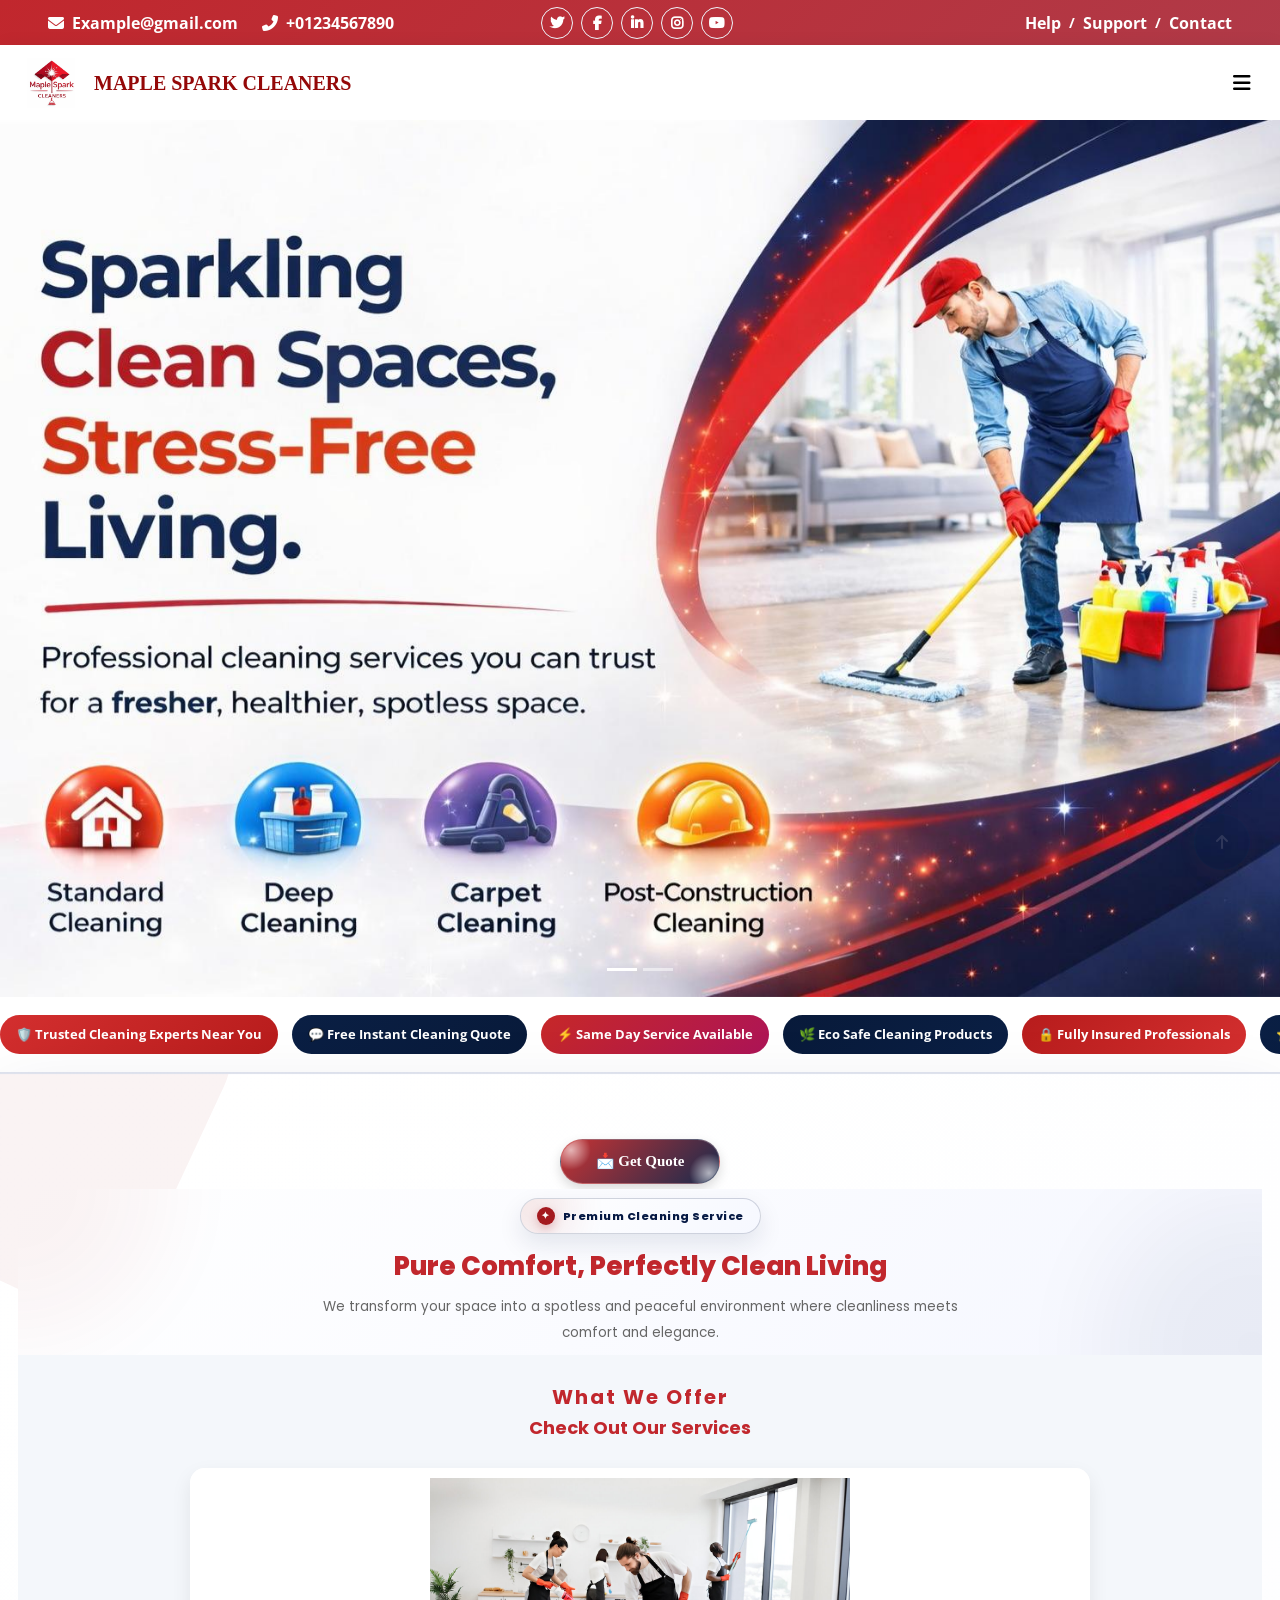
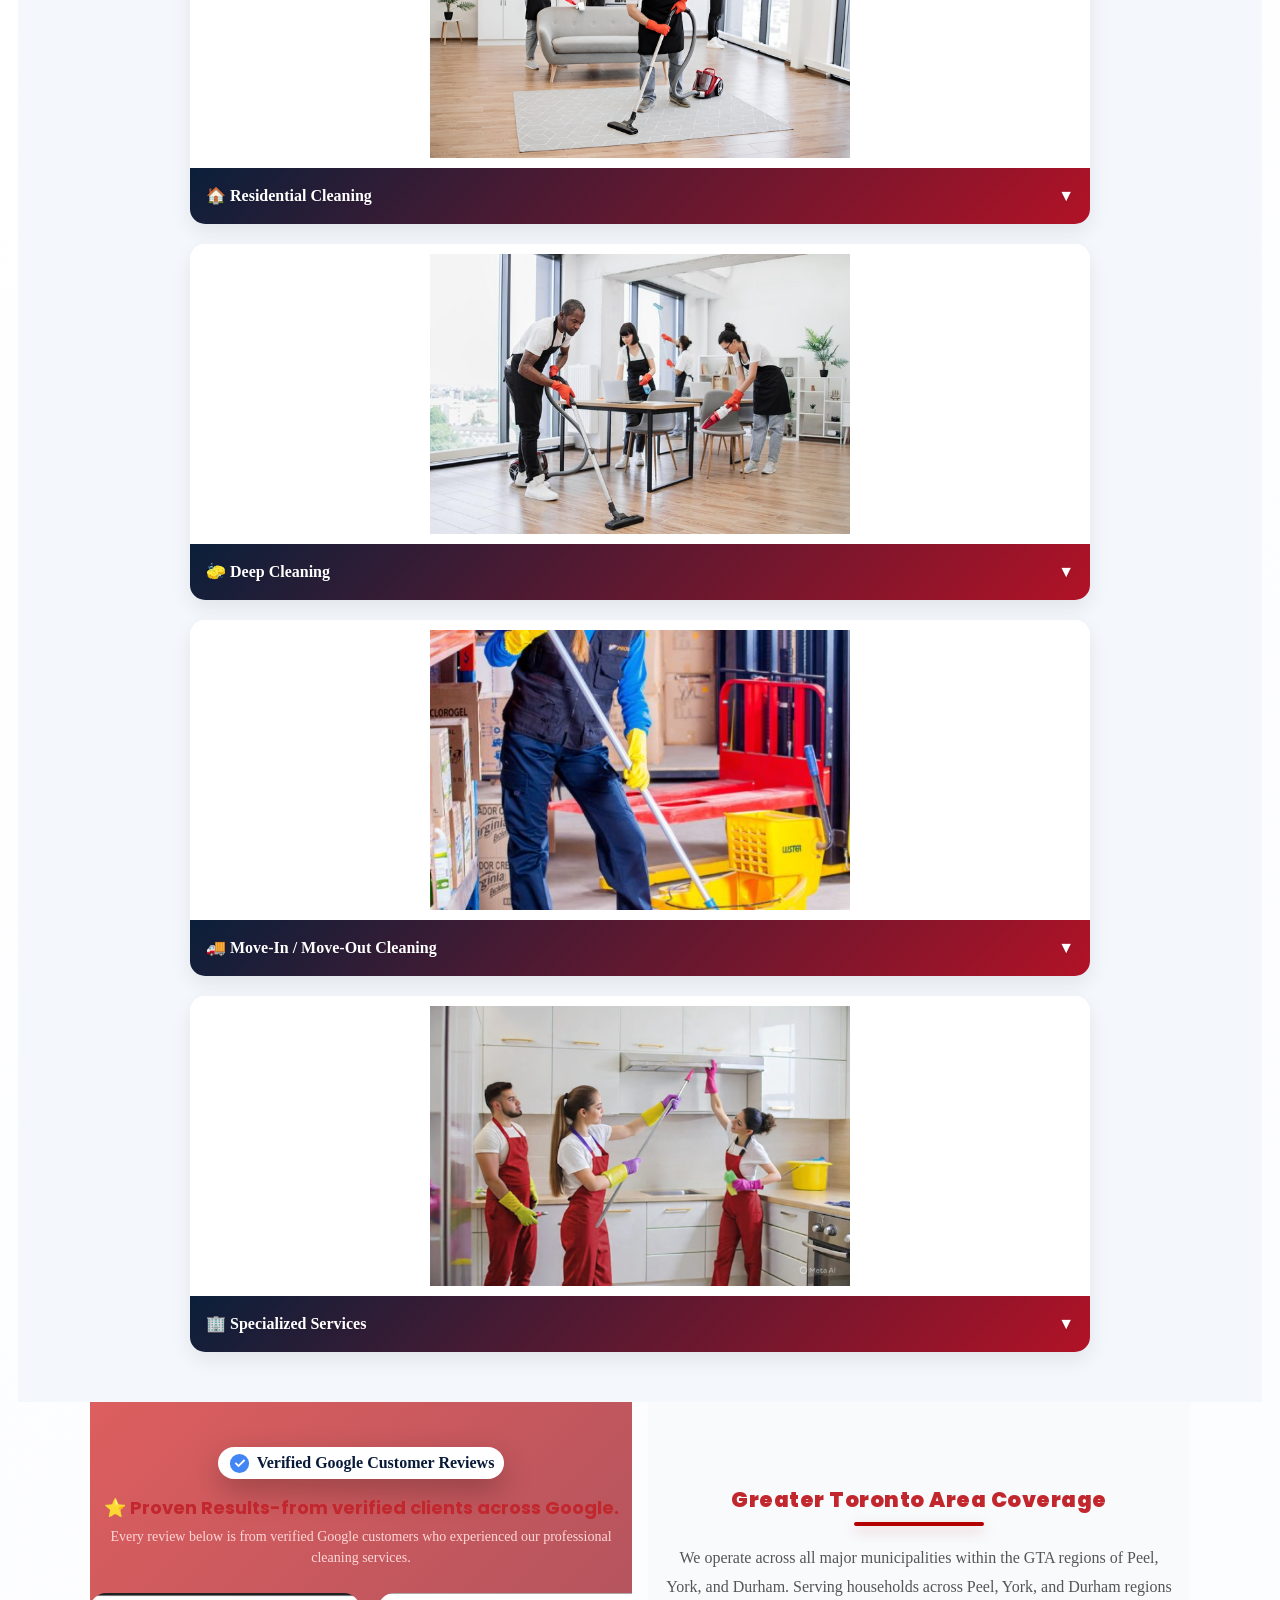
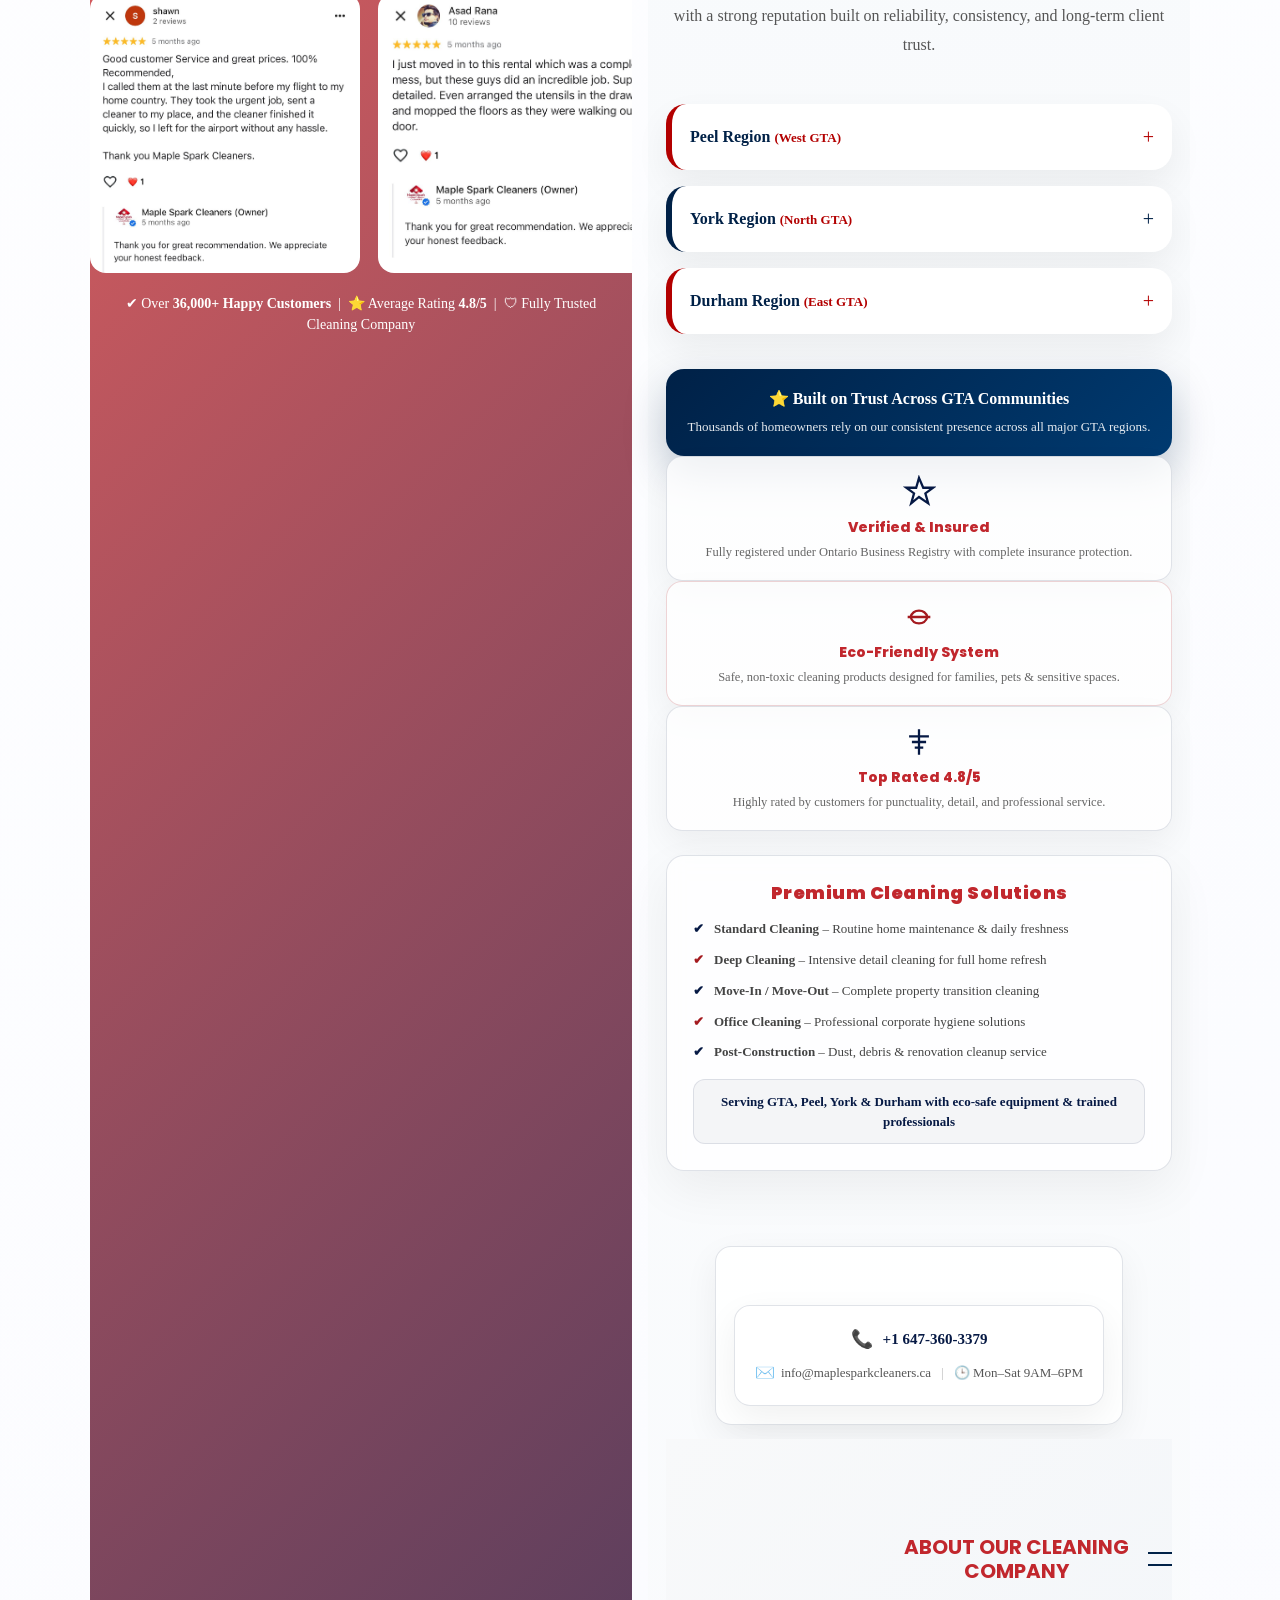
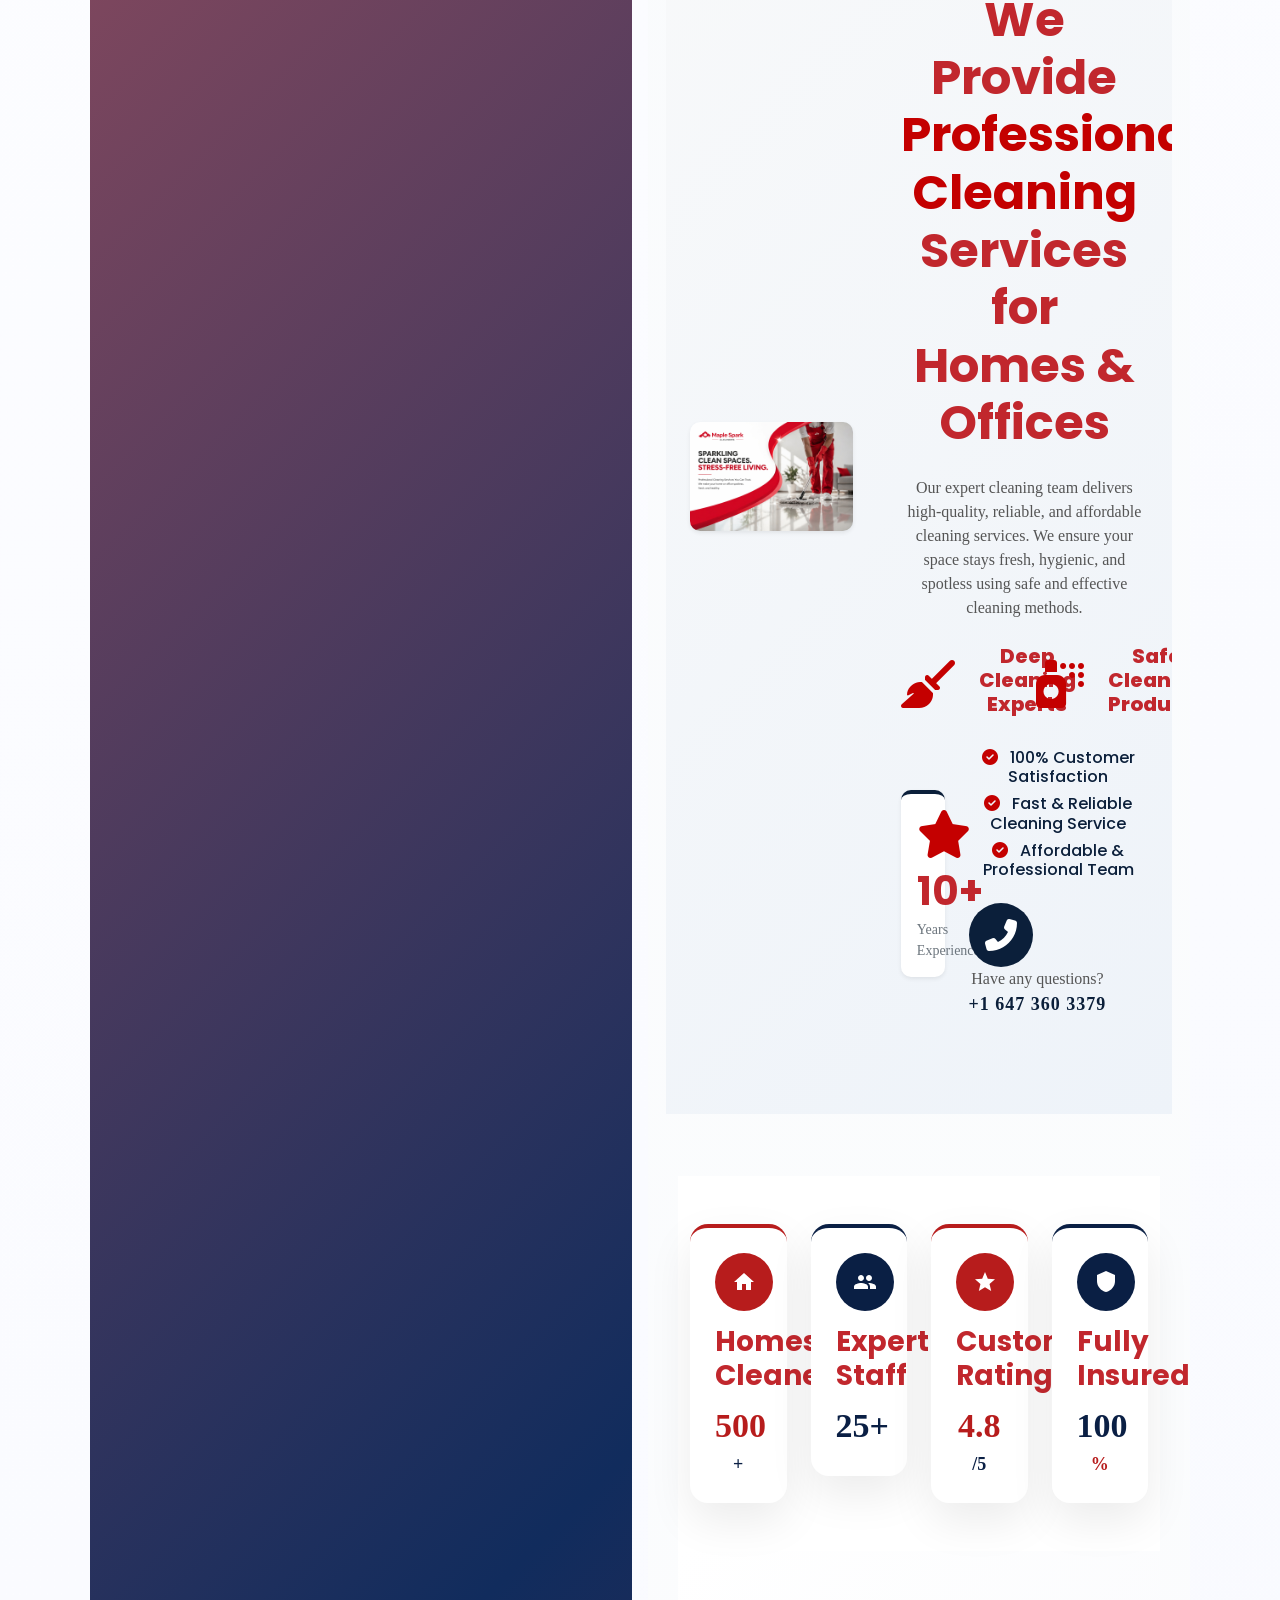
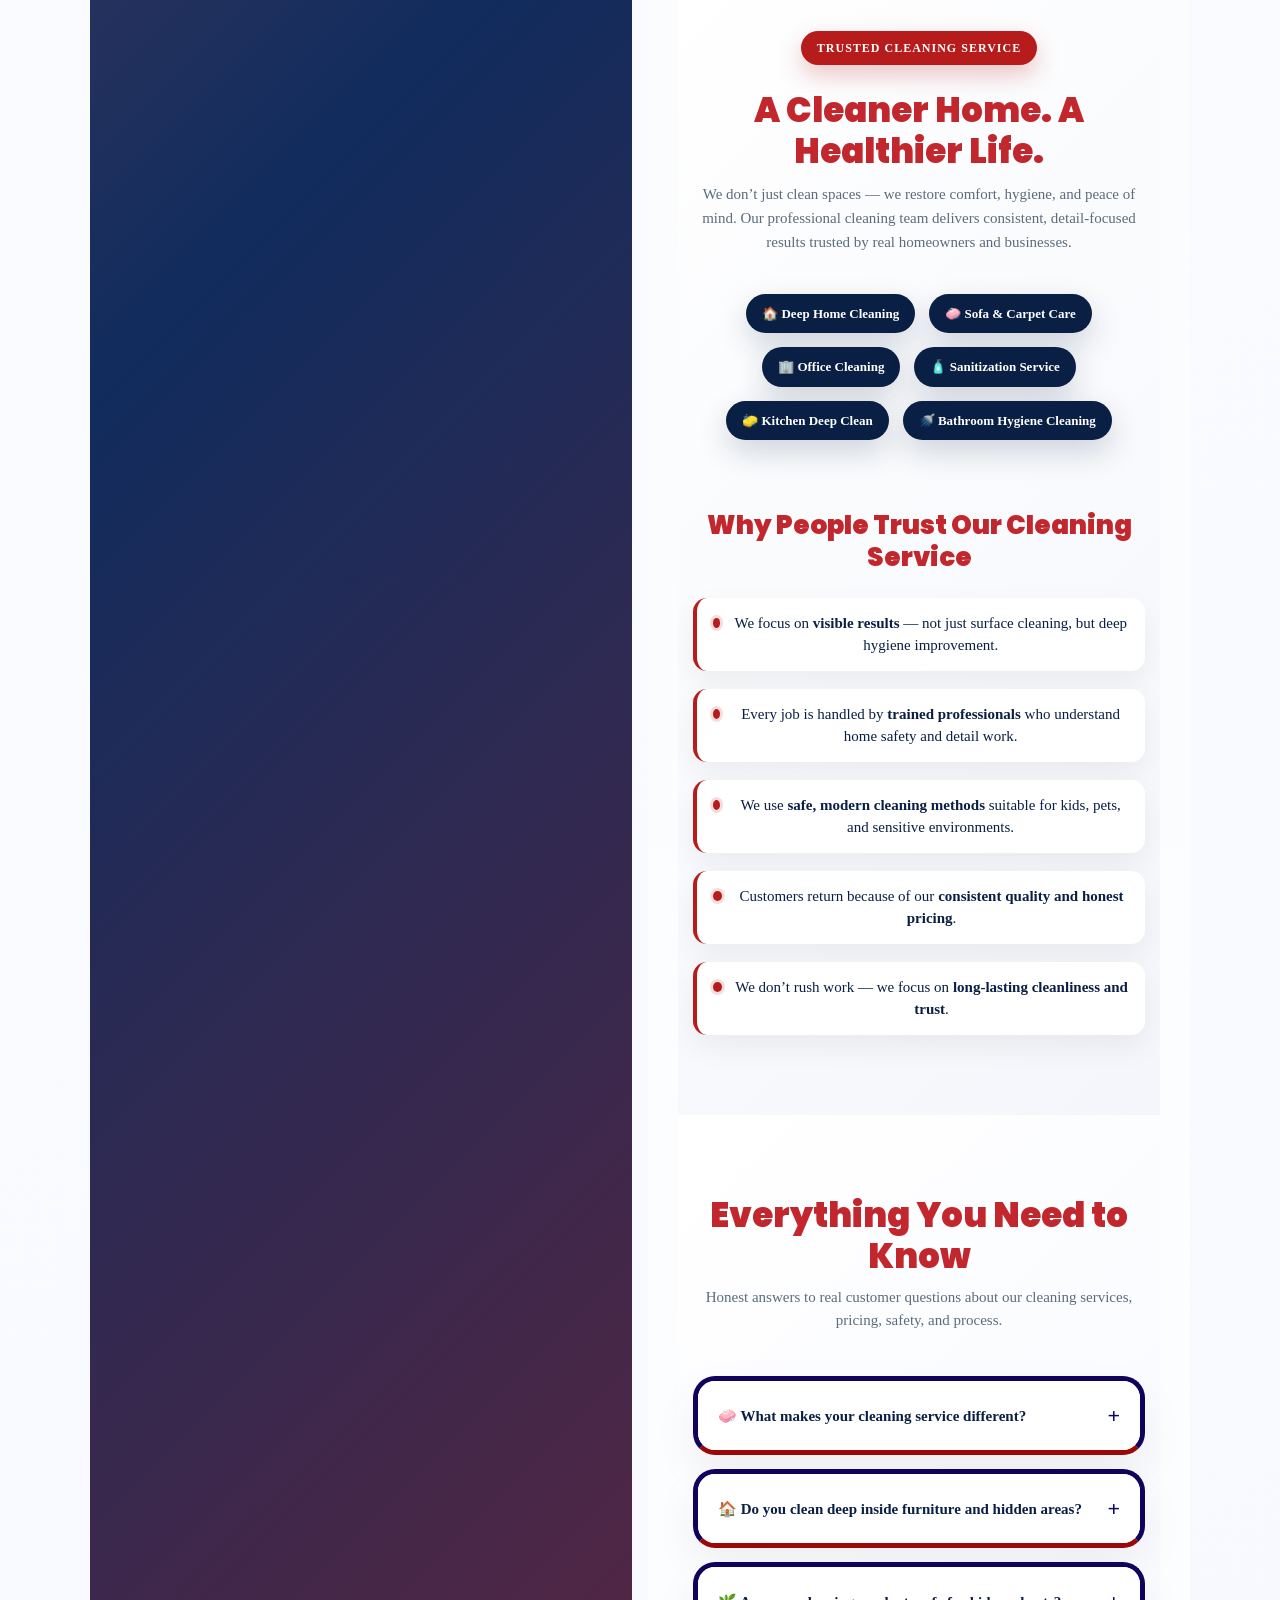
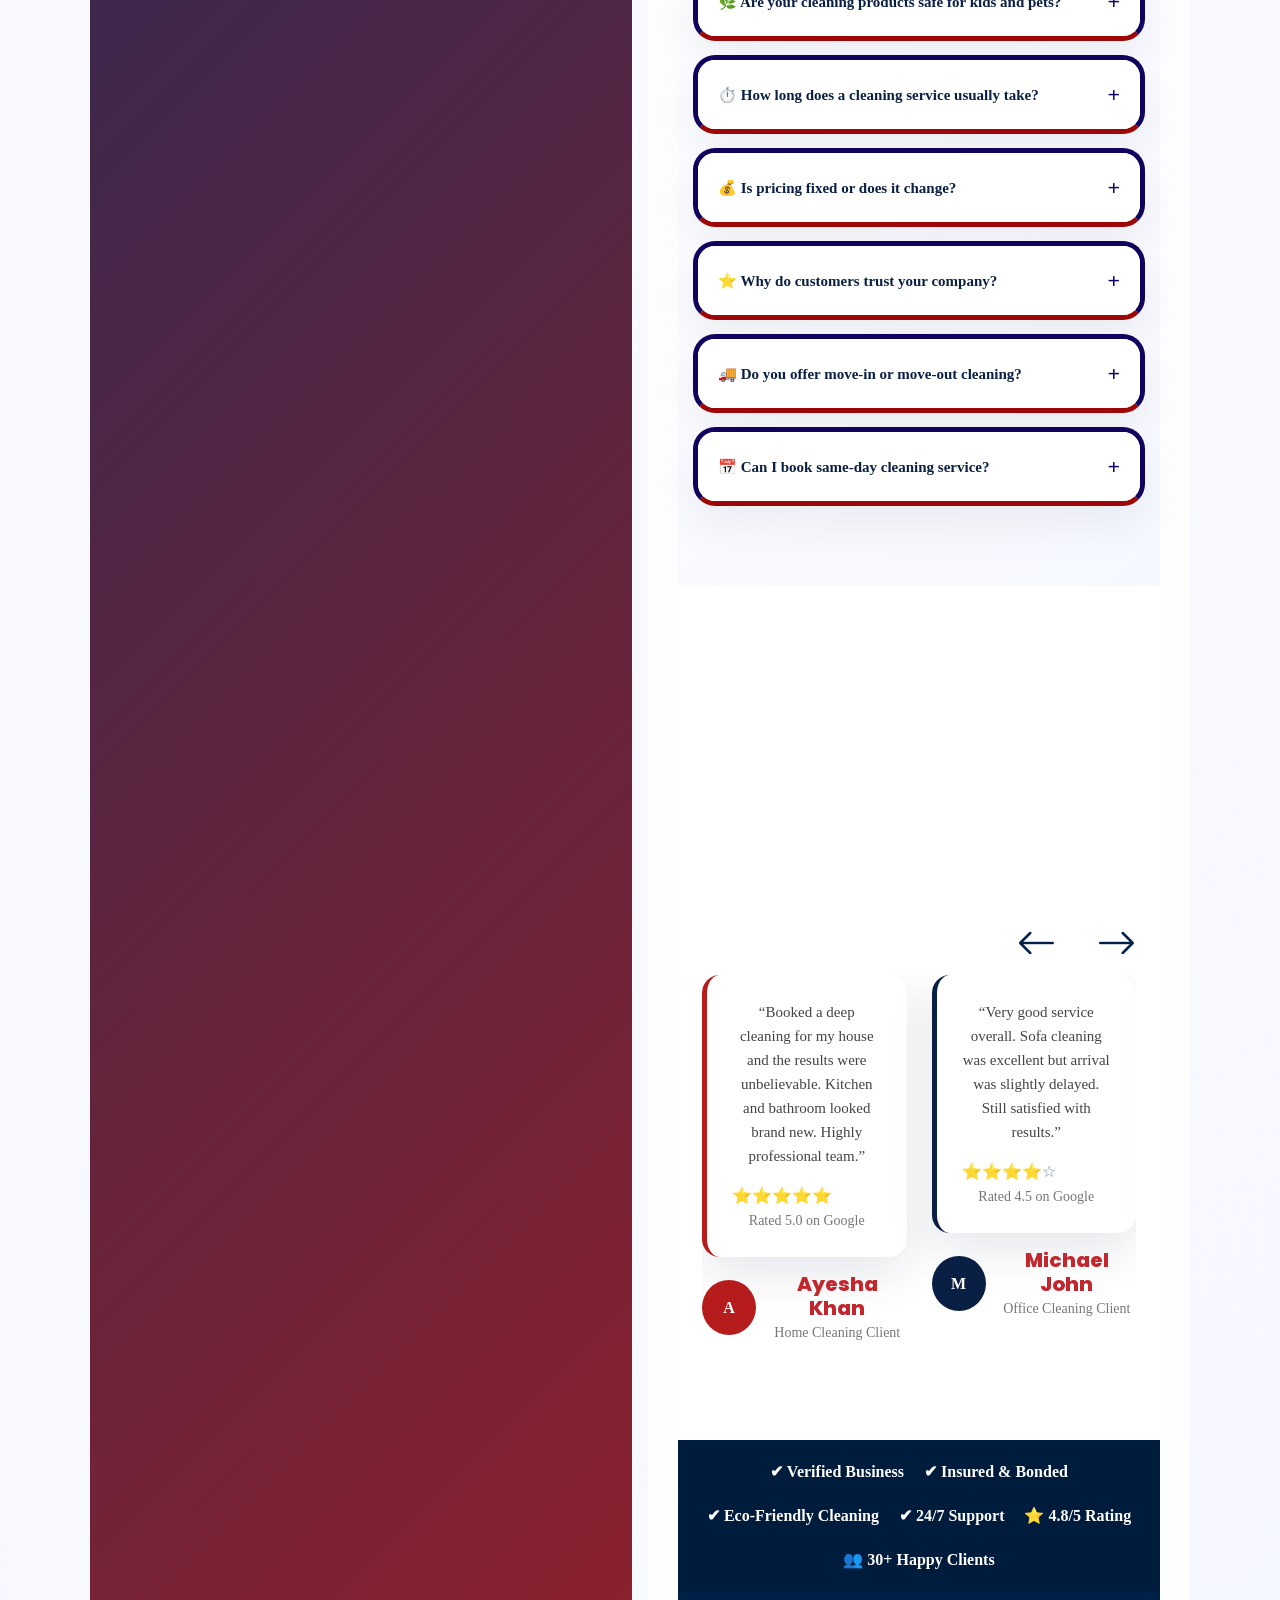
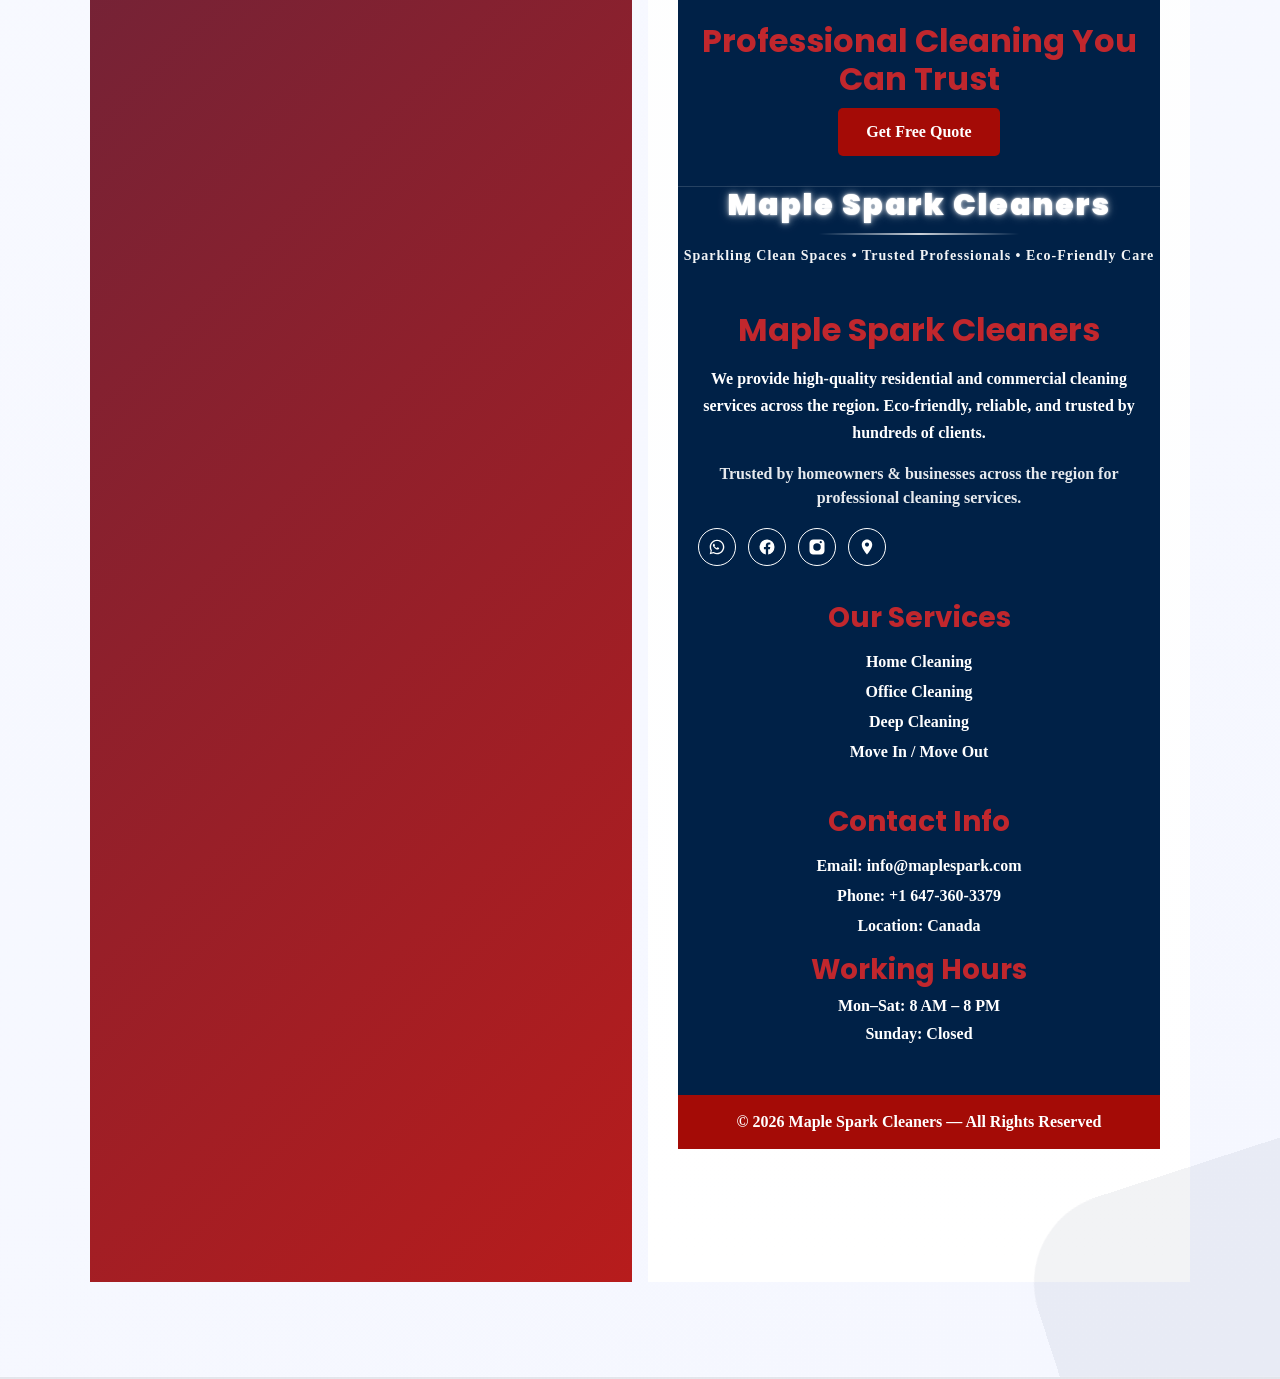
==== index.html @ 8ce5c59d "Update index.html" ====
<!DOCTYPE html>
<html lang="en">

    <head>
        <meta charset="utf-8">
       <!-- BASIC SEO -->
<title>Maple Spark Cleaners® | Professional Cleaning Services in Canada</title>

<meta name="description" content="Maple Spark Cleaners® – Professional home & office cleaning services in Canada. Reliable, affordable & top-rated cleaning company. Book now for spotless results.">
<meta name="keywords" content="cleaning services Canada, house cleaning, office cleaning, deep cleaning, move out cleaning, Maple Spark Cleaners, best cleaners near me">
<meta name="robots" content="index, follow">
<link rel="canonical" href="https://maplesparkcleaners.ca/">

<!-- MOBILE -->
<meta name="viewport" content="width=device-width, initial-scale=1.0">

<!-- BRANDING -->
<meta name="author" content="Maple Spark Cleaners">
<meta name="theme-color" content="#002147">

<!-- GEO TARGET (LOCAL SEO BOOST) -->
<meta name="geo.region" content="CA-ON">
<meta name="geo.placename" content="Toronto, Canada">
<meta name="language" content="English">

<!-- OPEN GRAPH (SOCIAL SHARING) -->
<meta property="og:type" content="website">
<meta property="og:site_name" content="Maple Spark Cleaners">
<meta property="og:title" content="Maple Spark Cleaners® | Trusted Cleaning Experts">
<meta property="og:description" content="Top-rated cleaning services for homes & businesses. Fast booking, reliable staff & guaranteed satisfaction.">
<meta property="og:image" content="https://maplesparkcleaners.ca/logo.jpg"> 
<meta property="og:url" content="https://maplesparkcleaners.ca/">

<!-- GOOGLE BOT -->
<meta name="googlebot" content="index, follow, max-image-preview:large">

<!-- FAVICON -->
<link rel="icon" href="/favicon.ico" type="image/x-icon">
<link rel="apple-touch-icon" href="/favicon.png" sizes="180x180">

<!-- SITEMAP -->
<link rel="sitemap" type="application/xml" title="Sitemap" href="https://maplesparkcleaners.ca/sitemap.xml">

<!-- FONTS -->
<link rel="preconnect" href="https://fonts.googleapis.com">
<link rel="preconnect" href="https://fonts.gstatic.com" crossorigin>
<link href="https://fonts.googleapis.com/css2?family=Open+Sans:wght@400;500&family=Poppins:wght@300;600;700&display=swap" rel="stylesheet">

<!-- ICONS -->
<link href="https://cdnjs.cloudflare.com/ajax/libs/font-awesome/5.10.0/css/all.min.css" rel="stylesheet">
<link href="https://cdn.jsdelivr.net/npm/bootstrap-icons@1.4.1/font/bootstrap-icons.css" rel="stylesheet">

<!-- LIBRARIES -->
<link href="lib/animate/animate.min.css" rel="stylesheet">
<link href="lib/owlcarousel/assets/owl.carousel.min.css" rel="stylesheet">

<!-- BOOTSTRAP -->
<link href="css/bootstrap.min.css" rel="stylesheet">

<!-- MAIN STYLE -->
<link href="css/style.css" rel="stylesheet">

<!-- STRUCTURED DATA (VERY IMPORTANT FOR GOOGLE RANKING) -->
<script type="application/ld+json">
{
  "@context": "https://schema.org",
  "@type": "LocalBusiness",
  "name": "Maple Spark Cleaners",
  "image": "https://maplesparkcleaners.ca/logo.jpg",
  "@id": "https://maplesparkcleaners.ca/",
  "url": "https://maplesparkcleaners.ca/",
  "telephone": "+1-647-360-3379",
  "address": {
    "@type": "PostalAddress",
    "addressLocality": "Toronto",
    "addressRegion": "ON",
    "addressCountry": "CA"
  },
  "areaServed": "Canada",
  "sameAs": [
    "https://www.instagram.com/maplesparkcleaners"
  ]
}
</script>

<!-- WEBSITE SCHEMA -->
<script type="application/ld+json">
{
 "@context": "https://schema.org",
 "@type": "WebSite",
 "name": "Maple Spark Cleaners",
 "url": "https://maplesparkcleaners.ca/",
 "potentialAction": {
   "@type": "SearchAction",
   "target": "https://maplesparkcleaners.ca/?search={search_term_string}",
   "query-input": "required name=search_term_string"
 }
}
</script>
        <meta content="width=device-width, initial-scale=1.0" name="viewport">
        <meta content="" name="keywords">
        <meta content="" name="description">

        <!-- Google Web Fonts -->
        <link rel="preconnect" href="https://fonts.googleapis.com">
        <link rel="preconnect" href="https://fonts.gstatic.com" crossorigin>
        <link href="https://fonts.googleapis.com/css2?family=Open+Sans:wght@400;500;600;700&family=Poppins:wght@200;300;400;500;600&display=swap" rel="stylesheet"> 

        <!-- Icon Font Stylesheet -->
        <link rel="stylesheet" href="https://use.fontawesome.com/releases/v5.15.4/css/all.css"/>
        <link href="https://cdn.jsdelivr.net/npm/bootstrap-icons@1.4.1/font/bootstrap-icons.css" rel="stylesheet">

        <!-- Libraries Stylesheet -->
        <link href="lib/animate/animate.min.css" rel="stylesheet">
        <link href="lib/owlcarousel/assets/owl.carousel.min.css" rel="stylesheet">


        <!-- Customized Bootstrap Stylesheet -->
        <link href="css/bootstrap.min.css" rel="stylesheet">

        <!-- Template Stylesheet -->
        <link href="css/style.css" rel="stylesheet">
    </head>

    <body>

        <!-- Spinner Start -->
        <div id="spinner" class="show bg-white position-fixed translate-middle w-100 vh-100 top-50 start-50 d-flex align-items-center justify-content-center">
           <div class="spinner-border" style="color: #c61010; width: 3rem; height: 3rem;" role="status"></div>
                <span class="sr-only">Loading...</span>
            </div>
        </div>
        <!-- Spinner End -->


        <!-- Topbar Start -->
        <div class="container-fluid bg-primary px-5 d-none d-lg-block">
            <div class="row gx-0 align-items-center">
                <div class="col-lg-5 text-center text-lg-start mb-lg-0">
                    <div class="d-flex">
  <a href="#" class="text-white fw-bold me-4">
    <i class="fas fa-envelope text-white me-2"></i>Example@gmail.com
  </a>
  <a href="#" class="text-white fw-bold me-0">
    <i class="fas fa-phone-alt text-white me-2"></i>+01234567890
  </a>
</div>
                </div>
              <div class="col-lg-3 row-cols-1 text-center mb-2 mb-lg-0">
  <div class="d-inline-flex align-items-center" style="height: 45px;">
    <a class="btn btn-sm btn-outline-light btn-square rounded-circle me-2" href="">
      <i class="fab fa-twitter fw-bold text-white"></i>
    </a>
    <a class="btn btn-sm btn-outline-light btn-square rounded-circle me-2" href="">
      <i class="fab fa-facebook-f fw-bold text-white"></i>
    </a>
    <a class="btn btn-sm btn-outline-light btn-square rounded-circle me-2" href="">
      <i class="fab fa-linkedin-in fw-bold text-white"></i>
    </a>
    <a class="btn btn-sm btn-outline-light btn-square rounded-circle me-2" href="">
      <i class="fab fa-instagram fw-bold text-white"></i>
    </a>
    <a class="btn btn-sm btn-outline-light btn-square rounded-circle" href="">
      <i class="fab fa-youtube fw-bold text-white"></i>
    </a>
  </div>
</div>
                <div class="col-lg-4 text-center text-lg-end">
  <div class="d-inline-flex align-items-center" style="height: 45px;">
    <a href="#" class="text-white fw-bold me-2">Help</a><small class="text-white fw-bold"> / </small>
    <a href="#" class="text-white fw-bold mx-2">Support</a><small class="text-white fw-bold"> / </small>
    <a href="#" class="text-white fw-bold ms-2">Contact</a>
  </div>
</div>
                </div>
            </div>
        </div>
        <!-- Topbar End -->

  <!-- Navbar & Hero Start -->
<div class="container-fluid nav-bar p-0">

    <div class="d-flex align-items-center justify-content-between p-3"
         style="height:75px; background:rgba(255,255,255,0.98);
                backdrop-filter:blur(20px);
                box-shadow:0 4px 20px rgba(0,0,0,0.08);">

        <!-- LEFT: Logo + Name -->
        <a href="" class="navbar-brand p-0"
           style="display:flex; align-items:center; gap:8px; text-decoration:none;">

            <img src="logo.jpg" alt="Logo"
                 style="width:70px; height:50px; object-fit:contain; flex-shrink:0;" />

            <span>
                MAPLE SPARK CLEANERS
            </span>

        </a>

        <!-- TOGGLER -->
        <button class="navbar-toggler" type="button" data-bs-toggle="collapse" data-bs-target="#navbarCollapse">
            <span class="fa fa-bars"></span>
        </button>

    </div>

  <style>
@keyframes menuIn {
  from {
    opacity: 0;
    transform: translateY(-12px);
  }
  to {
    opacity: 1;
    transform: translateY(0);
  }
}

.menu-item {
  animation: menuIn 0.4s ease forwards;
  opacity: 0;
}

/* stagger delays (one after another) */
.menu-item:nth-child(1) { animation-delay: 0.3s; }
.menu-item:nth-child(2) { animation-delay: 0.5s; }
.menu-item:nth-child(3) { animation-delay: 0.7s; }
.menu-item:nth-child(4) { animation-delay: 0.9s; }
.menu-item:nth-child(5) { animation-delay: 0.11s; }
</style>
 <!-- MENU -->
<div class="collapse navbar-collapse" id="navbarCollapse">
  <div class="navbar-nav ms-auto py-0">

    <a href="index.html" class="menu-item"
       style="font-family:'Times New Roman',serif;
              font-weight:900;
              color:#b3001b;
              background:#fff;
              display:inline-block;
              position:relative;
              padding:10px 18px;
              margin:1px;
              text-decoration:none;
              border-radius:8px;
              box-shadow:0 6px 18px rgba(0,0,0,0.08);
              overflow:hidden;">
      Home

      <span style="position:absolute;
                   left:0;
                   bottom:0;
                   width:100%;
                   height:4px;
                   background:linear-gradient(90deg,
                               transparent,
                               rgba(15,23,42,0.9),
                               #b3001b,
                               rgba(15,23,42,0.9),
                               transparent);
                   transform:scaleX(0.4);
                   transform-origin:center;
                   filter:blur(0.6px);"></span>
    </a>

    <a href="about.html" class="menu-item"
       style="font-family:'Times New Roman',serif;
              font-weight:900;
              color:#b3001b;
              background:#fff;
              display:inline-block;
              position:relative;
              padding:10px 18px;
              margin:1px;
              text-decoration:none;
              border-radius:8px;
              box-shadow:0 6px 18px rgba(0,0,0,0.08);
              overflow:hidden;">
      About

      <span style="position:absolute;
                   left:0;
                   bottom:0;
                   width:100%;
                   height:4px;
                   background:linear-gradient(90deg,
                               transparent,
                               rgba(15,23,42,0.9),
                               #b3001b,
                               rgba(15,23,42,0.9),
                               transparent);
                   transform:scaleX(0.4);
                   transform-origin:center;
                   filter:blur(0.6px);"></span>
    </a>

   
    <a href="contact.html" class="menu-item"
       style="font-family:'Times New Roman',serif;
              font-weight:900;
              color:#b3001b;
              background:#fff;
              display:inline-block;
              position:relative;
              padding:10px 18px;
              margin:1px;
              text-decoration:none;
              border-radius:8px;
              box-shadow:0 6px 18px rgba(0,0,0,0.08);
              overflow:hidden;">
      Contact

      <span style="position:absolute;
                   left:0;
                   bottom:0;
                   width:100%;
                   height:4px;
                   background:linear-gradient(90deg,
                               transparent,
                               rgba(15,23,42,0.9),
                               #b3001b,
                               rgba(15,23,42,0.9),
                               transparent);
                   transform:scaleX(0.4);
                   transform-origin:center;
                   filter:blur(0.6px);"></span>
    </a>

    <a href="q.html" class="menu-item btn btn-primary border-secondary rounded-pill py-2 px-4">
      Get A Quote
    </a>
        </div>

        

      
    </div>

</div>
<!-- Navbar & Hero End -->


<!-- ================= PREMIUM STYLE ================= -->
<style>
    


/* GLOBAL TEXT STYLE */
.navbar-brand span{
    font-family: "Times New Roman", serif !important;
    font-weight: 900 !important;
    color: #940808 !important; /* Maple red */
    text-align: center;
}
.navbar-nav .nav-link,
.dropdown-item {
    font-family: "Times New Roman", serif !important;
    font-weight: 900 !important;
    color: white !important;
    text-align: center;

    background-color: #a41a1f; /* Maple red */
    
    border: 3px solid #061944; /* navy outline (correct way) */
    border-radius: 1px;

    transition: all 0.4s ease;
}

/* hover effect */
.dropdown-item:hover {
    background-color: #244ca7;
    color: white !important;
    transform: translateY(-2px);
    box-shadow: 0 6px 15px rgba(36,76,167,0.3);
}

/* NAVBAR ITEM BASE */
.navbar-nav .nav-link {
    position: relative;
    padding: 6px 6px;
    margin: 0.2px;
    display: inline-block;
    white-space: nowrap;
    transition: all 0.3s ease;
    z-index: 1;
    overflow: hidden;
}
.navbar-nav .nav-link::before {
    content: "";
    position: absolute;
    inset: 0;
    background: radial-gradient(circle at left, rgba(85, 2, 2, 0.3), transparent 100%),
                radial-gradient(circle at right, rgba(101, 8, 3, 0.3), transparent 100%);
    z-index: -1;
    border-radius: 6px;
    filter: brightness(9.9);
}
/* ✨ ANIMATED UNDERLINE */
.navbar-nav .nav-link::after {
    content: "";
    position: absolute;
    left: 50%;
    bottom: 2px;
    width: 0%;
    height: 2px;
    background: linear-gradient(90deg, #dc2626, #244ca7);
    transition: all 0.4s ease;
    transform: translateX(-50%);
       margin: 0px;   /* ❌ removed space */
         display: block; /* keeps them tight in column */
}

.navbar-nav .nav-link:hover::after {
    width: 80%;
}

/* HOVER EFFECT */
.navbar-nav .nav-link:hover {
    color: #0f172a !important;
    transform: translateY(-2px);
}

/* CENTER NAV */
.navbar-nav {
    justify-content: center;
    text-align: center;
    width: 100%;
        gap: 0px !important;

}

/* 🔥 ONE BY ONE APPEAR DELAY */
.navbar-nav .nav-item {
    opacity: 0;
    transform: translateY(-12px);
    animation: fadeUp 0.6s forwards;
}

.navbar-nav .nav-item:nth-child(1) { animation-delay: 0.1s; }
.navbar-nav .nav-item:nth-child(2) { animation-delay: 0.3s; }
.navbar-nav .nav-item:nth-child(3) { animation-delay: 0.4s; }
.navbar-nav .nav-item:nth-child(4) { animation-delay: 0.5s; }
.navbar-nav .nav-item:nth-child(5) { animation-delay: 0.6s; }

@keyframes fadeUp {
    to {
        opacity: 1;
        transform: translateY(0);
    }
}

/* BRAND */
.navbar-brand span {
    font-size: clamp(14px, 3.2vw, 20px);
    white-space: nowrap;
}
</style>

<link rel="stylesheet"
      href="https://cdnjs.cloudflare.com/ajax/libs/font-awesome/6.4.0/css/all.min.css">

<!-- Carousel Start --> 

    <div id="carouselId" class="carousel slide carousel-fade" data-bs-ride="carousel" data-bs-interval="4000">
        
        <ol class="carousel-indicators">
            <li data-bs-target="#carouselId" data-bs-slide-to="0" class="active"></li>
            <li data-bs-target="#carouselId" data-bs-slide-to="1"></li>
        </ol>

        <div class="carousel-inner" role="listbox">

            <div class="carousel-item active" style="height:auto;">
                <img src="main1.jpg" alt="Image" class="carousel-img">
            </div>

            <div class="carousel-item" style="height:auto;">
                <img src="main2.jpg" alt="Image" class="carousel-img">
            </div>

        </div>

    </div>
</div>

<style>
.carousel-img {
    width: 100%;
    height: 100%;
    object-fit: contain; /* mobile default */
    display: block;
}

/* Desktop view */
@media (min-width: 768px) {
    .carousel-img {
        object-fit: cover;   /* fills full width */
    }
}
</style>

            </div>
        </div>
        <!-- Carousel End -->
            <div style="
    width:100%;
    overflow:hidden;
    padding:18px 0;
">

  <!-- TRACK -->
  <div style="
      display:flex;
      width:max-content;
      gap:14px;
      animation:marqueeLoop 29s linear infinite;
  ">

    <!-- ===== ORIGINAL SET (15 ITEMS) ===== -->

  <div style="display:flex;align-items:center;gap:8px;color:#fff;background:linear-gradient(135deg,#D32F2F,#B71C1C);padding:10px 16px;border-radius:40px;font-size:13px;font-weight:bold;">
      🛡️ Trusted Cleaning Experts Near You
    </div>

    <div style="display:flex;align-items:center;gap:8px;color:#fff;background:linear-gradient(135deg,#0A1F44,#081A3A);padding:10px 16px;border-radius:40px;font-size:13px;font-weight:bold;">
      💬 Free Instant Cleaning Quote
    </div>

    <div style="display:flex;align-items:center;gap:8px;color:#fff;background:linear-gradient(135deg,#C62828,#AD1457);padding:10px 16px;border-radius:40px;font-size:13px;font-weight:bold;">
      ⚡ Same Day Service Available
    </div>

    <div style="display:flex;align-items:center;gap:8px;color:#fff;background:linear-gradient(135deg,#081A3A,#0A1F44);padding:10px 16px;border-radius:40px;font-size:13px;font-weight:bold;">
      🌿 Eco Safe Cleaning Products
    </div>

    <div style="display:flex;align-items:center;gap:8px;color:#fff;background:linear-gradient(135deg,#B71C1C,#D32F2F);padding:10px 16px;border-radius:40px;font-size:13px;font-weight:bold;">
      🔒 Fully Insured Professionals
    </div>

    <div style="display:flex;align-items:center;gap:8px;color:#fff;background:linear-gradient(135deg,#0A1F44,#081A3A);padding:10px 16px;border-radius:40px;font-size:13px;font-weight:bold;">
      ⭐ 5-Star Customer Rated Company
    </div>

    <div style="display:flex;align-items:center;gap:8px;color:#fff;background:linear-gradient(135deg,#D32F2F,#B71C1C);padding:10px 16px;border-radius:40px;font-size:13px;font-weight:bold;">
      🚀 Fast Arrival & Response Time
    </div>

    <div style="display:flex;align-items:center;gap:8px;color:#fff;background:linear-gradient(135deg,#081A3A,#0A1F44);padding:10px 16px;border-radius:40px;font-size:13px;font-weight:bold;">
      🏠 Home Deep Cleaning Experts
    </div>

    <div style="display:flex;align-items:center;gap:8px;color:#fff;background:linear-gradient(135deg,#C62828,#AD1457);padding:10px 16px;border-radius:40px;font-size:13px;font-weight:bold;">
      🏢 Office Cleaning Specialists
    </div>

    <div style="display:flex;align-items:center;gap:8px;color:#fff;background:linear-gradient(135deg,#0A1F44,#081A3A);padding:10px 16px;border-radius:40px;font-size:13px;font-weight:bold;">
      🧼 Deep Sanitization Experts
    </div>

    <div style="display:flex;align-items:center;gap:8px;color:#fff;background:linear-gradient(135deg,#D32F2F,#B71C1C);padding:10px 16px;border-radius:40px;font-size:13px;font-weight:bold;">
      🧽 Stain Removal Guarantee
    </div>

    <div style="display:flex;align-items:center;gap:8px;color:#fff;background:linear-gradient(135deg,#081A3A,#0A1F44);padding:10px 16px;border-radius:40px;font-size:13px;font-weight:bold;">
      🛋 Sofa & Carpet Deep Cleaning
    </div>

    <div style="display:flex;align-items:center;gap:8px;color:#fff;background:linear-gradient(135deg,#C62828,#AD1457);padding:10px 16px;border-radius:40px;font-size:13px;font-weight:bold;">
      🧴 Germ Free Sanitization
    </div>

    <div style="display:flex;align-items:center;gap:8px;color:#fff;background:linear-gradient(135deg,#0A1F44,#081A3A);padding:10px 16px;border-radius:40px;font-size:13px;font-weight:bold;">
      🚚 Move In / Move Out Cleaning
    </div>

    <!-- ===== EXTRA 20 HIGH-CONVERTING LINES ===== -->

    <div style="display:flex;align-items:center;gap:8px;color:#fff;background:linear-gradient(135deg,#D32F2F,#B71C1C);padding:10px 16px;border-radius:40px;font-size:13px;font-weight:bold;">
      ✨ Sparkling Clean Guaranteed Results
    </div>

    <div style="display:flex;align-items:center;gap:8px;color:#fff;background:linear-gradient(135deg,#0A1F44,#081A3A);padding:10px 16px;border-radius:40px;font-size:13px;font-weight:bold;">
      🧑‍🔧 Skilled & Trained Cleaning Team
    </div>

    <div style="display:flex;align-items:center;gap:8px;color:#fff;background:linear-gradient(135deg,#C62828,#AD1457);padding:10px 16px;border-radius:40px;font-size:13px;font-weight:bold;">
      🕒 Available 24/7 Emergency Cleaning
    </div>

    <div style="display:flex;align-items:center;gap:8px;color:#fff;background:linear-gradient(135deg,#081A3A,#0A1F44);padding:10px 16px;border-radius:40px;font-size:13px;font-weight:bold;">
      🏆 Premium Quality Service Standard
    </div>

    <div style="display:flex;align-items:center;gap:8px;color:#fff;background:linear-gradient(135deg,#D32F2F,#B71C1C);padding:10px 16px;border-radius:40px;font-size:13px;font-weight:bold;">
      💎 Luxury Level Deep Cleaning
    </div>

    <div style="display:flex;align-items:center;gap:8px;color:#fff;background:linear-gradient(135deg,#0A1F44,#081A3A);padding:10px 16px;border-radius:40px;font-size:13px;font-weight:bold;">
      📍 Local Trusted Cleaning Company
    </div>

    <div style="display:flex;align-items:center;gap:8px;color:#fff;background:linear-gradient(135deg,#C62828,#AD1457);padding:10px 16px;border-radius:40px;font-size:13px;font-weight:bold;">
      🧹 Dust-Free Home Guarantee
    </div>

    <div style="display:flex;align-items:center;gap:8px;color:#fff;background:linear-gradient(135deg,#081A3A,#0A1F44);padding:10px 16px;border-radius:40px;font-size:13px;font-weight:bold;">
      🧼 Professional Grade Equipment Used
    </div>

    <div style="display:flex;align-items:center;gap:8px;color:#fff;background:linear-gradient(135deg,#D32F2F,#B71C1C);padding:10px 16px;border-radius:40px;font-size:13px;font-weight:bold;">
      🌟 Bright & Fresh Living Spaces
    </div>

    <div style="display:flex;align-items:center;gap:8px;color:#fff;background:linear-gradient(135deg,#0A1F44,#081A3A);padding:10px 16px;border-radius:40px;font-size:13px;font-weight:bold;">
      🧽 Kitchen Deep Degreasing Experts
    </div>

    <div style="display:flex;align-items:center;gap:8px;color:#fff;background:linear-gradient(135deg,#C62828,#AD1457);padding:10px 16px;border-radius:40px;font-size:13px;font-weight:bold;">
      🛁 Bathroom Germ Removal Service
    </div>

    <div style="display:flex;align-items:center;gap:8px;color:#fff;background:linear-gradient(135deg,#081A3A,#0A1F44);padding:10px 16px;border-radius:40px;font-size:13px;font-weight:bold;">
      🪟 Crystal Clear Window Cleaning
    </div>

  </div>
</div>

<!-- PERFECT LOOP FIX -->
<style>
@keyframes marqueeLoop {
  0% { transform: translateX(0%); }
  100% { transform: translateX(-50%); }
}
</style>

<div style="
    width:100%;
    padding:60px 18px;
    background:linear-gradient(145deg,#ffffff,#f5f7ff);
    font-family:Arial,sans-serif;
    position:relative;
    overflow:hidden;

    /* FULL WIDTH FIX (NO LEFT/RIGHT GAP) */
    margin:0;
    border-radius:0;

    /* premium depth */
    border-top:2px solid rgba(6,25,68,0.10);
    border-bottom:2px solid rgba(6,25,68,0.10);
    box-shadow:0 25px 70px rgba(6,25,68,0.10);
">
<div style="width:100%; display:flex; justify-content:center; padding:5px;">

  <a href="q.html" style="
    position:relative;
    overflow:hidden;
    display:flex;
    align-items:center;
    justify-content:center;

    padding:10px 18px;
    min-width:160px;

    border-radius:50px;
    font-family:'Times New Roman', serif;
    font-size:15px;
    font-weight:bold;

    color:#fff;
    text-decoration:none;

    background:linear-gradient(135deg,
      rgba(198,40,40,0.95),
      rgba(10,31,68,0.95)
    );

    box-shadow:0 5px 12px rgba(0,0,0,0.15);
    border:1px solid rgba(255,255,255,0.25);
  ">

    📩 Get Quote

    <!-- TOP LEFT SPARK -->
    <span style="
      position:absolute;
      top:-10px;
      left:-10px;
      width:40px;
      height:40px;
      background:radial-gradient(circle, rgba(255,255,255,0.8), transparent 70%);
      opacity:0.8;
      animation: sparkPulse 2.5s ease-in-out infinite;
      pointer-events:none;
    "></span>

    <!-- BOTTOM RIGHT SPARK -->
    <span style="
      position:absolute;
      bottom:-10px;
      right:-10px;
      width:40px;
      height:40px;
      background:radial-gradient(circle, rgba(255,255,255,0.8), transparent 70%);
      opacity:0.8;
      animation: sparkPulse 3s ease-in-out infinite;
      pointer-events:none;
    "></span>

  </a>

</div>

<style>
@keyframes sparkPulse {
  0% { transform:scale(0.8); opacity:0.4; }
  50% { transform:scale(1.2); opacity:0.9; }
  100% { transform:scale(0.8); opacity:0.4; }
}

/* MOBILE SAFE (reduce animation load) */
@media (max-width:768px){
  a span {
    animation-duration:4s !important;
  }
}
</style>

<!-- Premium soft glow layers -->
<div style="
    position:absolute;
    top:-150px;
    left:-150px;
    width:350px;
    height:350px;
    background:#a41a1f;
    opacity:0.05;
    border-radius:80px;
    transform:rotate(25deg);
"></div>

<div style="
    position:absolute;
    bottom:-160px;
    right:-160px;
    width:380px;
    height:380px;
    background:#061944;
    opacity:0.05;
    border-radius:90px;
    transform:rotate(-18deg);
"></div>

<!-- HEADER -->
<div style="text-align:center;margin-bottom:3px;">
    

  
<div style="
    text-align:center;
    padding:9px 9px;
    background:linear-gradient(135deg,#ffffff,#f5f7ff);
    position:relative;
    overflow:hidden;
    width:auto;
    font-family:'Poppins',Arial,sans-serif;
">


<!-- soft glow -->
<div style="
    position:absolute;
    top:-140px;
    left:-140px;
    width:280px;
    height:280px;
    background:#a41a1f;
    opacity:0.05;
    border-radius:50%;
    filter:blur(50px);
"></div>


<div style="
    position:absolute;
    bottom:-140px;
    right:-140px;
    width:300px;
    height:300px;
    background:#061944;
    opacity:0.05;
    border-radius:50%;
    filter:blur(50px);
"></div>
<style>
@keyframes shineMove {
  0% { left: -120%; }
  100% { left: 120%; }
}
</style>


<!-- badge -->
<div style="
    display:inline-flex;
    align-items:center;
    gap:8px;
    padding:8px 16px;
    border-radius:999px;
    font-size:11px;
    font-weight:800;
    letter-spacing:0.5px;
    color:#061944;
    background:linear-gradient(135deg, #ffffff, #f6f8ff);
    border:1px solid rgba(6,25,68,0.18);
    box-shadow:0 10px 25px rgba(6,25,68,0.10);
    position:relative;
    overflow:hidden;
">

    <!-- soft red glow accent -->
    <span style="
        position:absolute;
        left:-30px;
        top:-30px;
        width:80px;
        height:80px;
        background:#a41a1f;
        opacity:0.10;
        filter:blur(20px);
        border-radius:50%;
    "></span>

    <!-- icon -->
    <span style="
        display:inline-flex;
        align-items:center;
        justify-content:center;
        width:18px;
        height:18px;
        border-radius:50%;
        background:#a41a1f;
        color:#fff;
        font-size:10px;
        box-shadow:0 4px 10px rgba(164,26,31,0.25);
        z-index:1;
    ">✦</span>

    <!-- text -->
    <span style="z-index:1; color:#061944;">
        Premium Cleaning Service
    </span>

</div>

<!-- MAIN TEXT -->
<h1 id="heroTitle" style="
    font-size:clamp(18px,4.5vw,26px);
    font-weight:800;
    color:#061944;
    margin:14px 0 10px 0;
    line-height:1.4;
    transition:opacity 0.6s ease;
">
    Luxury Cleaning Experience
</h1>

<!-- SUB TEXT -->
<p id="heroSub" style="
    max-width:680px;
    margin:auto;
    font-size:13.5px;
    color:#666;
    line-height:1.9;
    transition:opacity 0.6s ease;
">
    Premium eco-friendly cleaning for homes that deserve care, comfort, and long-lasting freshness.
</p>

</div>

<script>
const titles = [
    "A Top-notch Luxury Cleaning Experience",
    "Pure Comfort, Perfectly Clean Living",
    "Trusted Eco-Friendly Cleaning Experts",
    "Deep Cleaning With Professional Care",
    "A Fresher, Healthier Home Every Day"
];

const subtitles = [
    "Premium eco-friendly cleaning for homes that deserve care, comfort, and long-lasting freshness every single day.",

    "We transform your space into a spotless and peaceful environment where cleanliness meets comfort and elegance.",

    "Serving families across GTA with safe, reliable, and highly professional cleaning services you can always trust.",

    "Every corner is cleaned with precision, ensuring deep hygiene, freshness, and a beautifully maintained home.",

    "Enjoy consistent, high-quality cleaning that keeps your home shining, fresh, and welcoming every single day."
];

let i = 0;

setInterval(() => {
    const t = document.getElementById("heroTitle");
    const s = document.getElementById("heroSub");

    t.style.opacity = "0";
    s.style.opacity = "0";

    setTimeout(() => {
        i = (i + 1) % titles.length;

        t.textContent = titles[i];
        s.textContent = subtitles[i];

        t.style.opacity = "1";
        s.style.opacity = "1";
    }, 350);

}, 3000);
</script>


    <!-- MapleSpark Cleaners - Premium Services -->
<div style="width:100%; padding:30px 10px; background:#f4f7fb; font-family:'Times New Roman', serif;">

  <!-- Heading -->
  <div style="text-align:center; max-width:700px; margin:auto;">
    <h5 style="color:#b11226; letter-spacing:2px; font-weight:bold;">What We Offer</h5>
    <h1 style="font-size:18px; color:#0b1f3a; font-weight:bold;">Check Out Our Services</h1>
  </div>


  <div style="max-width:900px; margin:30px auto 0;">

    <!-- CARD 1 -->
    <div class="serviceCard">
      <div class="imageWrapper">
        <img src="home.jpg" alt="Residential Cleaning">
      </div>

      <button class="serviceHeader" style="text-shadow:0 1px 2px rgba(0,0,0,0.1);">
        <span>🏠 Residential Cleaning</span>
        <span class="arrow">▼</span>
      </button>

      <div class="serviceDetails">

        <!-- PREMIUM TEXT BOX -->
        <div style="background:#ffffff; padding:18px; border-radius:8px; box-shadow:0 4px 12px rgba(0,0,0,0.05);">

          <h4 style="text-align:center;">✨ Overview</h4>
          <p style="text-align:center; line-height:1.7; color:#444;">
            A structured cleaning service designed to maintain a consistently fresh, hygienic, and comfortable living environment on a recurring schedule.
          </p>

          <h4 style="text-align:center;">🔹 Service Highlights</h4>
          <ul style="line-height:1.8; color:#333;">
            <li>🛋️ Living spaces carefully dusted, vacuumed & refreshed</li>
            <li>🍽️ Kitchen surfaces cleaned with attention to hygiene zones</li>
            <li>🚿 Bathrooms sanitized for daily-use cleanliness</li>
          </ul>

          <p style="text-align:center; margin-top:10px; font-weight:bold; color:#b11226;">
            🛡️ Maintains long-term cleanliness without buildup
          </p>

        </div>
      </div>
    </div>

    <!-- CARD 2 -->
    <div class="serviceCard">
      <div class="imageWrapper">
        <img src="office.jpg" alt="Deep Cleaning">
      </div>

      <button class="serviceHeader" style="text-shadow:0 1px 2px rgba(0,0,0,0.1);">
        <span>🧽 Deep Cleaning</span>
        <span class="arrow">▼</span>
      </button>

      <div class="serviceDetails">

        <div style="background:#ffffff; padding:18px; border-radius:8px; box-shadow:0 4px 12px rgba(0,0,0,0.05);">

          <h4 style="text-align:center;">✨ Overview</h4>
          <p style="text-align:center; line-height:1.7; color:#444;">
            A comprehensive deep-cleaning process targeting hidden dirt, buildup, and neglected areas often missed during routine cleaning.
          </p>

          <h4 style="text-align:center;">🔹 Service Highlights</h4>
          <ul style="line-height:1.8; color:#333;">
            <li>🧹 Precision cleaning of baseboards, frames & edges</li>
            <li>🌀 Elevated surfaces like fans, vents & corners addressed</li>
            <li>🔥 Interior appliance cleaning for complete hygiene</li>
            <li>🦠 Removal of embedded dust & bacteria</li>
          </ul>

          <p style="text-align:center; margin-top:10px; font-weight:bold; color:#0b1f3a;">
            🔬 Ideal for seasonal resets & deep sanitation
          </p>

        </div>
      </div>
    </div>

    <!-- CARD 3 -->
    <div class="serviceCard">
      <div class="imageWrapper">
        <img src="move.jpg" alt="Move Cleaning">
      </div>

      <button class="serviceHeader" style="text-shadow:0 1px 2px rgba(0,0,0,0.1);">
        <span>🚚 Move-In / Move-Out Cleaning</span>
        <span class="arrow">▼</span>
      </button>

      <div class="serviceDetails">

        <div style="background:#ffffff; padding:18px; border-radius:8px; box-shadow:0 4px 12px rgba(0,0,0,0.05);">

          <h4 style="text-align:center;">✨ Overview</h4>
          <p style="text-align:center; line-height:1.7; color:#444;">
            A detailed property cleaning service designed to prepare homes for new occupants or ensure inspection-ready presentation.
          </p>

          <h4 style="text-align:center;">🔹 Service Highlights</h4>
          <ul style="line-height:1.8; color:#333;">
            <li>📦 Full property cleaning across all rooms</li>
            <li>🗄️ Interior cabinets, closets & storage spaces cleaned</li>
            <li>🧼 Floors restored through vacuuming & mopping</li>
          </ul>

          <p style="text-align:center; margin-top:10px; font-weight:bold; color:#b11226;">
            💰 Designed to help secure full deposit returns
          </p>

        </div>
      </div>
    </div>

    <!-- CARD 4 -->
    <div class="serviceCard">
      <div class="imageWrapper">
        <img src="sani.jpg" alt="Specialized Services">
      </div>

      <button class="serviceHeader" style="text-shadow:0 1px 2px rgba(0,0,0,0.1);">
        <span>🏢 Specialized Services</span>
        <span class="arrow">▼</span>
      </button>

      <div class="serviceDetails">

        <div style="background:#ffffff; padding:18px; border-radius:8px; box-shadow:0 4px 12px rgba(0,0,0,0.05);">

          <h4 style="text-align:center;">✨ Overview</h4>
          <p style="text-align:center; line-height:1.7; color:#444;">
            Flexible cleaning solutions designed for commercial environments and specialized property requirements.
          </p>

          <h4 style="text-align:center;">🔹 Service Highlights</h4>
          <ul style="line-height:1.8; color:#333;">
            <li>💼 Office & workspace sanitation</li>
            <li>🛏️ Airbnb turnover cleaning for guest readiness</li>
            <li>🏗️ Post-construction debris & dust removal</li>
          </ul>

          <p style="text-align:center; margin-top:10px; font-weight:bold; color:#0b1f3a;">
            🏆 Suitable for both residential & commercial clients
          </p>

        </div>
      </div>
    </div>

  </div>
</div>
<!-- STYLE -->
<style>

/* CARD */
.serviceCard {
  background:#fff;
  border-radius:15px;
  overflow:hidden;
  margin-bottom:20px;
  box-shadow:0 8px 20px rgba(0,0,0,0.08);
}

/* IMAGE WRAPPER (KEY FIX) */
.imageWrapper {
  width:100%;
  background:#fff;
  padding:10px;
  display:flex;
  justify-content:center;
  align-items:center;
}

/* IMAGE FULLY VISIBLE */
.imageWrapper img {
  width:auto;
  max-width:100%;
  height:auto;
  max-height:280px;   /* controls size but NO crop */
  object-fit:contain;
  display:block;
}

/* HEADER */
.serviceHeader {
  width:100%;
  padding:16px;
  border:none;
  color:#fff;
  font-size:16px;
  font-weight:bold;
  display:flex;
  justify-content:space-between;
  align-items:center;
  cursor:pointer;
  background:linear-gradient(135deg, #0b1f3a, #b11226);
}

/* ARROW */
.arrow {
  transition:0.3s;
}

/* DETAILS */
.serviceDetails {
  display:none;
  padding:20px;
}

.serviceDetails h4 {
  color:#b11226;
  font-weight:bold;
}

.serviceDetails ul {
  padding-left:18px;
  color:#555;
}

.serviceDetails p {
  color:#444;
}

/* MOBILE PERFECT */
@media(max-width:768px){
  .imageWrapper img {
    max-height:220px;
  }
}

</style>

<!-- SCRIPT -->
<script>
document.querySelectorAll(".serviceHeader").forEach(header => {
  header.addEventListener("click", () => {
    const details = header.nextElementSibling;
    const arrow = header.querySelector(".arrow");

    document.querySelectorAll(".serviceDetails").forEach(d => {
      if (d !== details) d.style.display = "none";
    });

    document.querySelectorAll(".arrow").forEach(a => {
      if (a !== arrow) a.style.transform = "rotate(0deg)";
    });

    if (details.style.display === "block") {
      details.style.display = "none";
      arrow.style.transform = "rotate(0deg)";
    } else {
      details.style.display = "block";
      arrow.style.transform = "rotate(180deg)";
    }
  });
});
</script>
<!-- TRUST CARDS -->
<div style="
    display:grid;
    grid-template-columns:repeat(auto-fit,minmax(240px,1fr));
    gap:16px;
    max-width:1100px;
    margin:0 auto 35px auto;
">
    <section style="
  width:100%;
  padding:45px 0;
  background:linear-gradient(135deg,#dd5e5e 0%, #112c5d 45%, #b71c1c 100%);
  overflow:hidden;
  font-family:'Times New Roman', serif;
">

<!-- TRUST BADGE -->
<div style="text-align:center; margin-bottom:15px;">
  <div style="
    display:inline-flex;
    align-items:center;
    gap:6px;
    background:#fff;
    padding:4px 10px;
    border-radius:40px;
    font-weight:600;
    color:#081A3A;
    box-shadow:0 12px 30px rgba(0,0,0,0.25);
  ">
    <svg width="23" height="23" viewBox="0 0 24 24">
      <path fill="#4285F4" d="M12 2a10 10 0 100 20 10 10 0 000-20zm-1 14l-4-4 1.4-1.4L11 13.2l5.6-5.6L18 9l-7 7z"/>
    </svg>

    Verified Google Customer Reviews
  </div>
</div>

<h2 style="
  text-align:center;
  color:white;
  font-size:18px;
  margin:8px 0;
  font-weight:bold;
">
  ⭐ Proven Results-from verified clients across Google.
</h2>

<p style="
  text-align:center;
  color:#ffd6d6;
  font-size:14px;
  margin-bottom:25px;
  padding:0 15px;
">
  Every review below is from verified Google customers who experienced our professional cleaning services.
</p>

<!-- SCROLL AREA -->
<div style="width:100%; overflow:hidden;">

  <div id="track" style="
    display:flex;
    gap:18px;
    width:max-content;
    animation:scroll 40s linear infinite;
  ">

    <!-- g1 to g20 -->
    <img src="g1.jpg"  style="height:280px; width:auto; border-radius:16px; object-fit:cover;">
    <img src="g2.jpg"  style="height:280px; width:auto; border-radius:16px; object-fit:cover;">
    <img src="g3.jpg"  style="height:280px; width:auto; border-radius:16px; object-fit:cover;">
    <img src="g4.jpg"  style="height:280px; width:auto; border-radius:16px; object-fit:cover;">
    <img src="g5.jpg"  style="height:280px; width:auto; border-radius:16px; object-fit:cover;">
    <img src="g6.jpg"  style="height:280px; width:auto; border-radius:16px; object-fit:cover;">
    <img src="g7.jpg"  style="height:280px; width:auto; border-radius:16px; object-fit:cover;">
    <img src="g8.jpg"  style="height:280px; width:auto; border-radius:16px; object-fit:cover;">
    <img src="g9.jpg"  style="height:280px; width:auto; border-radius:16px; object-fit:cover;">


    <!-- DUPLICATE FOR LOOP -->
    <img src="g1.jpg"  style="height:280px; width:auto; border-radius:16px;">
    <img src="g2.jpg"  style="height:280px; width:auto; border-radius:16px;">
    <img src="g3.jpg"  style="height:280px; width:auto; border-radius:16px;">
    <img src="g4.jpg"  style="height:280px; width:auto; border-radius:16px;">
    <img src="g5.jpg"  style="height:280px; width:auto; border-radius:16px;">
    <img src="g6.jpg"  style="height:280px; width:auto; border-radius:16px;">
    <img src="g7.jpg"  style="height:280px; width:auto; border-radius:16px;">
    <img src="g8.jpg"  style="height:280px; width:auto; border-radius:16px;">
    <img src="g9.jpg"  style="height:280px; width:auto; border-radius:16px;">

  </div>
</div>

<div style="
  text-align:center;
  margin-top:20px;
  color:#fff;
  font-size:14px;
  padding:0 15px;
">
  ✔ Over <b>36,000+ Happy Customers</b>  
  &nbsp;|&nbsp; ⭐ Average Rating <b>4.8/5</b>  
  &nbsp;|&nbsp; 🛡 Fully Trusted Cleaning Company
</div>

</section>

<style>
@keyframes scroll {
  0% { transform: translateX(0); }
  100% { transform: translateX(-50%); }
}

@media(max-width:768px){
  #track img{
    height:200px !important;
  }
}
</style>

<div style="width:100%; padding:85px 18px; background:linear-gradient(180deg,#f8fafc,#ffffff); font-family:'Times New Roman', serif;">

    <!-- TRUST HEADER -->
    <div style="text-align:center; max-width:900px; margin:auto;">

        <h2 style="font-size:21px; color:#002147; font-weight:900; margin-bottom:10px; letter-spacing:0.5px;">
       Greater Toronto Area Coverage
        </h2>

        <div style="width:130px; height:4px; background:#b30000; margin:0 auto 18px auto; border-radius:30px; box-shadow:0 5px 14px rgba(179,0,0,0.25);"></div>

        <p style="font-size:16px; color:#555; line-height:1.8; margin-bottom:45px;">
                We operate across all major municipalities within the GTA regions of Peel, York, and Durham. Serving households across Peel, York, and Durham regions with a strong reputation built on reliability, consistency, and long-term client trust.
        </p>

    </div>

    <!-- CONTAINER -->
    <div style="max-width:560px; margin:auto;">

        <script>
            function toggleArea(id){
                var el = document.getElementById(id);
                el.style.display = (el.style.display === "block") ? "none" : "block";
            }
        </script>

<!-- PEEL -->
<div onclick="toggleArea('peel')" style="cursor:pointer; background:#ffffff; border-radius:20px; padding:18px; margin-bottom:16px; box-shadow:0 15px 35px rgba(0,0,0,0.06); border-left:6px solid #b30000;">

    <!-- Header -->
    <div style="display:flex; justify-content:space-between; align-items:center;">
        <div style="font-size:16px; font-weight:800; color:#002147;">
            Peel Region <span style="color:#b30000; font-size:13px;">(West GTA)</span>
        </div>
        <div style="color:#b30000; font-size:20px;">+</div>
    </div>

    <!-- Content -->
    <div id="peel" style="display:none; margin-top:12px; color:#444; font-size:13px; line-height:1.7;">

        <div style="margin-bottom:10px; display:flex; align-items:center;">
            <span style="width:8px; height:8px; background:#b30000; border-radius:50%; display:inline-block; margin-right:8px;"></span>
            <span style="font-weight:600; color:#002147;">City of Brampton</span>
            <span style="margin-left:8px; font-size:11px; color:#666;">— Active coverage</span>
        </div>

        <div style="margin-bottom:10px; display:flex; align-items:center;">
            <span style="width:8px; height:8px; background:#002147; border-radius:50%; display:inline-block; margin-right:8px;"></span>
            <span style="font-weight:600; color:#002147;">City of Mississauga</span>
            <span style="margin-left:8px; font-size:11px; color:#666;">— Regular presence</span>
        </div>

        <div style="display:flex; align-items:center;">
            <span style="width:8px; height:8px; background:#b30000; border-radius:50%; display:inline-block; margin-right:8px;"></span>
            <span style="font-weight:600; color:#002147;">Town of Caledon</span>
            <span style="margin-left:8px; font-size:11px; color:#666;">— Service access available</span>
        </div>

    </div>

</div>

       <!-- YORK -->
<div onclick="toggleArea('york')" style="cursor:pointer; background:#ffffff; border-radius:20px; padding:18px; margin-bottom:16px; box-shadow:0 15px 35px rgba(0,0,0,0.06); border-left:6px solid #002147;">

    <!-- Header -->
    <div style="display:flex; justify-content:space-between; align-items:center;">
        <div style="font-size:16px; font-weight:800; color:#002147;">
            York Region <span style="color:#b30000; font-size:13px;">(North GTA)</span>
        </div>
        <div style="color:#002147; font-size:20px;">+</div>
    </div>

    <!-- Content -->
    <div id="york" style="display:none; margin-top:12px; color:#444; font-size:13px; line-height:1.7;">

        <div style="margin-bottom:10px; display:flex; align-items:center;">
            <span style="width:8px; height:8px; background:#002147; border-radius:50%; display:inline-block; margin-right:8px;"></span>
            City of Markham
            <span style="margin-left:8px; font-size:11px; color:#666;">— High residential activity zone</span>
        </div>

        <div style="margin-bottom:10px; display:flex; align-items:center;">
            <span style="width:8px; height:8px; background:#b30000; border-radius:50%; display:inline-block; margin-right:8px;"></span>
            City of Richmond Hill
            <span style="margin-left:8px; font-size:11px; color:#666;">— Frequent suburban assignments</span>
        </div>

        <div style="margin-bottom:10px; display:flex; align-items:center;">
            <span style="width:8px; height:8px; background:#002147; border-radius:50%; display:inline-block; margin-right:8px;"></span>
            City of Vaughan
            <span style="margin-left:8px; font-size:11px; color:#666;">— Commercial & residential mix</span>
        </div>

        <div style="margin-bottom:10px; display:flex; align-items:center;">
            <span style="width:8px; height:8px; background:#b30000; border-radius:50%; display:inline-block; margin-right:8px;"></span>
            Town of Aurora
            <span style="margin-left:8px; font-size:11px; color:#666;">— Scheduled local service routes</span>
        </div>

        <div style="margin-bottom:10px; display:flex; align-items:center;">
            <span style="width:8px; height:8px; background:#002147; border-radius:50%; display:inline-block; margin-right:8px;"></span>
            Town of East Gwillimbury
            <span style="margin-left:8px; font-size:11px; color:#666;">— Expanding suburban coverage</span>
        </div>

        <div style="margin-bottom:10px; display:flex; align-items:center;">
            <span style="width:8px; height:8px; background:#b30000; border-radius:50%; display:inline-block; margin-right:8px;"></span>
            Town of Georgina
            <span style="margin-left:8px; font-size:11px; color:#666;">— Seasonal & residential visits</span>
        </div>

        <div style="margin-bottom:10px; display:flex; align-items:center;">
            <span style="width:8px; height:8px; background:#002147; border-radius:50%; display:inline-block; margin-right:8px;"></span>
            Town of Newmarket
            <span style="margin-left:8px; font-size:11px; color:#666;">— Central York service hub</span>
        </div>

        <div style="margin-bottom:10px; display:flex; align-items:center;">
            <span style="width:8px; height:8px; background:#b30000; border-radius:50%; display:inline-block; margin-right:8px;"></span>
            Whitchurch-Stouffville
            <span style="margin-left:8px; font-size:11px; color:#666;">— Rural and townhome coverage</span>
        </div>

        <div style="display:flex; align-items:center;">
            <span style="width:8px; height:8px; background:#002147; border-radius:50%; display:inline-block; margin-right:8px;"></span>
            Township of King
            <span style="margin-left:8px; font-size:11px; color:#666;">— Estate and low-density service area</span>
        </div>

    </div>
    
</div>
<!-- DURHAM -->
<div onclick="toggleArea('durham')" style="cursor:pointer; background:#ffffff; border-radius:20px; padding:18px; margin-bottom:16px; box-shadow:0 15px 35px rgba(0,0,0,0.06); border-left:6px solid #b30000;">

    <!-- Header -->
    <div style="display:flex; justify-content:space-between; align-items:center;">
        <div style="font-size:16px; font-weight:800; color:#002147;">
            Durham Region <span style="color:#b30000; font-size:13px;">(East GTA)</span>
        </div>
        <div style="color:#b30000; font-size:20px;">+</div>
    </div>

<!-- Content -->
<div id="durham" style="display:none; margin-top:12px; color:#444; font-size:13px; line-height:1.7;">

    <div style="margin-bottom:10px; display:flex; align-items:center;">
        <span style="width:8px; height:8px; background:#b30000; border-radius:50%; display:inline-block; margin-right:8px;"></span>
        Oshawa
        <span style="margin-left:8px; font-size:11px; color:#666;">— High-frequency residential scheduling across neighborhoods</span>
    </div>

    <div style="margin-bottom:10px; display:flex; align-items:center;">
        <span style="width:8px; height:8px; background:#002147; border-radius:50%; display:inline-block; margin-right:8px;"></span>
        Pickering
        <span style="margin-left:8px; font-size:11px; color:#666;">— Regular return visits in lakeside communities</span>
    </div>

    <div style="margin-bottom:10px; display:flex; align-items:center;">
        <span style="width:8px; height:8px; background:#b30000; border-radius:50%; display:inline-block; margin-right:8px;"></span>
        Ajax
        <span style="margin-left:8px; font-size:11px; color:#666;">— Continuous home-based service flow in family areas</span>
    </div>

    <div style="margin-bottom:10px; display:flex; align-items:center;">
        <span style="width:8px; height:8px; background:#002147; border-radius:50%; display:inline-block; margin-right:8px;"></span>
        Whitby
        <span style="margin-left:8px; font-size:11px; color:#666;">— Stable and consistent residential activity zones</span>
    </div>

    <div style="margin-bottom:10px; display:flex; align-items:center;">
        <span style="width:8px; height:8px; background:#b30000; border-radius:50%; display:inline-block; margin-right:8px;"></span>
        Clarington
        <span style="margin-left:8px; font-size:11px; color:#666;">— Ongoing assignments across mixed suburban communities</span>
    </div>

    <div style="margin-bottom:10px; display:flex; align-items:center;">
        <span style="width:8px; height:8px; background:#002147; border-radius:50%; display:inline-block; margin-right:8px;"></span>
        Brock
        <span style="margin-left:8px; font-size:11px; color:#666;">— Periodic rural property visits across extended routes</span>
    </div>

    <div style="margin-bottom:10px; display:flex; align-items:center;">
        <span style="width:8px; height:8px; background:#b30000; border-radius:50%; display:inline-block; margin-right:8px;"></span>
        Scugog
        <span style="margin-left:8px; font-size:11px; color:#666;">— Seasonal lake-region scheduling and repeat visits</span>
    </div>

    <div style="display:flex; align-items:center;">
        <span style="width:8px; height:8px; background:#002147; border-radius:50%; display:inline-block; margin-right:8px;"></span>
        Uxbridge
        <span style="margin-left:8px; font-size:11px; color:#666;">— Occasional structured service routes in low-density areas</span>
    </div>

</div>
  
</div>
          <!-- TRUST BADGE -->
    <div style="max-width:560px; margin:35px auto 0 auto; background:linear-gradient(135deg,#002147,#003a70); color:#fff; padding:18px; border-radius:18px; text-align:center; box-shadow:0 18px 40px rgba(0,33,71,0.25);">

        <div style="font-size:16px; font-weight:800;">
            ⭐ Built on Trust Across GTA Communities
        </div>

        <div style="font-size:13px; margin-top:6px; opacity:0.9; line-height:1.6;">
            Thousands of homeowners rely on our consistent presence across all major GTA regions.
        </div>

    </div>

    <!-- CARD 1 -->
    <div style="
        padding:18px;
        border-radius:16px;
        background:rgba(255,255,255,0.75);
        border:1px solid rgba(6,25,68,0.12);
        box-shadow:0 12px 30px rgba(0,0,0,0.05);
    ">
        <svg width="34" height="34" viewBox="0 0 24 24" fill="none">
            <path d="M12 2l3 7h7l-5.5 4 2 7-6.5-4.5L6.5 20 8.5 13 3 9h7l2-7z"
            stroke="#061944" stroke-width="1.6"/>
        </svg>
        <h3 style="color:#061944;margin:10px 0 6px;font-size:14px;">Verified & Insured</h3>
        <p style="font-size:12.5px;color:#666;line-height:1.6;margin:0;">
            Fully registered under Ontario Business Registry with complete insurance protection.
        </p>
    </div>

    <!-- CARD 2 -->
    <div style="
        padding:18px;
        border-radius:16px;
        background:rgba(255,255,255,0.75);
        border:1px solid rgba(164,26,31,0.18);
        box-shadow:0 12px 30px rgba(0,0,0,0.05);
    ">
        <svg width="34" height="34" viewBox="0 0 24 24" fill="none">
            <path d="M4 12h16M6 12c2-6 10-6 12 0M6 12c2 6 10 6 12 0"
            stroke="#a41a1f" stroke-width="1.6"/>
        </svg>
        <h3 style="color:#a41a1f;margin:10px 0 6px;font-size:14px;">Eco-Friendly System</h3>
        <p style="font-size:12.5px;color:#666;line-height:1.6;margin:0;">
            Safe, non-toxic cleaning products designed for families, pets & sensitive spaces.
        </p>
    </div>

    <!-- CARD 3 -->
    <div style="
        padding:18px;
        border-radius:16px;
        background:rgba(255,255,255,0.75);
        border:1px solid rgba(6,25,68,0.12);
        box-shadow:0 12px 30px rgba(0,0,0,0.05);
    ">
        <svg width="34" height="34" viewBox="0 0 24 24" fill="none">
            <path d="M12 3v18M5 8h14M7 12h10M9 16h6"
            stroke="#061944" stroke-width="1.6"/>
        </svg>
        <h3 style="color:#061944;margin:10px 0 6px;font-size:14px;">Top Rated 4.8/5</h3>
        <p style="font-size:12.5px;color:#666;line-height:1.6;margin:0;">
            Highly rated by customers for punctuality, detail, and professional service.
        </p>
    </div>

</div>


<br>

  <div style="
    max-width:1100px;
    margin:0 auto;
    padding:26px;
    border-radius:18px;
    background:rgba(255,255,255,0.75);
    border:1px solid rgba(6,25,68,0.12);
    box-shadow:0 18px 50px rgba(0,0,0,0.06);
    backdrop-filter:blur(8px);
">

    <!-- TITLE -->
    <h2 style="
        margin:0 0 16px 0;
        font-size:18px;
        font-weight:900;
        color:#061944;
        letter-spacing:0.5px;
    ">
        Premium Cleaning Solutions
    </h2>

    <!-- SERVICE LIST (PREMIUM ROW STYLE) -->
    <div style="display:flex;flex-direction:column;gap:10px;">

        <div style="
            display:flex;
            align-items:flex-start;
            gap:10px;
            font-size:13px;
            color:#444;
            line-height:1.6;
        ">
            <span style="color:#061944;font-weight:900;">✔</span>
            <div><b>Standard Cleaning</b> – Routine home maintenance & daily freshness</div>
        </div>

        <div style="
            display:flex;
            align-items:flex-start;
            gap:10px;
            font-size:13px;
            color:#444;
            line-height:1.6;
        ">
            <span style="color:#a41a1f;font-weight:900;">✔</span>
            <div><b>Deep Cleaning</b> – Intensive detail cleaning for full home refresh</div>
        </div>

        <div style="
            display:flex;
            align-items:flex-start;
            gap:10px;
            font-size:13px;
            color:#444;
            line-height:1.6;
        ">
            <span style="color:#061944;font-weight:900;">✔</span>
            <div><b>Move-In / Move-Out</b> – Complete property transition cleaning</div>
        </div>

        <div style="
            display:flex;
            align-items:flex-start;
            gap:10px;
            font-size:13px;
            color:#444;
            line-height:1.6;
        ">
            <span style="color:#a41a1f;font-weight:900;">✔</span>
            <div><b>Office Cleaning</b> – Professional corporate hygiene solutions</div>
        </div>

        <div style="
            display:flex;
            align-items:flex-start;
            gap:10px;
            font-size:13px;
            color:#444;
            line-height:1.6;
        ">
            <span style="color:#061944;font-weight:900;">✔</span>
            <div><b>Post-Construction</b> – Dust, debris & renovation cleanup service</div>
        </div>

    </div>

    <!-- LOCATION BADGE -->
    <div style="
        margin-top:16px;
        padding:12px 14px;
        border-radius:12px;
        background:rgba(6,25,68,0.04);
        border:1px solid rgba(6,25,68,0.10);
        font-size:13px;
        color:#061944;
        font-weight:600;
        text-align:center;
    ">
        Serving <b>GTA, Peel, York & Durham</b> with eco-safe equipment & trained professionals
    </div>


</div>

<!-- SERVICE ICON STRIP -->
<div style="
    display:flex;
    flex-wrap:wrap;
    justify-content:center;
    gap:14px;
    margin-top:35px;
">



<!-- CONTACT -->
<div style="
    text-align:center;
    margin-top:40px;
    padding:18px;
    border-radius:16px;
    background:rgba(255,255,255,0.85);
    border:1px solid rgba(6,25,68,0.12);
    box-shadow:0 12px 35px rgba(0,0,0,0.06);
">

   <div style="
    text-align:center;
    margin-top:40px;
    padding:20px;
    border-radius:16px;
    background:rgba(255,255,255,0.85);
    border:1px solid rgba(6,25,68,0.12);
    box-shadow:0 12px 35px rgba(0,0,0,0.06);
">

    <!-- PHONE -->
    <a href="tel:+16473603379" style="
        display:flex;
        align-items:center;
        justify-content:center;
        gap:10px;
        text-decoration:none;
        font-size:15px;
        font-weight:800;
        color:#061944;
        margin-bottom:8px;
    ">
        <span style="font-size:18px;">📞</span>
        +1 647-360-3379
    </a>

    <!-- EMAIL + HOURS -->
    <div style="
        display:flex;
        align-items:center;
        justify-content:center;
        gap:10px;
        font-size:13px;
        color:#555;
        flex-wrap:wrap;
    ">
        <a href="mailto:info@maplesparkcleaners.ca" style="
            text-decoration:none;
            color:#555;
            display:flex;
            align-items:center;
            gap:6px;
        ">
            <span style="font-size:16px;">✉️</span>
            info@maplesparkcleaners.ca
        </a>

        <span style="color:#bbb;">|</span>

        <span style="display:flex;align-items:center;gap:6px;">
            🕒 Mon–Sat 9AM–6PM
        </span>
    </div>

</div>

</div>

</section>
      <!-- Modal Search Start -->
<div class="modal fade" id="searchModal" tabindex="-1" aria-labelledby="exampleModalLabel" aria-hidden="true">
    <div class="modal-dialog modal-fullscreen">
        <div class="modal-content rounded-0">
            <div class="modal-header">
                <h4 class="modal-title text-secondary mb-0" id="exampleModalLabel">Search Cleaning Services</h4>
                <button type="button" class="btn-close" data-bs-dismiss="modal" aria-label="Close"></button>
            </div>
            <div class="modal-body d-flex align-items-center">
                <div class="input-group w-75 mx-auto d-flex">
                    <input type="search" class="form-control p-3" placeholder="Search cleaning, carpet, home, deep cleaning..." aria-describedby="search-icon-1">
                    <span id="search-icon-1" class="input-group-text p-3">
                        <i class="fa fa-search"></i>
                    </span>
                </div>
            </div>
        </div>
    </div>
</div>
<!-- Modal Search End -->


<!-- About Start -->
<div class="container-fluid py-5" style="font-family: 'Times New Roman', serif; background: linear-gradient(135deg, #f8f9fa, #eef3f9); overflow: hidden;">
    <div class="container py-5">
        <div class="row g-5 align-items-center">

<!-- LEFT IMAGE (FULL FIXED) -->
<div class="col-xl-5 wow fadeInLeft" data-wow-delay="0.1s">
    <div class="bg-light rounded shadow-sm overflow-hidden">

        <img src="a3.jpg" 
             class="img-fluid w-100"
             style="height: 100%; max-height: 500px; object-fit: contain;" 
             alt="Cleaning Team">

    </div>
</div>
            <!-- RIGHT CONTENT -->
            <div class="col-xl-7 wow fadeInRight" data-wow-delay="0.3s">

                <h5 class="sub-title pe-3" style="color:#0b1f3a; font-weight:bold;">
                    About Our Cleaning Company
                </h5>

                <h1 class="display-5 mb-4" style="font-weight:bold; color:#0b1f3a;">
                    We Provide <span style="color:#c40000;">Professional Cleaning</span> 
                    Services for Homes & Offices
                </h1>

                <p class="mb-4" style="color:#555;">
                    Our expert cleaning team delivers high-quality, reliable, and affordable cleaning services. 
                    We ensure your space stays fresh, hygienic, and spotless using safe and effective cleaning methods.
                </p>

                <div class="row gy-4 align-items-center">

                    <!-- FEATURES -->
                    <div class="col-12 col-sm-6 d-flex align-items-center">
                        <i class="fas fa-broom fa-3x" style="color:#c40000;"></i>
                        <h5 class="ms-4" style="color:#0b1f3a;">Deep Cleaning Experts</h5>
                    </div>

                    <div class="col-12 col-sm-6 d-flex align-items-center">
                        <i class="fas fa-spray-can fa-3x" style="color:#c40000;"></i>
                        <h5 class="ms-4" style="color:#0b1f3a;">Safe Cleaning Products</h5>
                    </div>

                    <!-- EXPERIENCE -->
                    <div class="col-4 col-md-3">
                        <div class="bg-white text-center rounded p-3 shadow-sm" style="border-top:4px solid #0b1f3a;">
                            <div class="mb-2">
                                <i class="fas fa-star fa-3x" style="color:#c40000;"></i>
                            </div>
                            <h1 class="display-6 fw-bold mb-1" style="color:#0b1f3a;">10+</h1>
                            <p class="text-muted mb-0 small">Years Experience</p>
                        </div>
                    </div>

                    <!-- DETAILS -->
                    <div class="col-8 col-md-9">
                        <div class="mb-4">

                            <p class="h6 mb-2" style="color:#0b1f3a;">
                                <i class="fa fa-check-circle me-2" style="color:#c40000;"></i>
                                100% Customer Satisfaction
                            </p>

                            <p class="h6 mb-2" style="color:#0b1f3a;">
                                <i class="fa fa-check-circle me-2" style="color:#c40000;"></i>
                                Fast & Reliable Cleaning Service
                            </p>

                            <p class="h6 mb-2" style="color:#0b1f3a;">
                                <i class="fa fa-check-circle me-2" style="color:#c40000;"></i>
                                Affordable & Professional Team
                            </p>

                        </div>

                        <!-- PHONE -->
                        <div class="d-flex flex-wrap align-items-center">

                            <div id="phone-tada" class="d-flex align-items-center justify-content-center me-3">
                                <a href="tel:+923001234567" class="position-relative wow tada" data-wow-delay=".9s">
                                    <i class="fa fa-phone-alt fa-2x p-3 rounded-circle" 
                                       style="background:#0b1f3a; color:#fff;"></i>
                                </a>
                            </div>

                            <div class="d-flex flex-column justify-content-center">
                                <span style="color:#555;">Have any questions?</span>
                                <a href="tel:+923001234567" 
                                   style="color:#0b1f3a; font-weight:bold; font-size:18px; text-decoration:none; letter-spacing:1px;">
                          +1 647 360 3379
                                </a>
                            </div>

                        </div>

                    </div>

                </div>

            </div>
        </div>
    </div>
</div>
<!-- About End -->


     <!-- Counter Facts Start -->
<div class="container-fluid counter-facts py-5">
  <style>
    @keyframes shine {
      0%   { transform: translateX(-70%) skewX(-15deg); opacity: 0; }
      20%  { opacity: 1; }
      100% { transform: translateX(70%)  skewX(-15deg); opacity: 0; }
    }
    .lux-counter {
      border: 1px solid rgba(255,255,255,0.28);
      background: rgba(255, 0, 0, 0.86);
      border-radius: 14px;
      padding: 26px 20px;
      position: relative;
      overflow: hidden;
      box-shadow: 0 14px 36px rgba(0,0,0,0.38);
    }
    .lux-counter::before{
      content:"";
      position:absolute;
      inset:-60px;
      background:
        radial-gradient(circle at 10% 10%, rgba(255,255,255,0.16), transparent 42%),
        radial-gradient(circle at 85% 0%, rgba(107,15,42,0.45), transparent 45%);
      pointer-events:none;
    }
    .lux-counter .shine {
      position:absolute;
      top:-40px;
      left:-60%;
      width:60%;
      height:160%;
      background: linear-gradient(120deg, rgba(255,255,255,0) 35%, rgba(255,255,255,0.22) 50%, rgba(255,255,255,0) 65%);
      transform: skewX(-15deg);
      animation: shine 2.6s linear infinite;
      pointer-events:none;
      z-index:0;
    }
    .lux-counter .icon {
      width:56px;
      height:56px;
      border-radius:50%;
      display:flex;
      align-items:center;
      justify-content:center;
      background: rgba(255,255,255,0.08);
      border: 1px solid rgba(255,255,255,0.22);
      margin-bottom:18px;
      position:relative;
      z-index:1;
    }
    .lux-counter .title {
      color:#ffffff;
      font-weight:800;
      letter-spacing:0.2px;
      font-size:18px;
      margin-bottom:8px;
      position:relative;
      z-index:1;
    }
    .lux-counter .value {
      color:#ffffff;
      font-weight:900;
      font-size:36px;
      line-height:1.1;
      position:relative;
      z-index:1;
    }
    .lux-counter .plus {
      color:#ffffff;
      font-weight:900;
      font-size:26px;
      margin-left:6px;
      position:relative;
      z-index:1;
    }
    .lux-counter .k-unit{
      color:#ffffff;
      font-weight:900;
      font-size:26px;
      margin-left:6px;
      position:relative;
      z-index:1;
    }
  </style>

<div class="container py-5" style="background:#ffffff;">

  <div class="row g-4">

    <!-- 1 -->
    <div class="col-12 col-sm-6 col-md-6 col-xl-3">
      <div style="
        background:#fff;
        border-radius:18px;
        padding:25px;
        text-align:center;
        box-shadow:0 18px 45px rgba(0,0,0,0.08);
        border-top:4px solid #B71C1C;
      ">

        <div style="
          width:58px;
          height:58px;
          margin:auto;
          background:#B71C1C;
          border-radius:50%;
          display:flex;
          align-items:center;
          justify-content:center;
        ">
          <!-- white icon -->
          <svg width="24" height="24" viewBox="0 0 24 24" fill="#fff">
            <path d="M10 20v-6h4v6h5v-8h3L12 3 2 12h3v8z"/>
          </svg>
        </div>

        <h3 style="color:#0A1F44;font-weight:700;margin-top:14px;">
          Homes Cleaned
        </h3>

        <div>
          <span style="color:#B71C1C;font-size:34px;font-weight:900;">500</span>
          <span style="color:#0A1F44;font-size:18px;font-weight:700;">+</span>
        </div>

      </div>
    </div>

    <!-- 2 -->
    <div class="col-12 col-sm-6 col-md-6 col-xl-3">
      <div style="
        background:#fff;
        border-radius:18px;
        padding:25px;
        text-align:center;
        box-shadow:0 18px 45px rgba(0,0,0,0.08);
        border-top:4px solid #0A1F44;
      ">

        <div style="
          width:58px;
          height:58px;
          margin:auto;
          background:#0A1F44;
          border-radius:50%;
          display:flex;
          align-items:center;
          justify-content:center;
        ">
          <svg width="24" height="24" viewBox="0 0 24 24" fill="#fff">
            <path d="M16 11c1.66 0 2.99-1.34 2.99-3S17.66 5 16 5s-3 1.34-3 3 1.34 3 3 3zm-8 0c1.66 0 2.99-1.34 2.99-3S9.66 5 8 5 5 6.34 5 8s1.34 3 3 3zm0 2c-2.33 0-7 1.17-7 3.5V19h14v-2.5C15 14.17 10.33 13 8 13zm8 0c-.29 0-.62.02-.97.05 1.16.84 1.97 1.97 1.97 3.45V19h6v-2.5c0-2.33-4.67-3.5-7-3.5z"/>
          </svg>
        </div>

        <h3 style="color:#B71C1C;font-weight:700;margin-top:14px;">
          Expert Staff
        </h3>

        <div>
          <span style="color:#0A1F44;font-size:34px;font-weight:900;">25+</span>
        </div>

      </div>
    </div>

    <!-- 3 -->
    <div class="col-12 col-sm-6 col-md-6 col-xl-3">
      <div style="
        background:#fff;
        border-radius:18px;
        padding:25px;
        text-align:center;
        box-shadow:0 18px 45px rgba(0,0,0,0.08);
        border-top:4px solid #B71C1C;
      ">

        <div style="
          width:58px;
          height:58px;
          margin:auto;
          background:#B71C1C;
          border-radius:50%;
          display:flex;
          align-items:center;
          justify-content:center;
        ">
          <svg width="24" height="24" viewBox="0 0 24 24" fill="#fff">
            <path d="M12 17.27L18.18 21l-1.64-7.03L22 9.24l-7.19-.61L12 2 9.19 8.63 2 9.24l5.46 4.73L5.82 21z"/>
          </svg>
        </div>

        <h3 style="color:#0A1F44;font-weight:700;margin-top:14px;">
          Customer Rating
        </h3>

        <div>
          <span style="color:#B71C1C;font-size:34px;font-weight:900;">4.8</span>
          <span style="color:#0A1F44;font-size:18px;font-weight:700;">/5</span>
        </div>

      </div>
    </div>

    <!-- 4 -->
    <div class="col-12 col-sm-6 col-md-6 col-xl-3">
      <div style="
        background:#fff;
        border-radius:18px;
        padding:25px;
        text-align:center;
        box-shadow:0 18px 45px rgba(0,0,0,0.08);
        border-top:4px solid #0A1F44;
      ">

        <div style="
          width:58px;
          height:58px;
          margin:auto;
          background:#0A1F44;
          border-radius:50%;
          display:flex;
          align-items:center;
          justify-content:center;
        ">
          <svg width="24" height="24" viewBox="0 0 24 24" fill="#fff">
            <path d="M12 1L3 5v6c0 5.55 3.84 9.74 9 11 5.16-1.26 9-5.45 9-11V5l-9-4z"/>
          </svg>
        </div>

        <h3 style="color:#B71C1C;font-weight:700;margin-top:14px;">
          Fully Insured
        </h3>

        <div>
          <span style="color:#0A1F44;font-size:34px;font-weight:900;">100</span>
          <span style="color:#B71C1C;font-size:18px;font-weight:700;">%</span>
        </div>

      </div>
    </div>

  </div>
</div>



        <!-- PREMIUM CLEANING BRAND SECTION -->
<div style="
  width:100%;
  padding:80px 15px;
  background:linear-gradient(135deg,#ffffff,#f4f6fb);
  font-family:'Times New Roman', serif;
  overflow:hidden;
">

  <!-- TOP LABEL -->
  <div style="text-align:center; margin-bottom:25px;">
    <span style="
      display:inline-block;
      padding:8px 16px;
      background:#B71C1C;
      color:#fff;
      font-size:12px;
      font-weight:700;
      border-radius:30px;
      letter-spacing:1px;
      box-shadow:0 10px 25px rgba(183,28,28,0.25);
    ">
      TRUSTED CLEANING SERVICE
    </span>
  </div>

  <!-- HEADLINE -->
  <h1 style="
    text-align:center;
    font-size:34px;
    color:#0A1F44;
    font-weight:900;
    line-height:1.2;
    margin-bottom:10px;
  ">
    A Cleaner Home. A Healthier Life.
  </h1>

  <p style="
    text-align:center;
    color:#5a6c7d;
    font-size:15px;
    max-width:750px;
    margin:0 auto 40px auto;
    line-height:1.6;
  ">
    We don’t just clean spaces — we restore comfort, hygiene, and peace of mind.  
    Our professional cleaning team delivers consistent, detail-focused results trusted by real homeowners and businesses.
  </p>

  <!-- CORE SERVICES (FLOW STYLE) -->
  <div style="
    display:flex;
    flex-wrap:wrap;
    justify-content:center;
    gap:14px;
    max-width:1000px;
    margin:auto;
  ">

    <div class="pill">🏠 Deep Home Cleaning</div>
    <div class="pill">🧼 Sofa & Carpet Care</div>
    <div class="pill">🏢 Office Cleaning</div>
    <div class="pill">🧴 Sanitization Service</div>
    <div class="pill">🧽 Kitchen Deep Clean</div>
    <div class="pill">🚿 Bathroom Hygiene Cleaning</div>

  </div>

  <!-- WHY PEOPLE CHOOSE US -->
  <div style="margin-top:70px; max-width:900px; margin-left:auto; margin-right:auto;">

    <h2 style="
      text-align:center;
      color:#B71C1C;
      font-size:26px;
      font-weight:900;
      margin-bottom:25px;
    ">
      Why People Trust Our Cleaning Service
    </h2>

    <!-- STORY STYLE POINTS -->
    <div style="display:flex; flex-direction:column; gap:18px;">

      <div class="line">
        <span class="dot"></span>
        <p>We focus on <b>visible results</b> — not just surface cleaning, but deep hygiene improvement.</p>
      </div>

      <div class="line">
        <span class="dot"></span>
        <p>Every job is handled by <b>trained professionals</b> who understand home safety and detail work.</p>
      </div>

      <div class="line">
        <span class="dot"></span>
        <p>We use <b>safe, modern cleaning methods</b> suitable for kids, pets, and sensitive environments.</p>
      </div>

      <div class="line">
        <span class="dot"></span>
        <p>Customers return because of our <b>consistent quality and honest pricing</b>.</p>
      </div>

      <div class="line">
        <span class="dot"></span>
        <p>We don’t rush work — we focus on <b>long-lasting cleanliness and trust</b>.</p>
      </div>

    </div>
  </div>
</div>

<!-- STYLE -->
<style>

.pill{
  background:#0A1F44;
  color:#fff;
  padding:10px 16px;
  border-radius:30px;
  font-size:13px;
  font-weight:700;
  box-shadow:0 12px 30px rgba(10,31,68,0.18);
  transition:0.3s ease;
}

.pill:hover{
  background:#B71C1C;
  transform:translateY(-2px);
}

.line{
  display:flex;
  align-items:flex-start;
  gap:12px;
  background:#fff;
  padding:14px 16px;
  border-radius:14px;
  box-shadow:0 12px 30px rgba(0,0,0,0.06);
  border-left:4px solid #B71C1C;
  opacity:0;
  transform:translateY(15px);
  animation:fadeIn 0.8s forwards;
}

.line:nth-child(1){animation-delay:0.2s;}
.line:nth-child(2){animation-delay:0.4s;}
.line:nth-child(3){animation-delay:0.6s;}
.line:nth-child(4){animation-delay:0.8s;}
.line:nth-child(5){animation-delay:1s;}

.dot{
  width:10px;
  height:10px;
  background:#B71C1C;
  border-radius:50%;
  margin-top:6px;
  box-shadow:0 0 0 3px rgba(183,28,28,0.15);
}

.line p{
  margin:0;
  color:#0A1F44;
  font-size:15px;
  line-height:1.5;
}

@keyframes fadeIn{
  to{
    opacity:1;
    transform:translateY(0);
  }
}

/* mobile */
@media(max-width:768px){
  .pill{
    width:100%;
    text-align:center;
  }
}

</style>



     <!-- PREMIUM FAQ SECTION -->
<div style="
  width:100%;
  padding:80px 15px;
  background:linear-gradient(135deg,#ffffff,#f6f8ff);
  font-family:'Times New Roman', serif;
">

  <!-- HEADER -->
  <div style="text-align:center; margin-bottom:45px;">
    <h2 style="font-size:34px; font-weight:900; color:#0A1F44; margin-bottom:10px;">
      Everything You Need to Know
    </h2>
    <p style="color:#5a6c7d; font-size:15px; max-width:750px; margin:auto;">
      Honest answers to real customer questions about our cleaning services, pricing, safety, and process.
    </p>
  </div>

  <!-- FAQ WRAPPER -->
  <div style="max-width:900px; margin:auto; display:flex; flex-direction:column; gap:14px;">

    <!-- ITEM 1 -->
    <div class="faq">
      <button class="q">🧼 What makes your cleaning service different?</button>
      <div class="a">
        We don’t rush jobs or do surface cleaning only. Every home is cleaned with attention to detail, focusing on hygiene, freshness, and long-lasting results.
      </div>
    </div>

    <!-- ITEM 2 -->
    <div class="faq">
      <button class="q">🏠 Do you clean deep inside furniture and hidden areas?</button>
      <div class="a">
        Yes, our deep cleaning includes corners, under furniture, kitchen grease spots, bathroom detailing, and hard-to-reach areas most companies ignore.
      </div>
    </div>

    <!-- ITEM 3 -->
    <div class="faq">
      <button class="q">🌿 Are your cleaning products safe for kids and pets?</button>
      <div class="a">
        Absolutely. We use safe, non-toxic cleaning solutions designed for homes with children, pets, and sensitive individuals.
      </div>
    </div>

    <!-- ITEM 4 -->
    <div class="faq">
      <button class="q">⏱️ How long does a cleaning service usually take?</button>
      <div class="a">
        It depends on the size of the property, but most standard home cleanings take between 2 to 5 hours with a full professional team.
      </div>
    </div>

    <!-- ITEM 5 -->
    <div class="faq">
      <button class="q">💰 Is pricing fixed or does it change?</button>
      <div class="a">
        We provide transparent pricing based on your space and requirements. No hidden charges — you always know the cost before we start.
      </div>
    </div>

    <!-- ITEM 6 -->
    <div class="faq">
      <button class="q">⭐ Why do customers trust your company?</button>
      <div class="a">
        Because we focus on consistency, honesty, and quality. Most of our customers come from referrals and repeat bookings due to satisfaction.
      </div>
    </div>

    <!-- ITEM 7 -->
    <div class="faq">
      <button class="q">🚚 Do you offer move-in or move-out cleaning?</button>
      <div class="a">
        Yes, we specialize in move-in/move-out cleaning to ensure properties are spotless and ready for new occupants or inspections.
      </div>
    </div>

    <!-- ITEM 8 -->
    <div class="faq">
      <button class="q">📅 Can I book same-day cleaning service?</button>
      <div class="a">
        Yes, same-day service is available depending on availability. We always try to accommodate urgent cleaning requests.
      </div>
    </div>

  </div>
</div>

<!-- STYLE + SCRIPT -->
<style>

.faq{
  background:#fff;
  border-radius:22px;
  box-shadow:0 18px 45px rgba(0,0,0,0.06);
  overflow:hidden;
  border-left:5px solid #10025d;
   border-right:5px solid #10025d;
   border-top:5px solid #10025d;
    border-bottom:5px solid #9d0707;
  transition:0.3s ease;
}

.q{
  width:100%;
  padding:18px 20px;
  background:#fff;
  border:none;
  font-size:15px;
  font-weight:800;
  color:#0A1F44;
  cursor:pointer;
  display:flex;
  justify-content:space-between;
  align-items:center;
}

.q::after{
  content:"+";
  font-size:22px;
  color:#0b046f;
  font-weight:900;
}

.faq.active .q::after{
  content:"−";
}

.a{
  max-height:0;
  overflow:hidden;
  transition:0.4s ease;
  padding:0 20px;
  color:#5a6c7d;
  font-size:14px;
  line-height:1.6;
}

.faq.active .a{
  max-height:200px;
  padding:0 20px 18px 20px;
}

/* hover */
.faq:hover{
  transform:translateY(-2px);
}

/* mobile */
@media(max-width:768px){
  .q{
    font-size:14px;
  }
}

</style>

<script>
document.querySelectorAll('.q').forEach(btn=>{
  btn.addEventListener('click',()=>{
    btn.parentElement.classList.toggle('active');
  });
});
</script>



      

       <!-- Testimonial Start -->
<div class="container-fluid testimonial overflow-hidden pb-5" style="background:#ffffff;">

  <div class="container py-5">

    <!-- SECTION TITLE -->
    <div class="section-title text-center mb-5 wow fadeInUp" data-wow-delay="0.1s">

      <div style="display:inline-flex;align-items:center;gap:8px;background:#0A1F44;color:#fff;padding:6px 14px;border-radius:30px;font-size:13px;font-weight:700;">
        🔵 Google Verified Customer Reviews
      </div>

      <h1 class="display-5 mb-3" style="color:#0A1F44;font-weight:800;">
        What Our Cleaning Clients Say
      </h1>

      <p style="color:#555; max-width:700px; margin:auto;">
        Real feedback from homeowners and businesses who trusted our professional cleaning services for deep cleaning, move-in/out, and office cleaning.
      </p>
    </div>

    <!-- TESTIMONIAL CAROUSEL -->
    <div class="owl-carousel testimonial-carousel wow zoomInDown" data-wow-delay="0.2s">

      <!-- REVIEW 1 -->
      <div class="testimonial-item">

        <div style="background:#fff;border-radius:18px;padding:25px;box-shadow:0 18px 45px rgba(10,31,68,0.10);border-left:5px solid #B71C1C;">

          <p style="color:#444;font-size:15px;line-height:1.6;">
            “Booked a deep cleaning for my house and the results were unbelievable. Kitchen and bathroom looked brand new. Highly professional team.”
          </p>

          <!-- RATING (REALISTIC MIXED STARS) -->
          <div style="display:flex;gap:2px;margin-top:10px;">
            ⭐⭐⭐⭐⭐
          </div>
          <small style="color:#777;">Rated 5.0 on Google</small>

        </div>

        <div style="display:flex;align-items:center;margin-top:15px;gap:12px;">

          <div style="width:55px;height:55px;border-radius:50%;background:#B71C1C;color:#fff;display:flex;align-items:center;justify-content:center;font-weight:700;">
            A
          </div>

          <div>
            <h5 style="margin:0;color:#0A1F44;">Ayesha Khan</h5>
            <small style="color:#777;">Home Cleaning Client</small>
          </div>

        </div>
      </div>

      <!-- REVIEW 2 -->
      <div class="testimonial-item">

        <div style="background:#fff;border-radius:18px;padding:25px;box-shadow:0 18px 45px rgba(10,31,68,0.10);border-left:5px solid #0A1F44;">

          <p style="color:#444;font-size:15px;line-height:1.6;">
            “Very good service overall. Sofa cleaning was excellent but arrival was slightly delayed. Still satisfied with results.”
          </p>

          <!-- MIXED RATING (REALISTIC 4.5 STYLE) -->
          <div style="display:flex;gap:2px;margin-top:10px;">
            ⭐⭐⭐⭐☆
          </div>
          <small style="color:#777;">Rated 4.5 on Google</small>

        </div>

        <div style="display:flex;align-items:center;margin-top:15px;gap:12px;">

          <div style="width:55px;height:55px;border-radius:50%;background:#0A1F44;color:#fff;display:flex;align-items:center;justify-content:center;font-weight:700;">
            M
          </div>

          <div>
            <h5 style="margin:0;color:#0A1F44;">Michael John</h5>
            <small style="color:#777;">Office Cleaning Client</small>
          </div>

        </div>
      </div>

      <!-- REVIEW 3 -->
      <div class="testimonial-item">

        <div style="background:#fff;border-radius:18px;padding:25px;box-shadow:0 18px 45px rgba(10,31,68,0.10);border-left:5px solid #B71C1C;">

          <p style="color:#444;font-size:15px;line-height:1.6;">
            “They cleaned our office perfectly. Everything smells fresh and looks professional. Definitely booking again.”
          </p>

          <div style="display:flex;gap:2px;margin-top:10px;">
            ⭐⭐⭐⭐⭐
          </div>
          <small style="color:#777;">Rated 5.0 on Google</small>

        </div>

        <div style="display:flex;align-items:center;margin-top:15px;gap:12px;">

          <div style="width:55px;height:55px;border-radius:50%;background:#B71C1C;color:#fff;display:flex;align-items:center;justify-content:center;font-weight:700;">
            S
          </div>

          <div>
            <h5 style="margin:0;color:#0A1F44;">Sara Ahmed</h5>
            <small style="color:#777;">Business Client</small>
          </div>

        </div>
      </div>

    </div>
  </div>
</div>
<!-- Testimonial End -->





        

<!-- Footer Start -->
<div style="width:100%; background:#002147; color:white; font-family:'Times New Roman', serif;">
<!-- Trust Bar -->
<div style="width:100%; background:rgba(0,0,0,0.15); padding:20px; display:flex; flex-wrap:wrap; justify-content:center; gap:20px; text-align:center;">

    <div style="font-weight:bold;">✔ Verified Business</div>
    <div style="font-weight:bold;">✔ Insured & Bonded</div>
    <div style="font-weight:bold;">✔ Eco-Friendly Cleaning</div>
    <div style="font-weight:bold;">✔ 24/7 Support</div>
    <div style="font-weight:bold;">⭐ 4.8/5 Rating</div>
    <div style="font-weight:bold;">👥 30+ Happy Clients</div>

</div>

    <!-- Top CTA -->
    <div style="text-align:center; padding:30px 15px; border-bottom:1px solid rgba(255,255,255,0.15);">
        <h2 style="margin:0 0 10px 0; font-weight:bold;">Professional Cleaning You Can Trust</h2>
        <a href="#" 
           style="display:inline-block; background:#a40b06; color:white; padding:12px 28px; text-decoration:none; font-weight:bold; border-radius:5px;"
           onmouseover="this.style.background='white'; this.style.color='#a40b06'"
           onmouseout="this.style.background='#a40b06'; this.style.color='white'">
           Get Free Quote
        </a>
    </div>

    <!-- Main Footer -->
     <div style="text-align:center; font-family:'Times New Roman', serif;">

    <!-- Company Name -->
    <h1 style="
        margin:0;
        font-size:30px;
        font-weight:900;
        color:#ffffff !important;
        letter-spacing:2px;
        text-transform:capitalize;
        text-shadow: 
            0 0 2px rgba(255,255,255,0.9),
            0 0 6px rgba(255,255,255,0.6),
            0 0 12px rgba(255,255,255,0.3);
    ">
        Maple Spark Cleaners
    </h1>

    <!-- Spark Line -->
    <div style="
        width:200px;
        height:2px;
        margin:10px auto;
        background:linear-gradient(90deg, transparent, #ffffff, transparent);
        opacity:0.8;
    "></div>

    <!-- Tagline -->
    <p style="
        margin:0;
        font-size:14px;
        font-weight:bold;
        color:#ffffff !important;
        letter-spacing:1px;
        opacity:0.95;
    ">
        Sparkling Clean Spaces • Trusted Professionals • Eco-Friendly Care
    </p>

</div>
    <div style="max-width:1200px; margin:auto; padding:45px 20px; display:flex; flex-wrap:wrap; gap:35px; justify-content:space-between;">

        <!-- Company Info -->
        <div style="flex:1; min-width:260px;">
            <h2 style="margin-bottom:15px; font-weight:bold;">Maple Spark Cleaners</h2>
            <p style="font-weight:bold; line-height:1.7;">
                We provide high-quality residential and commercial cleaning services across the region.
                Eco-friendly, reliable, and trusted by hundreds of clients.
                <p style="font-weight:bold; color:white; opacity:0.9;">
Trusted by homeowners & businesses across the region for professional cleaning services.
</p>
            </p>

            <!-- Social Icons -->
            <div style="margin-top:18px; display:flex; gap:12px;">
<!-- SOCIAL ICONS -->
<!-- SOCIAL ICONS -->

<!-- WhatsApp -->
<a href="https://wa.me/16473603379" target="_blank"
   style="width:38px; height:38px; display:flex; align-items:center; justify-content:center; border:1px solid white; border-radius:50%; text-decoration:none;"
   onmouseover="this.style.background='#25D366'; this.style.borderColor='#25D366'"
   onmouseout="this.style.background='transparent'; this.style.borderColor='white'">

    <svg width="18" height="18" viewBox="0 0 32 32" fill="white">
        <path d="M19.11 17.53c-.27-.14-1.6-.79-1.85-.88-.25-.09-.43-.14-.61.14-.18.27-.7.88-.86 1.06-.16.18-.32.2-.59.07-.27-.14-1.14-.42-2.17-1.34-.8-.71-1.34-1.59-1.5-1.86-.16-.27-.02-.42.12-.56.12-.12.27-.32.41-.48.14-.16.18-.27.27-.45.09-.18.05-.34-.02-.48-.07-.14-.61-1.47-.84-2.02-.22-.53-.45-.46-.61-.47h-.52c-.18 0-.48.07-.73.34-.25.27-.95.93-.95 2.27s.98 2.63 1.12 2.81c.14.18 1.94 2.96 4.7 4.15.66.29 1.18.46 1.58.59.66.21 1.26.18 1.74.11.53-.08 1.6-.65 1.83-1.28.23-.63.23-1.17.16-1.28-.07-.11-.25-.18-.52-.32z"/>
        <path d="M16 3C8.83 3 3 8.83 3 16c0 2.3.6 4.55 1.74 6.54L3 29l6.7-1.7C11.63 28.4 13.8 29 16 29c7.17 0 13-5.83 13-13S23.17 3 16 3zm0 23.5c-2.03 0-4-.55-5.7-1.58l-.41-.25-3.97 1.01 1.06-3.87-.27-.43A10.43 10.43 0 0 1 5.5 16C5.5 10.21 10.21 5.5 16 5.5S26.5 10.21 26.5 16 21.79 26.5 16 26.5z"/>
    </svg>
</a>

<!-- Facebook -->
<a href="https://www.facebook.com/share/1GzpoY64Qr/?mibextid=wwXIfr" target="_blank"
   style="width:38px; height:38px; display:flex; align-items:center; justify-content:center; border:1px solid white; border-radius:50%; text-decoration:none;"
   onmouseover="this.style.background='#1877F2'; this.style.borderColor='#1877F2'"
   onmouseout="this.style.background='transparent'; this.style.borderColor='white'">

    <svg width="18" height="18" fill="white" viewBox="0 0 24 24">
        <path d="M22 12a10 10 0 1 0-11.56 9.88v-6.99H7.9V12h2.54V9.8c0-2.5 1.49-3.89 3.77-3.89 1.09 0 2.23.2 2.23.2v2.46h-1.26c-1.24 0-1.63.77-1.63 1.56V12h2.78l-.44 2.89h-2.34v6.99A10 10 0 0 0 22 12z"/>
    </svg>
</a>

<!-- Instagram -->
<a href="https://www.instagram.com/maplesparkcleaners" target="_blank"
   style="width:38px; height:38px; display:flex; align-items:center; justify-content:center; border:1px solid white; border-radius:50%; text-decoration:none;"
   onmouseover="this.style.background='#E1306C'; this.style.borderColor='#E1306C'"
   onmouseout="this.style.background='transparent'; this.style.borderColor='white'">

    <svg width="18" height="18" fill="white" viewBox="0 0 24 24">
        <path d="M7 2C4.24 2 2 4.24 2 7v10c0 2.76 2.24 5 5 5h10c2.76 0 5-2.24 5-5V7c0-2.76-2.24-5-5-5H7zm5 5a5 5 0 1 1 0 10 5 5 0 0 1 0-10zm6.5-1.5a1.5 1.5 0 1 1-3.001.001A1.5 1.5 0 0 1 18.5 5.5z"/>
    </svg>
</a>

<!-- Google Business (Maps) -->
<a href="https://maps.app.goo.gl/BXpVXxtddkEKJfedA" target="_blank"
   style="width:38px; height:38px; display:flex; align-items:center; justify-content:center; border:1px solid white; border-radius:50%; text-decoration:none;"
   onmouseover="this.style.background='#4285F4'; this.style.borderColor='#4285F4'"
   onmouseout="this.style.background='transparent'; this.style.borderColor='white'">

    <svg width="18" height="18" fill="white" viewBox="0 0 24 24">
        <path d="M12 2C8.13 2 5 5.13 5 9c0 5.25 7 13 7 13s7-7.75 7-13c0-3.87-3.13-7-7-7zm0 9.5A2.5 2.5 0 1 1 12 6a2.5 2.5 0 0 1 0 5.5z"/>
    </svg>
</a>

            </div>
        </div>

        <!-- Services -->
        <div style="flex:1; min-width:200px;">
            <h3 style="font-weight:bold; margin-bottom:15px;">Our Services</h3>
            <p style="margin:6px 0; font-weight:bold;">Home Cleaning</p>
            <p style="margin:6px 0; font-weight:bold;">Office Cleaning</p>
            <p style="margin:6px 0; font-weight:bold;">Deep Cleaning</p>
            <p style="margin:6px 0; font-weight:bold;">Move In / Move Out</p>
        </div>

        <!-- Contact -->
        <div style="flex:1; min-width:240px;">
            <h3 style="font-weight:bold; margin-bottom:15px;">Contact Info</h3>
            <p style="margin:6px 0; font-weight:bold;">Email: info@maplespark.com</p>
            <p style="margin:6px 0; font-weight:bold;">Phone: +1 647-360-3379</p>
            <p style="margin:6px 0; font-weight:bold;">Location: Canada</p>

            <h3 style="font-weight:bold; margin-top:15px;">Working Hours</h3>
            <p style="margin:4px 0; font-weight:bold;">Mon–Sat: 8 AM – 8 PM</p>
            <p style="margin:4px 0; font-weight:bold;">Sunday: Closed</p>
        </div>

    </div>

    <!-- Bottom Bar -->
    <div style="width:100%; background:#a40b06; text-align:center; padding:15px;">
        <p style="margin:0; font-weight:bold;">
            © 2026 Maple Spark Cleaners — All Rights Reserved
        </p>
    </div>

</div>
<!-- Footer End -->
        <!-- Back to Top -->
        <a href="#" class="btn btn-primary btn-lg-square back-to-top"><i class="fa fa-arrow-up"></i></a>   

        
    <!-- JavaScript Libraries -->
    <script src="https://ajax.googleapis.com/ajax/libs/jquery/3.6.4/jquery.min.js"></script>
    <script src="https://cdn.jsdelivr.net/npm/bootstrap@5.0.0/dist/js/bootstrap.bundle.min.js"></script>
    <script src="lib/wow/wow.min.js"></script>
    <script src="lib/easing/easing.min.js"></script>
    <script src="lib/waypoints/waypoints.min.js"></script>
    <script src="lib/counterup/counterup.min.js"></script>
    <script src="lib/owlcarousel/owl.carousel.min.js"></script>
    

    <!-- Template Javascript -->
    <script src="js/main.js"></script>
    
    </body>

</html>
---- css/style.css ----
/*** Spinner Start ***/
/*** Spinner ***/
/* ALL cards */

.custom-navbar .nav-link {
  color: rgba(1, 56, 98, 0.9) !important;
}
.nav-link:hover {
    color: #a40b06 !important;
    text-shadow: 0 0 8px rgba(2, 2, 2, 0.7);
}

/* Button glow */
.btn-primary {
    box-shadow: 0 5px 20px rgba(216, 71, 71, 0.5);
}

.btn-primary:hover {
    box-shadow: 0 8px 30px #c1272d;
}
.card, 
.service-item, 
.feature-item, 
.training-item, 
.office-item {
    background: #fff !important;
    border-radius: 15px;
    box-shadow: 0 8px 25px rgba(139, 30, 45, 0.15);
    transition: 0.3s;
}

/* Kill blue everywhere */
.bg-primary {
    background: linear-gradient(135deg, #c1272d, #B03A48) !important;
}

.text-primary {
    color: #c1272d !important;
}

.text-secondary {
    color: #c1272d !important; /* gold */
}
/* Hover effect */
.card:hover,
.service-item:hover {
    transform: translateY(-5px);
    box-shadow: 0 12px 35px rgba(139, 30, 45, 0.25);
}
h1, h2, h3, h4, h5 {
    color: #c1272d !important;
    font-weight: 800;
}
/* Navbar brand (company name) */
.navbar-brand h1 {
    color: #c1272d !important;
    font-weight: 900;
    letter-spacing: 1px;
}

/* Add luxury glow */
.navbar-brand h1 {
    text-shadow: 0 2px 10px rgba(74, 13, 26, 0.3);
}
:root {
    --bs-primary: #002147;   /* main color → black */
    --bs-secondary: #002147; /* buttons, hover → black */
    --bs-light: white;     /* light sections → dark */
    --bs-dark: #000000;
    --bs-white: #ffffff;     /* keep text readable */
}
#spinner {
    opacity: 0;
    visibility: hidden;
    transition: opacity .5s ease-out, visibility 0s linear .5s;
    z-index: 99999;
}

#spinner.show {
    transition: opacity .5s ease-out, visibility 0s linear 0s;
    visibility: visible;
    opacity: 1;
}
/*** Spinner End ***/

.back-to-top {
    position: fixed;
    right: 30px;
    bottom: 30px;
    display: flex;
    width: 45px;
    height: 45px;
    align-items: center;
    justify-content: center;
    transition: 0.5s;
    z-index: 99;
}

/*** Button Start ***/
.btn {
    font-weight: 600;
    transition: .5s;
}

.btn-square {
    width: 32px;
    height: 32px;
}

.btn-sm-square {
    width: 34px;
    height: 34px;
}

.btn-md-square {
    width: 44px;
    height: 44px;
}

.btn-lg-square {
    width: 56px;
    height: 56px;
}

.btn-square,
.btn-sm-square,
.btn-md-square,
.btn-lg-square {
    padding: 0;
    display: flex;
    align-items: center;
    justify-content: center;
    font-weight: normal;
    border-radius: 50%;
}

.btn.btn-primary {
    background: var(--bs-secondary) !important;
    color: var(--bs-white) !important;
    font-family: 'Poppins', sans-serif;
    font-weight: 400;
    transition: 0.5s;
}

.btn.btn.btn-primary:hover {
    background: var(--bs-primary) !important;
    color: var(--bs-secondary);
    border: 1px solid var(--bs-secondary);
}

.btn.btn-secondary {
    background: transparent;
    color: var(--bs-secondary);
    font-family: 'Poppins', sans-serif;
    font-weight: 400;
    border: none;
    transition: 0.5s;
}

.btn.btn-secondary:hover {
    color: var(--bs-primary) !important;
}


/*** Section Title Start ***/
.section-title {
    max-width: 900px;
    text-align: center;
    margin: 0 auto;
}

.section-title .sub-style {
    position: relative;
    display: inline-block;
    text-transform: uppercase;
    color: var(--bs-primary);
}

.section-title .sub-style::before {
    content: "";
    width: 100px;
    position: absolute;
    bottom: 50%;
    left: 0;
    transform: translateY(-50%);
    margin-bottom: -6px;
    margin-left: -100px;
    border: 1px solid var(--bs-secondary) !important;
}

.section-title .sub-style::after {
    content: "";
    width: 50px;
    position: absolute;
    top: 50%;
    left: 0;
    transform: translateY(-50%);
    margin-top: -8px;
    margin-left: -50px;
    border: 1px solid var(--bs-primary) !important;
}

.sub-title {
    position: relative;
    display: inline-block;
    text-transform: uppercase;
    color: var(--bs-primary);
}

.sub-title::before {
    content: "";
    width: 100px;
    position: absolute;
    bottom: 50%;
    right: 0;
    transform: translateY(-50%);
    margin-bottom: -8px;
    margin-right: -100px;
    border: 1px solid var(--bs-secondary) !important;
}

.sub-title::after {
    content: "";
    width: 50px;
    position: absolute;
    top: 50%;
    right: 0;
    transform: translateY(-50%);
    margin-top: -6px;
    margin-right: -50px;
    border: 1px solid var(--bs-primary) !important;
}


/*** Topbar Start ***/
.fixed-top .container {
    transition: 0.5s;
}

.topbar {
    padding: 2px 10px 2px 20px;
    background: var(--bs-primary) !important;
}

.topbar a,
.topbar a i {
    transition: 0.5s;
}

.topbar a:hover,
.topbar a i:hover {
    color: var(--bs-secondary) !important;
}


@media (max-width: 768px) {
    .topbar {
        display: none;    
    }
}
/*** Topbar End ***/


/*** Navbar ***/
.navbar-light .navbar-nav .nav-link {
    font-family: 'Poppins', sans-serif;
    position: relative;
    margin-right: 25px;
    padding: 35px 0;
    color: var(--bs-primary) !important;
    font-size: 17px;
    font-weight: 400;
    outline: none;
    transition: .5s;
}

.sticky-top .navbar-light .navbar-nav .nav-link {
    padding: 20px 0;
    color: var(--bs-primary) !important;
}

.navbar-light .navbar-nav .nav-link:hover,
.navbar-light .navbar-nav .nav-link.active {
    color: var(--bs-secondary) !important;
}

.navbar-light .navbar-brand img {
    max-height: 60px;
    transition: .5s;
}

.sticky-top .navbar-light .navbar-brand img {
    max-height: 45px;
}

.navbar .dropdown-toggle::after {
    border: none;
    content: "\f107";
    font-family: "Font Awesome 5 Free";
    font-weight: 600;
    vertical-align: middle;
}

@media (min-width: 1200px) {
    .navbar .nav-item .dropdown-menu {
        display: block;
        visibility: hidden;
        top: 100%;
        transform: rotateX(-75deg);
        transform-origin: 0% 0%;
        border: 0;
        border-radius: 10px;
        transition: .5s;
        opacity: 0;
    }
}

.dropdown .dropdown-menu a:hover {
    background: var(--bs-primary);
    color: var(--bs-secondary);
}

.navbar .nav-item:hover .dropdown-menu {
    transform: rotateX(0deg);
    visibility: visible;
    background: var(--bs-light) !important;
    transition: .5s;
    opacity: 1;
}

@media (max-width: 991.98px) {
    .sticky-top {
        position: relative;
        background: var(--bs-white);
    }

    .navbar.navbar-expand-lg .navbar-toggler {
        padding: 10px 20px;
        border: 1px solid var(--bs-primary) !important;
        color: var(--bs-primary);
    }

    .navbar-light .navbar-collapse {
        margin-top: 15px;
        border-top: 1px solid #DDDDDD;
    }

    .navbar-light .navbar-nav .nav-link,
    .sticky-top .navbar-light .navbar-nav .nav-link {
        padding: 10px 0;
        margin-left: 0;
        color: var(--bs-dark) !important;
    }

    .navbar-light .navbar-brand img {
        max-height: 45px;
    }
}

@media (min-width: 991.98px) {
    .sticky-top .navbar-light {
        background: var(--bs-light) !important;
    }

    /*** Top and Bottom borders go out ***/
    .navbar-light .navbar-nav .nav-link:after,
    .navbar-light .navbar-nav .nav-link::before {
        position: absolute;
        content: "";
        top: 30px;
        bottom: 30px;
        left: 0px;
        width: 100%;
        height: 2px;
        background: var(--bs-primary);
        opacity: 0;
        transition: all 0.5s;
    }

    .navbar-light .navbar-nav .nav-link:before {
        bottom: auto;
    }

    .navbar-light .navbar-nav .nav-link:after {
        top: auto;
    }

    .navbar-light .navbar-nav .nav-link:hover:before,
    .navbar-light .navbar-nav .nav-link.active:before {
        top: 20px;
        opacity: 1;
    }

    .navbar-light .navbar-nav .nav-link:hover::after,
    .navbar-light .navbar-nav .nav-link.active::after {
        bottom: 20px;
        opacity: 1;
    }
}

#searchModal .modal-content {
    background: rgba(240, 245, 251, 0.5);
}
/*** Navbar End ***/


/*** Single Page Hero Header Start ***/
.bg-breadcrumb {
    background: linear-gradient(rgba(0, 58, 102, 0.9), rgba(0, 58, 102, 0.8)), url(../img/breadcrumb.png);
    background-position: center center;
    background-repeat: no-repeat;
    background-attachment: initial;
    background-size: cover;
    padding: 100px 0 60px 0;
}
/*** Single Page Hero Header End ***/


/*** Carousel Hero Header Start ***/
.carousel-header .carousel-control-prev .carousel-control-prev-icon,
.carousel-header .carousel-control-next .carousel-control-next-icon {
    width: 4rem;
    height: 4rem;
    margin-left: -60px;
    border-radius: 50%;
    background-size: 60% 60%;
    transition: 0.5s;
}

.carousel-header .carousel-control-next .carousel-control-next-icon {
    margin-left: 0;
    margin-right: -60px;
}

.carousel-header .carousel .carousel-indicators {
    padding-bottom: 0;
    transition: 0.5s;
}


.carousel-header .carousel .carousel-indicators li,
.carousel-header .carousel .carousel-indicators li,
.carousel-header .carousel .carousel-indicators li {
    width: 8px;
    height: 8px;
    border: 8px solid var(--bs-primary);
    border-radius: 50%;
    margin-right: 30px;
    transition: 0.5s;
}

.carousel-header .carousel .carousel-indicators li.active {
    width: 8px;
    height: 8px;
    border: 8px solid var(--bs-secondary);
}

.carousel-header .carousel-inner .carousel-item {
    position: relative;
    min-height: 100vh 
}

.carousel-header .carousel-inner .carousel-item img {
    position: absolute;
    width: 100%;
    height: 100%;
    object-fit: cover;
}

.carousel-header .carousel-inner .carousel-item .carousel-caption  {
    position: absolute;
    width: 100%;
    height: 100%;
    top: 0;
    left: 0;
    display: flex;
    align-items: center;
    justify-content: center;
    text-align: center;
    background: linear-gradient(rgba(0, 0, 0, .6), rgba(0, 0, 0, 0.6));
    background-size: cover;
}


@media (max-width: 768px) {
    .carousel-header {
        height: 700px !important;
    }

    .carousel-header .carousel-control-prev .carousel-control-prev-icon,
    .carousel-header .carousel-control-next .carousel-control-next-icon {
        margin-top: 500px;
    }

    .carousel-header .carousel-control-prev .carousel-control-prev-icon {
        margin-left: 0px;
    }

    .carousel-header .carousel-control-next .carousel-control-next-icon {
        margin-right: 0px;
    }

    .carousel-header .carousel .carousel-indicators {
        padding: 0;
    }
}
/*** Carousel Hero Header End ***/


/*** Counter Facts Start ***/
.counter-facts {
    background: linear-gradient(rgba(255, 255, 255, .9), rgba(255, 255, 255, 0.8)), url(../img/breadcrumb.png);
    background-size: cover;
    background-attachment: fixed;
    background-position: center center;
    background-repeat: no-repeat;
}

.counter-facts .counter {
    position: relative;
    text-align: center;
    width: 200px;
    min-height: 215px;
    padding: 10px 15px;
    margin: 0 auto;
    border-radius: 100px;
    box-shadow: 0 8px 5px rgba(0, 0, 0, 0.2);
    background: var(--bs-white);
}

.counter-facts .counter:before {
    content: "";
    position: absolute;
    height: 105px;
    width: 100%;
    left: 0;
    top: 0;
    border-radius: 10px 10px 0 0;
    background-color: var(--bs-primary);
    
}
.counter-facts .counter .counter-icon {
    position: relative;
    width: 120px;
    height: 100px;
    margin: 0 auto 10px;
    border-radius: 10px 10px 0 0;
    transform: translateY(-20px);
    font-size: 50px;
    line-height: 90px;
    color: var(--bs-secondary);
    background: rgba(1, 143, 252, 0.5);
    clip-path: polygon(0% 0%, 100% 0, 100% 70%, 50% 100%, 0 70%);
}
.counter-facts .counter .counter-icon:before {
    content: "";
    position: absolute;
    width: 120px;
    height: 90px;
    top: 0;
    left: 50%;
    transform: translateX(-50%);
    border-radius: 10px 10px 0 0;
    background: rgba(0, 58, 102, 0.5);
    z-index: -1;
    clip-path: polygon(0% 0%, 100% 0, 100% 70%, 50% 100%, 0 70%);
}
.counter-facts .counter:hover .counter-icon i {
    transform: rotate(360deg);
    transition: all 0.3s ease;
}
.counter-facts .counter h3 {
    color: var(--bs-primary);
    font-size: 17px;
    font-weight: 600;
    letter-spacing: 1px;
    text-transform: uppercase;
    margin: 0 0 5px 0;
}
.counter-facts .counter .counter-value {
    font-size: 30px;
    font-weight: 700;
    display: block;
    color: var(--bs-secondary);
}

@media screen and (max-width: 1200px) {
    .counter-facts .counter { margin-bottom: 40px; 
    }
}
/*** Counter Facts End ***/


/*** service Start ***/
.service .service-item {
    position: relative;
    overflow: hidden;
}

.service .service-item .service-inner .service-title {
    position: relative;
    margin-top: -30px;
    text-align: center;
    transition: 0.5s;
}

.service .service-item .service-inner .service-title .service-content {
    position: absolute;
    bottom: -100%; 
    left: 0;
    margin-left: 30px;
    margin-right: 30px;
    text-align: center;
    border-radius: 10px;
    background: var(--bs-primary);
    opacity: 0;
    transition: 0.5s;
}

.service .service-item:hover .service-inner .service-title .service-content {
    bottom: 0;
    opacity: 1;
}

.service .service-item .service-inner .service-title .service-content a h4 {
    border-bottom: 1px solid rgba(256, 256, 256, .1);
}

.service .service-item .service-inner .service-title .service-title-name {
    transition: 0.5s;
}

.service .service-item:hover .service-inner .service-title .service-title-name {
    opacity: 0;
}

.service .service-item .service-inner .service-img {
    position: relative;
    border-radius: 10px;
    overflow: hidden;
}

.service .service-item .service-inner .service-img::after {
    content: "";
    position: absolute;
    bottom: 0;
    left: 0;
    width: 100%;
    height: 0;
    border-radius: 10px;
    background: rgba(255, 255, 255, .5);
    transition: 0.5s;
    opacity: 0;
}

.service .service-item:hover .service-inner .service-img::after {
    height: 100%;
    opacity: 1;
}

.service .service-item .service-inner .service-img img {
    transition: 0.5s;
}

.service .service-item:hover .service-inner .service-img img {
    transform: scale(1.3);
}
/*** Service End ***/


/*** Features Start ***/
.features .feature-item {
    position: relative;
    box-shadow: 0 0 45px rgba(0, 0, 0, 0.1);
    border-radius: 10px;
}

.features .feature-item::after {
    content: "";
    position: absolute;
    width: 100%;
    height: 0;
    bottom: 0;
    left: 0;
    border-radius: 10px;
    background: rgba(0, 58, 102, 0.1);
    z-index: -1;
    transition: 0.5s;
}

.features .feature-item:hover::after {
    height: 100%;
}

.features .feature-item .feature-icon {
    width: 120px; 
    height: 120px;
    border-radius: 10px;
    display: inline-flex;
    align-items: center;
    justify-content: center;
    text-align: center;
    background: var(--bs-light);
    transition: 0.5s;
}

.features .feature-item:hover .feature-icon {
    border-radius: 50%;
    background: var(--bs-white) !important;
}

.features .feature-item .feature-icon i {
    transition: 0.5s;
}

.features .feature-item:hover .feature-icon i {
    color: var(--bs-secondary) !important;
    transform: rotate(360deg);
    transition: all 0.5s ease;
}
/*** Features End ***/


/*** Country Start ***/
.country .country-item {
    position: relative;
}

.country .country-item::after {
    position: absolute;
    content: "";
    width: 100%;
    height: 0;
    bottom: 0;
    left: 0;
    background: rgba(0, 58, 102, 0.7);
    border-radius: 10px;
    transition: 0.5s;
    z-index: 1;
}

.country .country-item:hover::after {
    height: 100%;
}

.country .country-item .country-flag {
    position: absolute;
    width: 90px; 
    height: 90px; 
    border-radius: 50%;
    top: -45px; 
    left: 50%; 
    transform: translateX(-50%);
    transition: 0.5s;
    z-index: 2;
}

.country .country-item .country-flag img {
    border: 5px solid var(--bs-white);
    transition: 0.5s;
}

.country .country-item:hover .country-flag img {
    border: 5px solid var(--bs-white);
    transform: rotate(360deg);
    transition: all 0.5s ease;
}

.country .country-item .country-name {
    position: absolute;
    top: 50%;
    left: 50%;
    transform: translate(-50%, -50%);
    transition: 0.5s;
    opacity: 0;
    z-index: 3;
}

.country .country-item:hover .country-name {
    opacity: 1;
}

.country .country-item img {
    transition: 0.5s;
}

.country .country-item:hover img {
    transform: scale(1.2);
}

.country .country-item .country-name a.fs-4 {
    transition: 0.5s;
}

.country .country-item .country-name a.fs-4:hover {
    color: var(--bs-secondary) !important;
}
/*** Country End ***/


/*** testimonial Start ***/
.testimonial .owl-carousel.testimonial-carousel {
    position: relative;
}

.testimonial .owl-carousel.testimonial-carousel .testimonial-item .testimonial-content {
    position: relative;
    border-radius: 10px;
    background: var(--bs-light);
}

.testimonial .owl-carousel.testimonial-carousel .testimonial-item .testimonial-content::after {
    position: absolute;
    content: "";
    width: 45px;
    height: 45px;
    bottom: -20px;
    left: 30px;
    transform: rotate(45deg);
    background: var(--bs-light);
    z-index: -1;
}

.testimonial .owl-carousel.testimonial-carousel .owl-nav {
    position: absolute;
    top: -60px;
    right: 0;
    display: flex;
    font-size: 40px;
    color: var(--bs-primary);
}

.testimonial .owl-carousel.testimonial-carousel .owl-nav .owl-prev {
    margin-right: 40px;
}

.testimonial .owl-carousel.testimonial-carousel .owl-nav .owl-prev,
.testimonial .owl-carousel.testimonial-carousel .owl-nav .owl-next {
    transition: 0.5s;
}

.testimonial .owl-carousel.testimonial-carousel .owl-nav .owl-prev:hover,
.testimonial .owl-carousel.testimonial-carousel .owl-nav .owl-next:hover {
    color: var(--bs-secondary);
}
/*** testimonial end ***/


/*** training Start ***/
.training .training-item .training-inner {
    position: relative;
}

.training .training-item .training-inner .training-title-name {
    position: absolute;
    width: 100%;
    height: 100%;
    bottom: 0;
    left: 0;
    padding: 20px;
    border-radius: 10px;
    background: rgba(0, 0, 0, 0.5);
    display: flex; 
    flex-direction: column;
    justify-content: end;
    text-align: center;
    transition: 0.5s;
}

.training .training-item {
    border-radius: 10px;
    position: relative;
    overflow: hidden;
}

.training .training-item:hover .training-inner .training-title-name {
    background: rgba(0, 58, 102, 0.5);
}

.training .training-item:hover .training-inner .training-title-name a {
    opacity: 0;
}

.training .training-item .training-inner img {
    transition: 0.5s;
}

.training .training-item:hover .training-inner img {
    transform: scale(1.3);
}

.training .training-item .training-content {
    position: absolute;
    width: 100%;
    bottom: -100%;
    left: 0;
    transition: 0.5s;
}

.training .training-item:hover .training-content {
    bottom: 0;
}  
/*** training End ***/


/*** Contact Start ***/
.contact .office .office-item {
    text-align: center;
    border-radius: 10px;
    box-shadow: 0 0 45px rgba(0, 0, 0, 0.2);
    background: var(--bs-light);
    transition: 0.5s;
}

.contact .office .office-item:hover {
    box-shadow: 20px 20px 20px rgba(243, 243, 243, 0.935);
}

.contact .office .office-item .office-img {
    position: relative;
    overflow: hidden;
    border-radius: 10px;
}

.contact .office .office-item .office-img img {
    transition: 0.5s;
}

.contact .office .office-item:hover .office-img img {
    transform: scale(1.3);
}

.contact .office .office-item .office-content a.text-secondary,
.contact .office .office-item .office-content a.text-muted {
    transition: 0.5s;
}

.contact .office .office-item .office-content a.text-muted:hover {
    color: var(--bs-secondary) !important;
}

.contact .office .office-item .office-content a.text-secondary:hover {
    color: var(--bs-primary) !important;
}
/*** Contact End ***/


/*** Footer Start ***/
.footer {
    background: var(--bs-primary);
}
.footer .footer-item a {
    line-height: 30px;
    color: var(--bs-white);
    transition: 0.5s;
}

.footer .footer-item p {
    line-height: 30px;
}

.footer .footer-item a:hover {
    letter-spacing: 2px;
    color: var(--bs-secondary);
}

/*** Footer End ***/


/*** copyright Start ***/
.copyright {
    border-top: 1px solid rgba(255, 255, 255, 0.08);
    background: var(--bs-secondary) !important;
}
/*** copyright end ***/
---- css/style.css ----
/*** Spinner Start ***/
/*** Spinner ***/
/* ALL cards */

.custom-navbar .nav-link {
  color: rgba(1, 56, 98, 0.9) !important;
}
.nav-link:hover {
    color: #a40b06 !important;
    text-shadow: 0 0 8px rgba(2, 2, 2, 0.7);
}

/* Button glow */
.btn-primary {
    box-shadow: 0 5px 20px rgba(216, 71, 71, 0.5);
}

.btn-primary:hover {
    box-shadow: 0 8px 30px #c1272d;
}
.card, 
.service-item, 
.feature-item, 
.training-item, 
.office-item {
    background: #fff !important;
    border-radius: 15px;
    box-shadow: 0 8px 25px rgba(139, 30, 45, 0.15);
    transition: 0.3s;
}

/* Kill blue everywhere */
.bg-primary {
    background: linear-gradient(135deg, #c1272d, #B03A48) !important;
}

.text-primary {
    color: #c1272d !important;
}

.text-secondary {
    color: #c1272d !important; /* gold */
}
/* Hover effect */
.card:hover,
.service-item:hover {
    transform: translateY(-5px);
    box-shadow: 0 12px 35px rgba(139, 30, 45, 0.25);
}
h1, h2, h3, h4, h5 {
    color: #c1272d !important;
    font-weight: 800;
}
/* Navbar brand (company name) */
.navbar-brand h1 {
    color: #c1272d !important;
    font-weight: 900;
    letter-spacing: 1px;
}

/* Add luxury glow */
.navbar-brand h1 {
    text-shadow: 0 2px 10px rgba(74, 13, 26, 0.3);
}
:root {
    --bs-primary: #002147;   /* main color → black */
    --bs-secondary: #002147; /* buttons, hover → black */
    --bs-light: white;     /* light sections → dark */
    --bs-dark: #000000;
    --bs-white: #ffffff;     /* keep text readable */
}
#spinner {
    opacity: 0;
    visibility: hidden;
    transition: opacity .5s ease-out, visibility 0s linear .5s;
    z-index: 99999;
}

#spinner.show {
    transition: opacity .5s ease-out, visibility 0s linear 0s;
    visibility: visible;
    opacity: 1;
}
/*** Spinner End ***/

.back-to-top {
    position: fixed;
    right: 30px;
    bottom: 30px;
    display: flex;
    width: 45px;
    height: 45px;
    align-items: center;
    justify-content: center;
    transition: 0.5s;
    z-index: 99;
}

/*** Button Start ***/
.btn {
    font-weight: 600;
    transition: .5s;
}

.btn-square {
    width: 32px;
    height: 32px;
}

.btn-sm-square {
    width: 34px;
    height: 34px;
}

.btn-md-square {
    width: 44px;
    height: 44px;
}

.btn-lg-square {
    width: 56px;
    height: 56px;
}

.btn-square,
.btn-sm-square,
.btn-md-square,
.btn-lg-square {
    padding: 0;
    display: flex;
    align-items: center;
    justify-content: center;
    font-weight: normal;
    border-radius: 50%;
}

.btn.btn-primary {
    background: var(--bs-secondary) !important;
    color: var(--bs-white) !important;
    font-family: 'Poppins', sans-serif;
    font-weight: 400;
    transition: 0.5s;
}

.btn.btn.btn-primary:hover {
    background: var(--bs-primary) !important;
    color: var(--bs-secondary);
    border: 1px solid var(--bs-secondary);
}

.btn.btn-secondary {
    background: transparent;
    color: var(--bs-secondary);
    font-family: 'Poppins', sans-serif;
    font-weight: 400;
    border: none;
    transition: 0.5s;
}

.btn.btn-secondary:hover {
    color: var(--bs-primary) !important;
}


/*** Section Title Start ***/
.section-title {
    max-width: 900px;
    text-align: center;
    margin: 0 auto;
}

.section-title .sub-style {
    position: relative;
    display: inline-block;
    text-transform: uppercase;
    color: var(--bs-primary);
}

.section-title .sub-style::before {
    content: "";
    width: 100px;
    position: absolute;
    bottom: 50%;
    left: 0;
    transform: translateY(-50%);
    margin-bottom: -6px;
    margin-left: -100px;
    border: 1px solid var(--bs-secondary) !important;
}

.section-title .sub-style::after {
    content: "";
    width: 50px;
    position: absolute;
    top: 50%;
    left: 0;
    transform: translateY(-50%);
    margin-top: -8px;
    margin-left: -50px;
    border: 1px solid var(--bs-primary) !important;
}

.sub-title {
    position: relative;
    display: inline-block;
    text-transform: uppercase;
    color: var(--bs-primary);
}

.sub-title::before {
    content: "";
    width: 100px;
    position: absolute;
    bottom: 50%;
    right: 0;
    transform: translateY(-50%);
    margin-bottom: -8px;
    margin-right: -100px;
    border: 1px solid var(--bs-secondary) !important;
}

.sub-title::after {
    content: "";
    width: 50px;
    position: absolute;
    top: 50%;
    right: 0;
    transform: translateY(-50%);
    margin-top: -6px;
    margin-right: -50px;
    border: 1px solid var(--bs-primary) !important;
}


/*** Topbar Start ***/
.fixed-top .container {
    transition: 0.5s;
}

.topbar {
    padding: 2px 10px 2px 20px;
    background: var(--bs-primary) !important;
}

.topbar a,
.topbar a i {
    transition: 0.5s;
}

.topbar a:hover,
.topbar a i:hover {
    color: var(--bs-secondary) !important;
}


@media (max-width: 768px) {
    .topbar {
        display: none;    
    }
}
/*** Topbar End ***/


/*** Navbar ***/
.navbar-light .navbar-nav .nav-link {
    font-family: 'Poppins', sans-serif;
    position: relative;
    margin-right: 25px;
    padding: 35px 0;
    color: var(--bs-primary) !important;
    font-size: 17px;
    font-weight: 400;
    outline: none;
    transition: .5s;
}

.sticky-top .navbar-light .navbar-nav .nav-link {
    padding: 20px 0;
    color: var(--bs-primary) !important;
}

.navbar-light .navbar-nav .nav-link:hover,
.navbar-light .navbar-nav .nav-link.active {
    color: var(--bs-secondary) !important;
}

.navbar-light .navbar-brand img {
    max-height: 60px;
    transition: .5s;
}

.sticky-top .navbar-light .navbar-brand img {
    max-height: 45px;
}

.navbar .dropdown-toggle::after {
    border: none;
    content: "\f107";
    font-family: "Font Awesome 5 Free";
    font-weight: 600;
    vertical-align: middle;
}

@media (min-width: 1200px) {
    .navbar .nav-item .dropdown-menu {
        display: block;
        visibility: hidden;
        top: 100%;
        transform: rotateX(-75deg);
        transform-origin: 0% 0%;
        border: 0;
        border-radius: 10px;
        transition: .5s;
        opacity: 0;
    }
}

.dropdown .dropdown-menu a:hover {
    background: var(--bs-primary);
    color: var(--bs-secondary);
}

.navbar .nav-item:hover .dropdown-menu {
    transform: rotateX(0deg);
    visibility: visible;
    background: var(--bs-light) !important;
    transition: .5s;
    opacity: 1;
}

@media (max-width: 991.98px) {
    .sticky-top {
        position: relative;
        background: var(--bs-white);
    }

    .navbar.navbar-expand-lg .navbar-toggler {
        padding: 10px 20px;
        border: 1px solid var(--bs-primary) !important;
        color: var(--bs-primary);
    }

    .navbar-light .navbar-collapse {
        margin-top: 15px;
        border-top: 1px solid #DDDDDD;
    }

    .navbar-light .navbar-nav .nav-link,
    .sticky-top .navbar-light .navbar-nav .nav-link {
        padding: 10px 0;
        margin-left: 0;
        color: var(--bs-dark) !important;
    }

    .navbar-light .navbar-brand img {
        max-height: 45px;
    }
}

@media (min-width: 991.98px) {
    .sticky-top .navbar-light {
        background: var(--bs-light) !important;
    }

    /*** Top and Bottom borders go out ***/
    .navbar-light .navbar-nav .nav-link:after,
    .navbar-light .navbar-nav .nav-link::before {
        position: absolute;
        content: "";
        top: 30px;
        bottom: 30px;
        left: 0px;
        width: 100%;
        height: 2px;
        background: var(--bs-primary);
        opacity: 0;
        transition: all 0.5s;
    }

    .navbar-light .navbar-nav .nav-link:before {
        bottom: auto;
    }

    .navbar-light .navbar-nav .nav-link:after {
        top: auto;
    }

    .navbar-light .navbar-nav .nav-link:hover:before,
    .navbar-light .navbar-nav .nav-link.active:before {
        top: 20px;
        opacity: 1;
    }

    .navbar-light .navbar-nav .nav-link:hover::after,
    .navbar-light .navbar-nav .nav-link.active::after {
        bottom: 20px;
        opacity: 1;
    }
}

#searchModal .modal-content {
    background: rgba(240, 245, 251, 0.5);
}
/*** Navbar End ***/


/*** Single Page Hero Header Start ***/
.bg-breadcrumb {
    background: linear-gradient(rgba(0, 58, 102, 0.9), rgba(0, 58, 102, 0.8)), url(../img/breadcrumb.png);
    background-position: center center;
    background-repeat: no-repeat;
    background-attachment: initial;
    background-size: cover;
    padding: 100px 0 60px 0;
}
/*** Single Page Hero Header End ***/


/*** Carousel Hero Header Start ***/
.carousel-header .carousel-control-prev .carousel-control-prev-icon,
.carousel-header .carousel-control-next .carousel-control-next-icon {
    width: 4rem;
    height: 4rem;
    margin-left: -60px;
    border-radius: 50%;
    background-size: 60% 60%;
    transition: 0.5s;
}

.carousel-header .carousel-control-next .carousel-control-next-icon {
    margin-left: 0;
    margin-right: -60px;
}

.carousel-header .carousel .carousel-indicators {
    padding-bottom: 0;
    transition: 0.5s;
}


.carousel-header .carousel .carousel-indicators li,
.carousel-header .carousel .carousel-indicators li,
.carousel-header .carousel .carousel-indicators li {
    width: 8px;
    height: 8px;
    border: 8px solid var(--bs-primary);
    border-radius: 50%;
    margin-right: 30px;
    transition: 0.5s;
}

.carousel-header .carousel .carousel-indicators li.active {
    width: 8px;
    height: 8px;
    border: 8px solid var(--bs-secondary);
}

.carousel-header .carousel-inner .carousel-item {
    position: relative;
    min-height: 100vh 
}

.carousel-header .carousel-inner .carousel-item img {
    position: absolute;
    width: 100%;
    height: 100%;
    object-fit: cover;
}

.carousel-header .carousel-inner .carousel-item .carousel-caption  {
    position: absolute;
    width: 100%;
    height: 100%;
    top: 0;
    left: 0;
    display: flex;
    align-items: center;
    justify-content: center;
    text-align: center;
    background: linear-gradient(rgba(0, 0, 0, .6), rgba(0, 0, 0, 0.6));
    background-size: cover;
}


@media (max-width: 768px) {
    .carousel-header {
        height: 700px !important;
    }

    .carousel-header .carousel-control-prev .carousel-control-prev-icon,
    .carousel-header .carousel-control-next .carousel-control-next-icon {
        margin-top: 500px;
    }

    .carousel-header .carousel-control-prev .carousel-control-prev-icon {
        margin-left: 0px;
    }

    .carousel-header .carousel-control-next .carousel-control-next-icon {
        margin-right: 0px;
    }

    .carousel-header .carousel .carousel-indicators {
        padding: 0;
    }
}
/*** Carousel Hero Header End ***/


/*** Counter Facts Start ***/
.counter-facts {
    background: linear-gradient(rgba(255, 255, 255, .9), rgba(255, 255, 255, 0.8)), url(../img/breadcrumb.png);
    background-size: cover;
    background-attachment: fixed;
    background-position: center center;
    background-repeat: no-repeat;
}

.counter-facts .counter {
    position: relative;
    text-align: center;
    width: 200px;
    min-height: 215px;
    padding: 10px 15px;
    margin: 0 auto;
    border-radius: 100px;
    box-shadow: 0 8px 5px rgba(0, 0, 0, 0.2);
    background: var(--bs-white);
}

.counter-facts .counter:before {
    content: "";
    position: absolute;
    height: 105px;
    width: 100%;
    left: 0;
    top: 0;
    border-radius: 10px 10px 0 0;
    background-color: var(--bs-primary);
    
}
.counter-facts .counter .counter-icon {
    position: relative;
    width: 120px;
    height: 100px;
    margin: 0 auto 10px;
    border-radius: 10px 10px 0 0;
    transform: translateY(-20px);
    font-size: 50px;
    line-height: 90px;
    color: var(--bs-secondary);
    background: rgba(1, 143, 252, 0.5);
    clip-path: polygon(0% 0%, 100% 0, 100% 70%, 50% 100%, 0 70%);
}
.counter-facts .counter .counter-icon:before {
    content: "";
    position: absolute;
    width: 120px;
    height: 90px;
    top: 0;
    left: 50%;
    transform: translateX(-50%);
    border-radius: 10px 10px 0 0;
    background: rgba(0, 58, 102, 0.5);
    z-index: -1;
    clip-path: polygon(0% 0%, 100% 0, 100% 70%, 50% 100%, 0 70%);
}
.counter-facts .counter:hover .counter-icon i {
    transform: rotate(360deg);
    transition: all 0.3s ease;
}
.counter-facts .counter h3 {
    color: var(--bs-primary);
    font-size: 17px;
    font-weight: 600;
    letter-spacing: 1px;
    text-transform: uppercase;
    margin: 0 0 5px 0;
}
.counter-facts .counter .counter-value {
    font-size: 30px;
    font-weight: 700;
    display: block;
    color: var(--bs-secondary);
}

@media screen and (max-width: 1200px) {
    .counter-facts .counter { margin-bottom: 40px; 
    }
}
/*** Counter Facts End ***/


/*** service Start ***/
.service .service-item {
    position: relative;
    overflow: hidden;
}

.service .service-item .service-inner .service-title {
    position: relative;
    margin-top: -30px;
    text-align: center;
    transition: 0.5s;
}

.service .service-item .service-inner .service-title .service-content {
    position: absolute;
    bottom: -100%; 
    left: 0;
    margin-left: 30px;
    margin-right: 30px;
    text-align: center;
    border-radius: 10px;
    background: var(--bs-primary);
    opacity: 0;
    transition: 0.5s;
}

.service .service-item:hover .service-inner .service-title .service-content {
    bottom: 0;
    opacity: 1;
}

.service .service-item .service-inner .service-title .service-content a h4 {
    border-bottom: 1px solid rgba(256, 256, 256, .1);
}

.service .service-item .service-inner .service-title .service-title-name {
    transition: 0.5s;
}

.service .service-item:hover .service-inner .service-title .service-title-name {
    opacity: 0;
}

.service .service-item .service-inner .service-img {
    position: relative;
    border-radius: 10px;
    overflow: hidden;
}

.service .service-item .service-inner .service-img::after {
    content: "";
    position: absolute;
    bottom: 0;
    left: 0;
    width: 100%;
    height: 0;
    border-radius: 10px;
    background: rgba(255, 255, 255, .5);
    transition: 0.5s;
    opacity: 0;
}

.service .service-item:hover .service-inner .service-img::after {
    height: 100%;
    opacity: 1;
}

.service .service-item .service-inner .service-img img {
    transition: 0.5s;
}

.service .service-item:hover .service-inner .service-img img {
    transform: scale(1.3);
}
/*** Service End ***/


/*** Features Start ***/
.features .feature-item {
    position: relative;
    box-shadow: 0 0 45px rgba(0, 0, 0, 0.1);
    border-radius: 10px;
}

.features .feature-item::after {
    content: "";
    position: absolute;
    width: 100%;
    height: 0;
    bottom: 0;
    left: 0;
    border-radius: 10px;
    background: rgba(0, 58, 102, 0.1);
    z-index: -1;
    transition: 0.5s;
}

.features .feature-item:hover::after {
    height: 100%;
}

.features .feature-item .feature-icon {
    width: 120px; 
    height: 120px;
    border-radius: 10px;
    display: inline-flex;
    align-items: center;
    justify-content: center;
    text-align: center;
    background: var(--bs-light);
    transition: 0.5s;
}

.features .feature-item:hover .feature-icon {
    border-radius: 50%;
    background: var(--bs-white) !important;
}

.features .feature-item .feature-icon i {
    transition: 0.5s;
}

.features .feature-item:hover .feature-icon i {
    color: var(--bs-secondary) !important;
    transform: rotate(360deg);
    transition: all 0.5s ease;
}
/*** Features End ***/


/*** Country Start ***/
.country .country-item {
    position: relative;
}

.country .country-item::after {
    position: absolute;
    content: "";
    width: 100%;
    height: 0;
    bottom: 0;
    left: 0;
    background: rgba(0, 58, 102, 0.7);
    border-radius: 10px;
    transition: 0.5s;
    z-index: 1;
}

.country .country-item:hover::after {
    height: 100%;
}

.country .country-item .country-flag {
    position: absolute;
    width: 90px; 
    height: 90px; 
    border-radius: 50%;
    top: -45px; 
    left: 50%; 
    transform: translateX(-50%);
    transition: 0.5s;
    z-index: 2;
}

.country .country-item .country-flag img {
    border: 5px solid var(--bs-white);
    transition: 0.5s;
}

.country .country-item:hover .country-flag img {
    border: 5px solid var(--bs-white);
    transform: rotate(360deg);
    transition: all 0.5s ease;
}

.country .country-item .country-name {
    position: absolute;
    top: 50%;
    left: 50%;
    transform: translate(-50%, -50%);
    transition: 0.5s;
    opacity: 0;
    z-index: 3;
}

.country .country-item:hover .country-name {
    opacity: 1;
}

.country .country-item img {
    transition: 0.5s;
}

.country .country-item:hover img {
    transform: scale(1.2);
}

.country .country-item .country-name a.fs-4 {
    transition: 0.5s;
}

.country .country-item .country-name a.fs-4:hover {
    color: var(--bs-secondary) !important;
}
/*** Country End ***/


/*** testimonial Start ***/
.testimonial .owl-carousel.testimonial-carousel {
    position: relative;
}

.testimonial .owl-carousel.testimonial-carousel .testimonial-item .testimonial-content {
    position: relative;
    border-radius: 10px;
    background: var(--bs-light);
}

.testimonial .owl-carousel.testimonial-carousel .testimonial-item .testimonial-content::after {
    position: absolute;
    content: "";
    width: 45px;
    height: 45px;
    bottom: -20px;
    left: 30px;
    transform: rotate(45deg);
    background: var(--bs-light);
    z-index: -1;
}

.testimonial .owl-carousel.testimonial-carousel .owl-nav {
    position: absolute;
    top: -60px;
    right: 0;
    display: flex;
    font-size: 40px;
    color: var(--bs-primary);
}

.testimonial .owl-carousel.testimonial-carousel .owl-nav .owl-prev {
    margin-right: 40px;
}

.testimonial .owl-carousel.testimonial-carousel .owl-nav .owl-prev,
.testimonial .owl-carousel.testimonial-carousel .owl-nav .owl-next {
    transition: 0.5s;
}

.testimonial .owl-carousel.testimonial-carousel .owl-nav .owl-prev:hover,
.testimonial .owl-carousel.testimonial-carousel .owl-nav .owl-next:hover {
    color: var(--bs-secondary);
}
/*** testimonial end ***/


/*** training Start ***/
.training .training-item .training-inner {
    position: relative;
}

.training .training-item .training-inner .training-title-name {
    position: absolute;
    width: 100%;
    height: 100%;
    bottom: 0;
    left: 0;
    padding: 20px;
    border-radius: 10px;
    background: rgba(0, 0, 0, 0.5);
    display: flex; 
    flex-direction: column;
    justify-content: end;
    text-align: center;
    transition: 0.5s;
}

.training .training-item {
    border-radius: 10px;
    position: relative;
    overflow: hidden;
}

.training .training-item:hover .training-inner .training-title-name {
    background: rgba(0, 58, 102, 0.5);
}

.training .training-item:hover .training-inner .training-title-name a {
    opacity: 0;
}

.training .training-item .training-inner img {
    transition: 0.5s;
}

.training .training-item:hover .training-inner img {
    transform: scale(1.3);
}

.training .training-item .training-content {
    position: absolute;
    width: 100%;
    bottom: -100%;
    left: 0;
    transition: 0.5s;
}

.training .training-item:hover .training-content {
    bottom: 0;
}  
/*** training End ***/


/*** Contact Start ***/
.contact .office .office-item {
    text-align: center;
    border-radius: 10px;
    box-shadow: 0 0 45px rgba(0, 0, 0, 0.2);
    background: var(--bs-light);
    transition: 0.5s;
}

.contact .office .office-item:hover {
    box-shadow: 20px 20px 20px rgba(243, 243, 243, 0.935);
}

.contact .office .office-item .office-img {
    position: relative;
    overflow: hidden;
    border-radius: 10px;
}

.contact .office .office-item .office-img img {
    transition: 0.5s;
}

.contact .office .office-item:hover .office-img img {
    transform: scale(1.3);
}

.contact .office .office-item .office-content a.text-secondary,
.contact .office .office-item .office-content a.text-muted {
    transition: 0.5s;
}

.contact .office .office-item .office-content a.text-muted:hover {
    color: var(--bs-secondary) !important;
}

.contact .office .office-item .office-content a.text-secondary:hover {
    color: var(--bs-primary) !important;
}
/*** Contact End ***/


/*** Footer Start ***/
.footer {
    background: var(--bs-primary);
}
.footer .footer-item a {
    line-height: 30px;
    color: var(--bs-white);
    transition: 0.5s;
}

.footer .footer-item p {
    line-height: 30px;
}

.footer .footer-item a:hover {
    letter-spacing: 2px;
    color: var(--bs-secondary);
}

/*** Footer End ***/


/*** copyright Start ***/
.copyright {
    border-top: 1px solid rgba(255, 255, 255, 0.08);
    background: var(--bs-secondary) !important;
}
/*** copyright end ***/
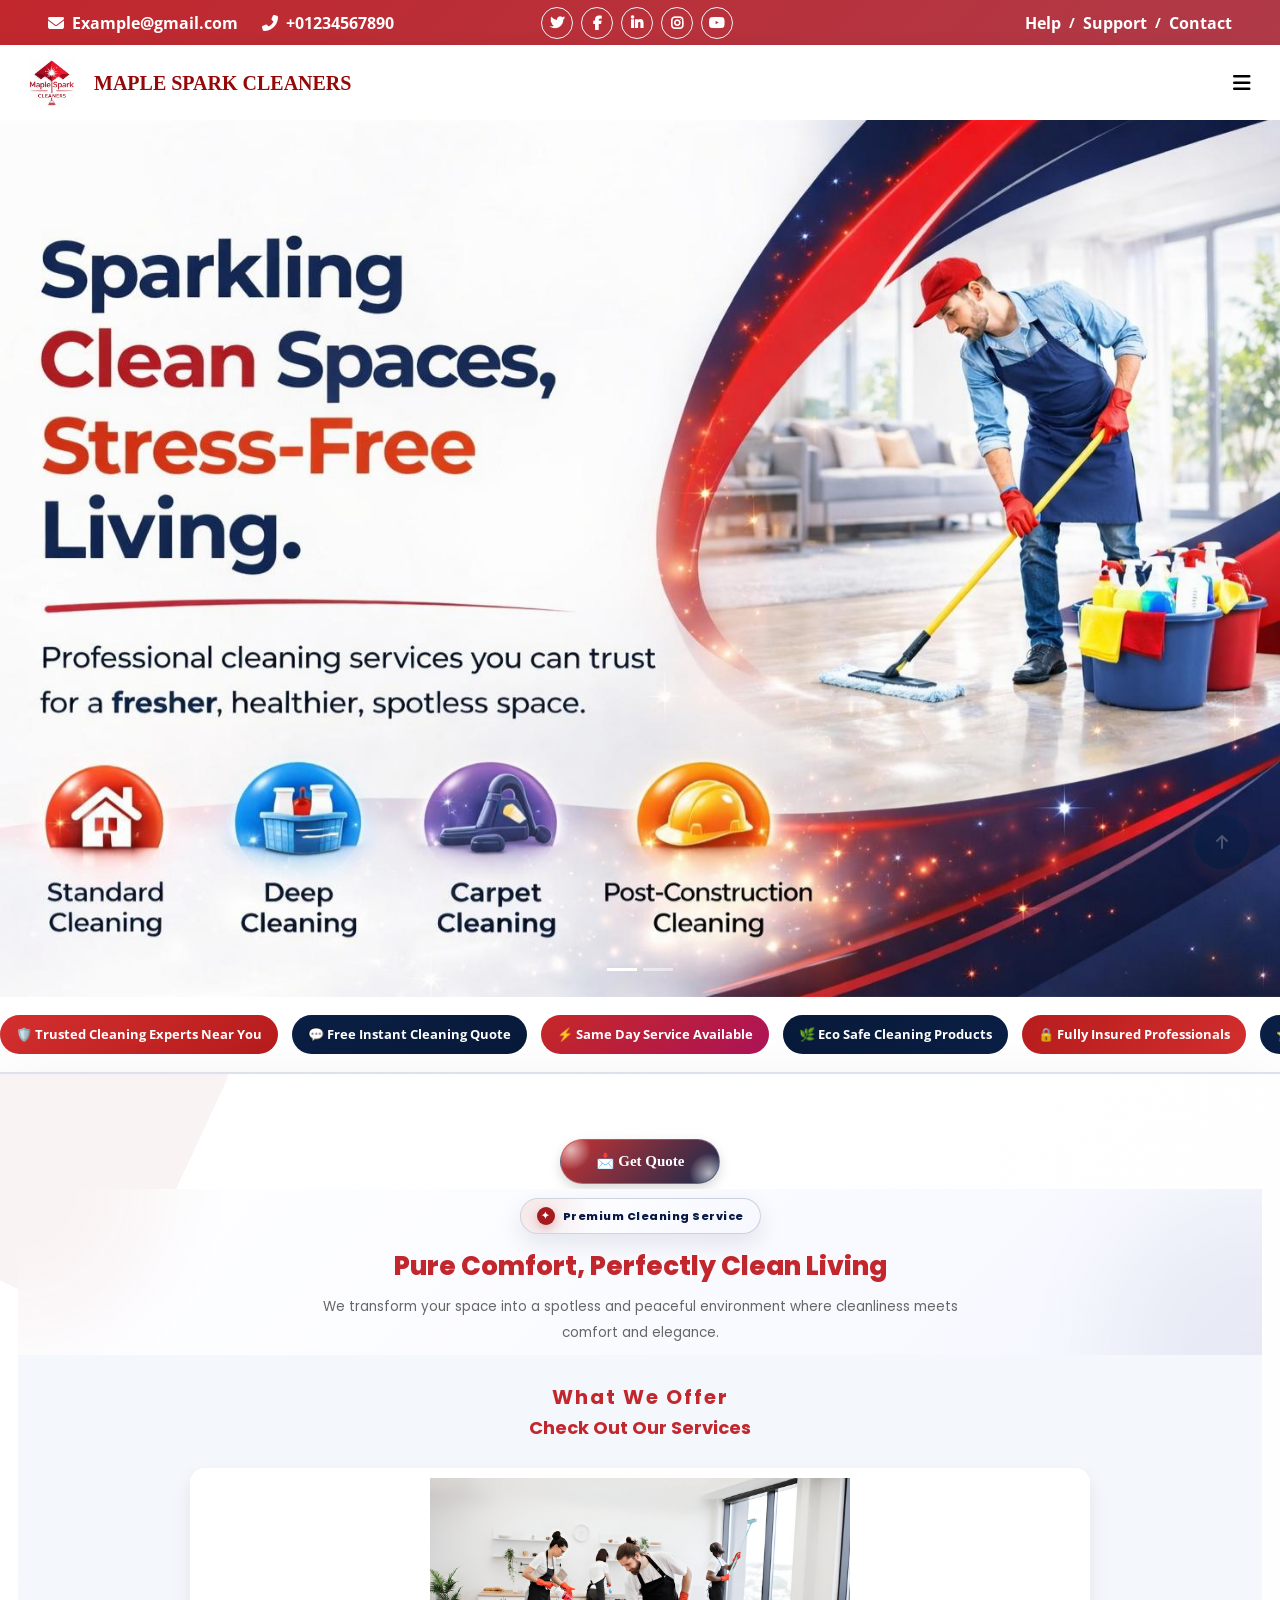
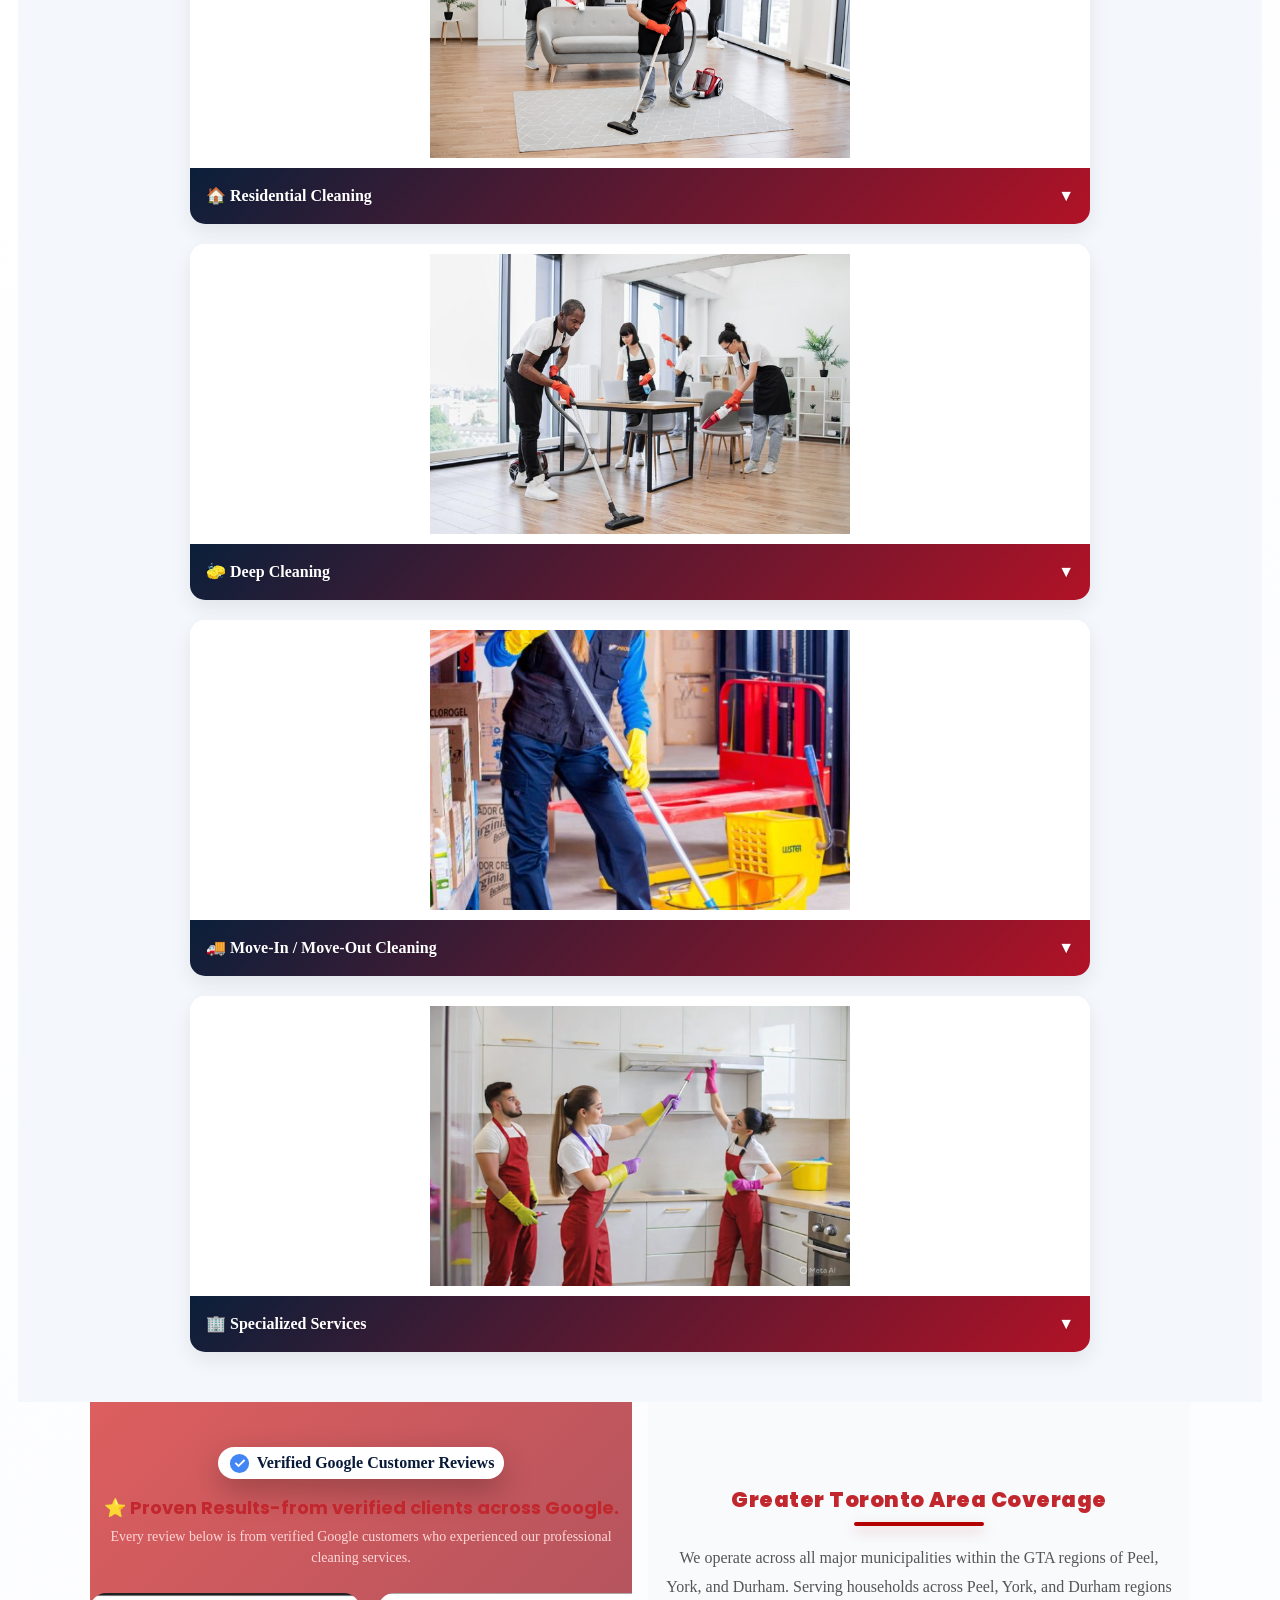
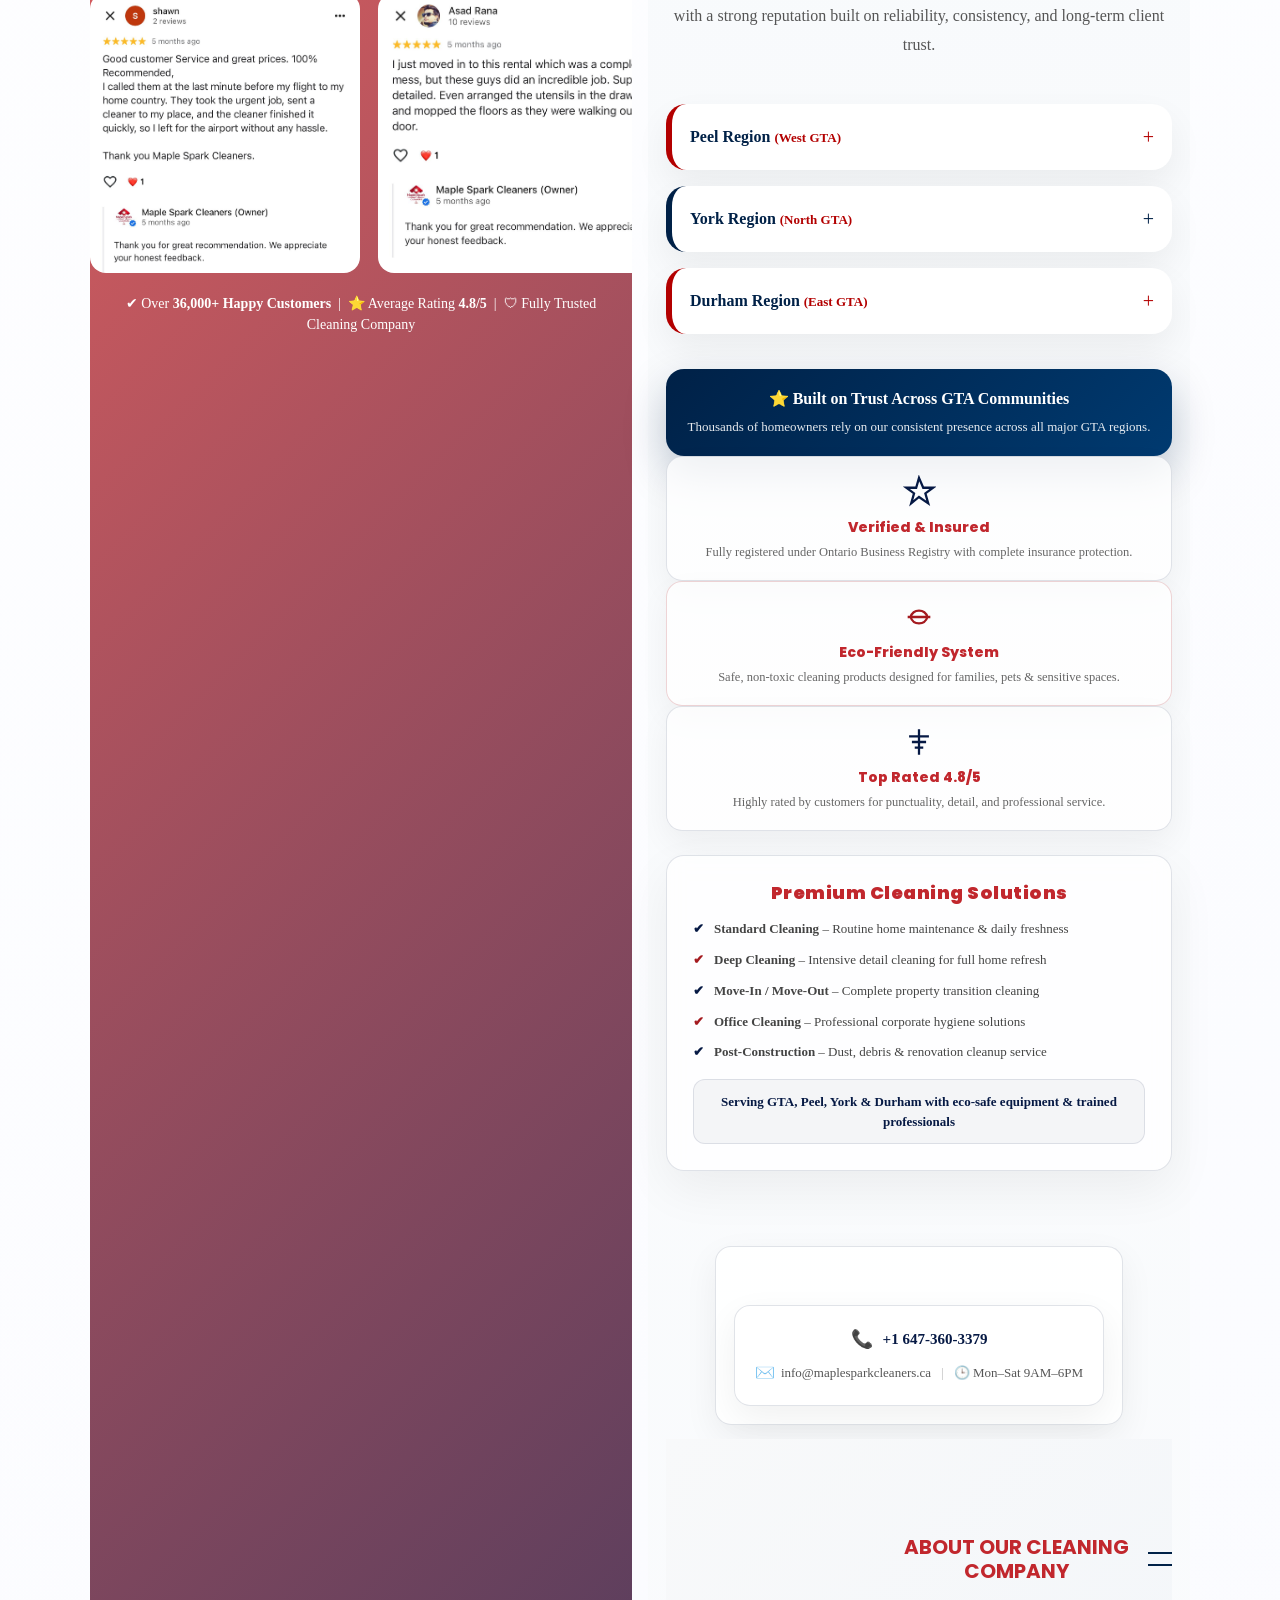
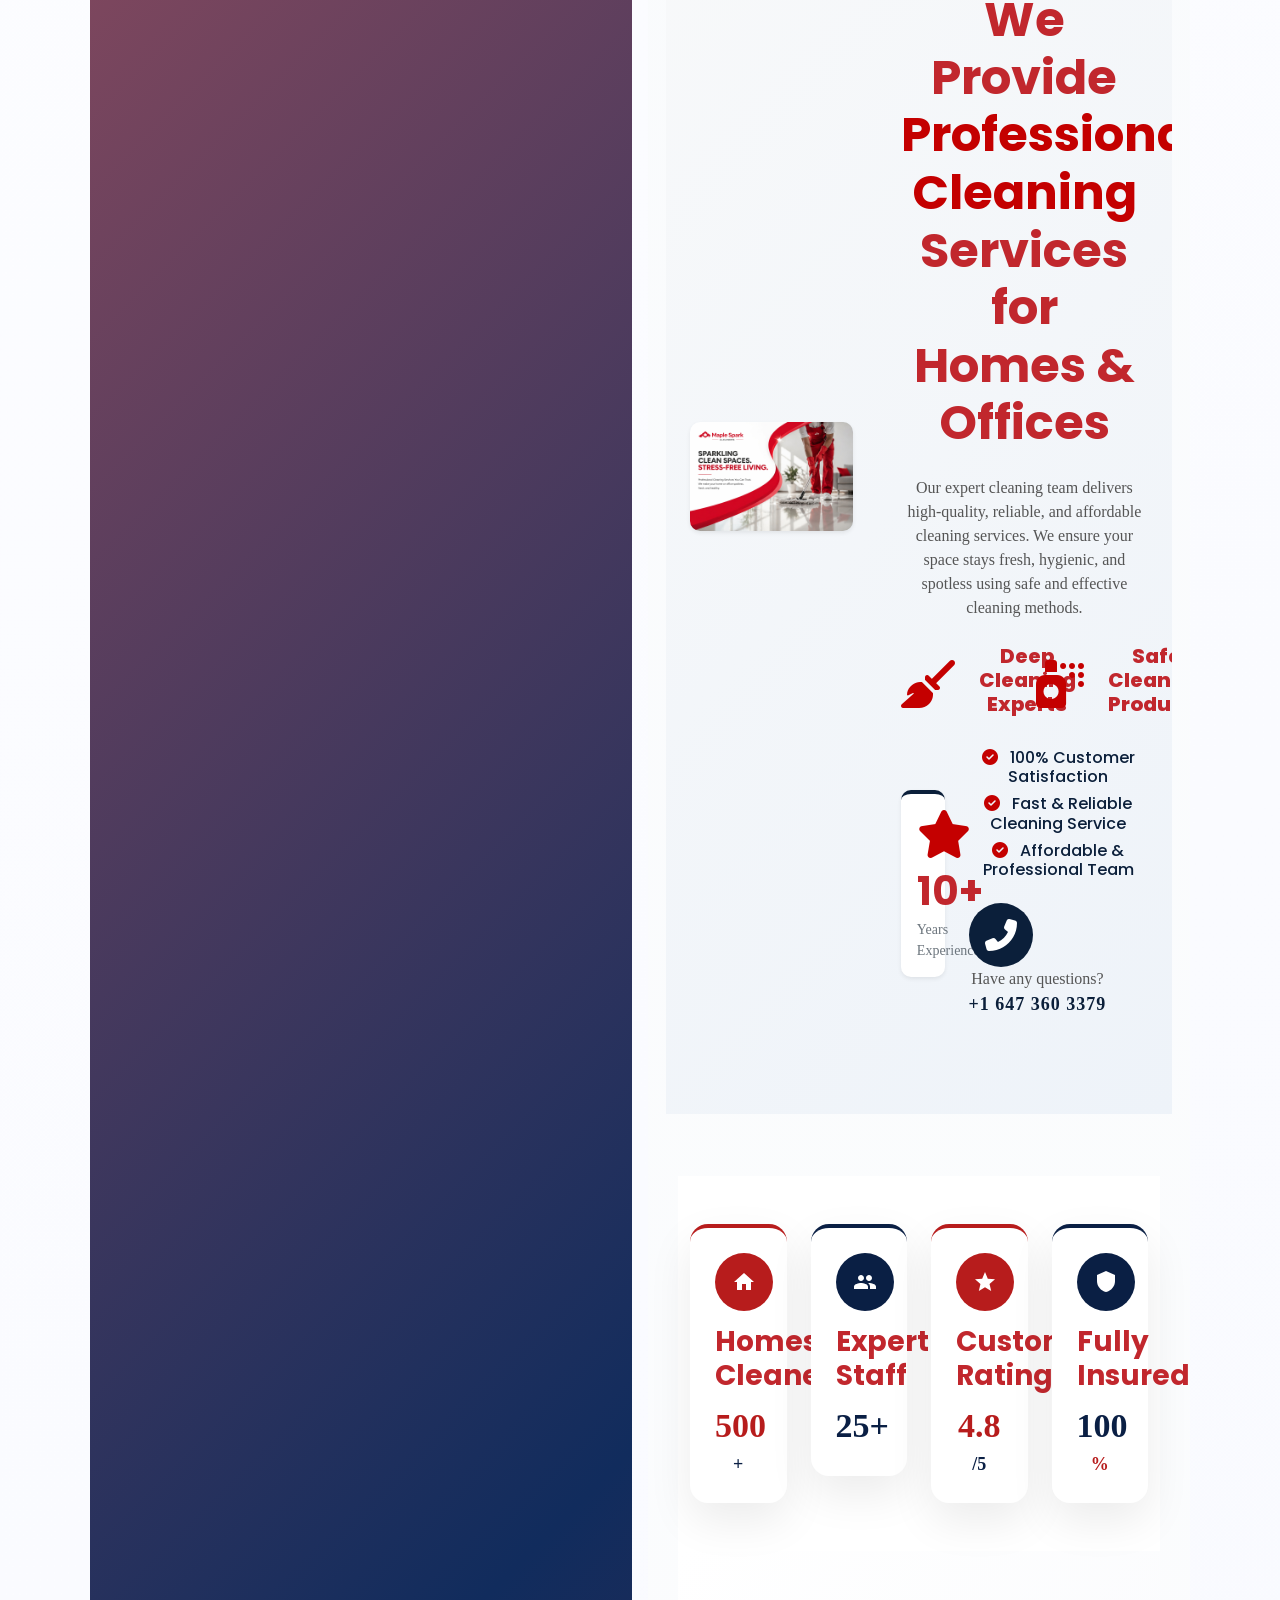
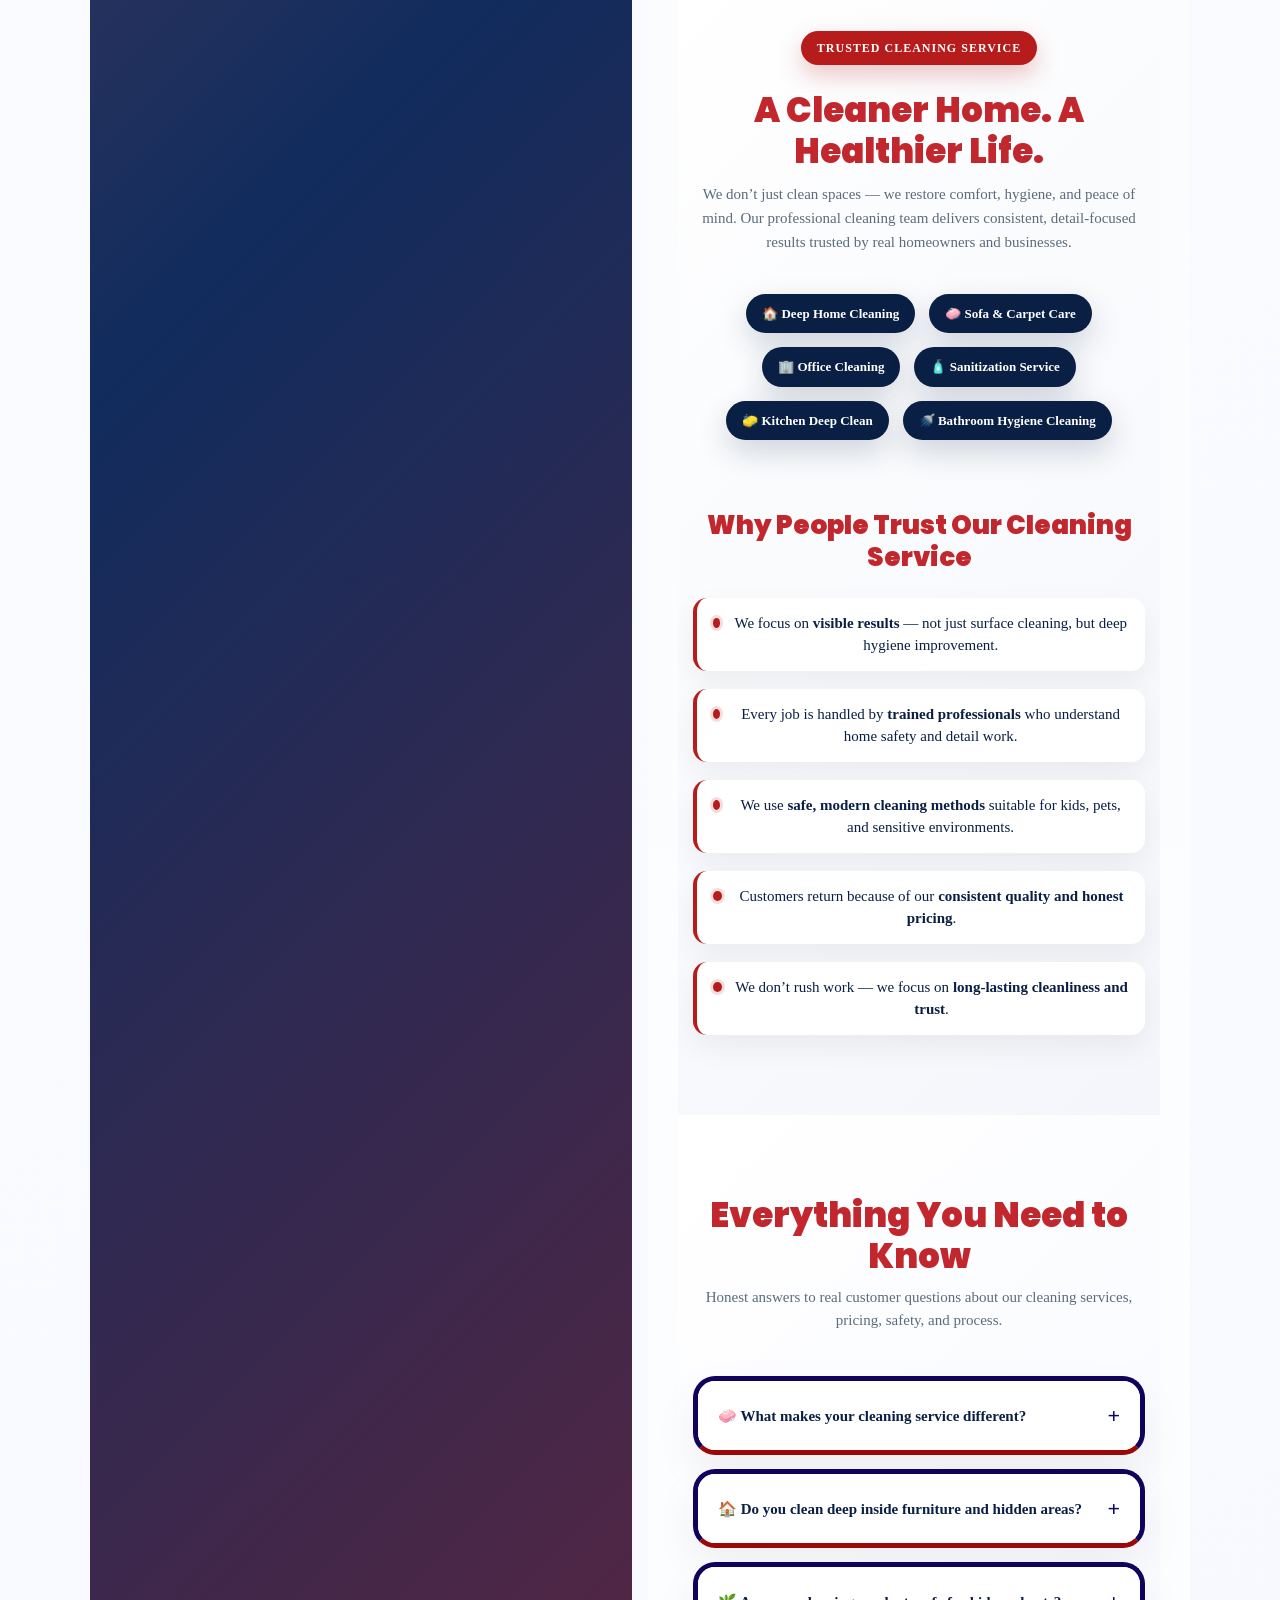
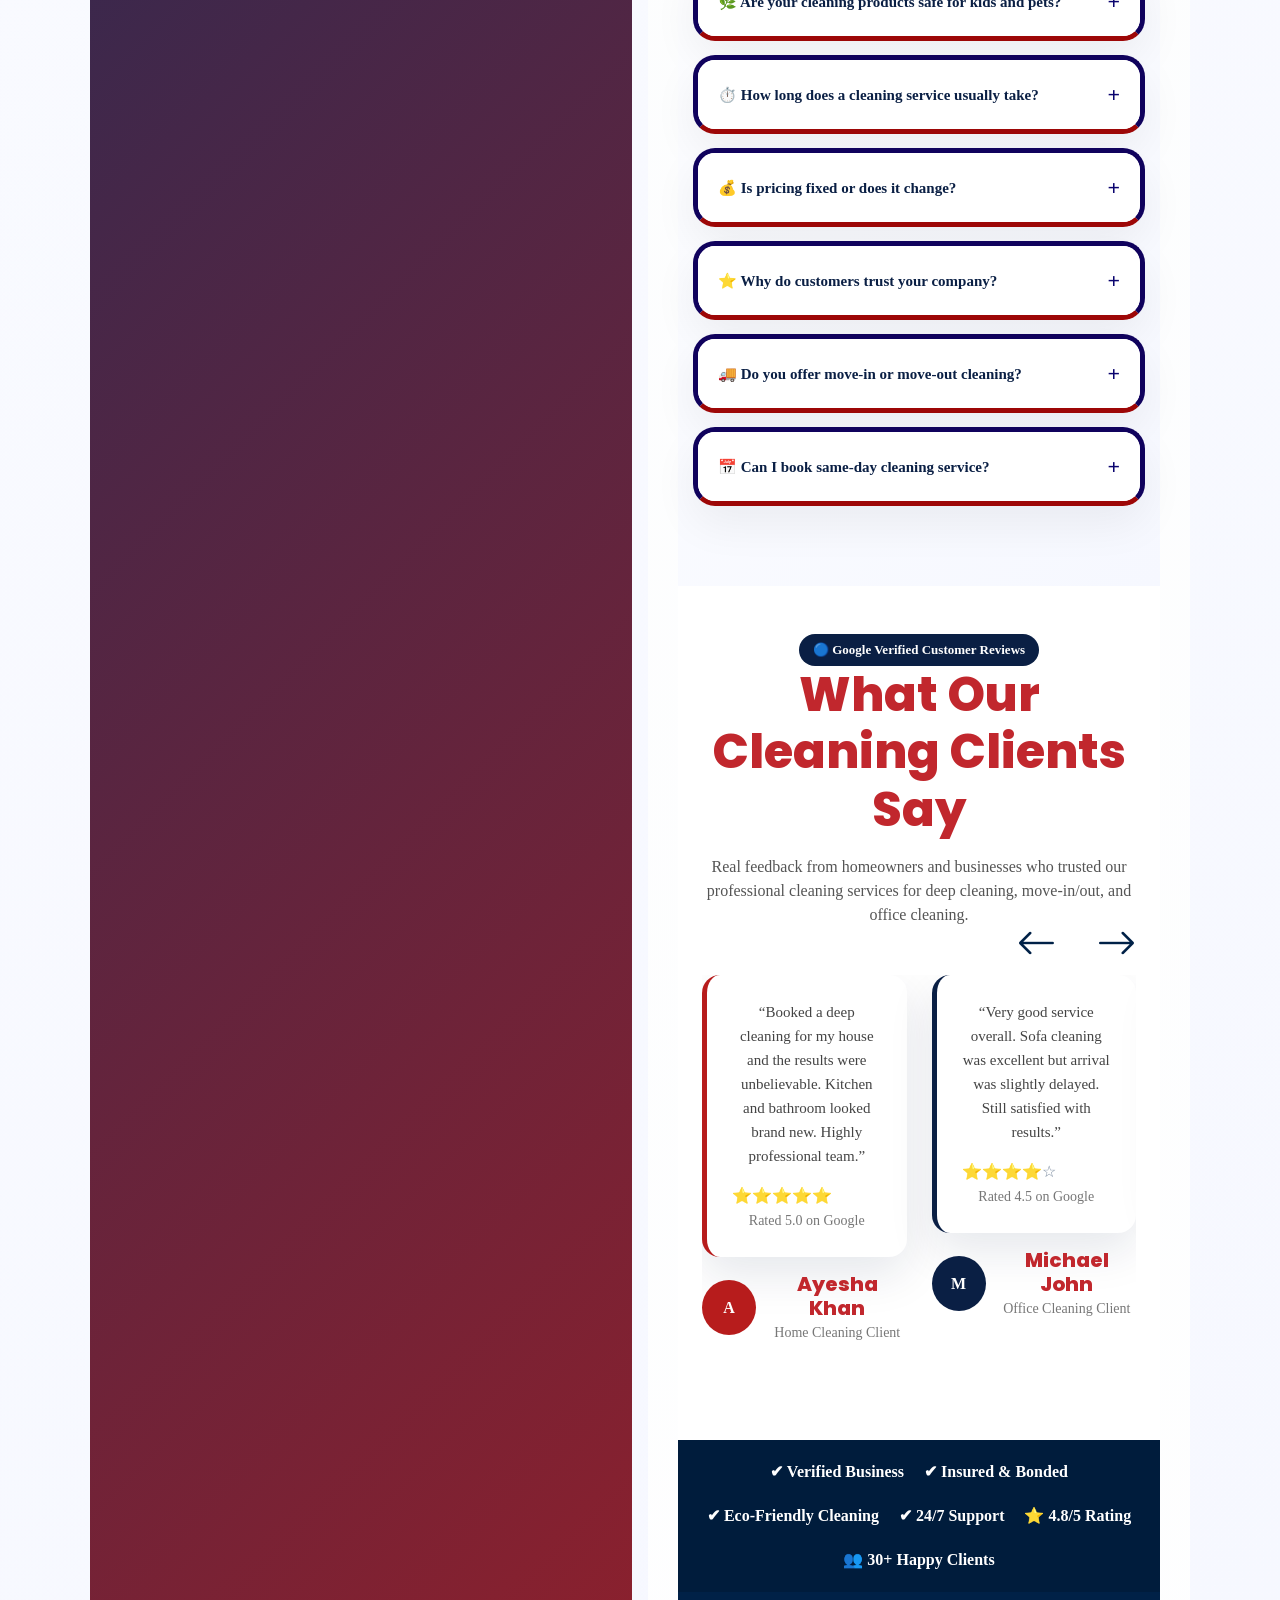
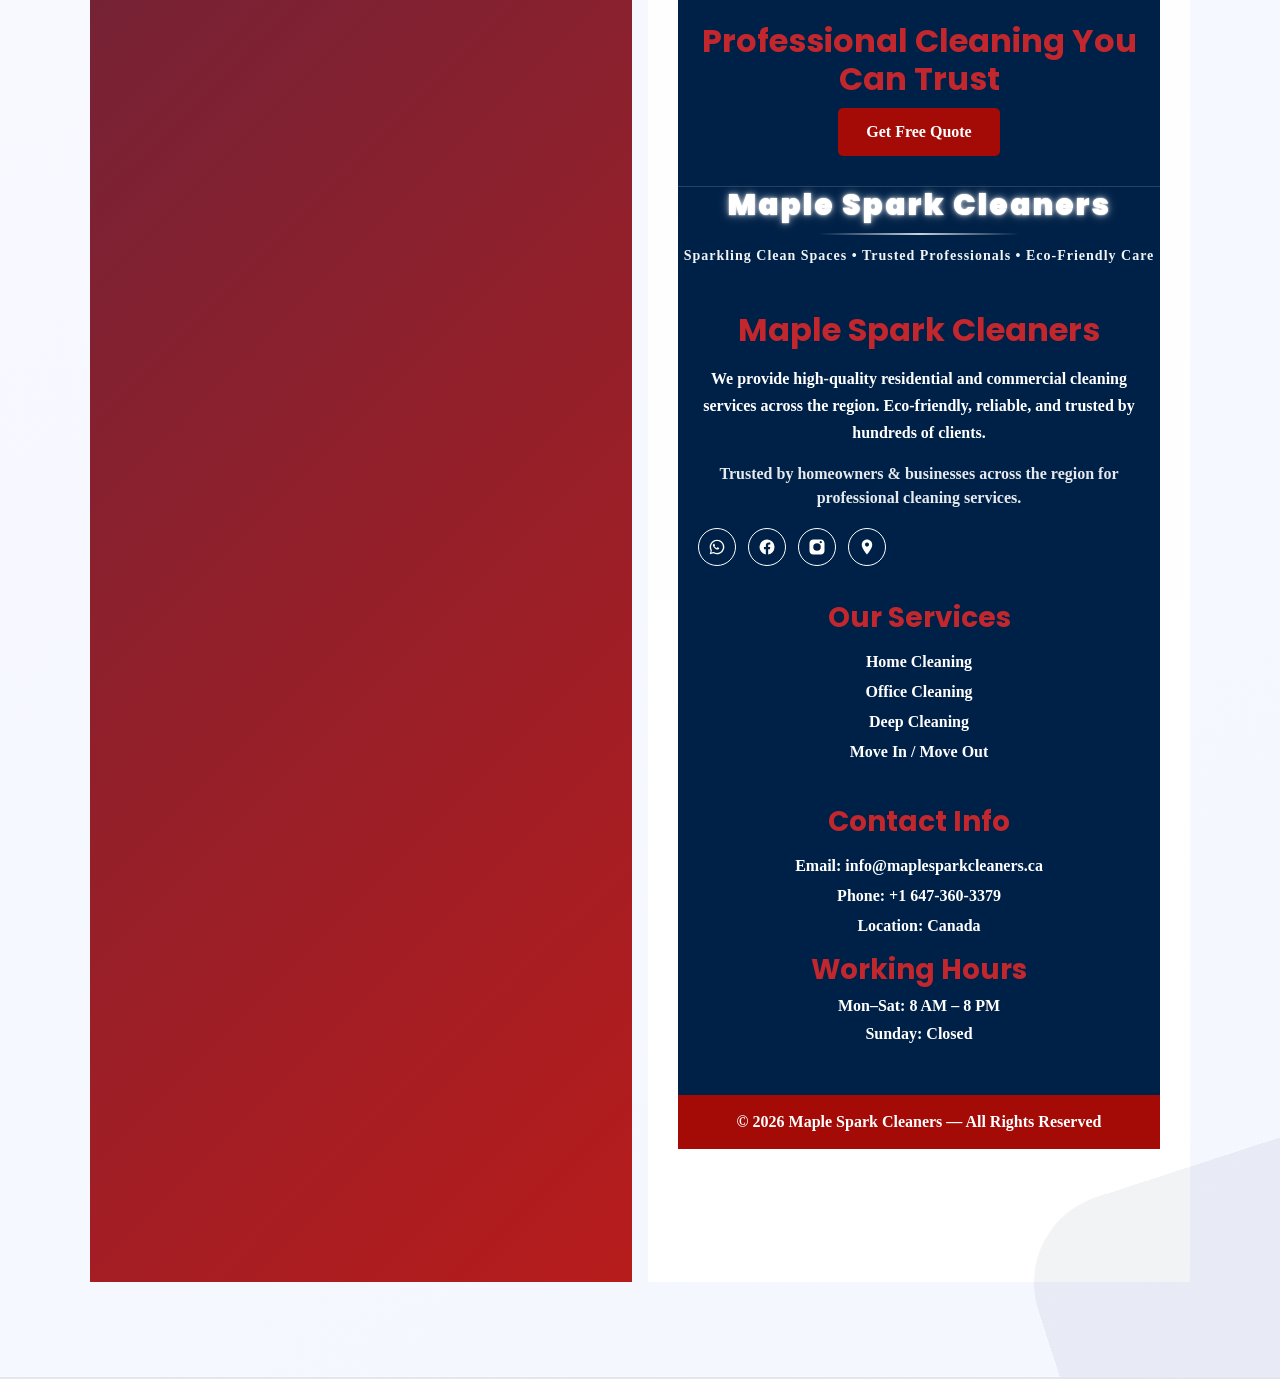
==== commit a9af530b: "Update index.html" ====
--- a/index.html
+++ b/index.html
@@ -2772,7 +2772,7 @@
         <!-- Contact -->
         <div style="flex:1; min-width:240px;">
             <h3 style="font-weight:bold; margin-bottom:15px;">Contact Info</h3>
-            <p style="margin:6px 0; font-weight:bold;">Email: info@maplespark.com</p>
+            <p style="margin:6px 0; font-weight:bold;">Email: info@maplesparkcleaners.ca</p>
             <p style="margin:6px 0; font-weight:bold;">Phone: +1 647-360-3379</p>
             <p style="margin:6px 0; font-weight:bold;">Location: Canada</p>
 
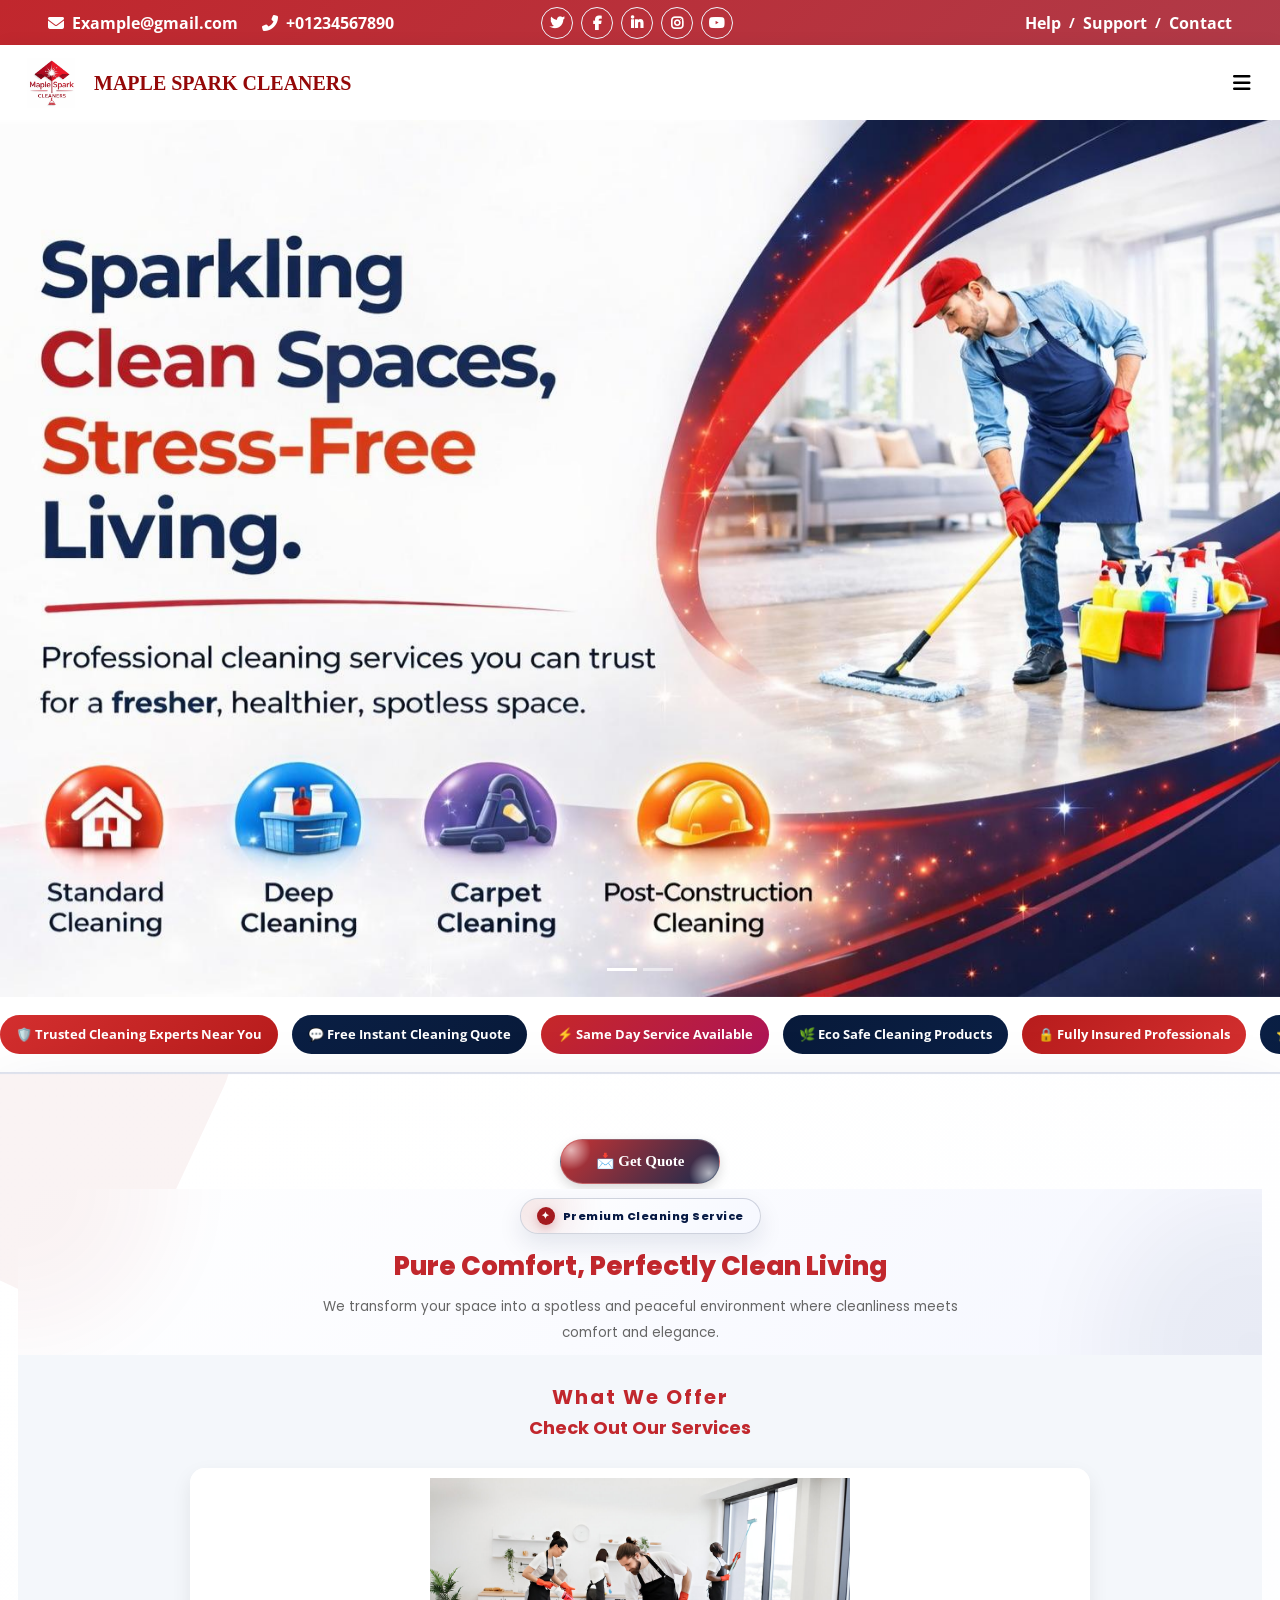
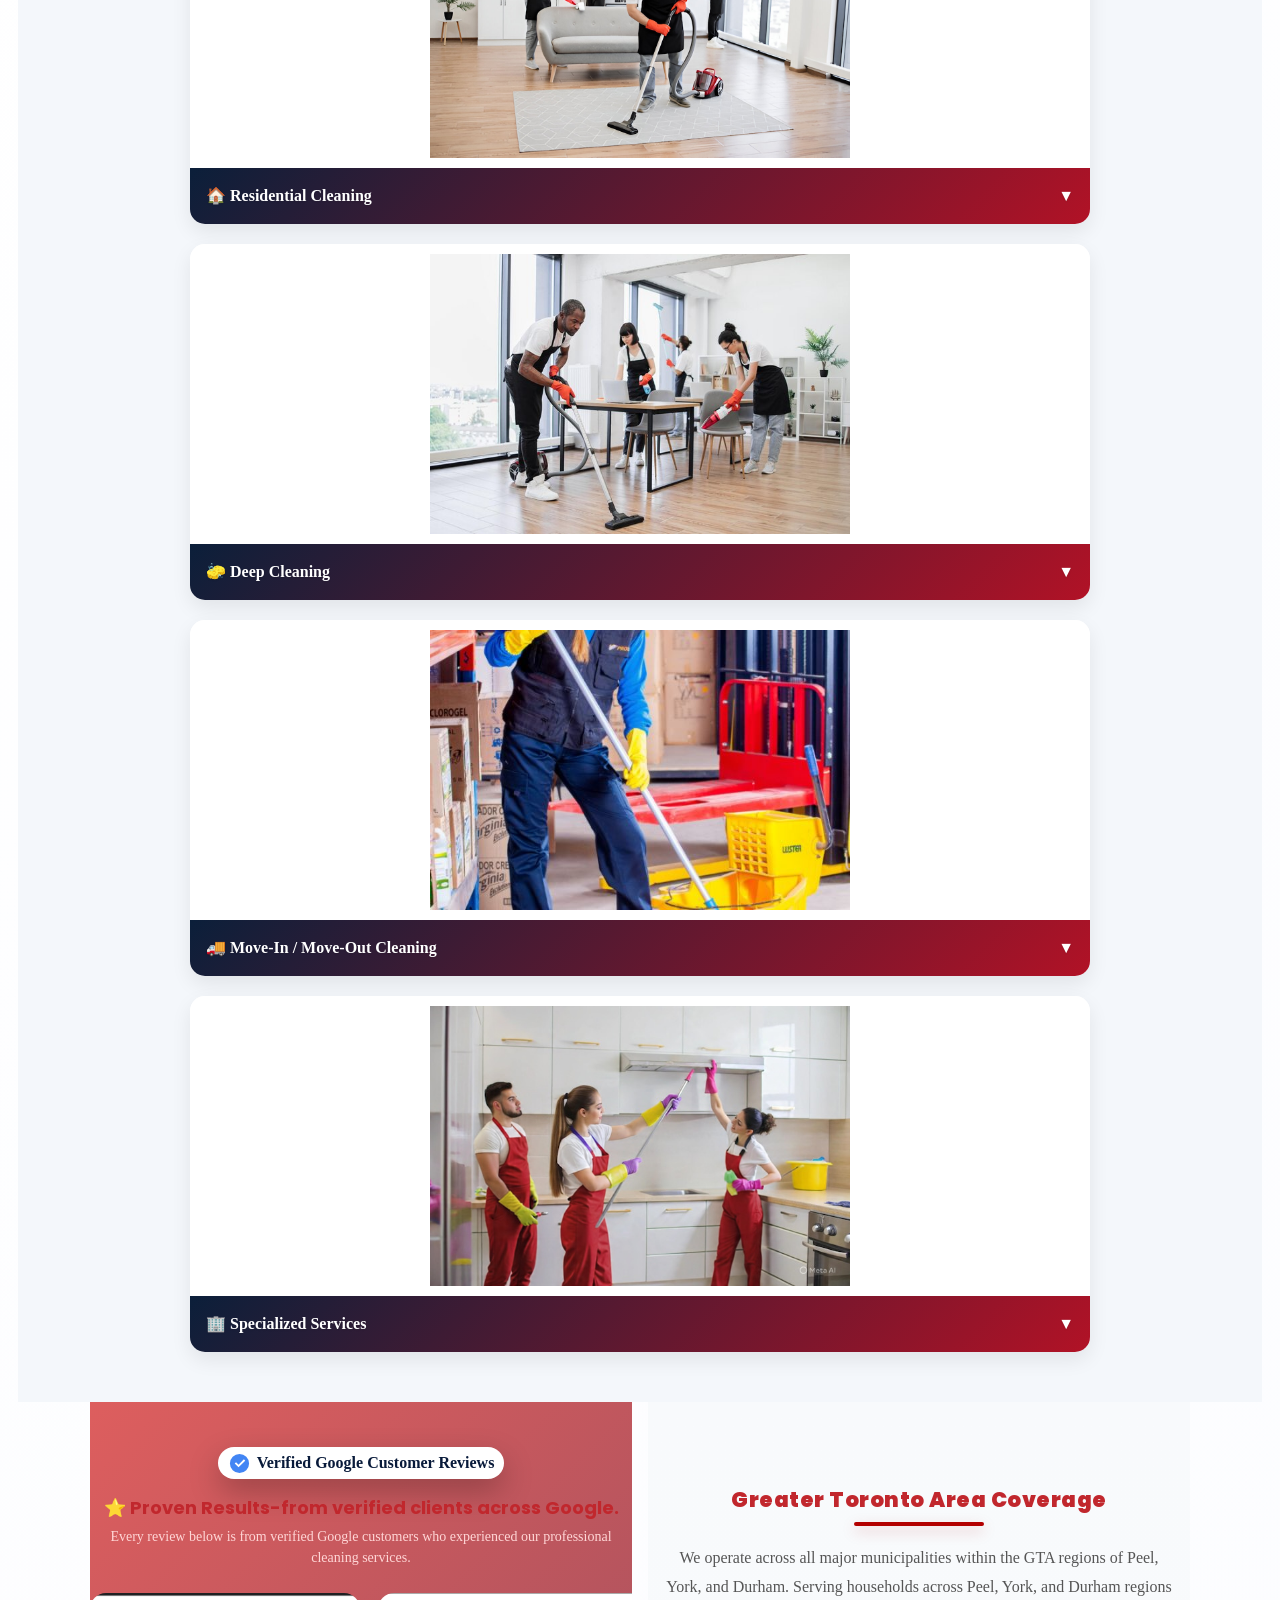
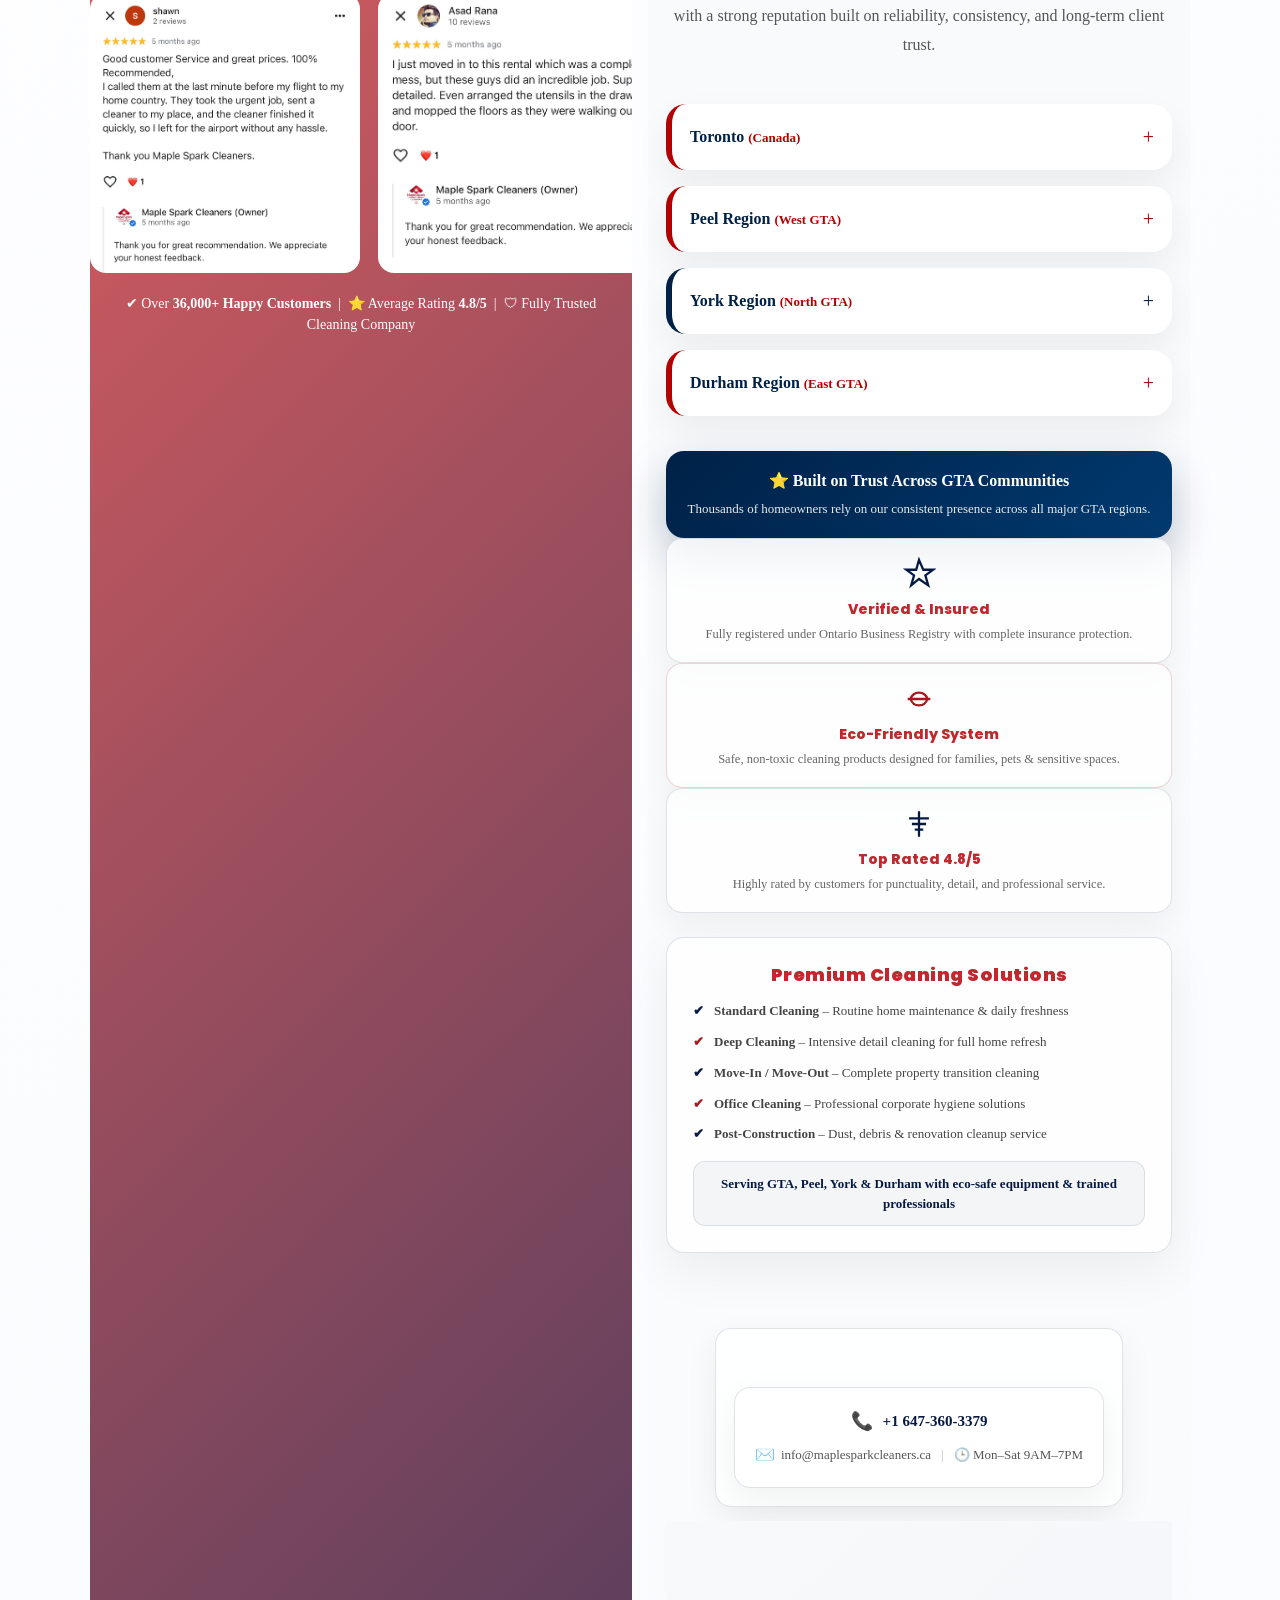
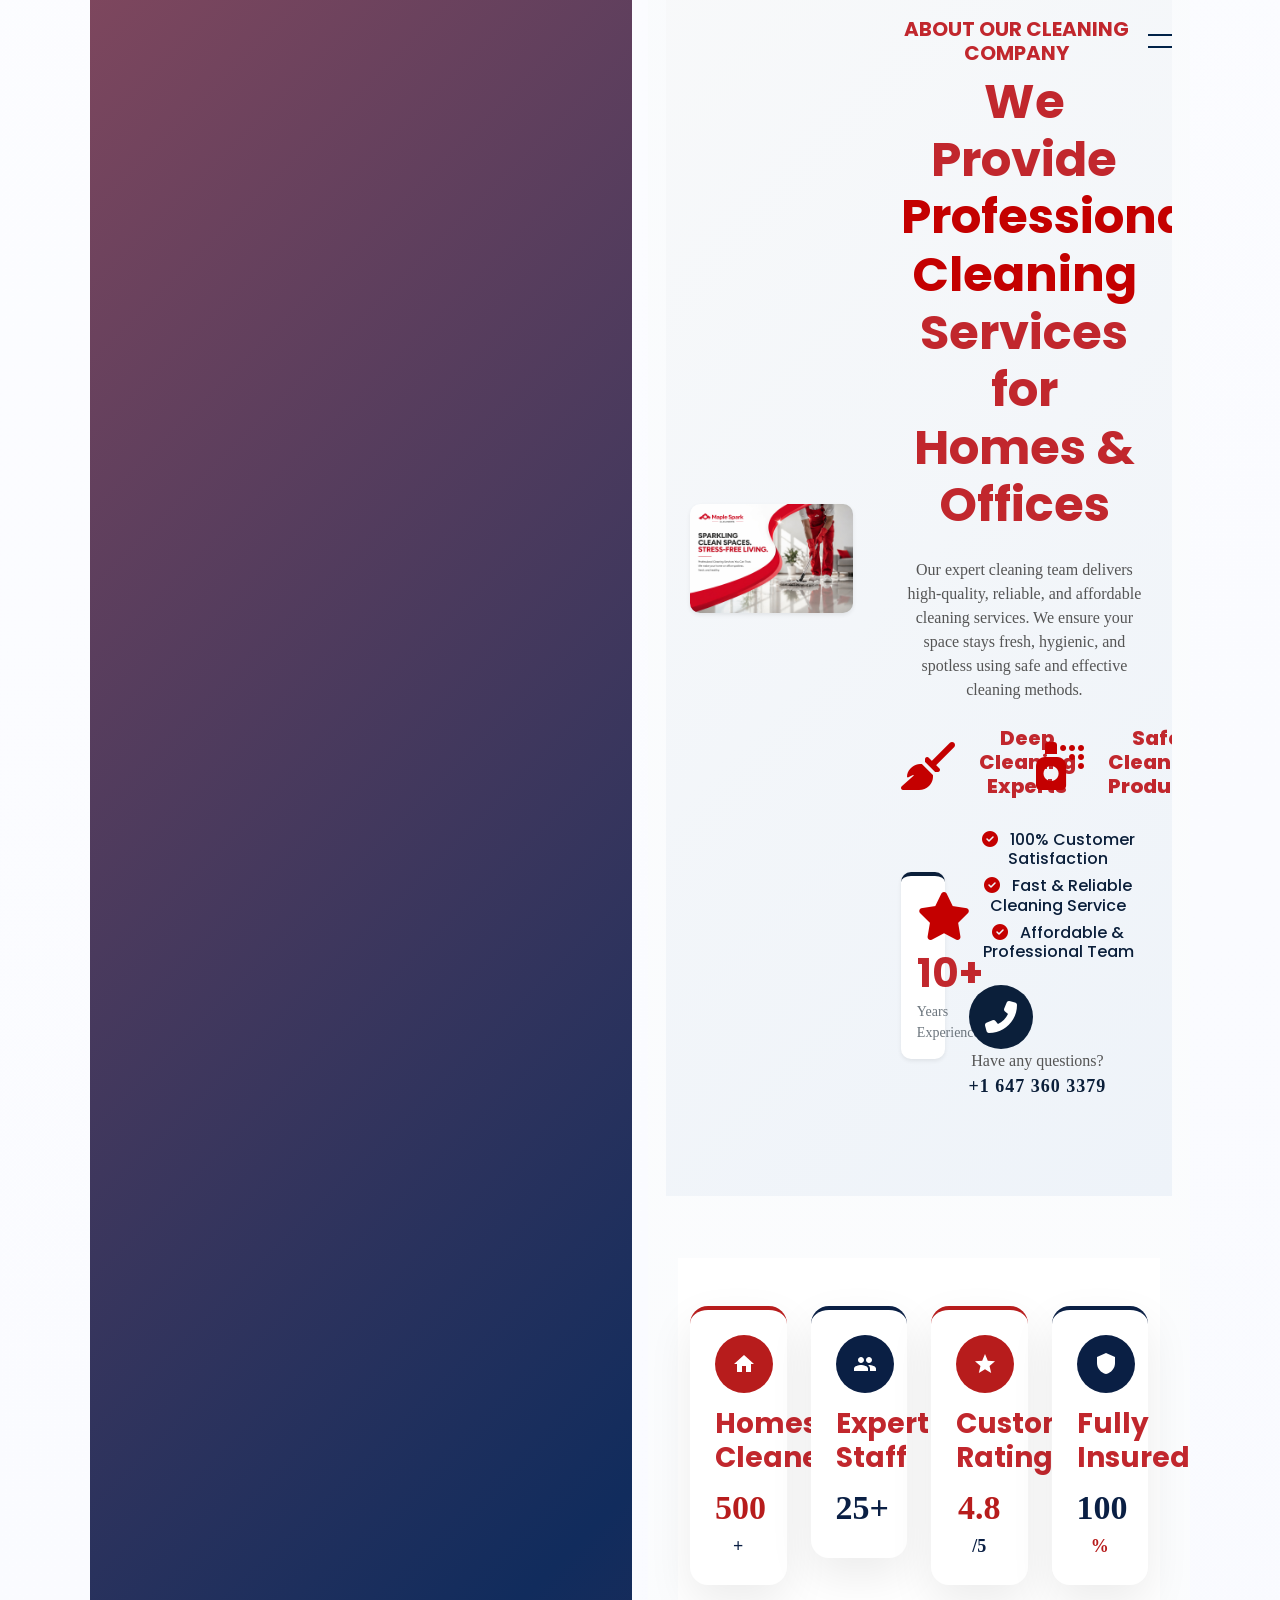
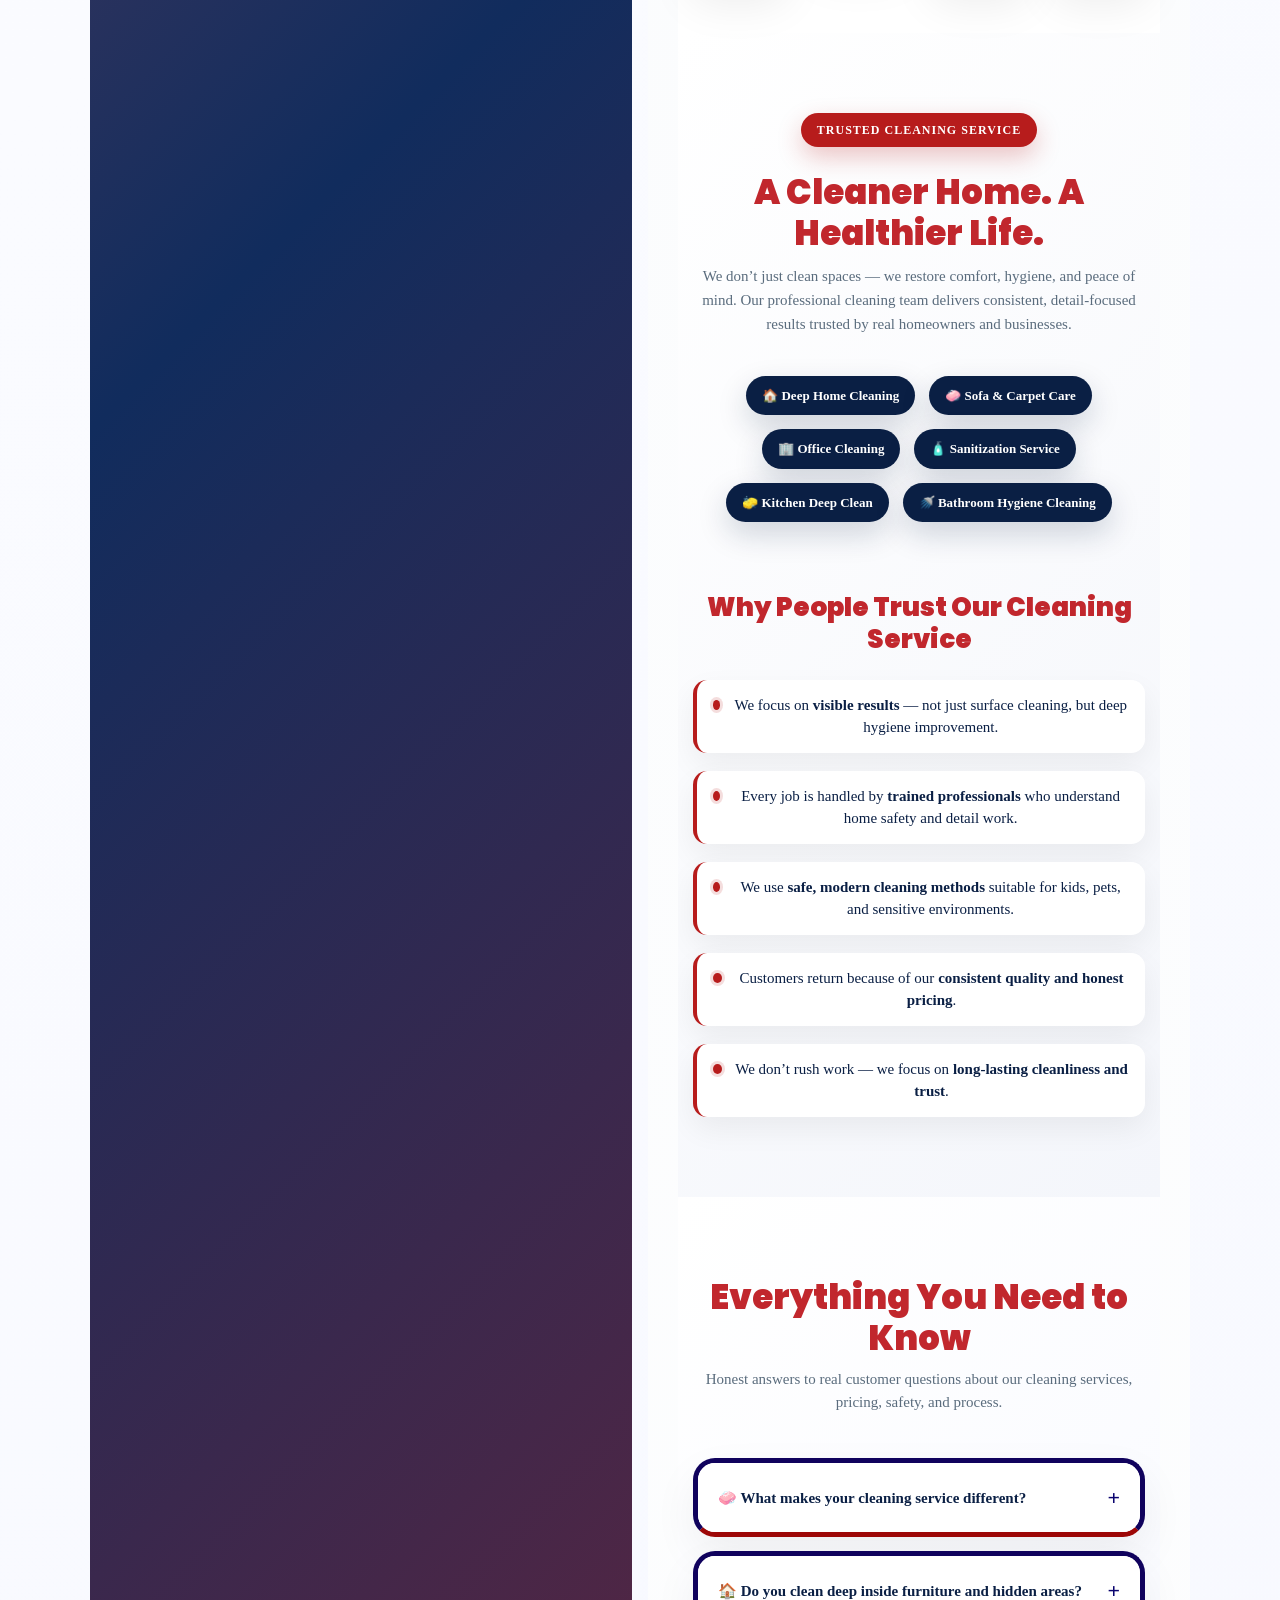
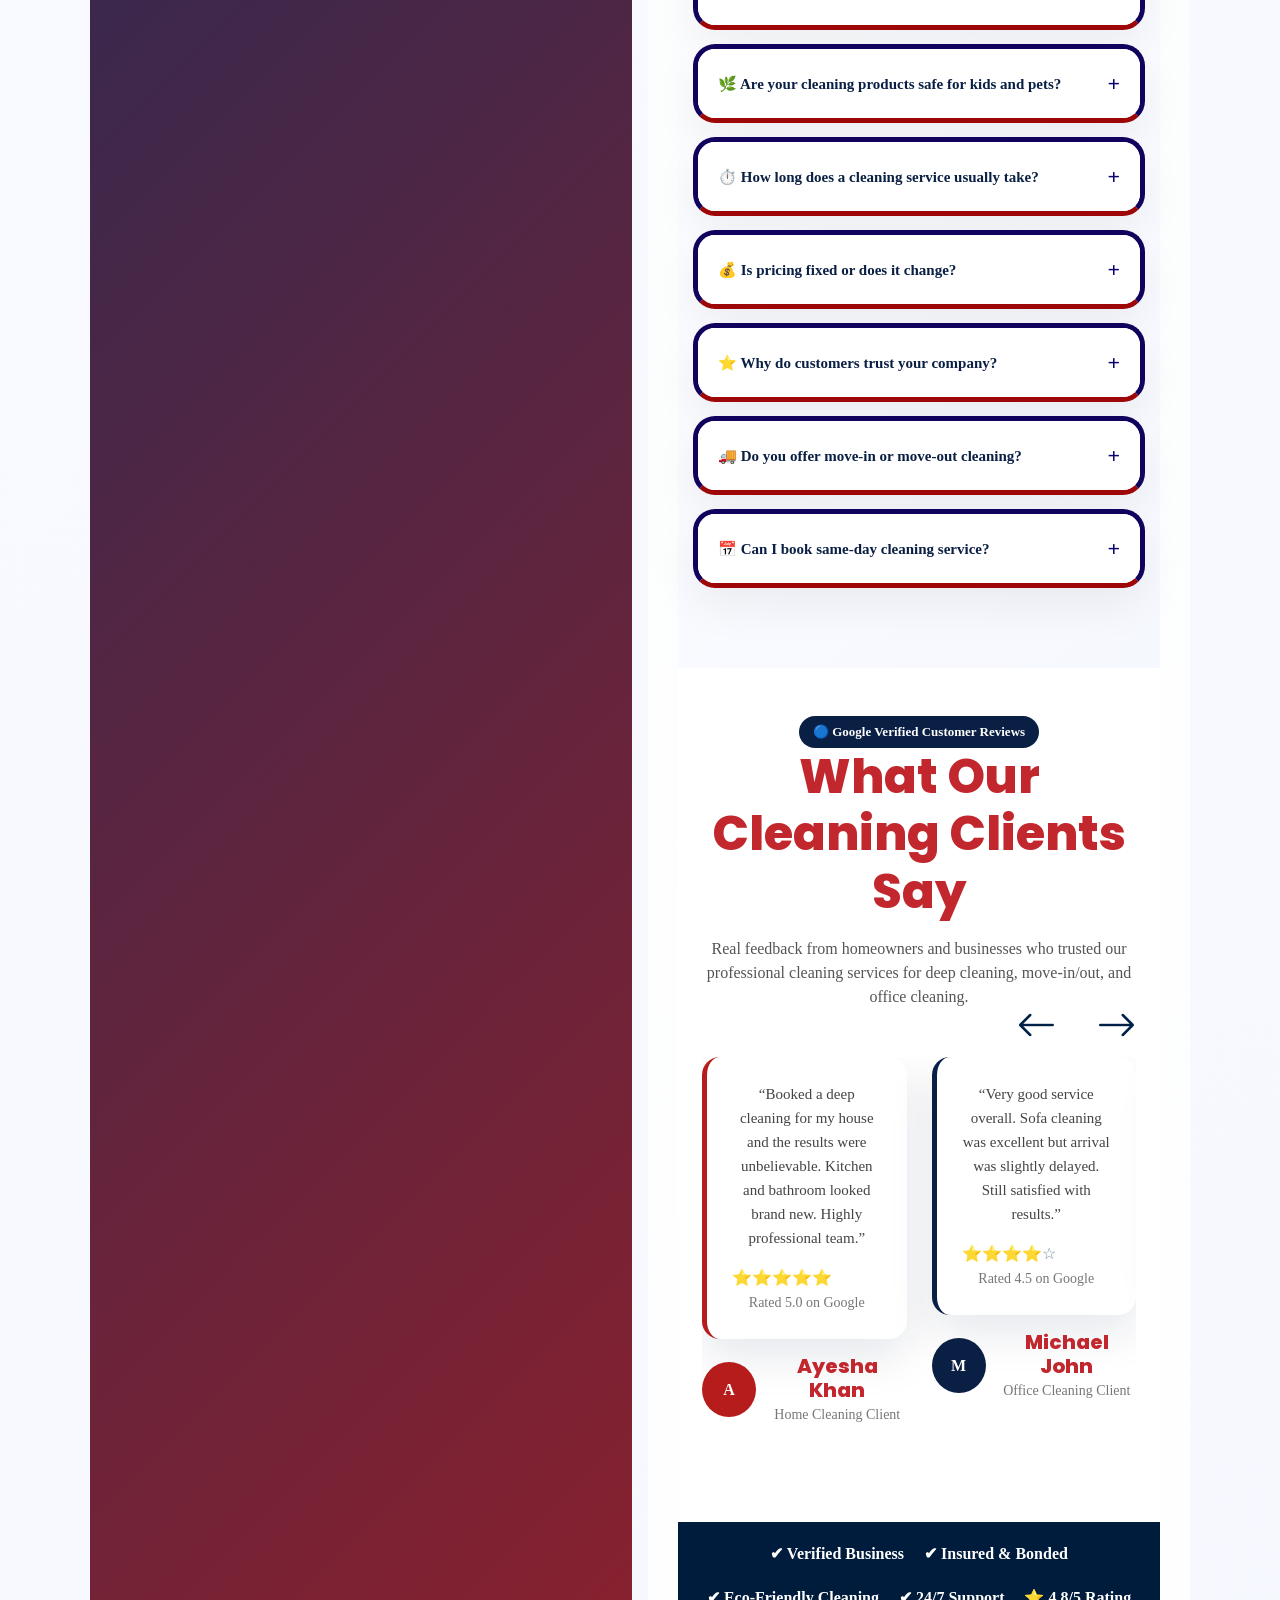
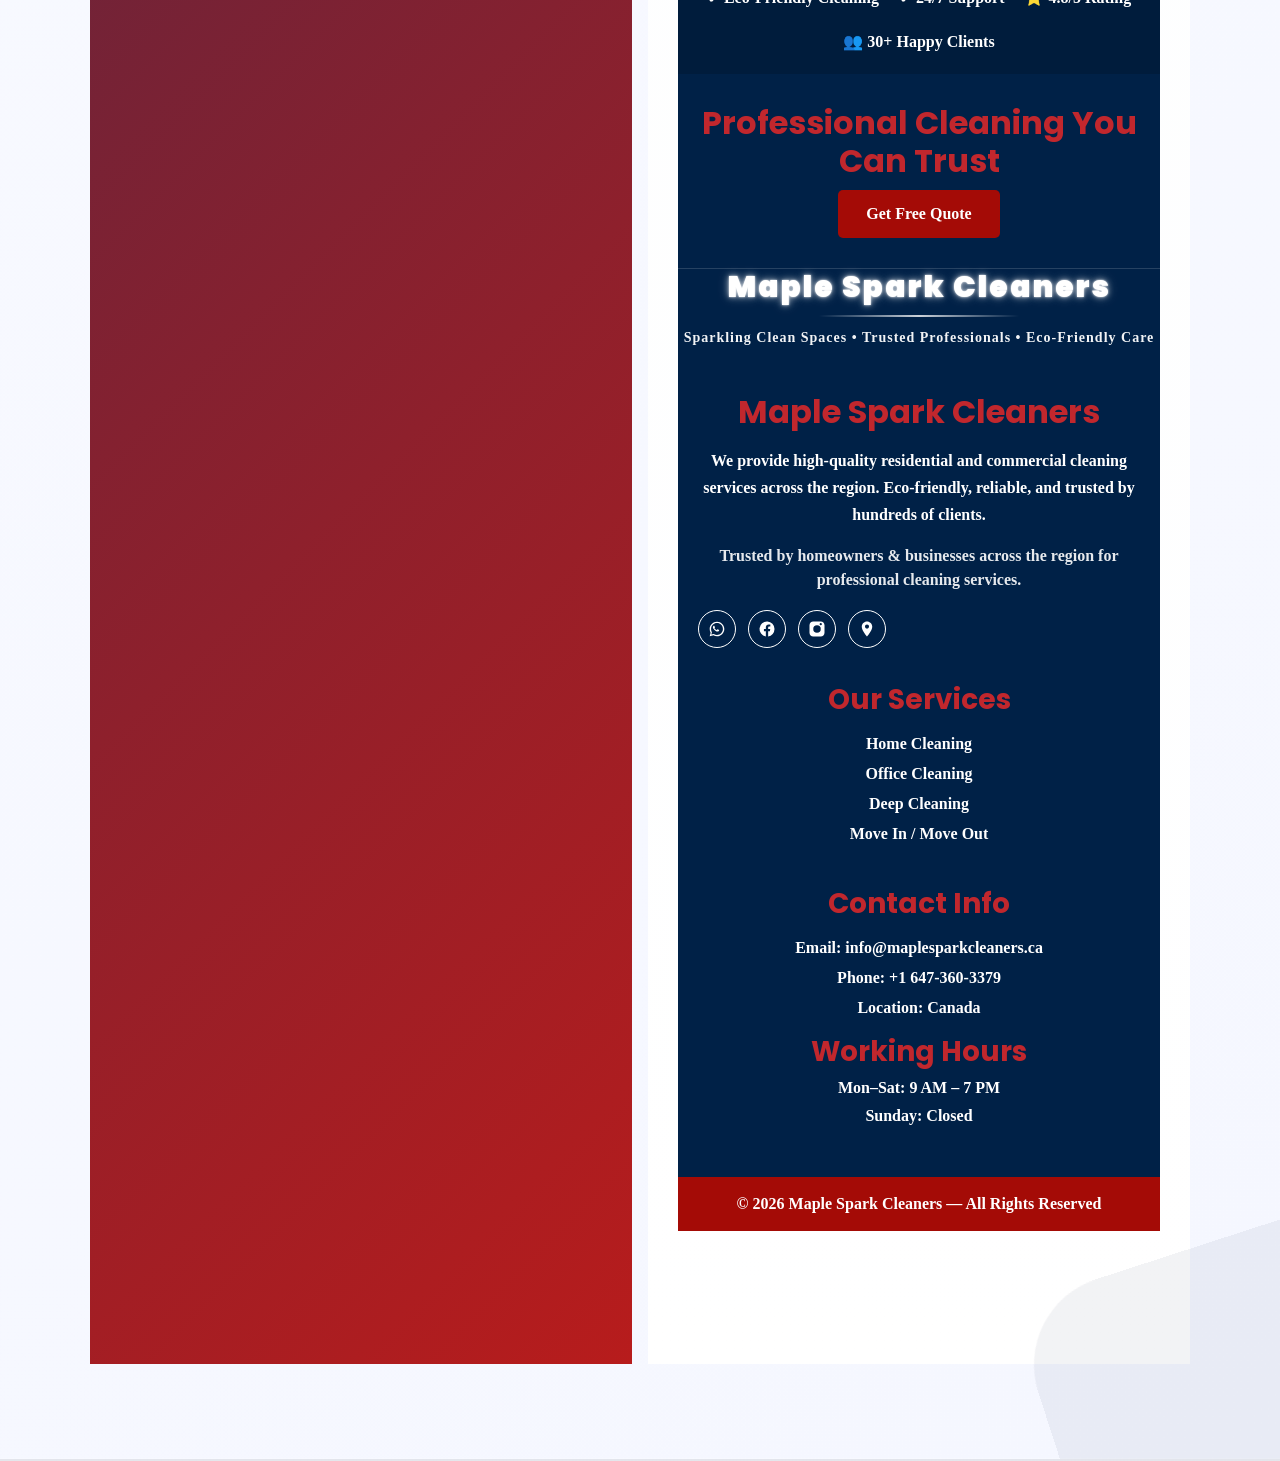
==== commit 7fca3bcf: "Update index.html" ====
--- a/index.html
+++ b/index.html
@@ -1337,6 +1337,64 @@
         </script>
 
 <!-- PEEL -->
+ <div onclick="toggleArea('Toronto')" style="cursor:pointer; background:#ffffff; border-radius:20px; padding:18px; margin-bottom:16px; box-shadow:0 15px 35px rgba(0,0,0,0.06); border-left:6px solid #b30000;">
+
+    <!-- Header -->
+    <div style="display:flex; justify-content:space-between; align-items:center;">
+        <div style="font-size:16px; font-weight:800; color:#002147;">
+            Toronto <span style="color:#b30000; font-size:13px;">(Canada)</span>
+        </div>
+        <div style="color:#b30000; font-size:20px;">+</div>
+    </div>
+
+    <!-- Content -->
+    <div id="Toronto" style="display:none; margin-top:12px; color:#444; font-size:13px; line-height:1.7;">
+
+        <div style="margin-bottom:10px; display:flex; align-items:center;">
+            <span style="width:8px; height:8px; background:#b30000; border-radius:50%; display:inline-block; margin-right:8px;"></span>
+            <span style="font-weight:600; color:#002147;">Toronto</span>
+
+        </div>
+
+        <div style="margin-bottom:10px; display:flex; align-items:center;">
+            <span style="width:8px; height:8px; background:#002147; border-radius:50%; display:inline-block; margin-right:8px;"></span>
+            <span style="font-weight:600; color:#002147;">Old Toronto</span>
+
+        </div>
+
+        <div style="margin-bottom:10px; display:flex; align-items:center;">
+            <span style="width:8px; height:8px; background:#b30000; border-radius:50%; display:inline-block; margin-right:8px;"></span>
+            <span style="font-weight:600; color:#002147;">East York</span>
+
+        </div>
+     
+        <div style="margin-bottom:10px; display:flex; align-items:center;">
+            <span style="width:8px; height:8px; background:#002147; border-radius:50%; display:inline-block; margin-right:8px;"></span>
+            <span style="font-weight:600; color:#002147;">York</span>
+
+        </div>
+        
+        <div style="margin-bottom:10px; display:flex; align-items:center;">
+            <span style="width:8px; height:8px; background:#b30000; border-radius:50%; display:inline-block; margin-right:8px;"></span>
+            <span style="font-weight:600; color:#002147;">North York</span>
+
+        </div>
+        
+        <div style="margin-bottom:10px; display:flex; align-items:center;">
+            <span style="width:8px; height:8px; background:#002147; border-radius:50%; display:inline-block; margin-right:8px;"></span>
+            <span style="font-weight:600; color:#002147;">Scarborough</span>
+
+        </div>
+        
+        <div style="margin-bottom:10px; display:flex; align-items:center;">
+            <span style="width:8px; height:8px; background:#b30000; border-radius:50%; display:inline-block; margin-right:8px;"></span>
+            <span style="font-weight:600; color:#002147;"> Etobicoke</span>
+
+        </div>
+
+    </div>
+
+</div>
 <div onclick="toggleArea('peel')" style="cursor:pointer; background:#ffffff; border-radius:20px; padding:18px; margin-bottom:16px; box-shadow:0 15px 35px rgba(0,0,0,0.06); border-left:6px solid #b30000;">
 
     <!-- Header -->
@@ -1757,7 +1815,7 @@
         <span style="color:#bbb;">|</span>
 
         <span style="display:flex;align-items:center;gap:6px;">
-            🕒 Mon–Sat 9AM–6PM
+            🕒 Mon–Sat 9AM–7PM
         </span>
     </div>
 
@@ -2777,7 +2835,7 @@
             <p style="margin:6px 0; font-weight:bold;">Location: Canada</p>
 
             <h3 style="font-weight:bold; margin-top:15px;">Working Hours</h3>
-            <p style="margin:4px 0; font-weight:bold;">Mon–Sat: 8 AM – 8 PM</p>
+            <p style="margin:4px 0; font-weight:bold;">Mon–Sat: 9 AM – 7 PM</p>
             <p style="margin:4px 0; font-weight:bold;">Sunday: Closed</p>
         </div>
 
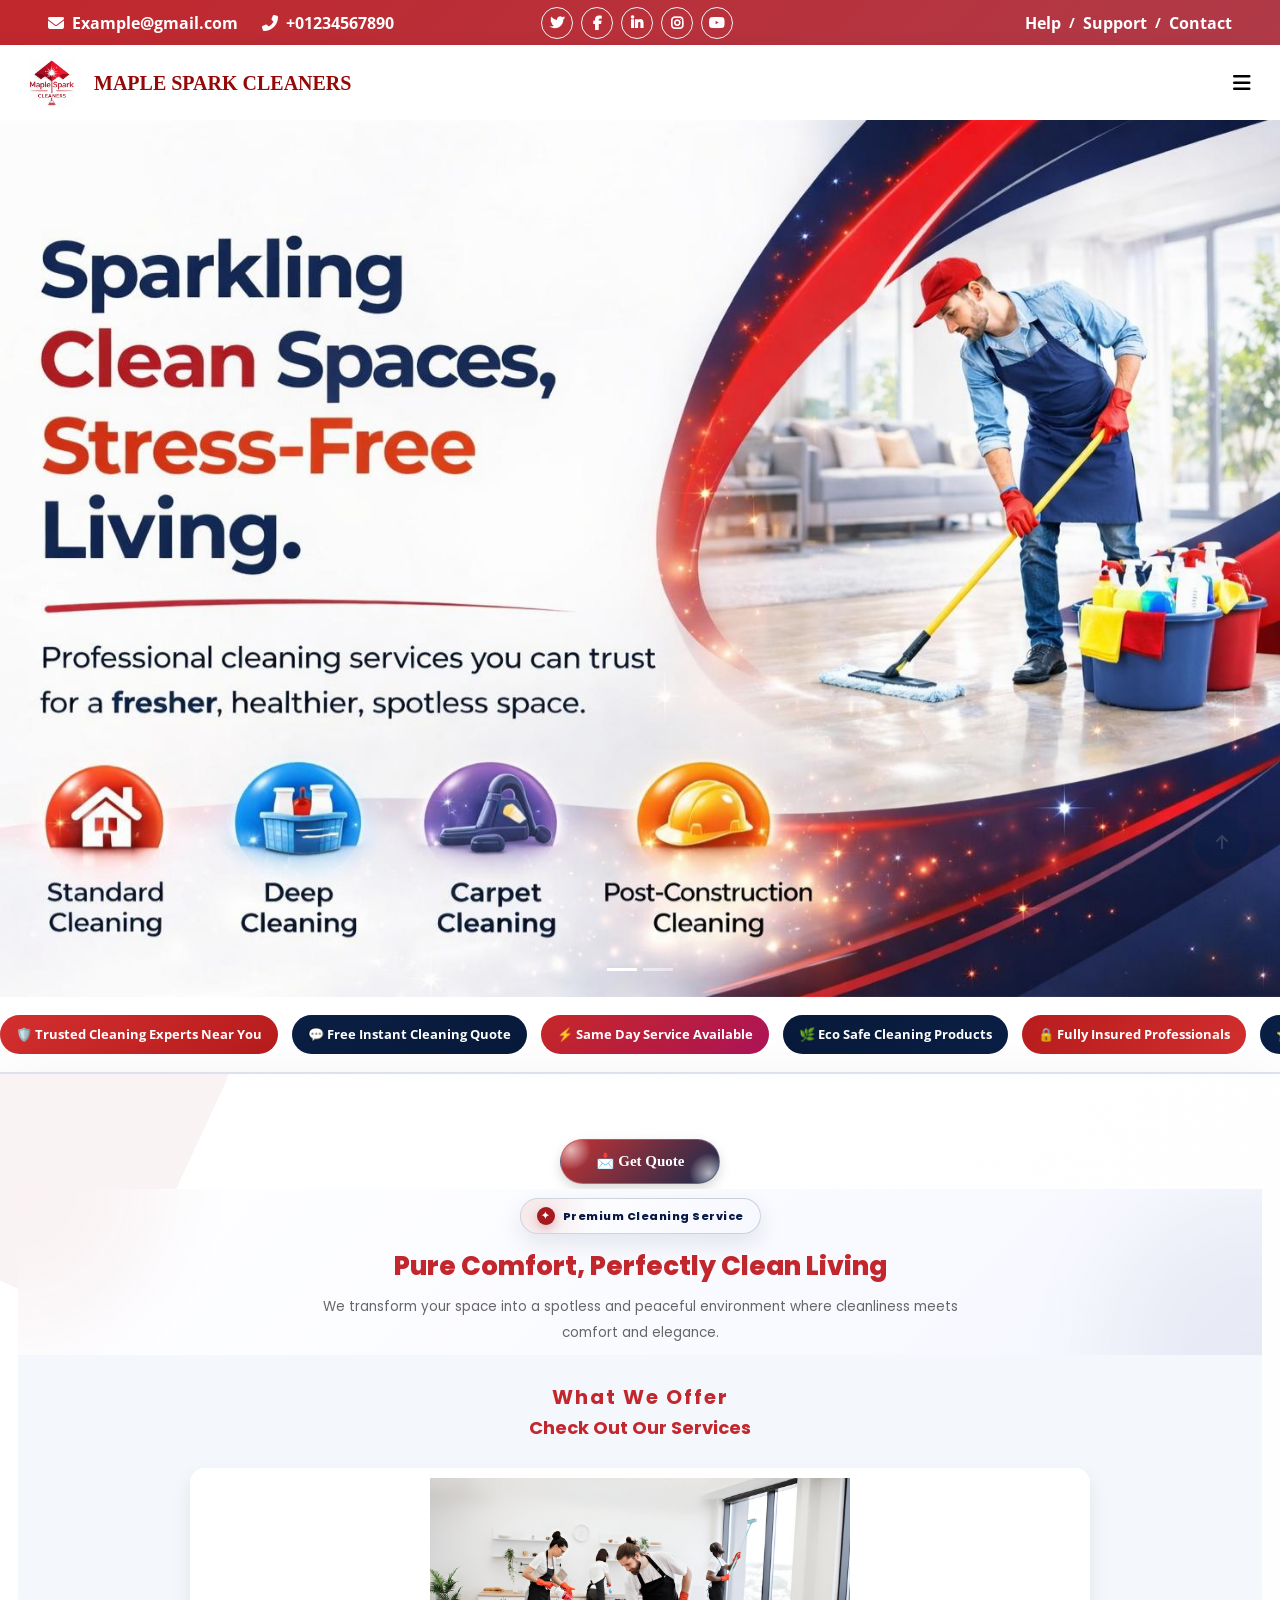
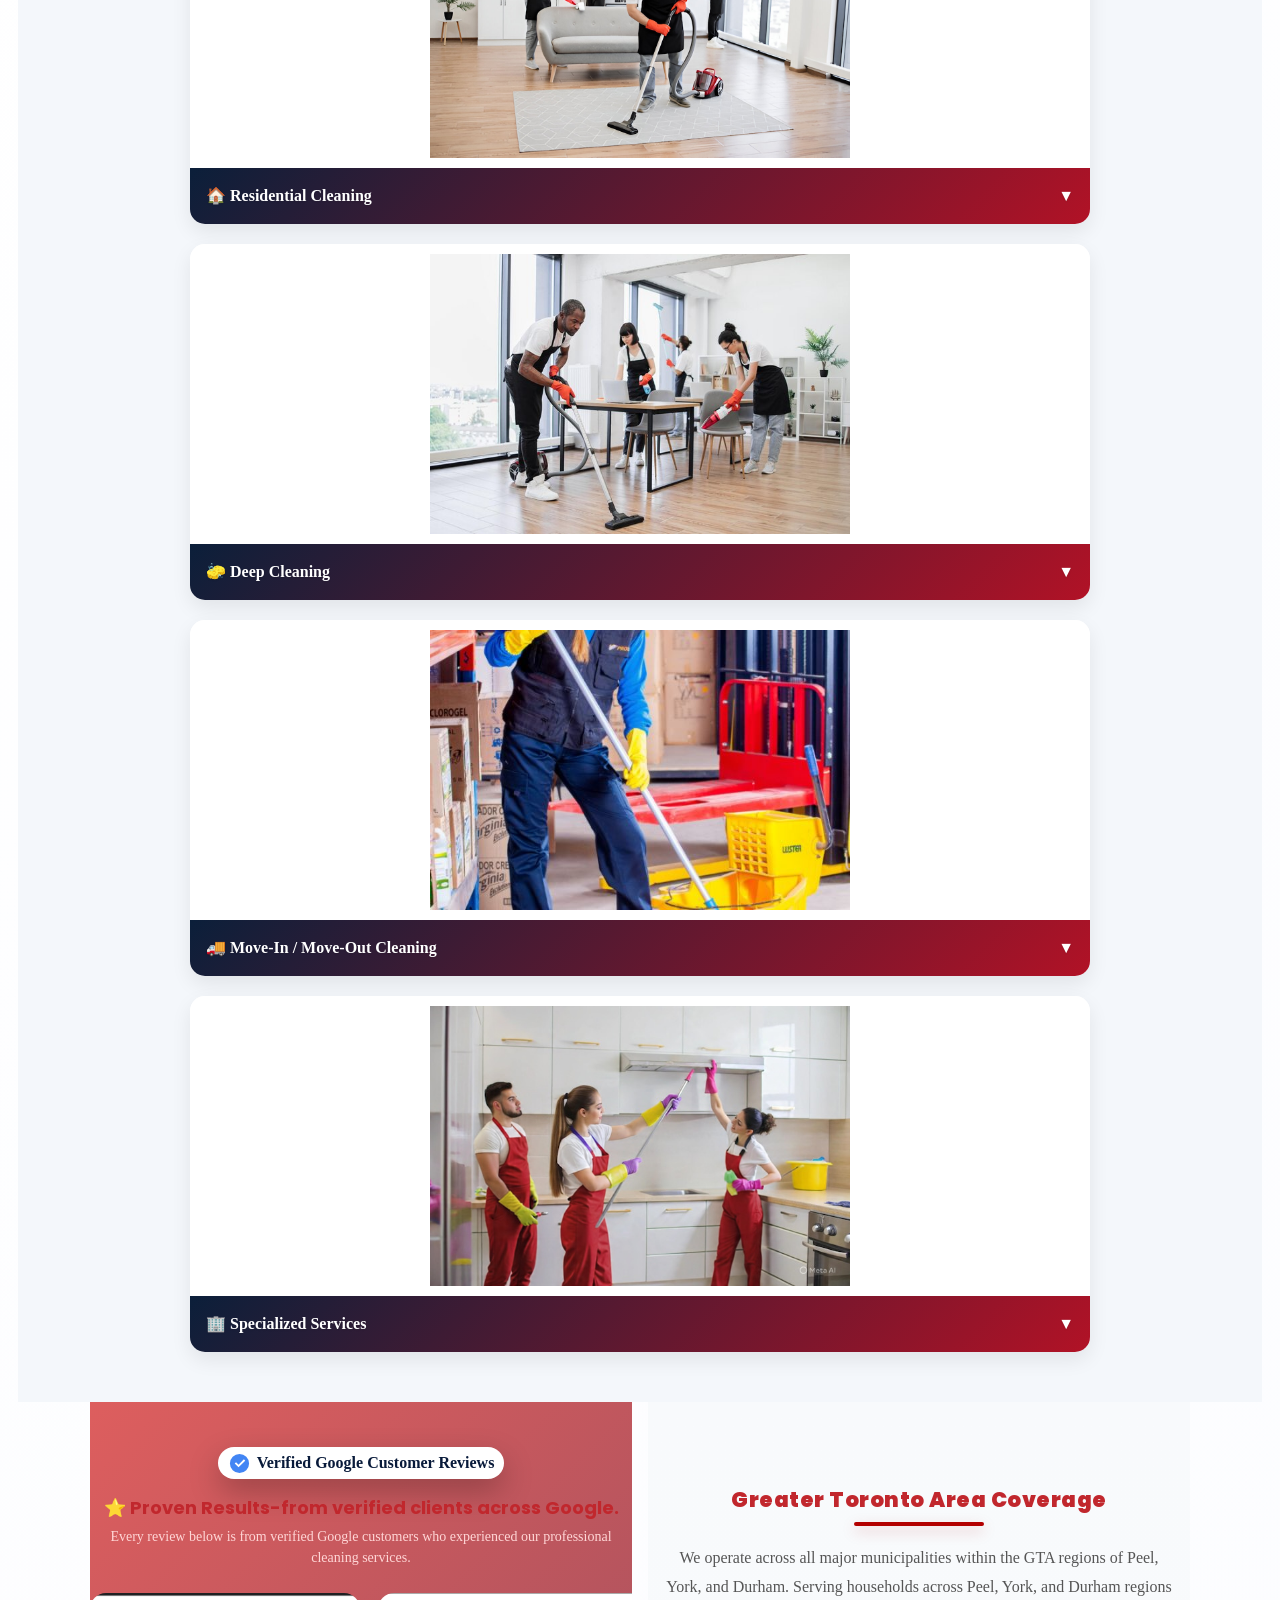
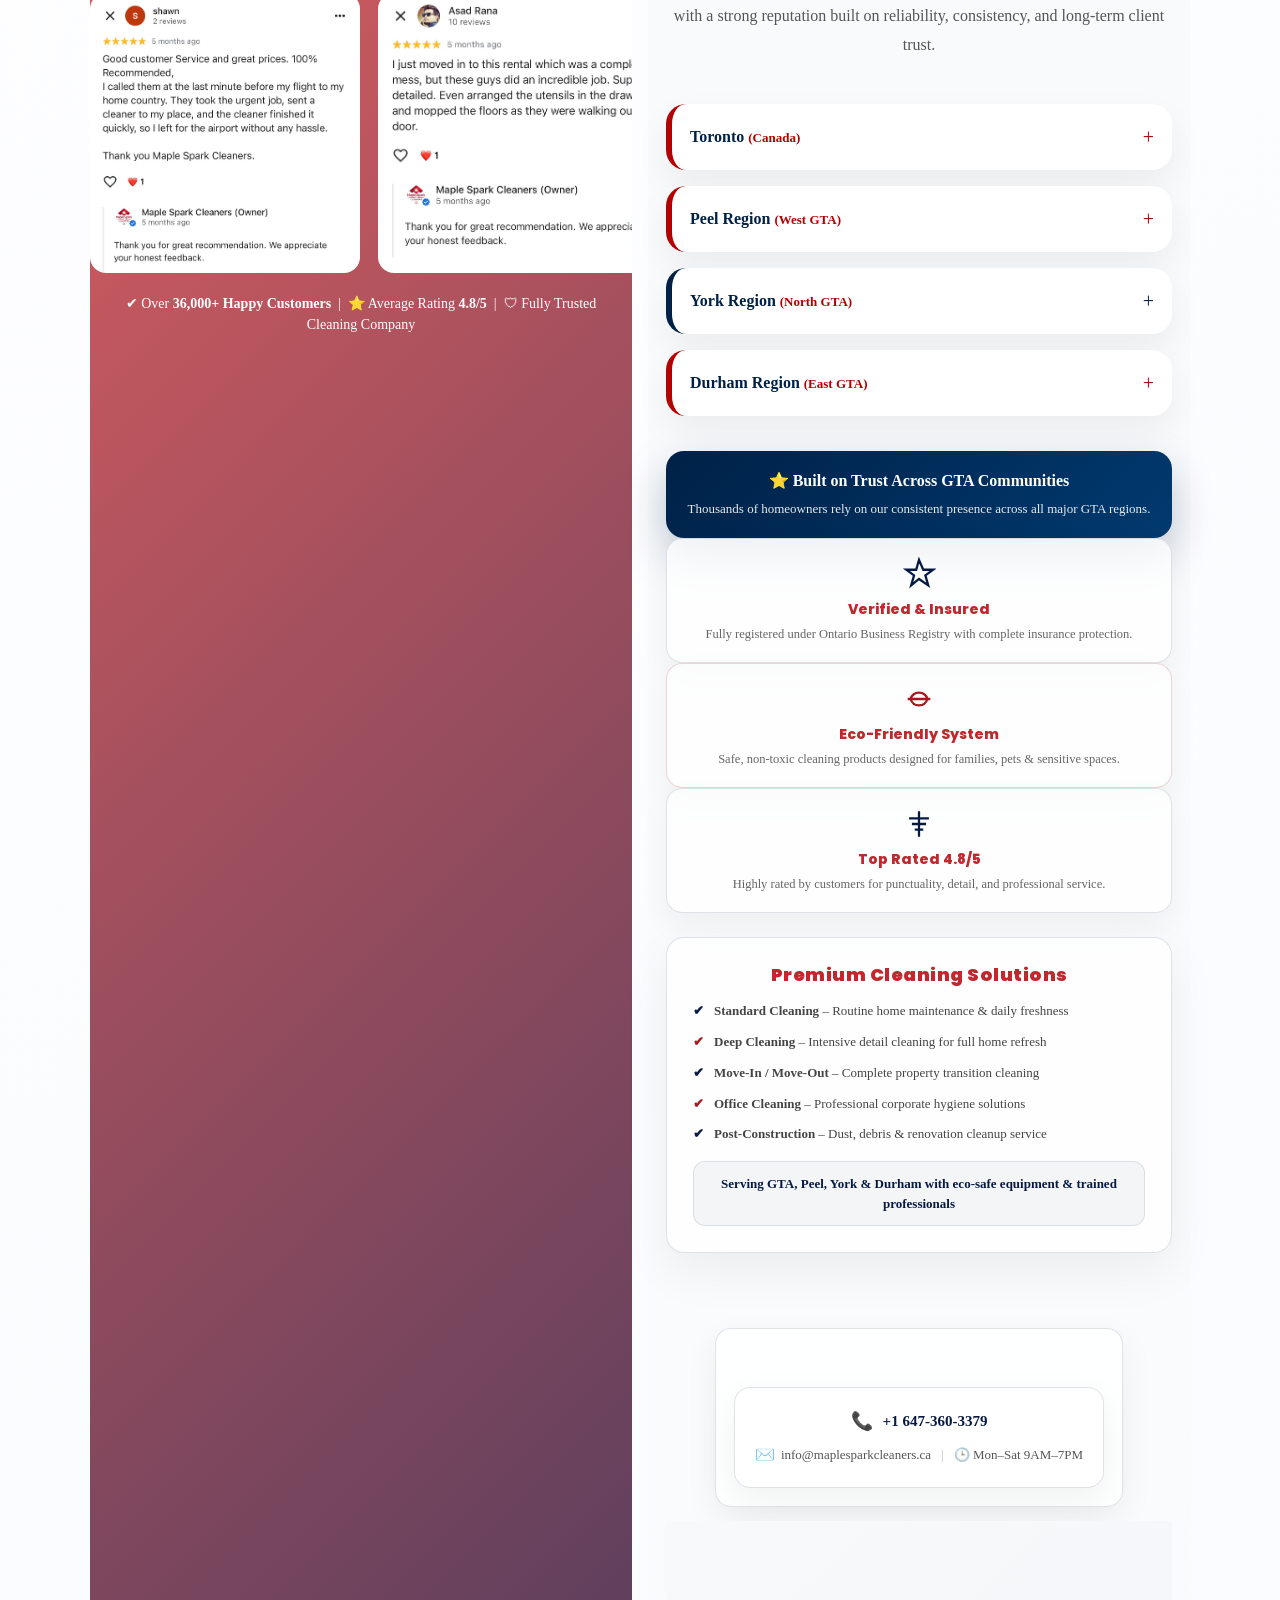
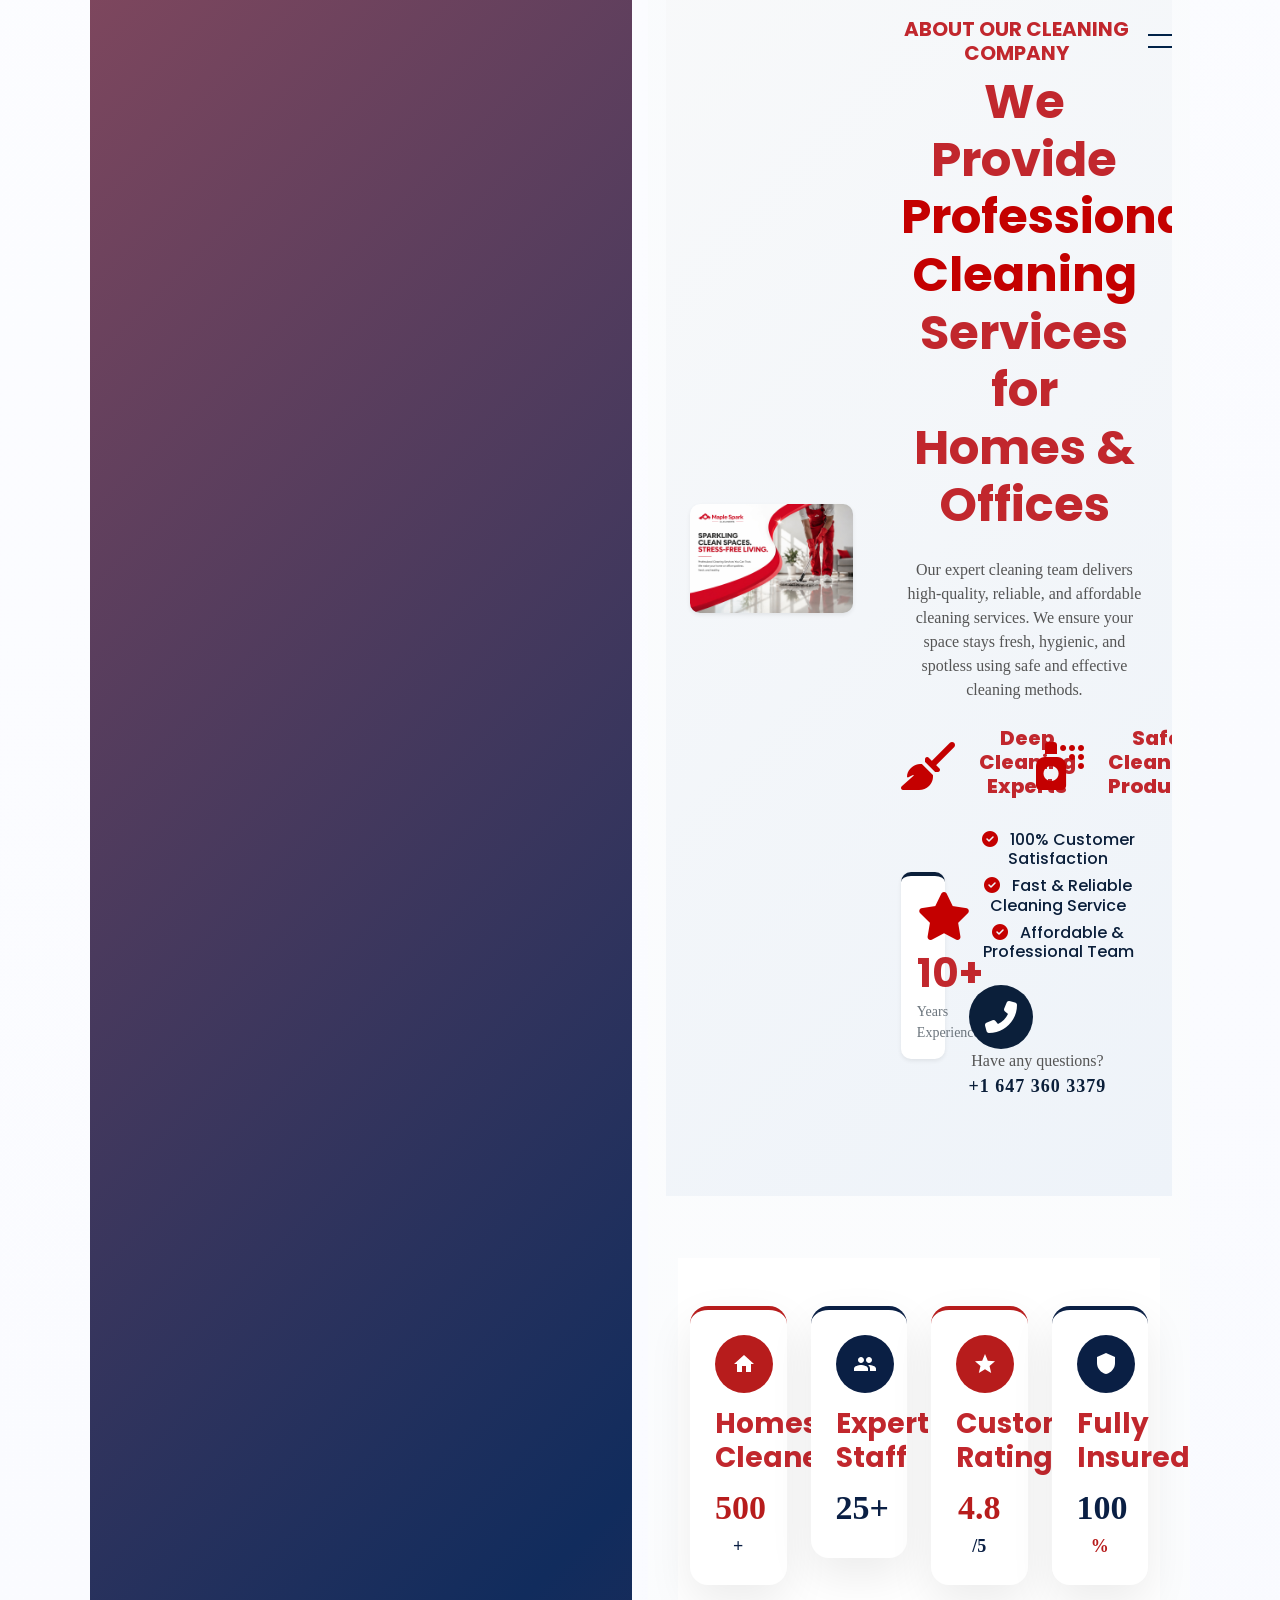
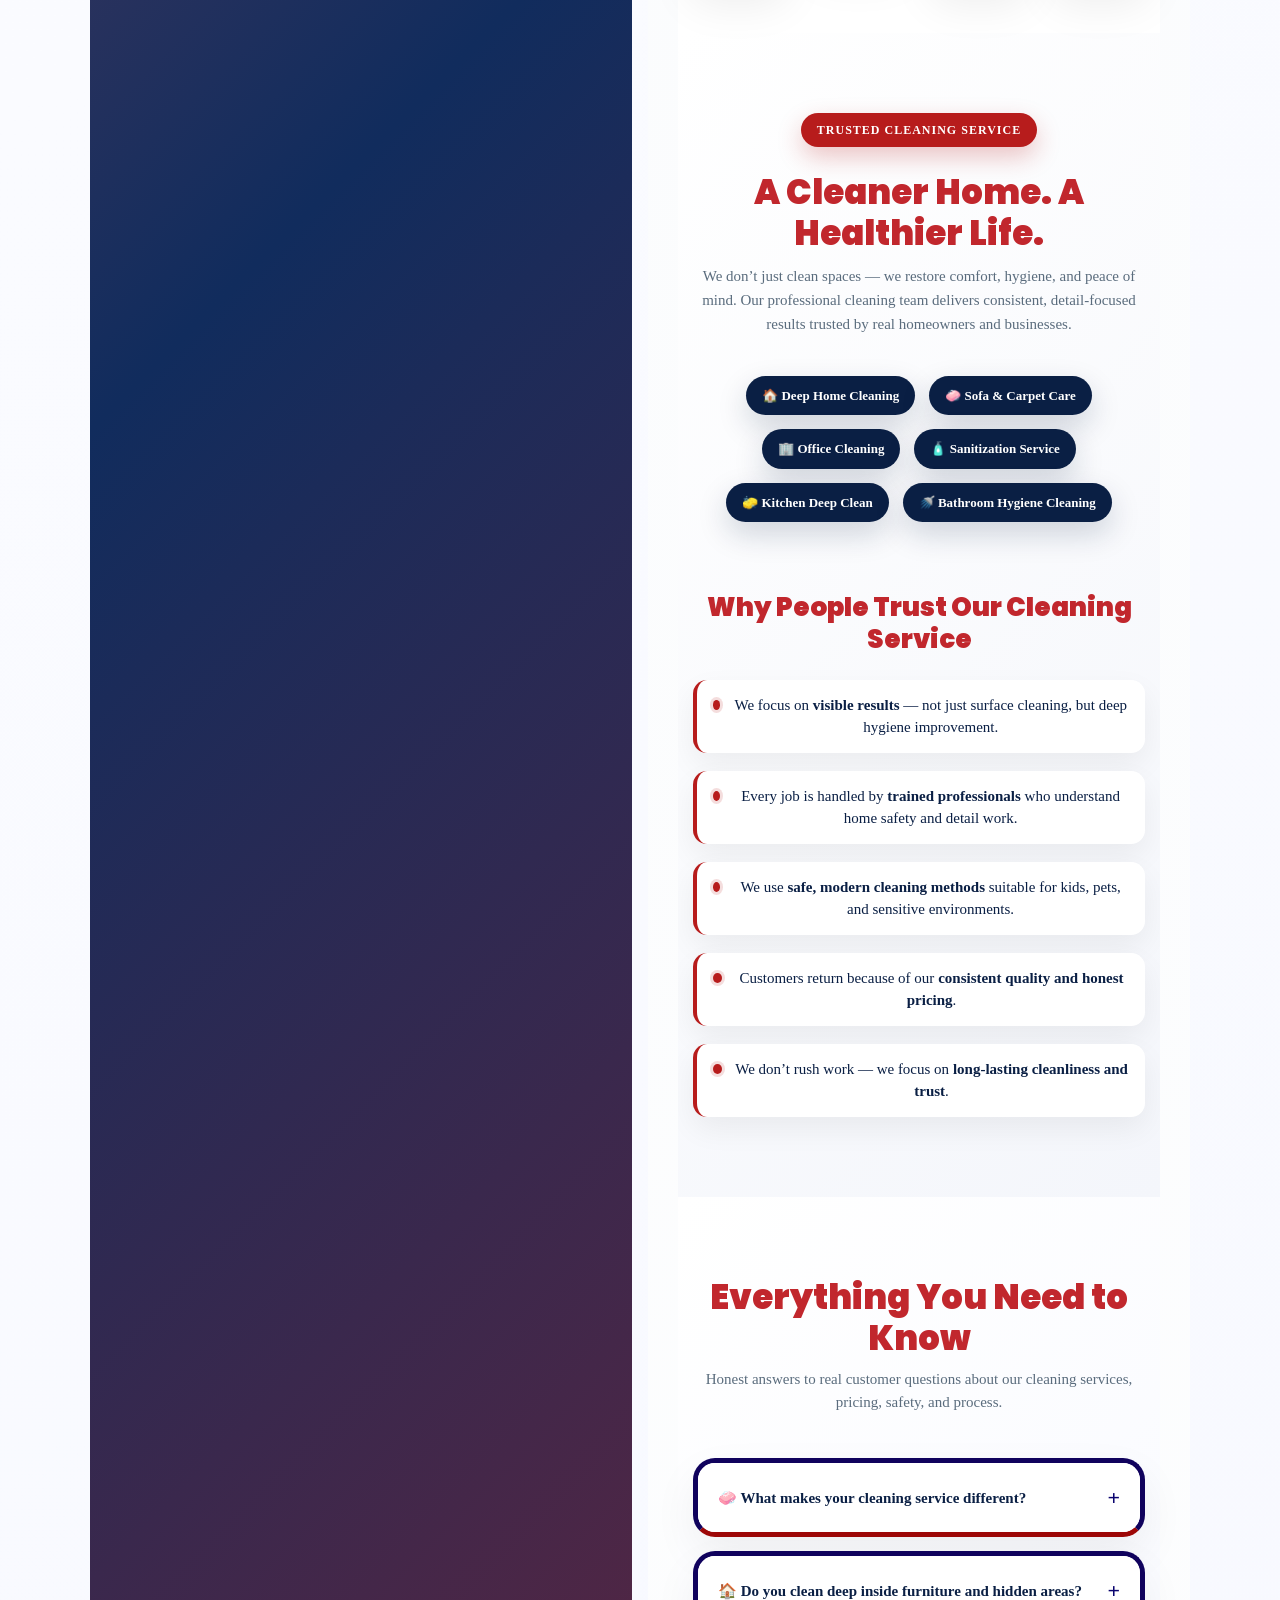
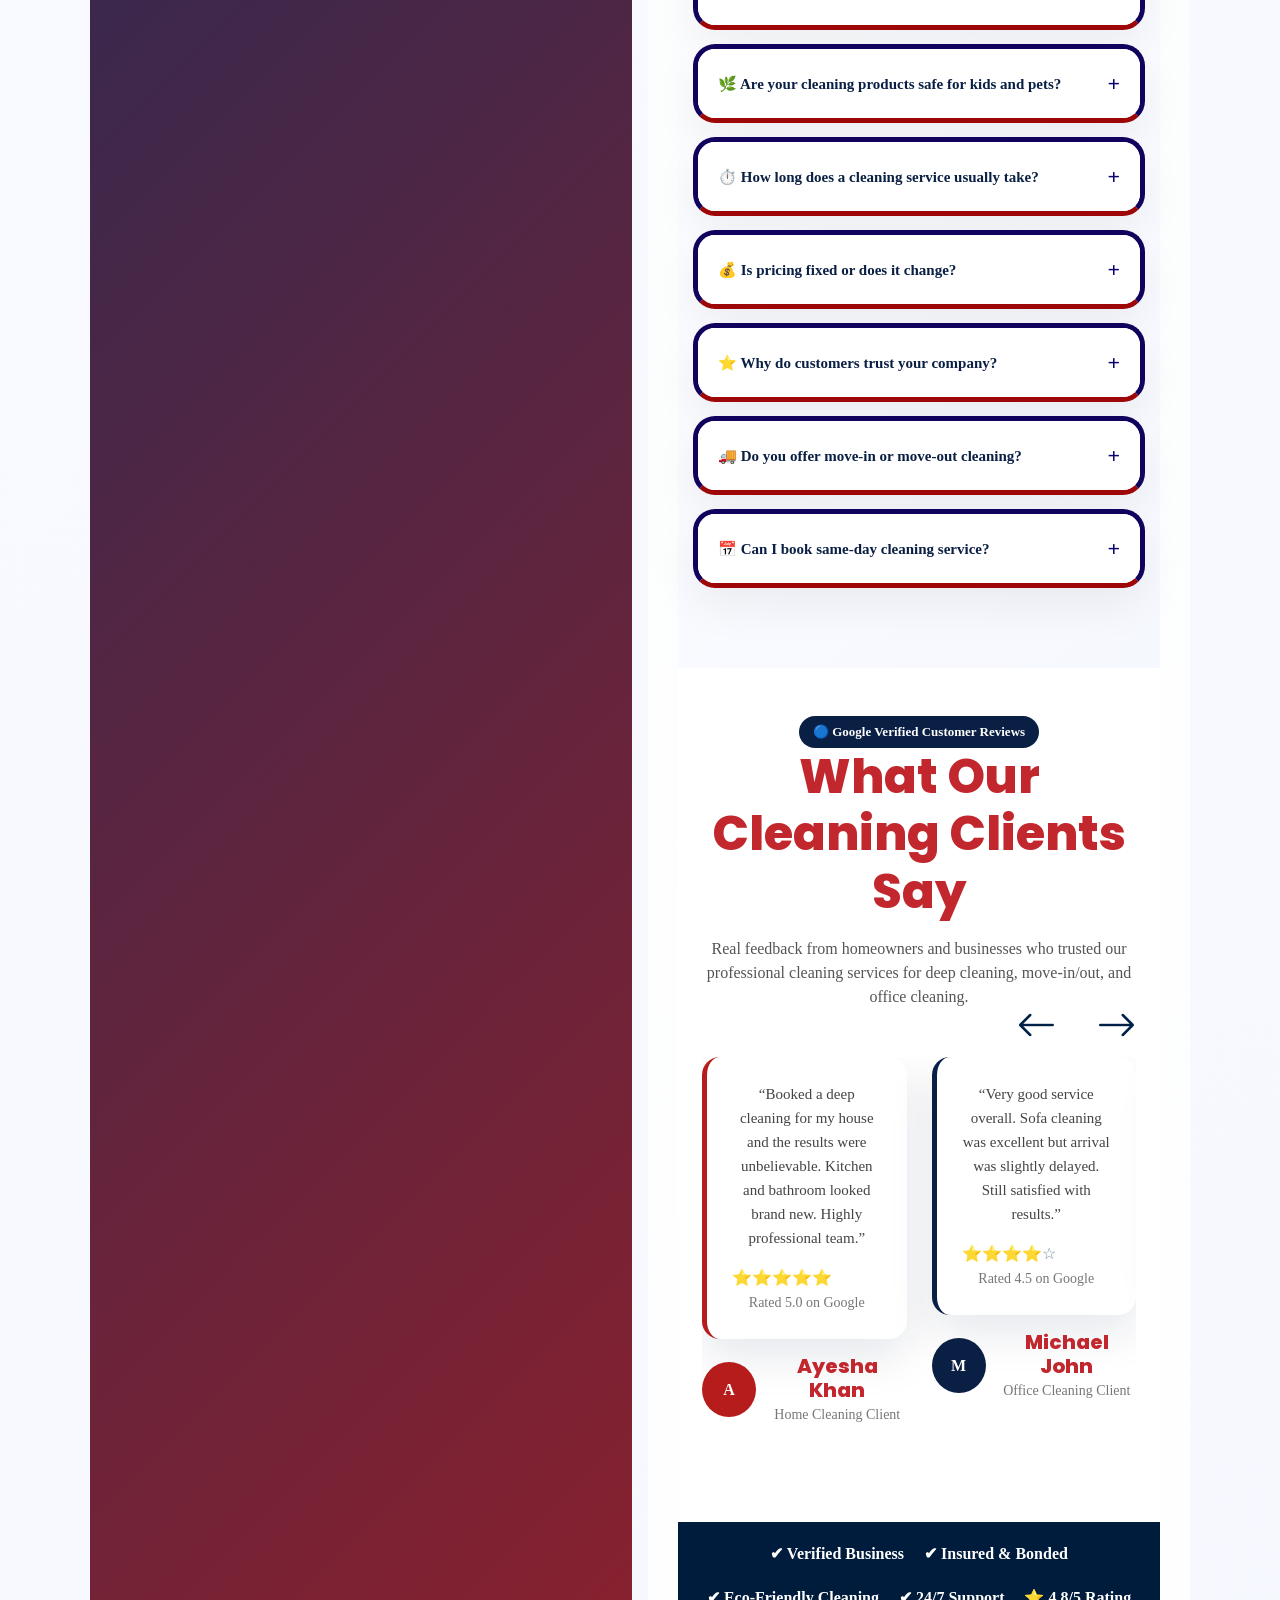
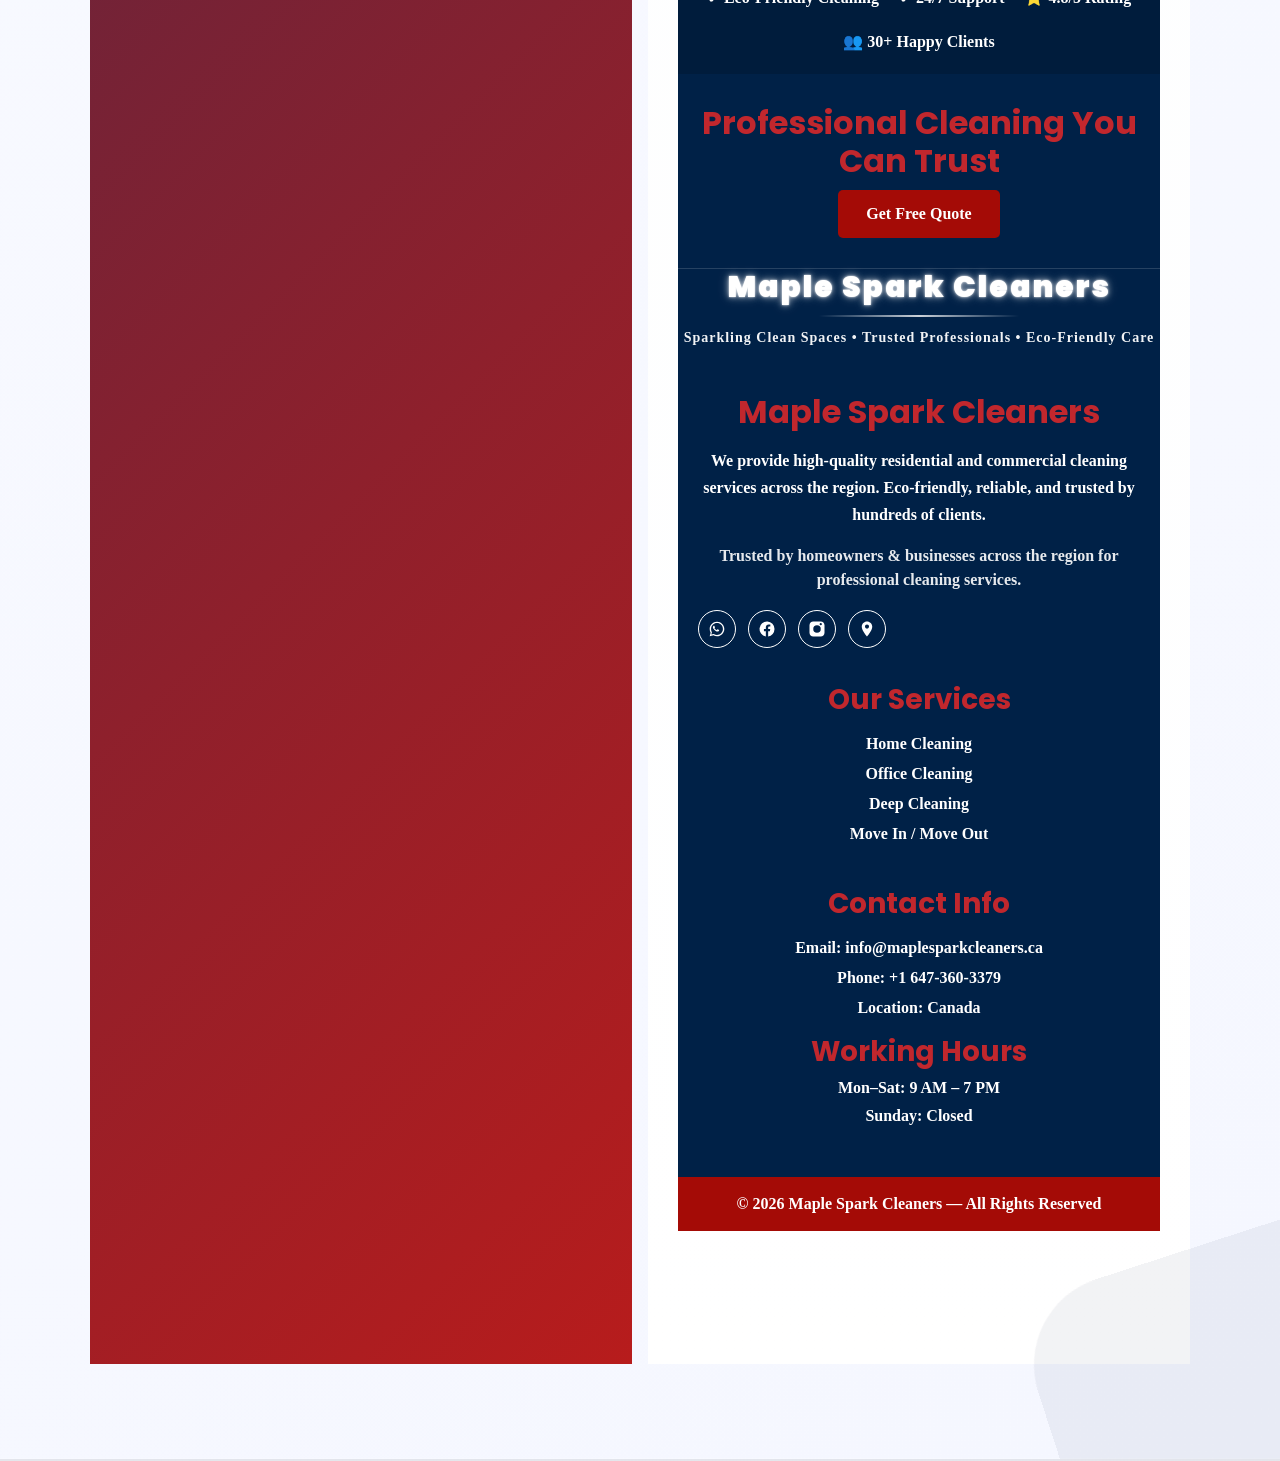
==== commit 9e64452d: "Update index.html" ====
--- a/index.html
+++ b/index.html
@@ -4,7 +4,7 @@
     <head>
         <meta charset="utf-8">
        <!-- BASIC SEO -->
-<title>Maple Spark Cleaners® | Professional Cleaning Services in Canada</title>
+<title>Deep Cleaning Services Near Me in Canada | Top-Rated, Bonded & Insured Cleaners with 5-Star Reviews – Maple Spark Cleaners®</title>
 
 <meta name="description" content="Maple Spark Cleaners® – Professional home & office cleaning services in Canada. Reliable, affordable & top-rated cleaning company. Book now for spotless results.">
 <meta name="keywords" content="cleaning services Canada, house cleaning, office cleaning, deep cleaning, move out cleaning, Maple Spark Cleaners, best cleaners near me">
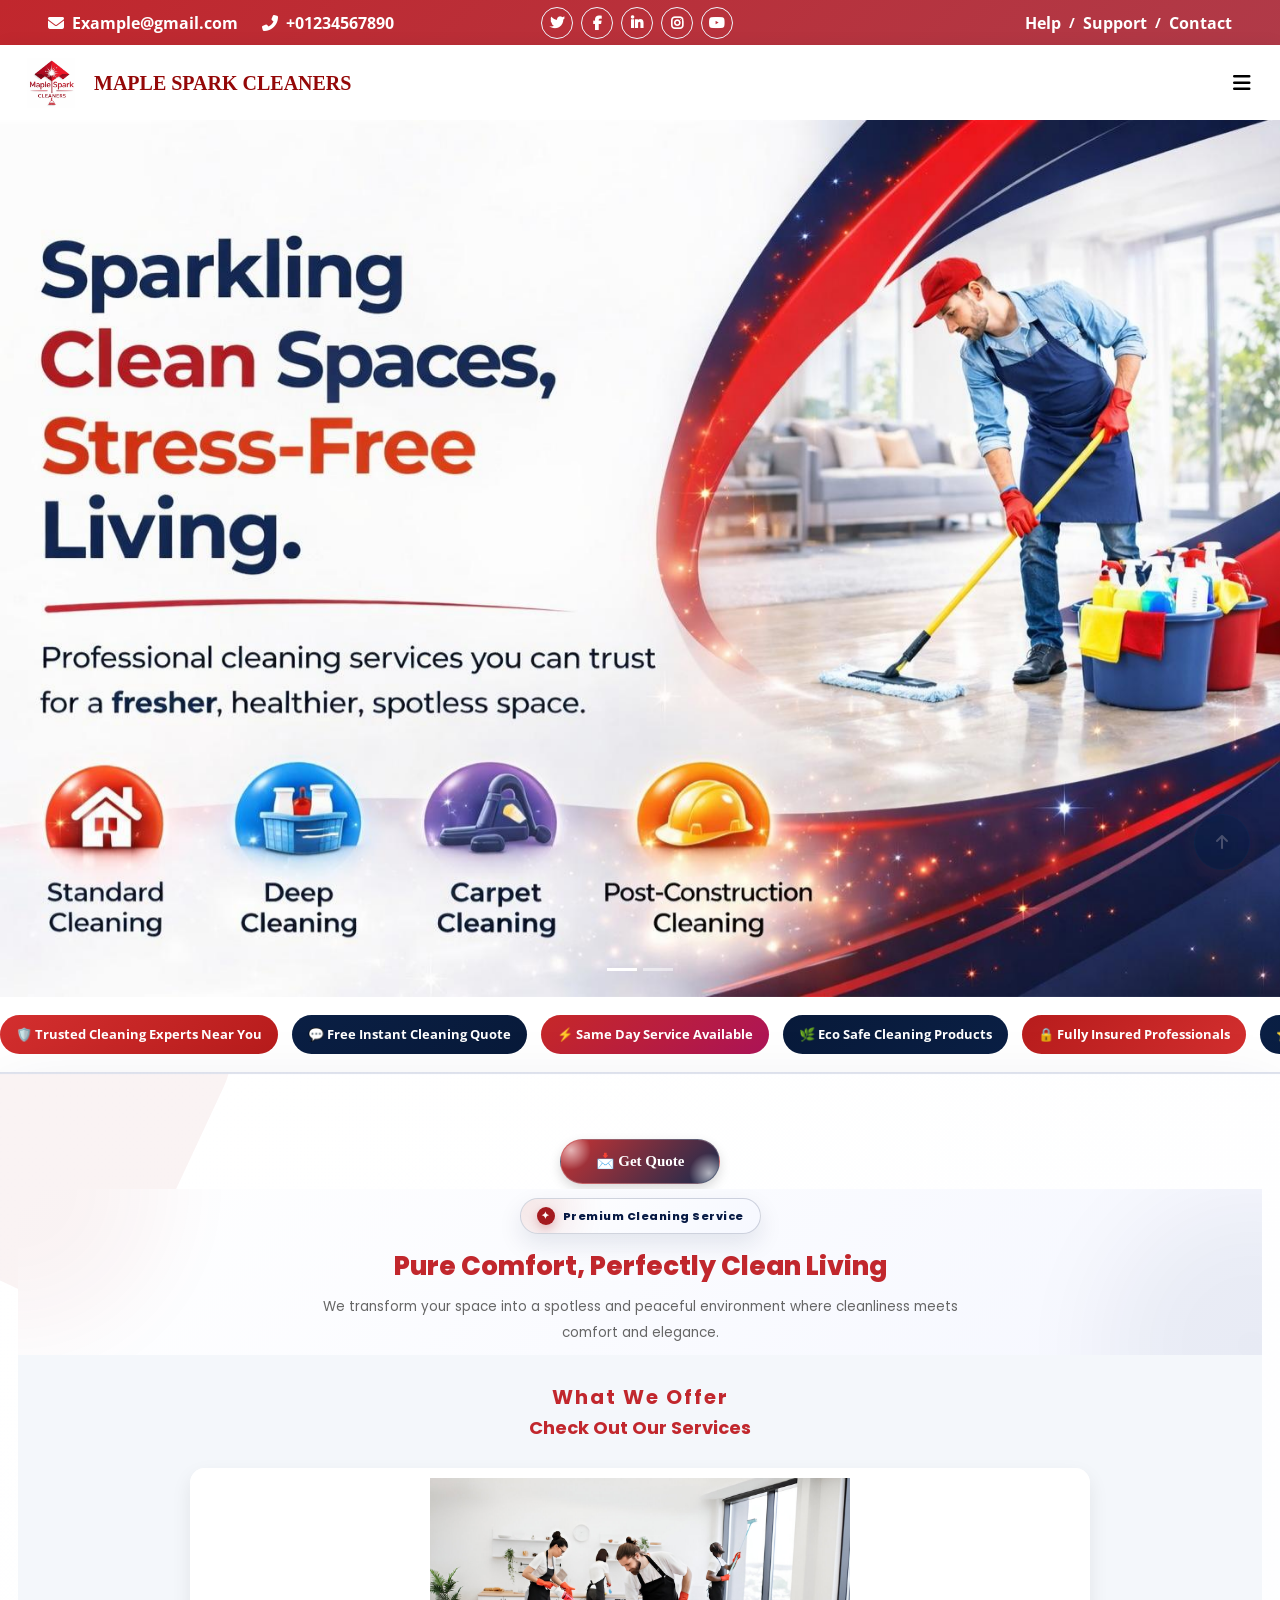
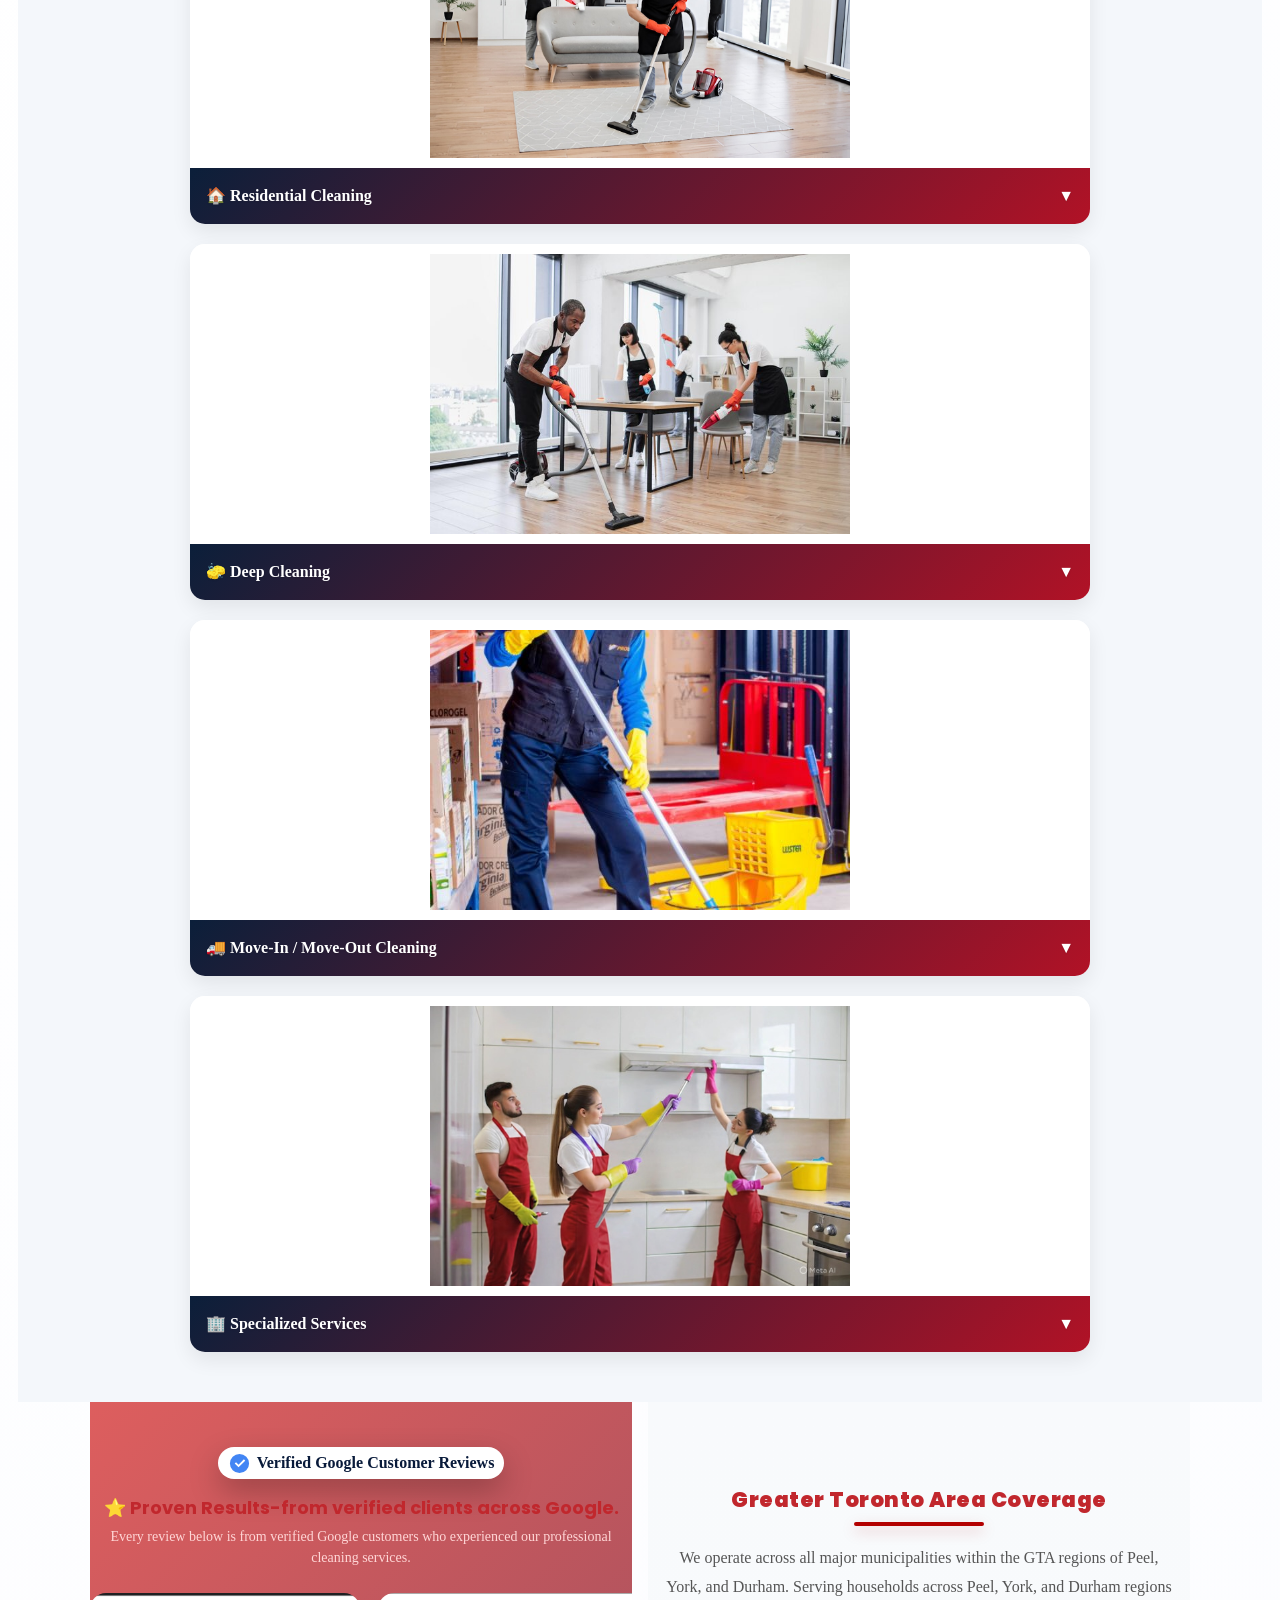
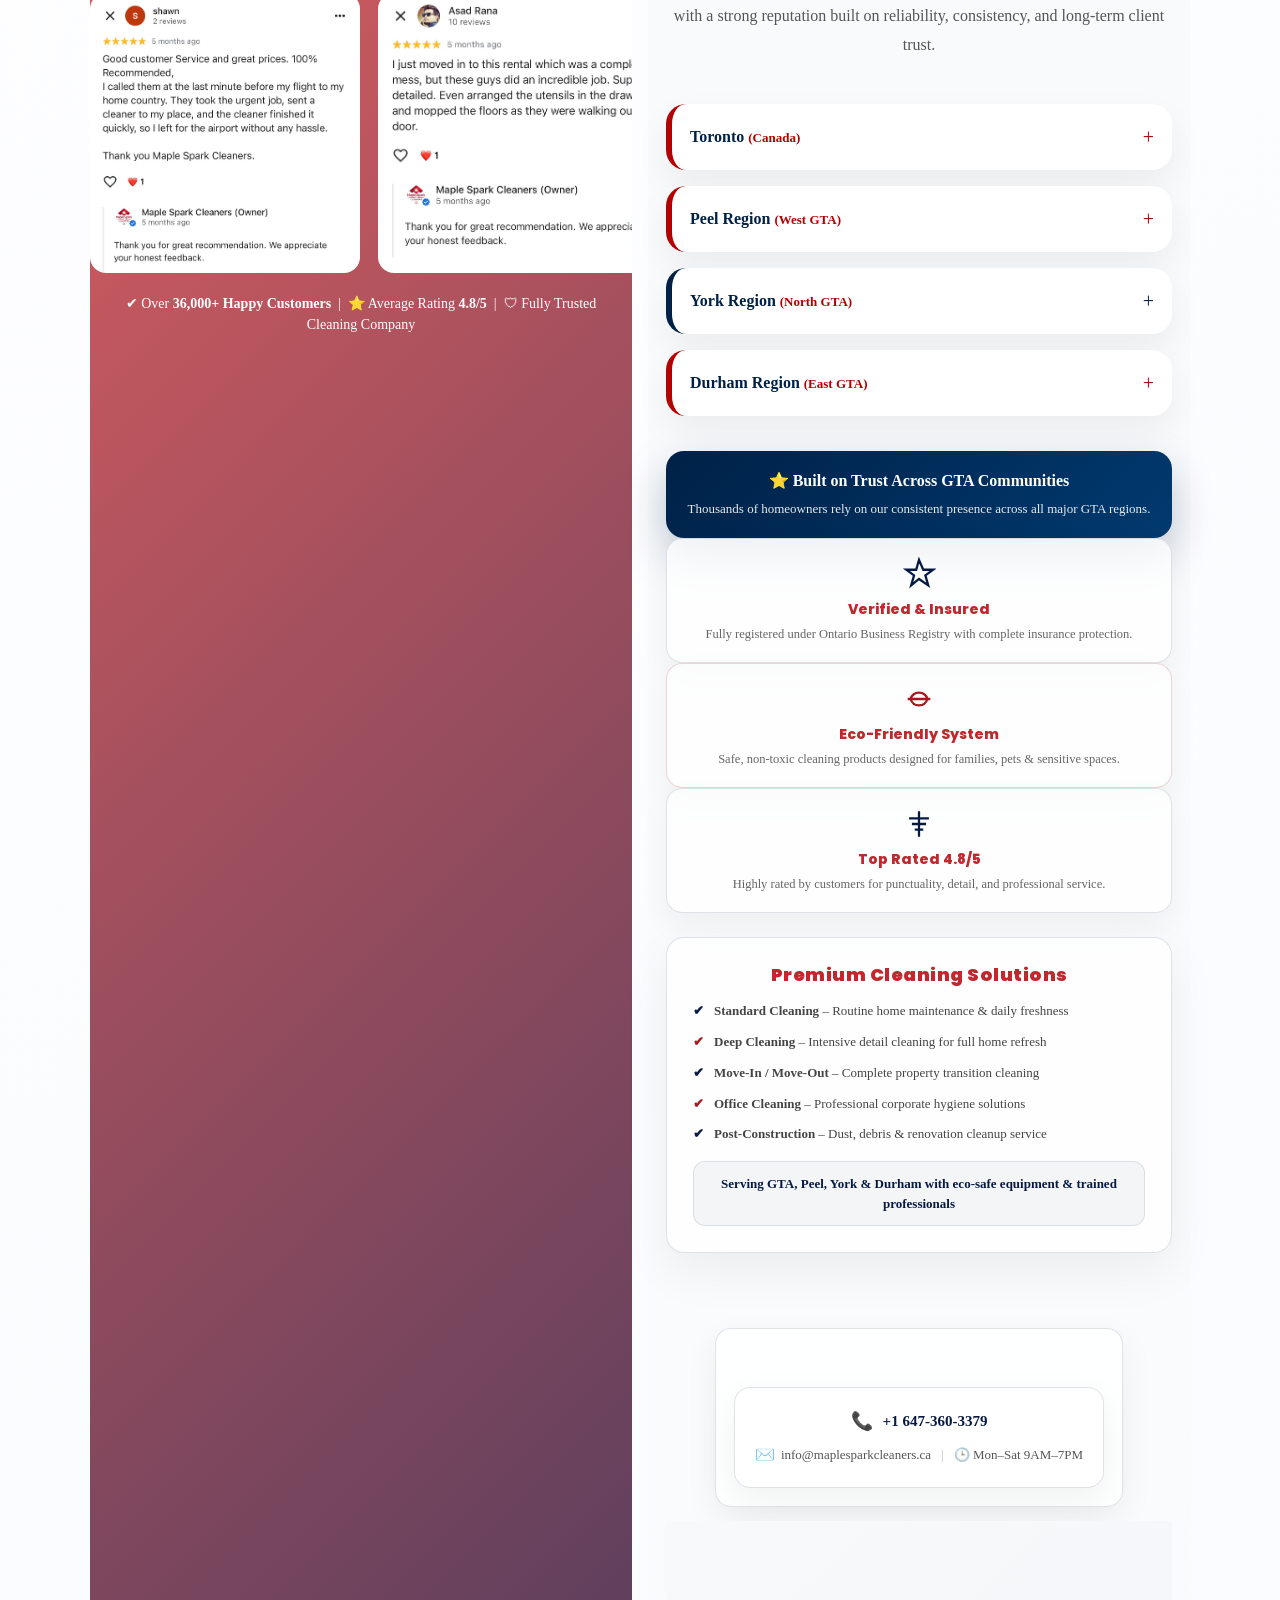
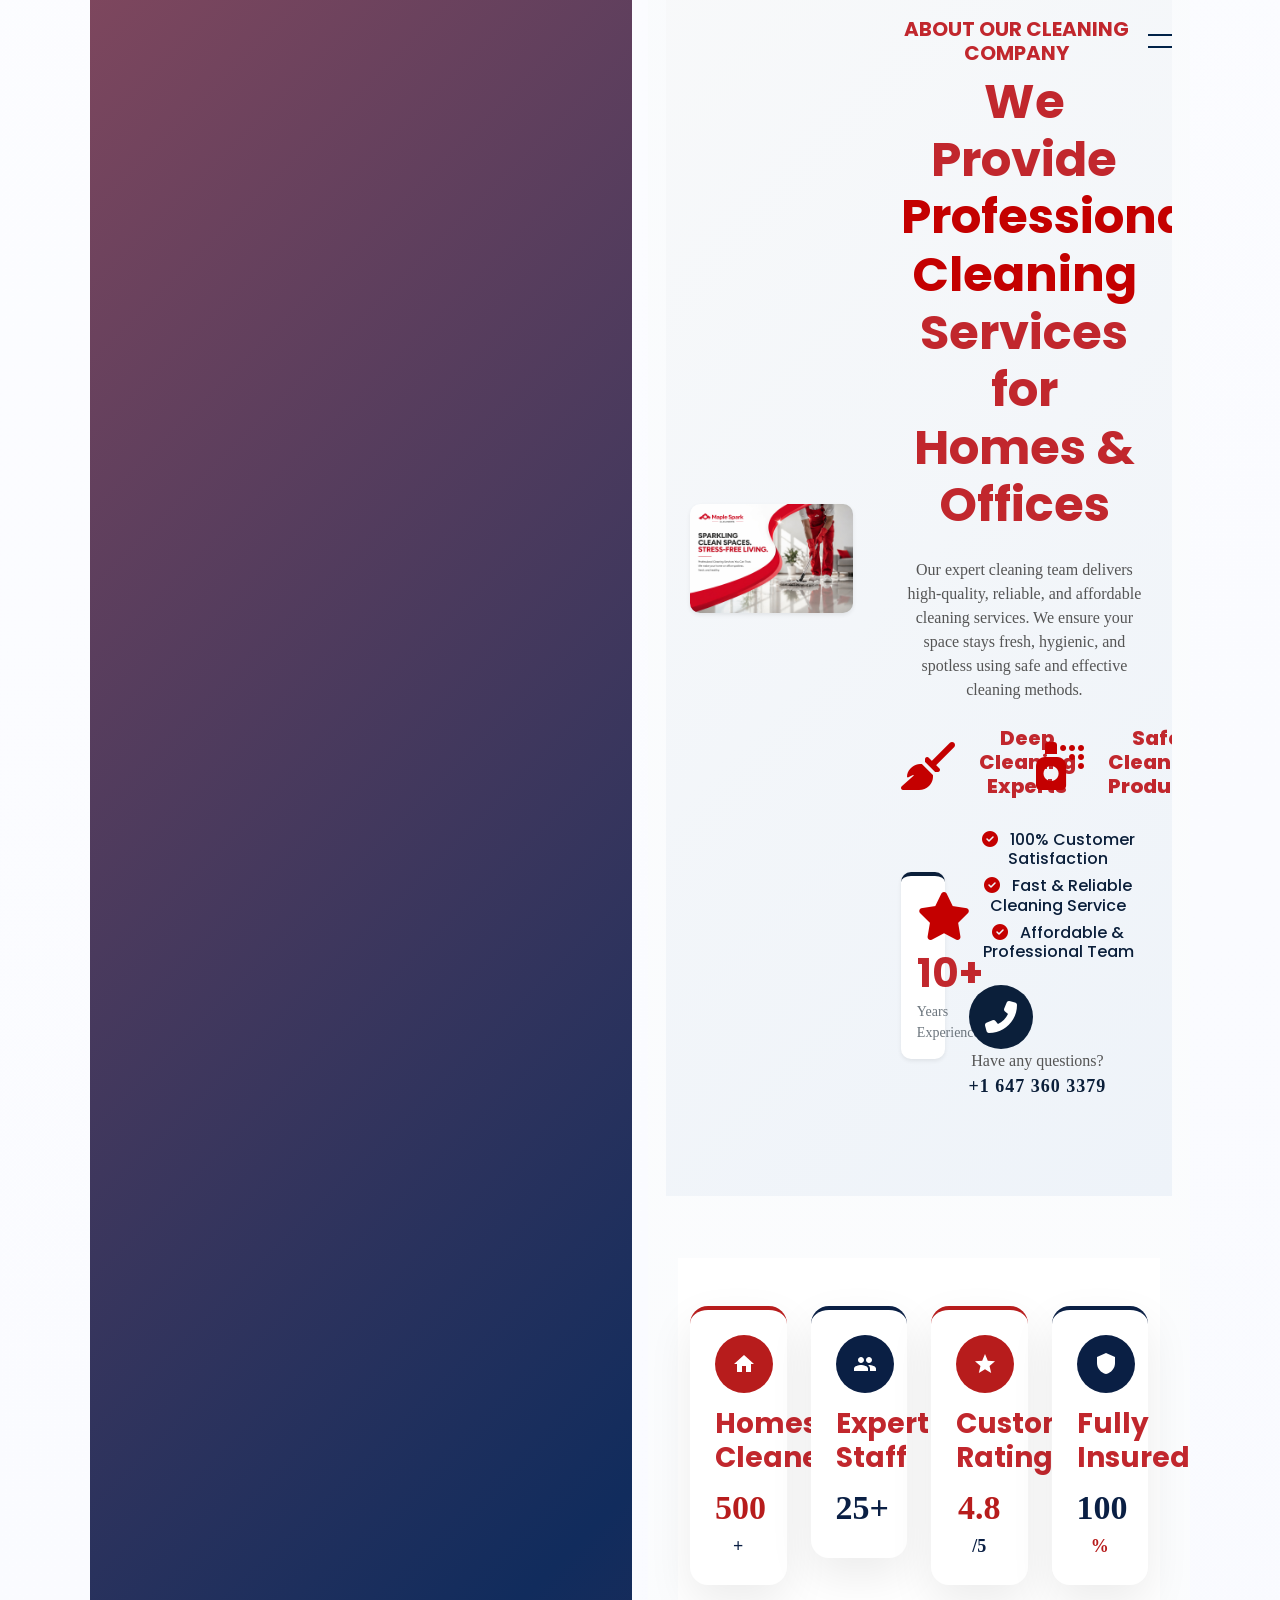
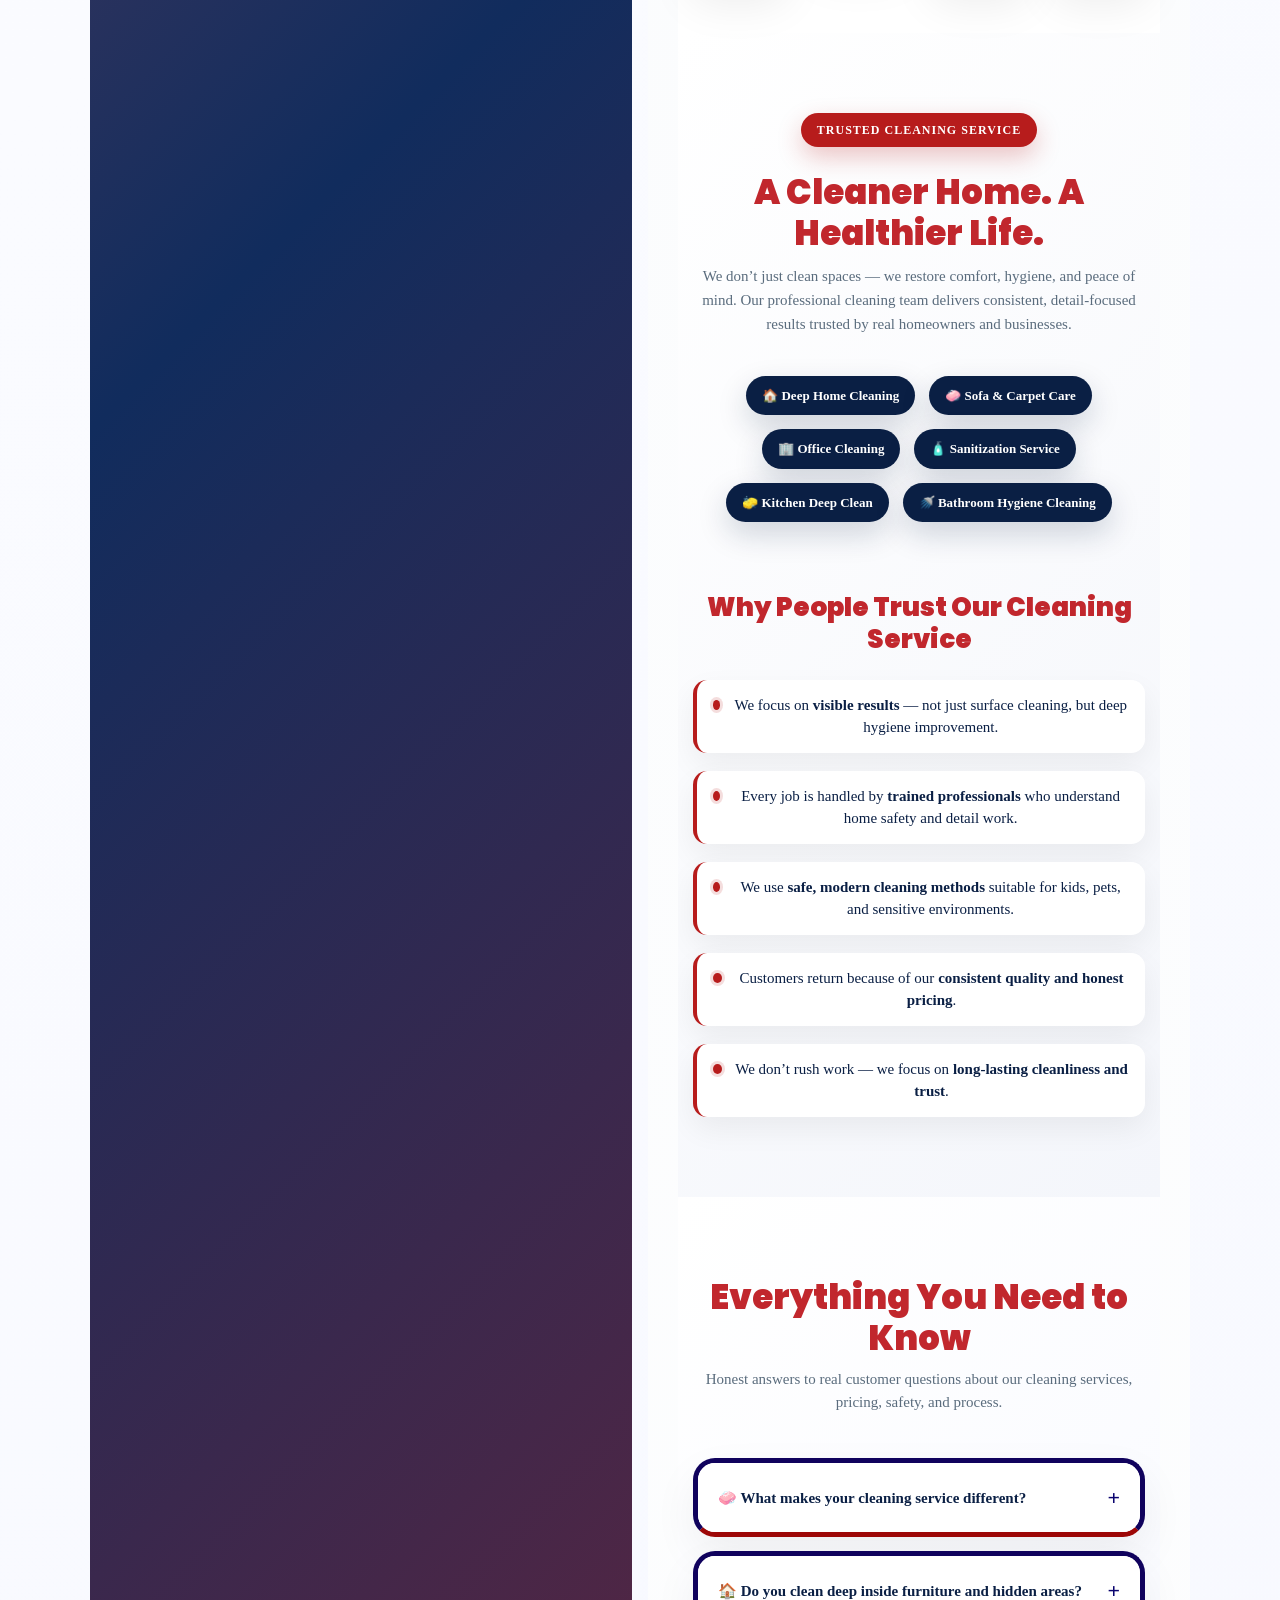
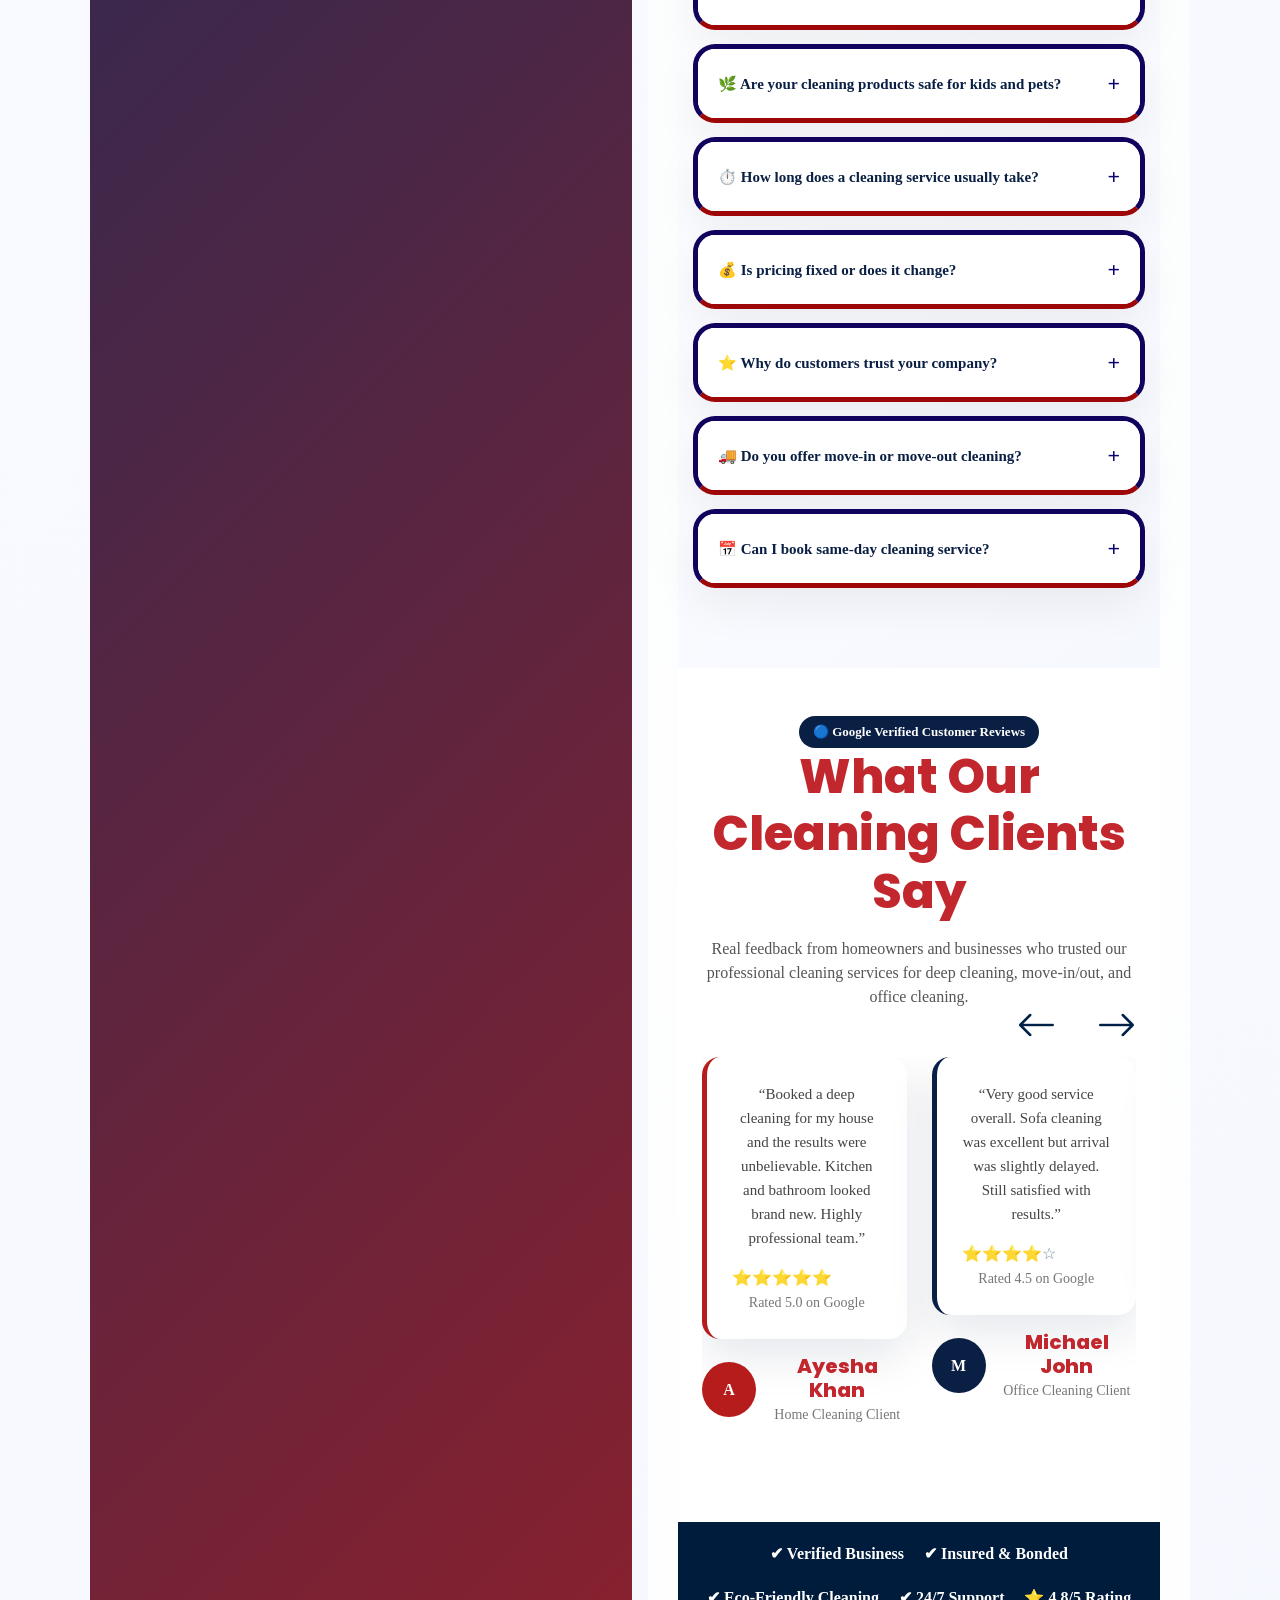
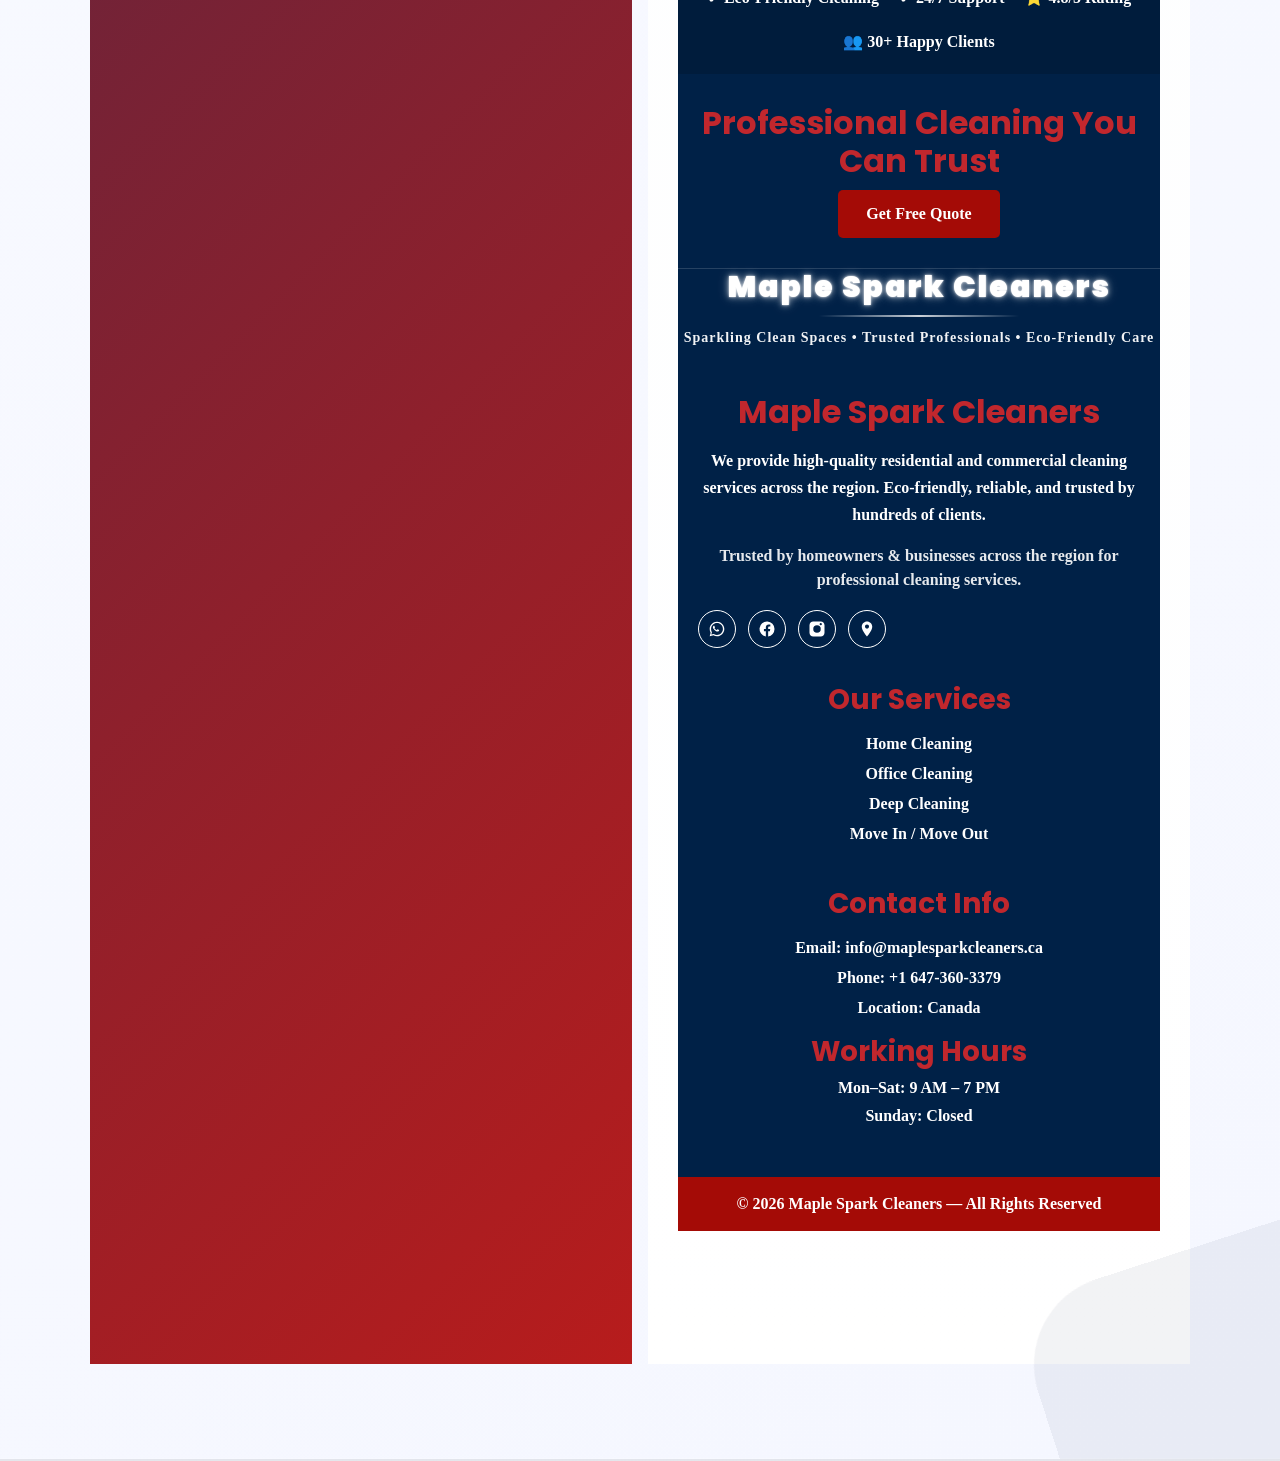
==== commit 8830dc5a: "Update index.html" ====
--- a/index.html
+++ b/index.html
@@ -6,7 +6,7 @@
        <!-- BASIC SEO -->
 <title>Deep Cleaning Services Near Me in Canada | Top-Rated, Bonded & Insured Cleaners with 5-Star Reviews – Maple Spark Cleaners®</title>
 
-<meta name="description" content="Maple Spark Cleaners® – Professional home & office cleaning services in Canada. Reliable, affordable & top-rated cleaning company. Book now for spotless results.">
+<meta name="description" content="Looking for cleaning services with good reviews? Maple Spark Cleaners® offers deep cleaning services near me in Canada. Bonded & insured professionals for homes & offices. Book trusted cleaners today.">
 <meta name="keywords" content="cleaning services Canada, house cleaning, office cleaning, deep cleaning, move out cleaning, Maple Spark Cleaners, best cleaners near me">
 <meta name="robots" content="index, follow">
 <link rel="canonical" href="https://maplesparkcleaners.ca/">
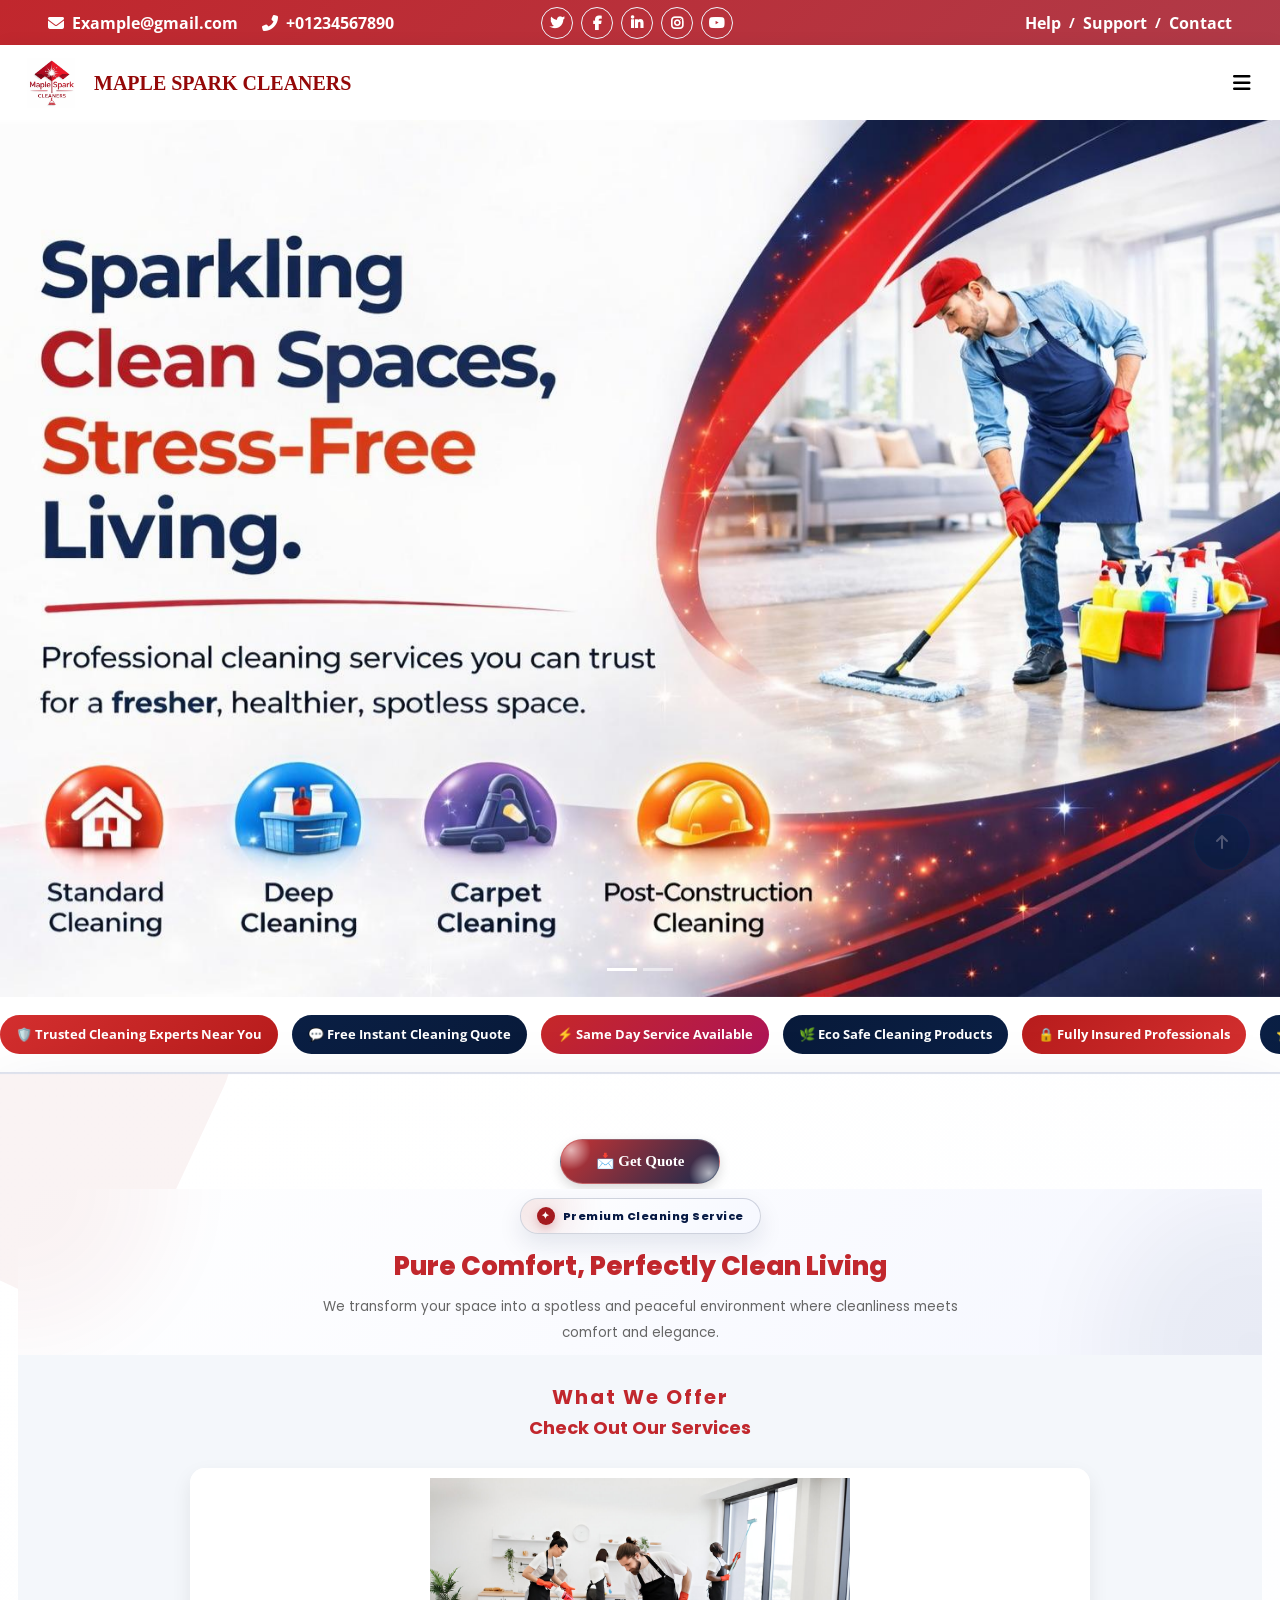
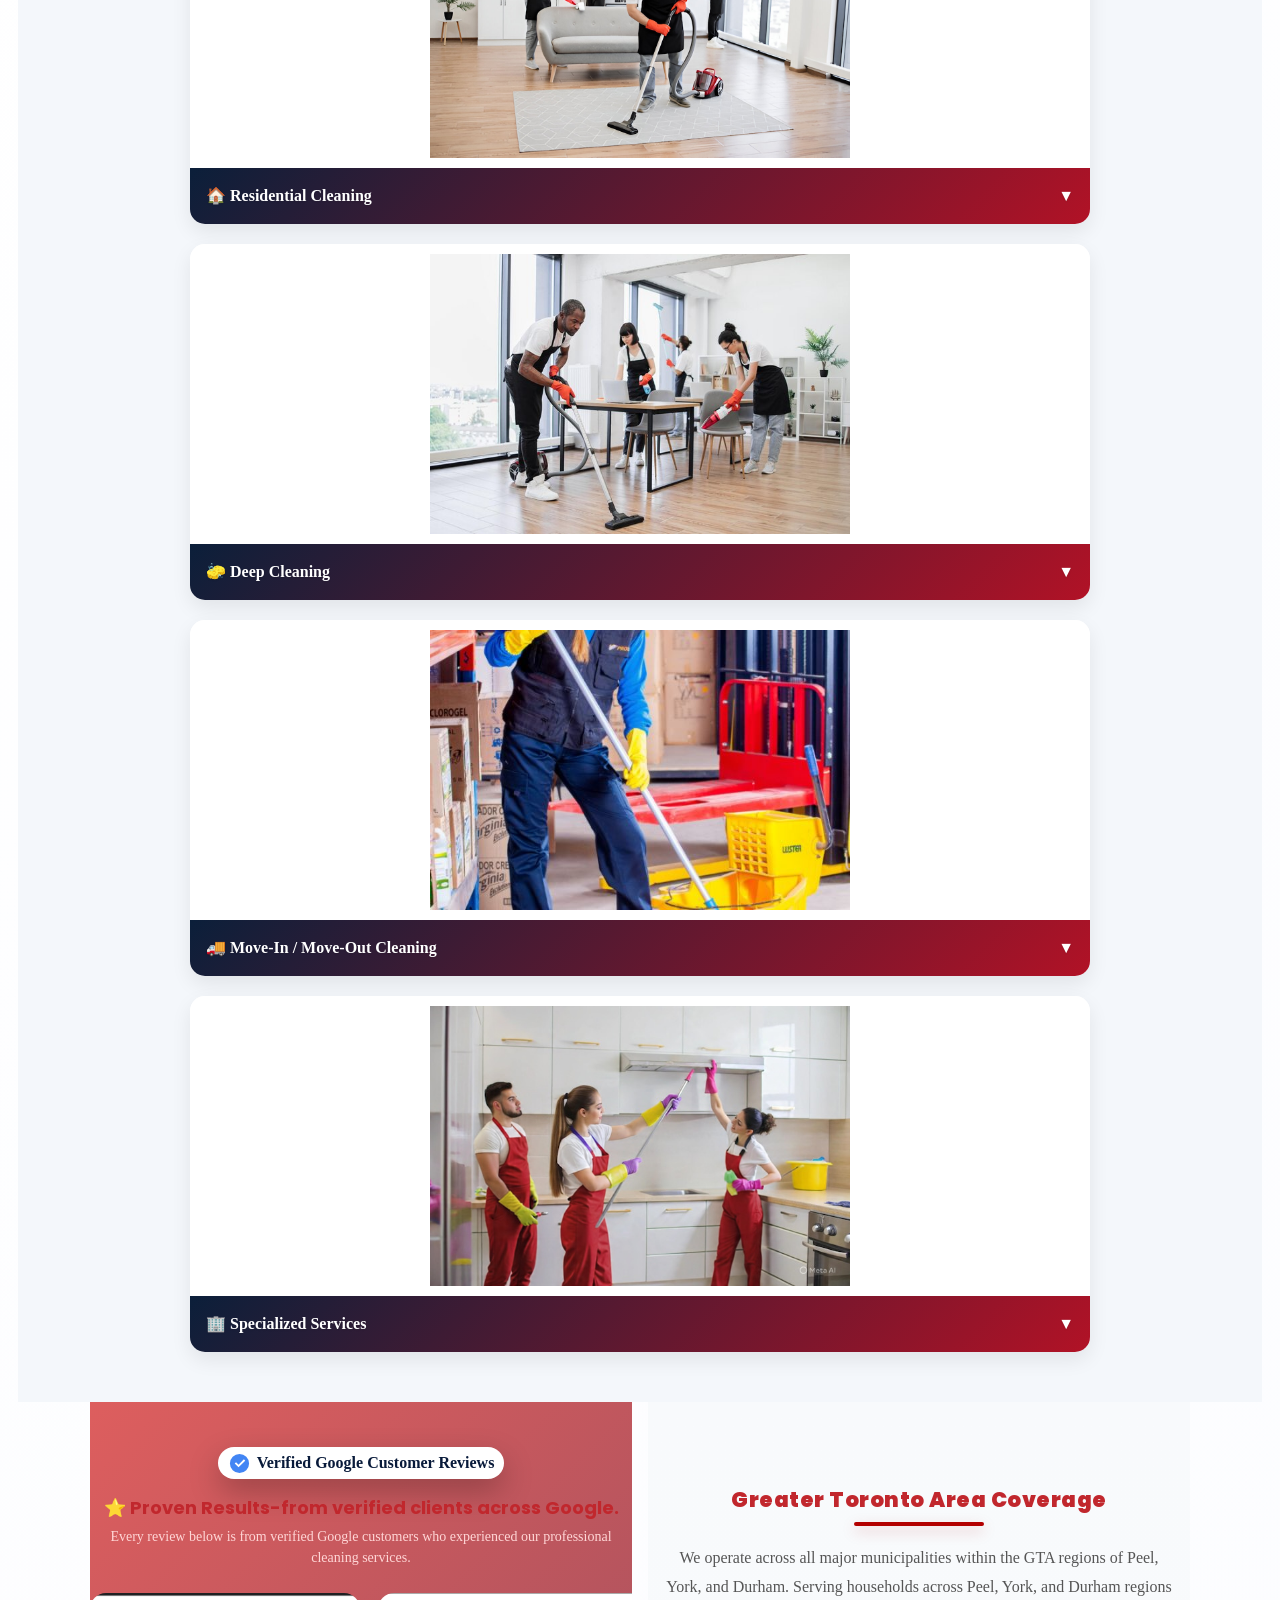
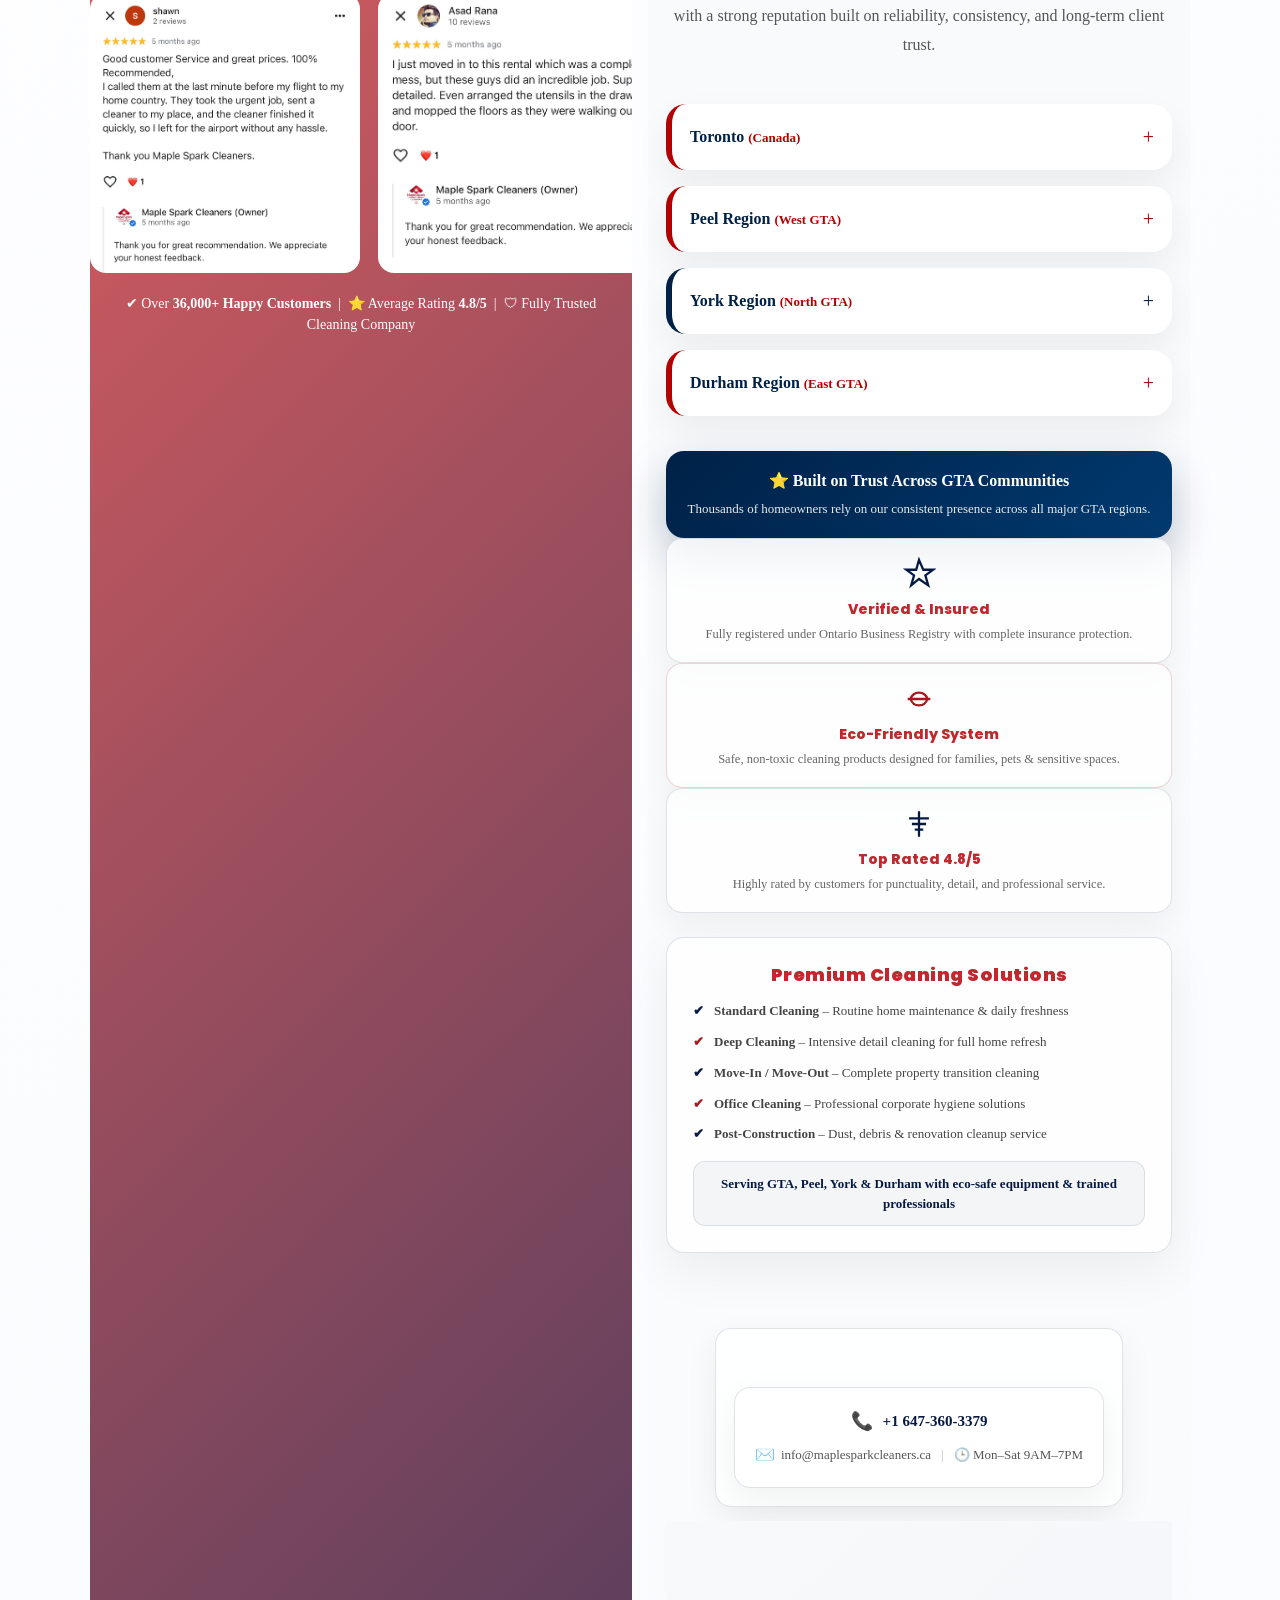
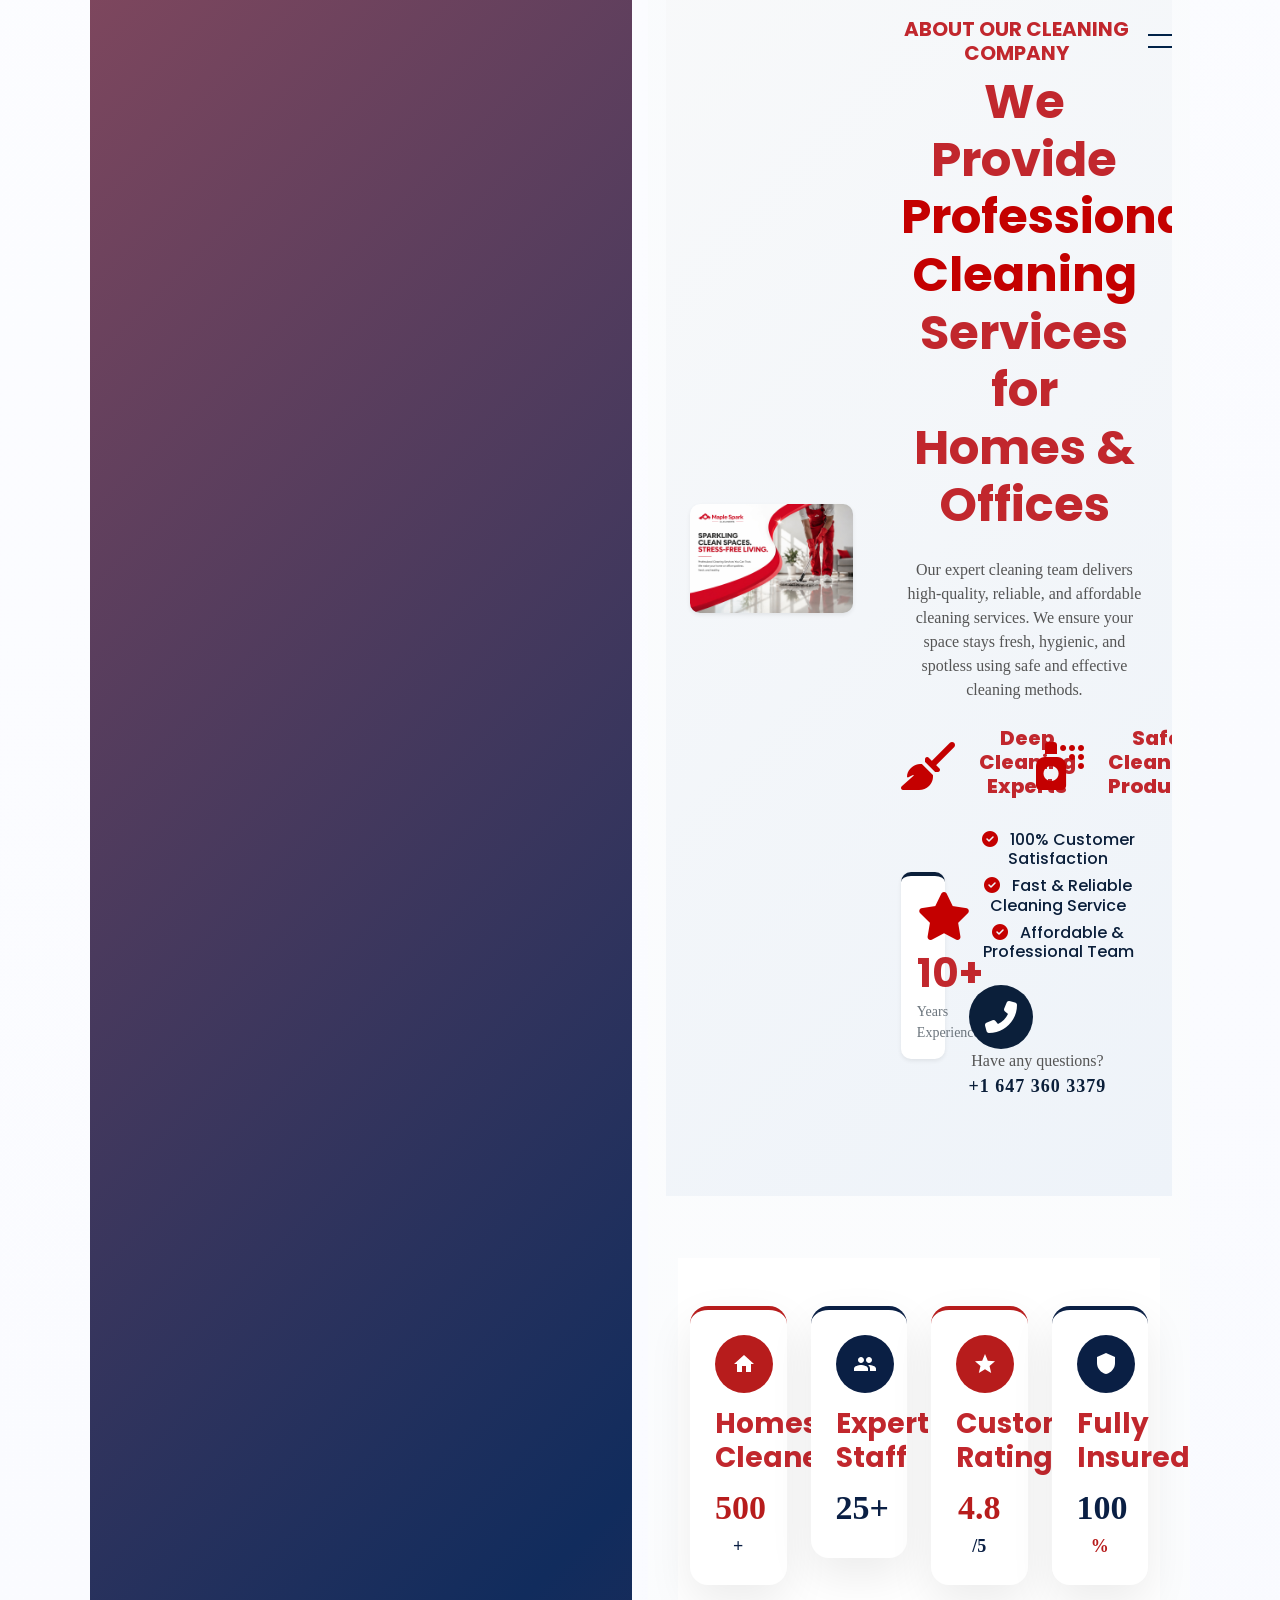
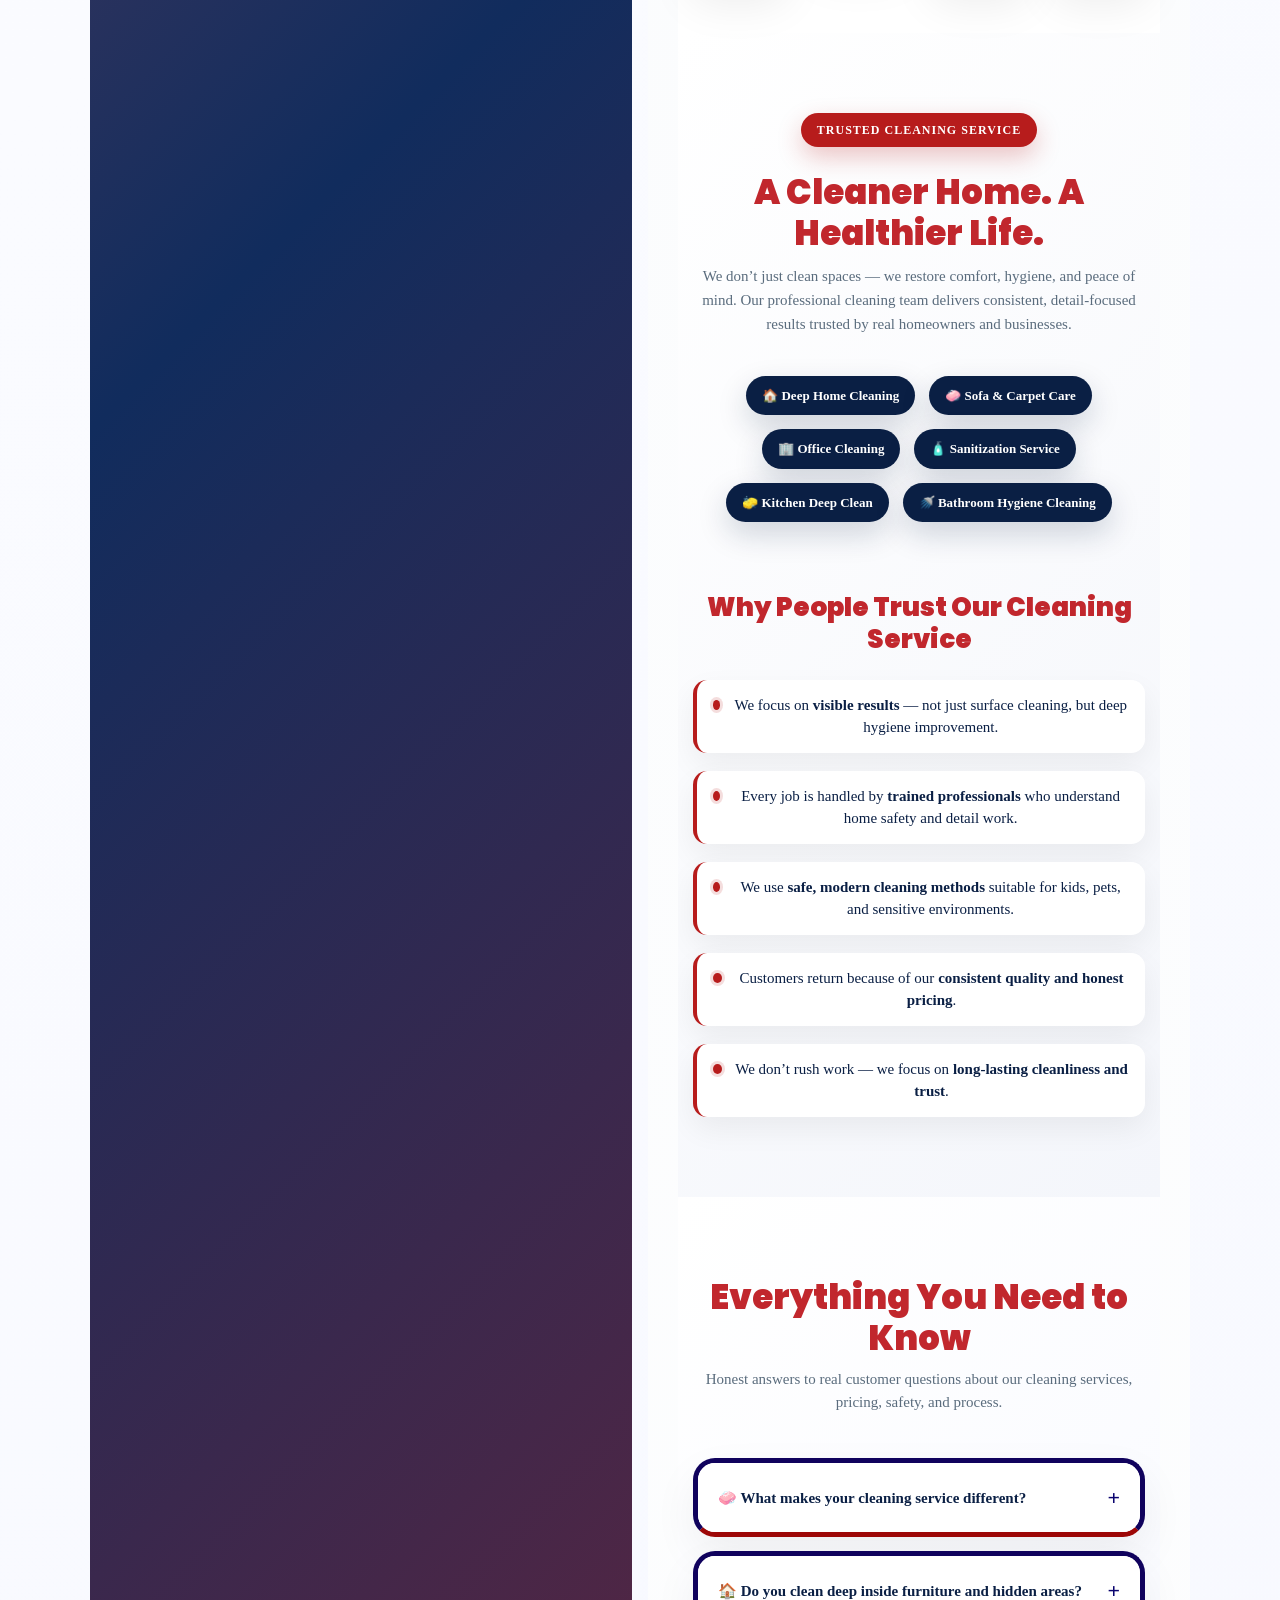
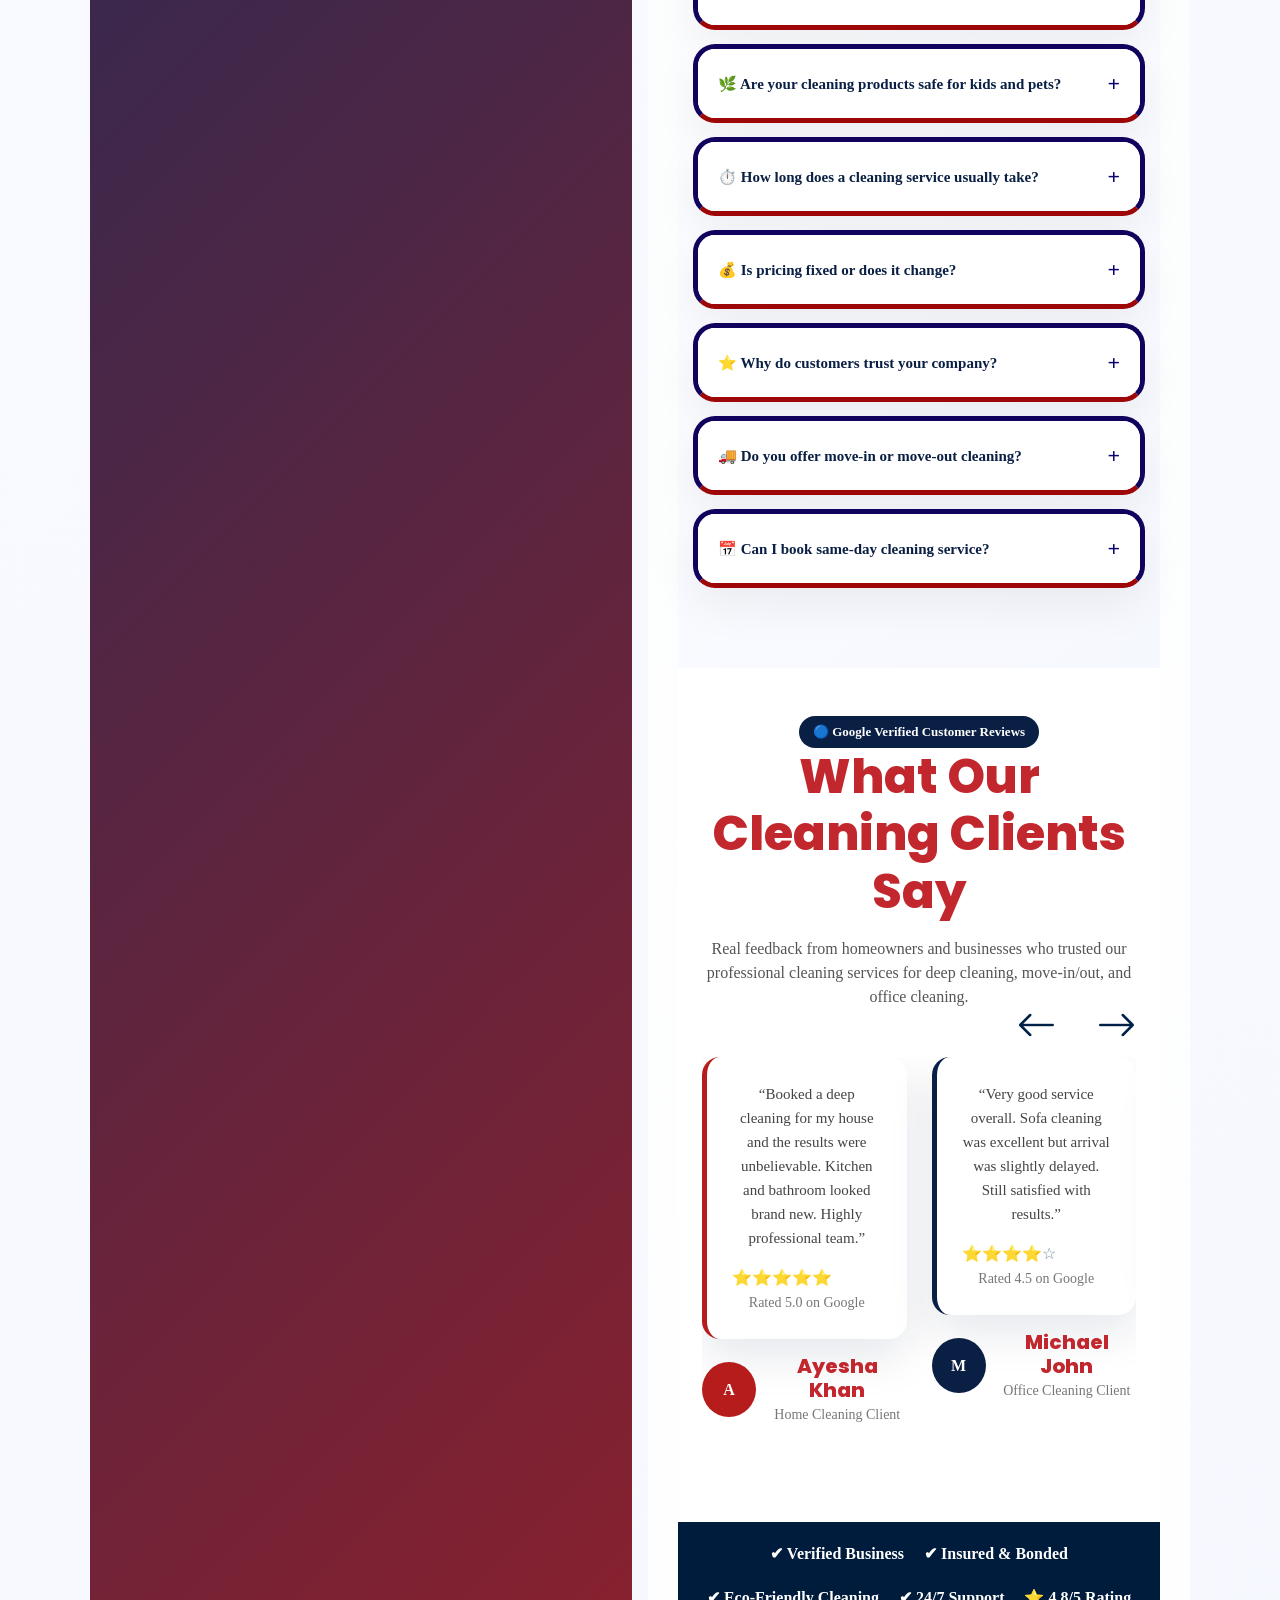
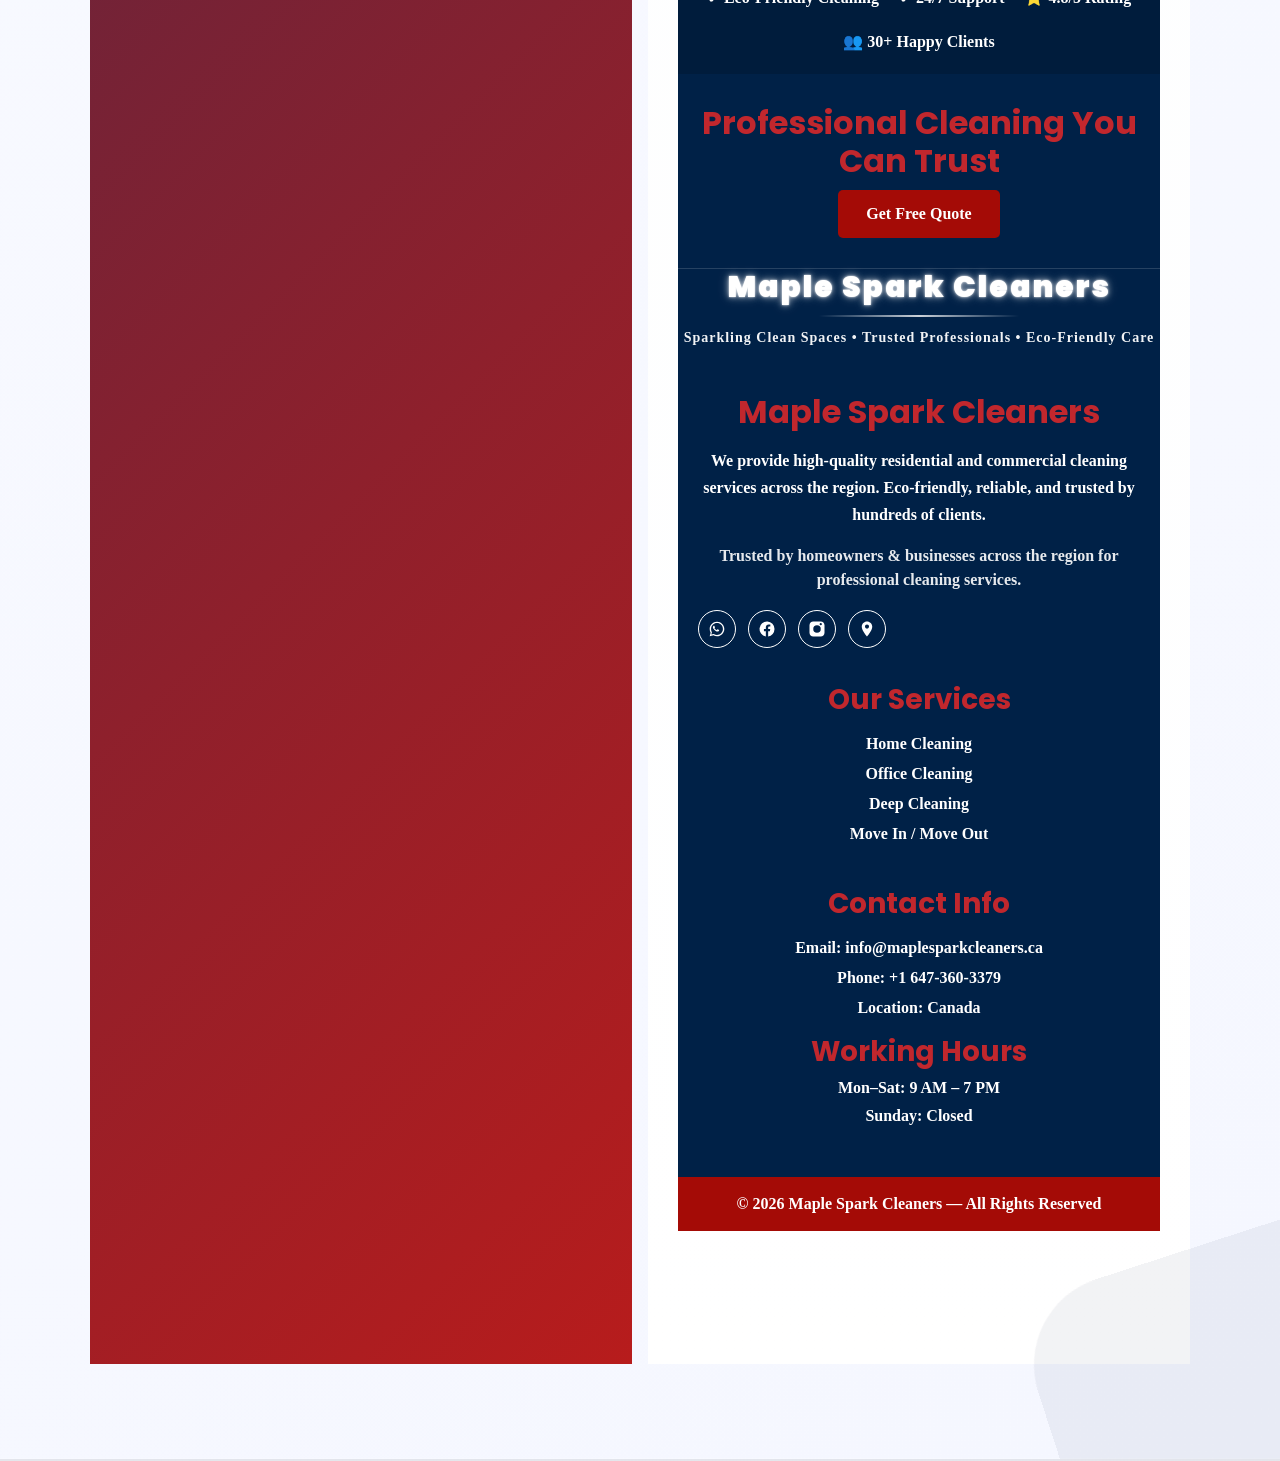
==== commit afcf4b9a: "Update index.html" ====
--- a/index.html
+++ b/index.html
@@ -35,8 +35,8 @@
 <meta name="googlebot" content="index, follow, max-image-preview:large">
 
 <!-- FAVICON -->
-<link rel="icon" href="/favicon.ico" type="image/x-icon">
-<link rel="apple-touch-icon" href="/favicon.png" sizes="180x180">
+<link rel="icon" href="/logo.jpg" type="image/x-icon">
+<link rel="apple-touch-icon" href="/logo.jpg" sizes="180x180">
 
 <!-- SITEMAP -->
 <link rel="sitemap" type="application/xml" title="Sitemap" href="https://maplesparkcleaners.ca/sitemap.xml">
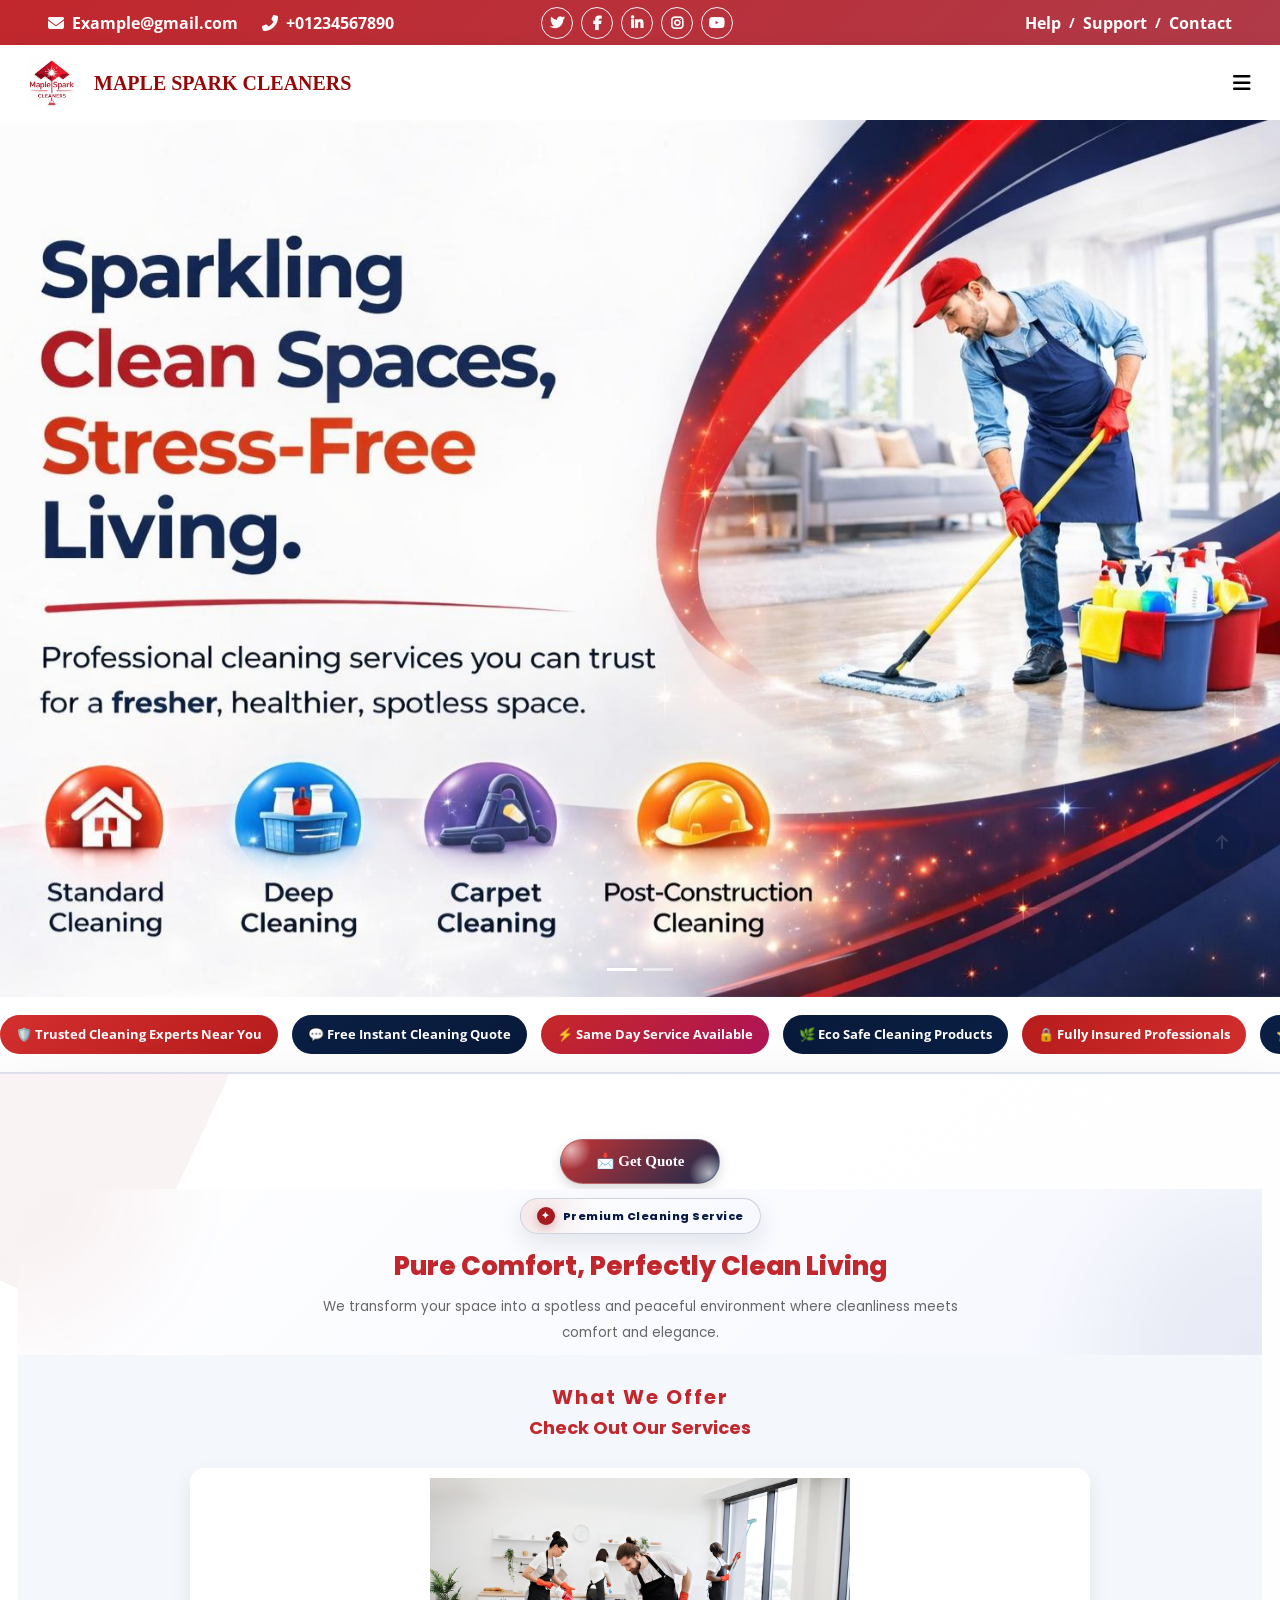
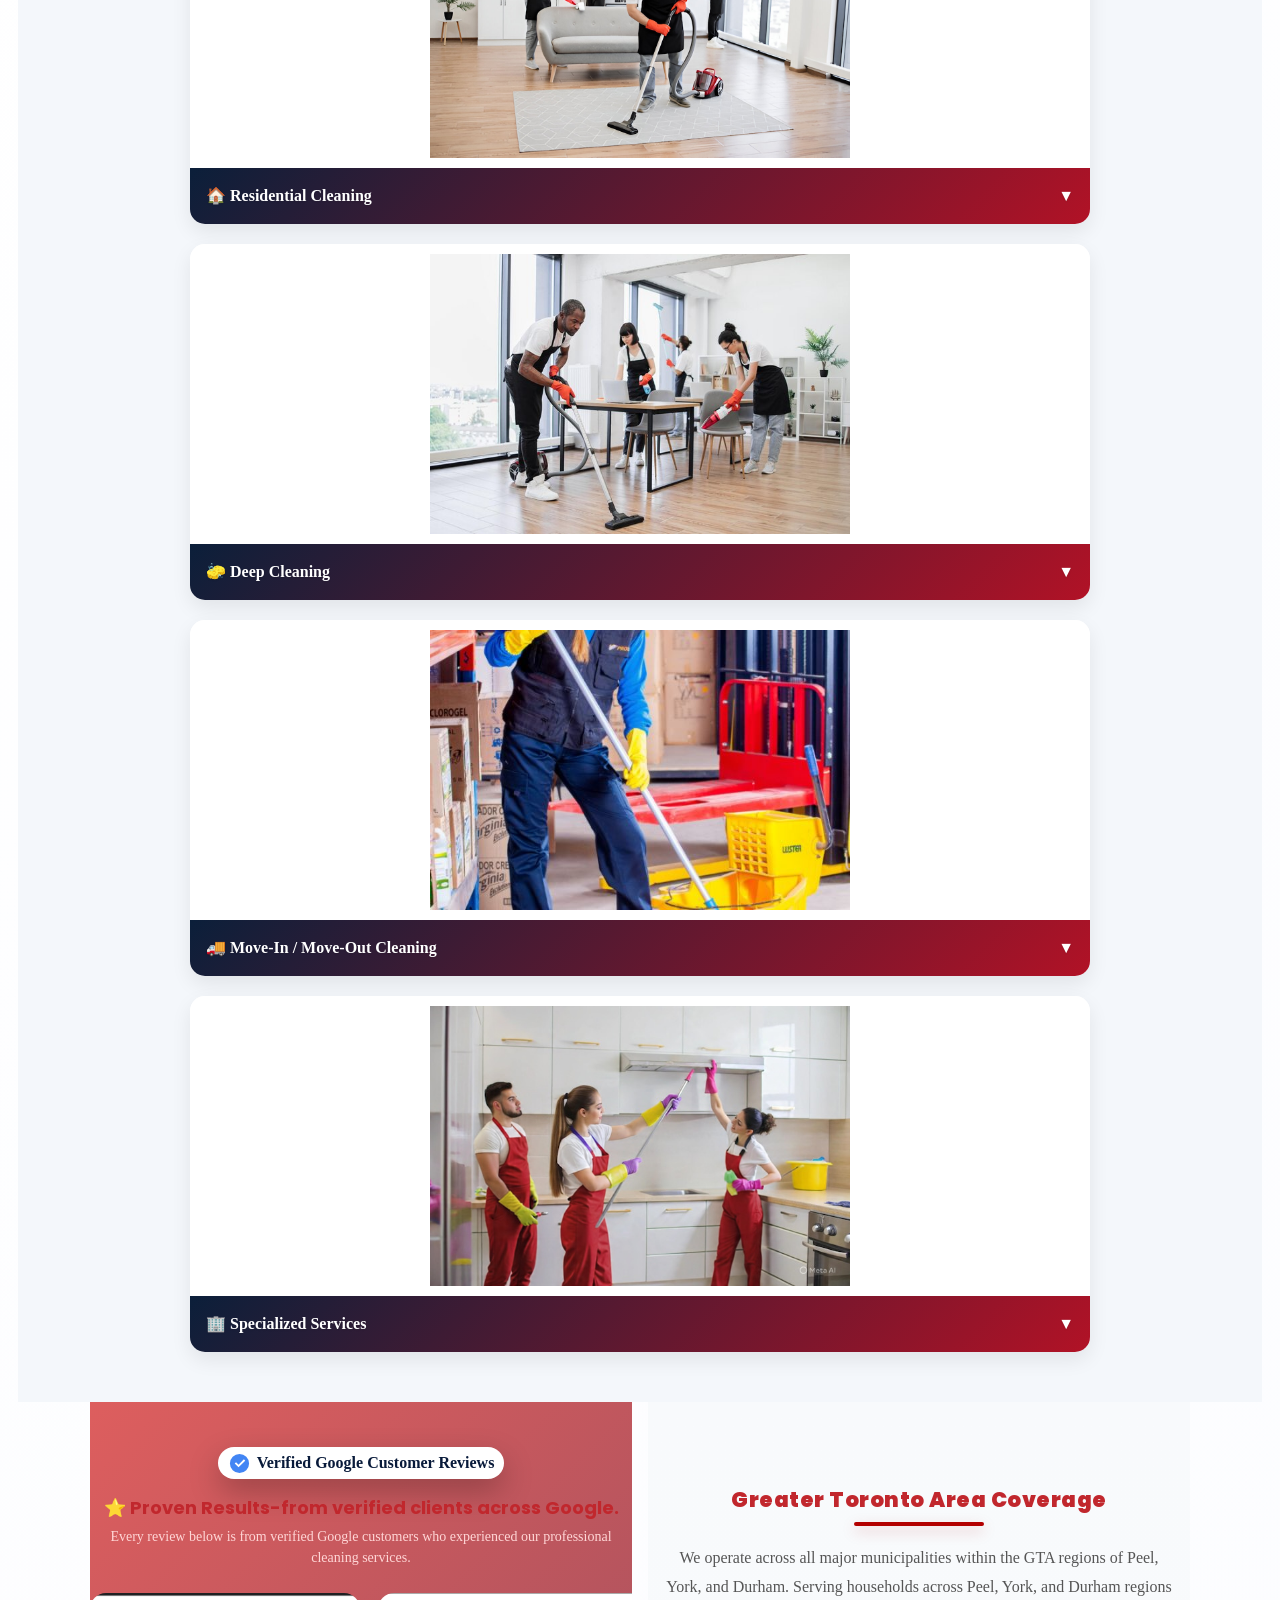
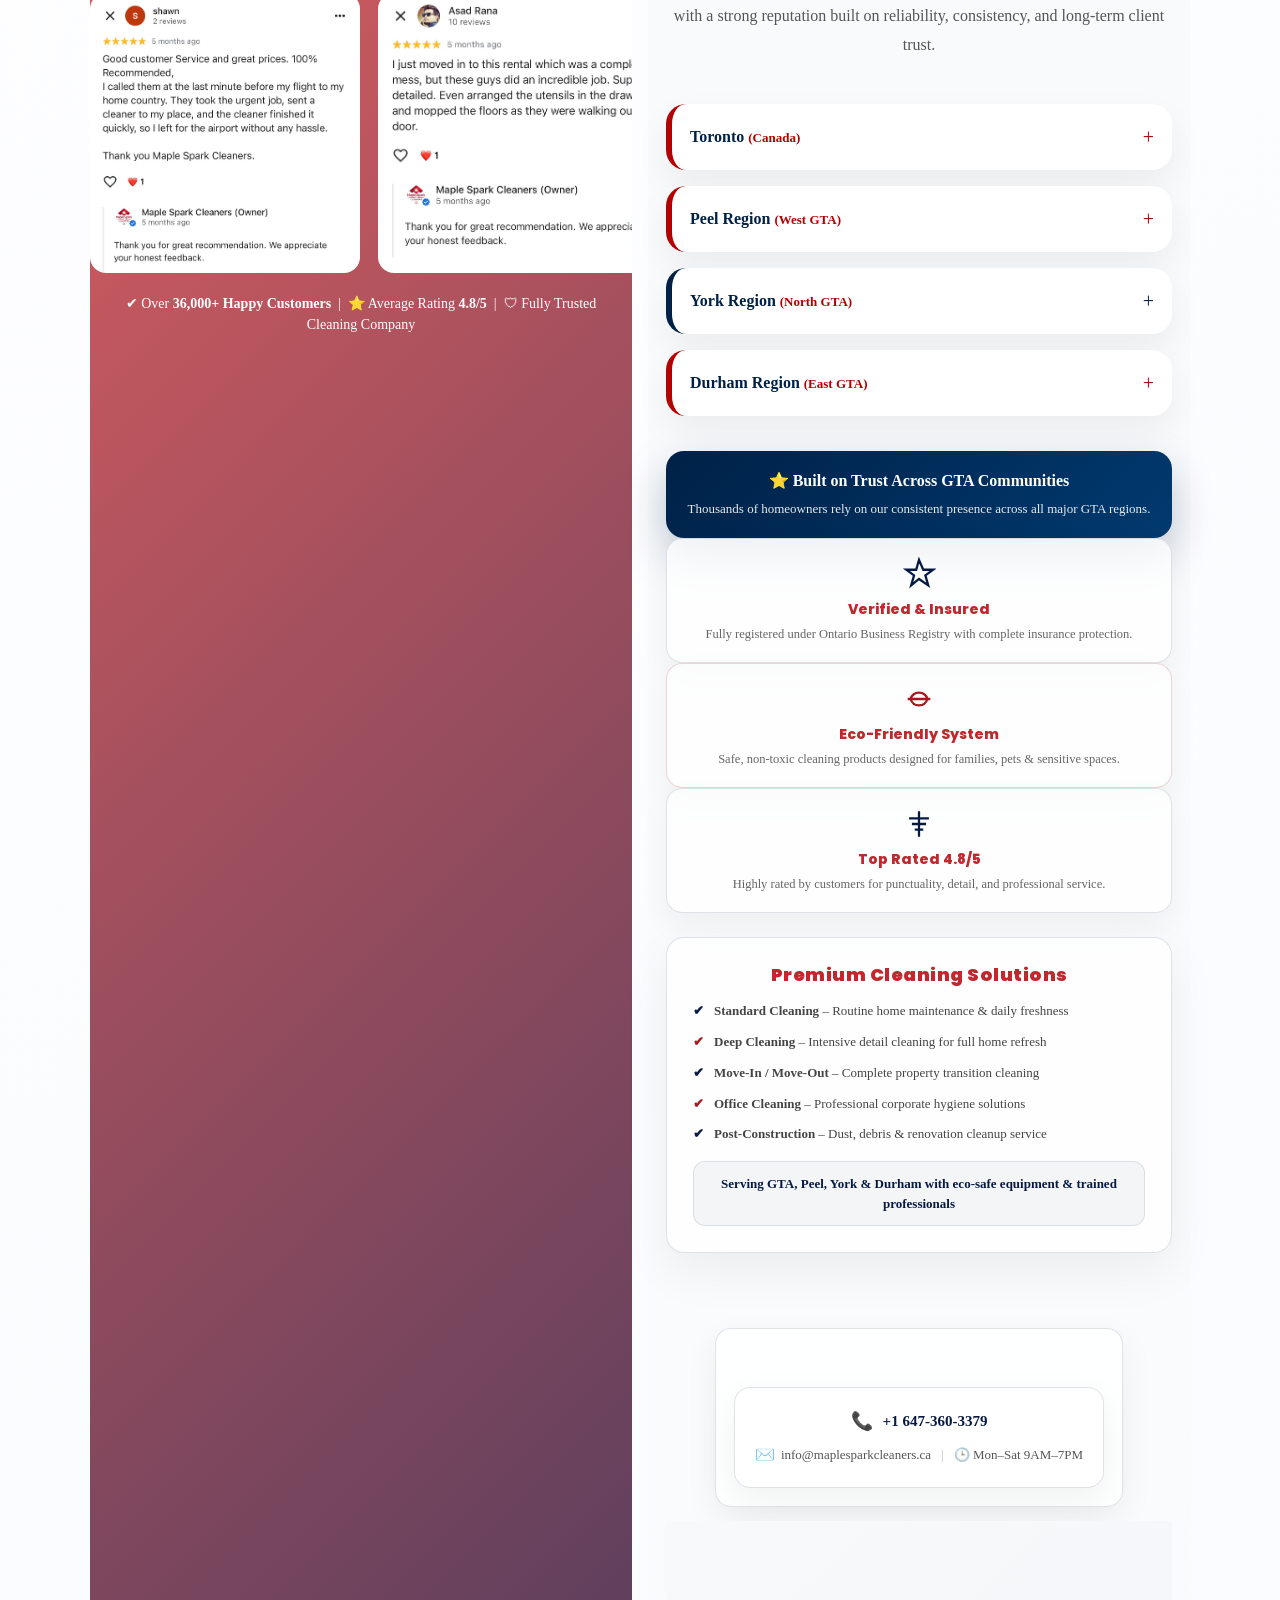
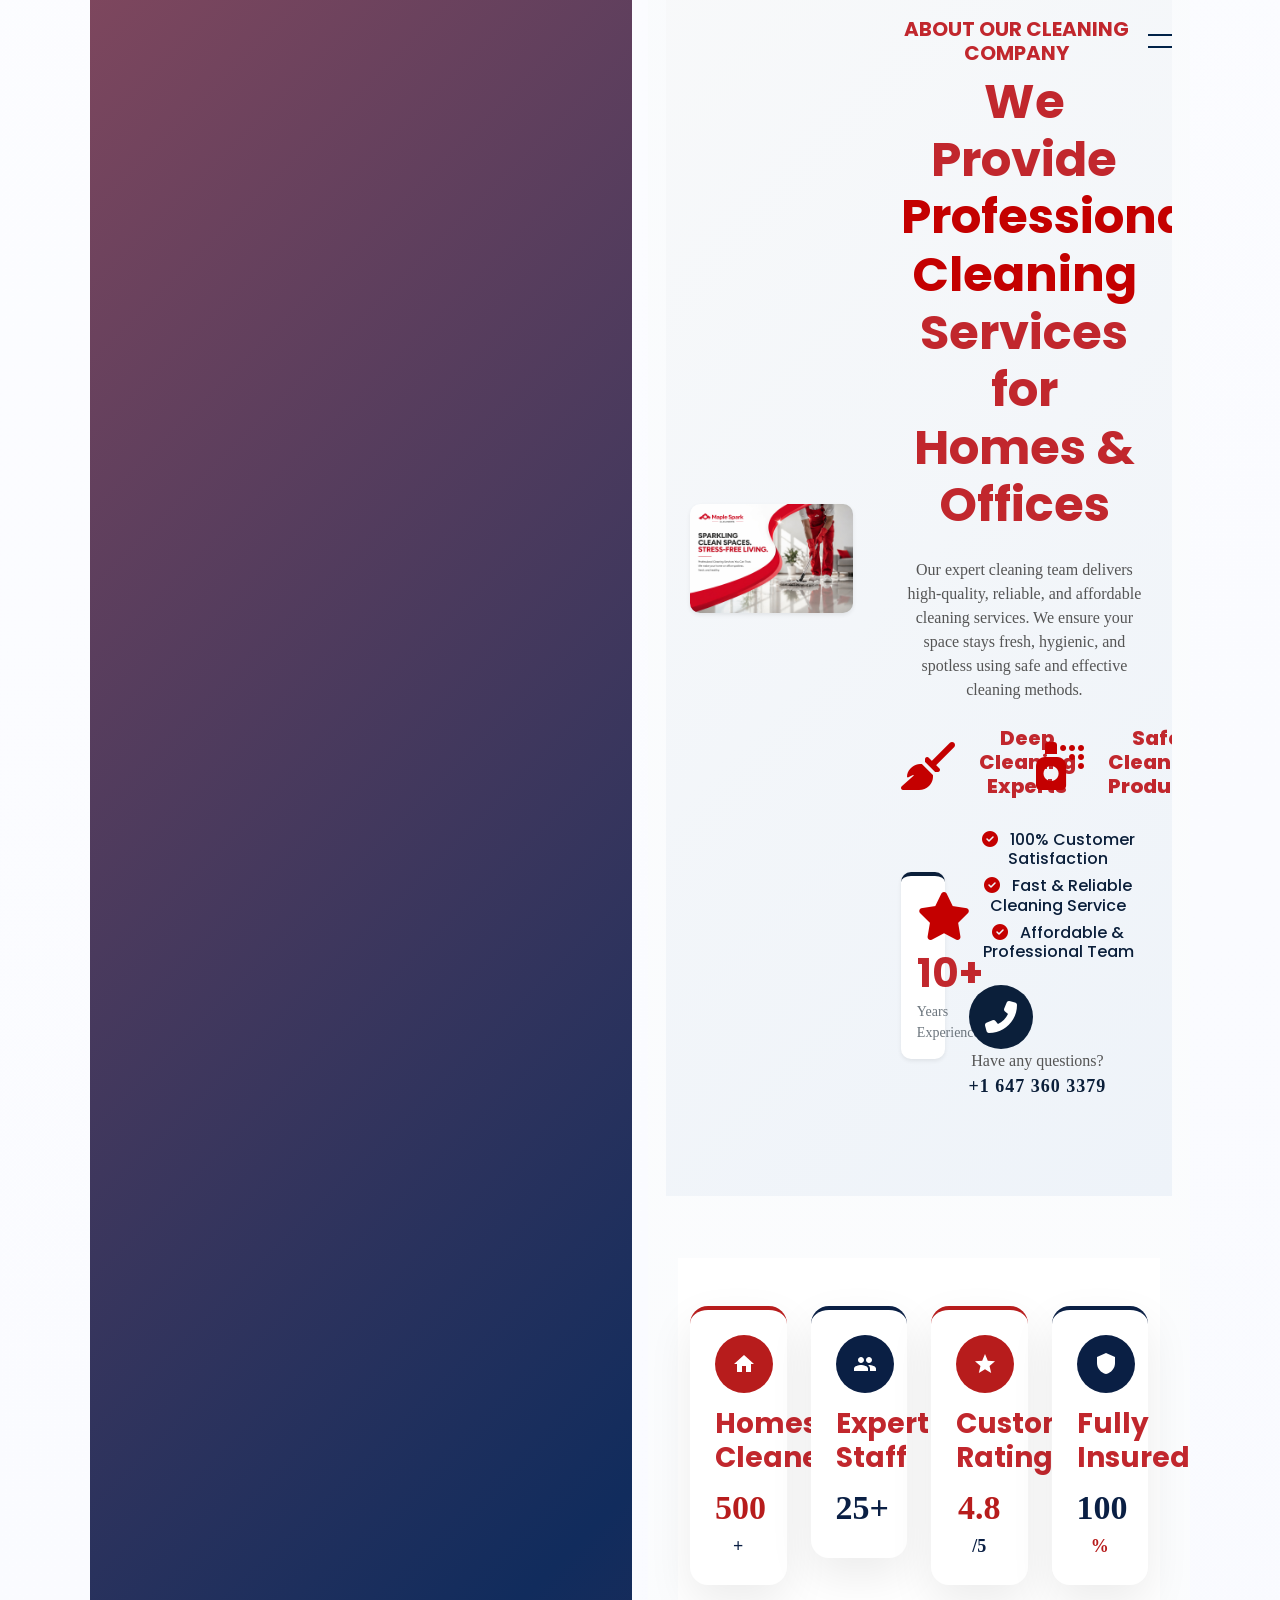
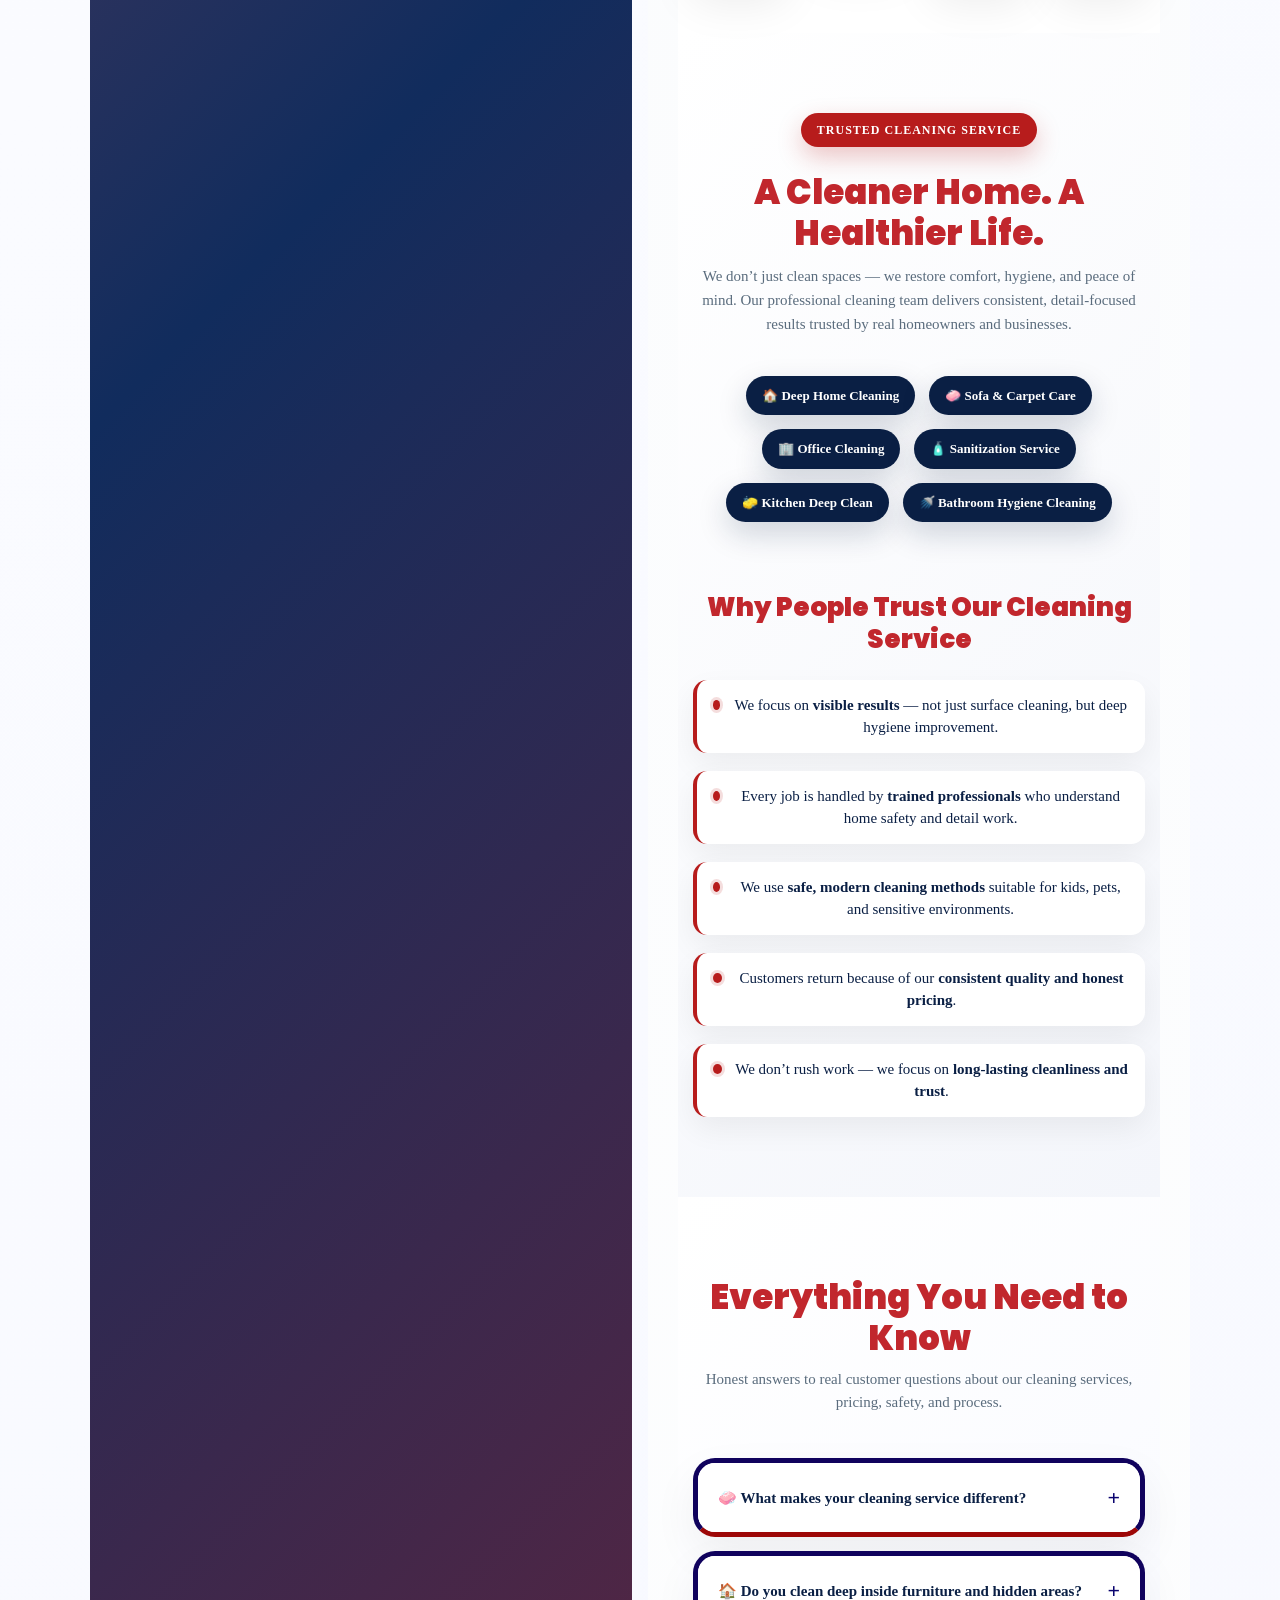
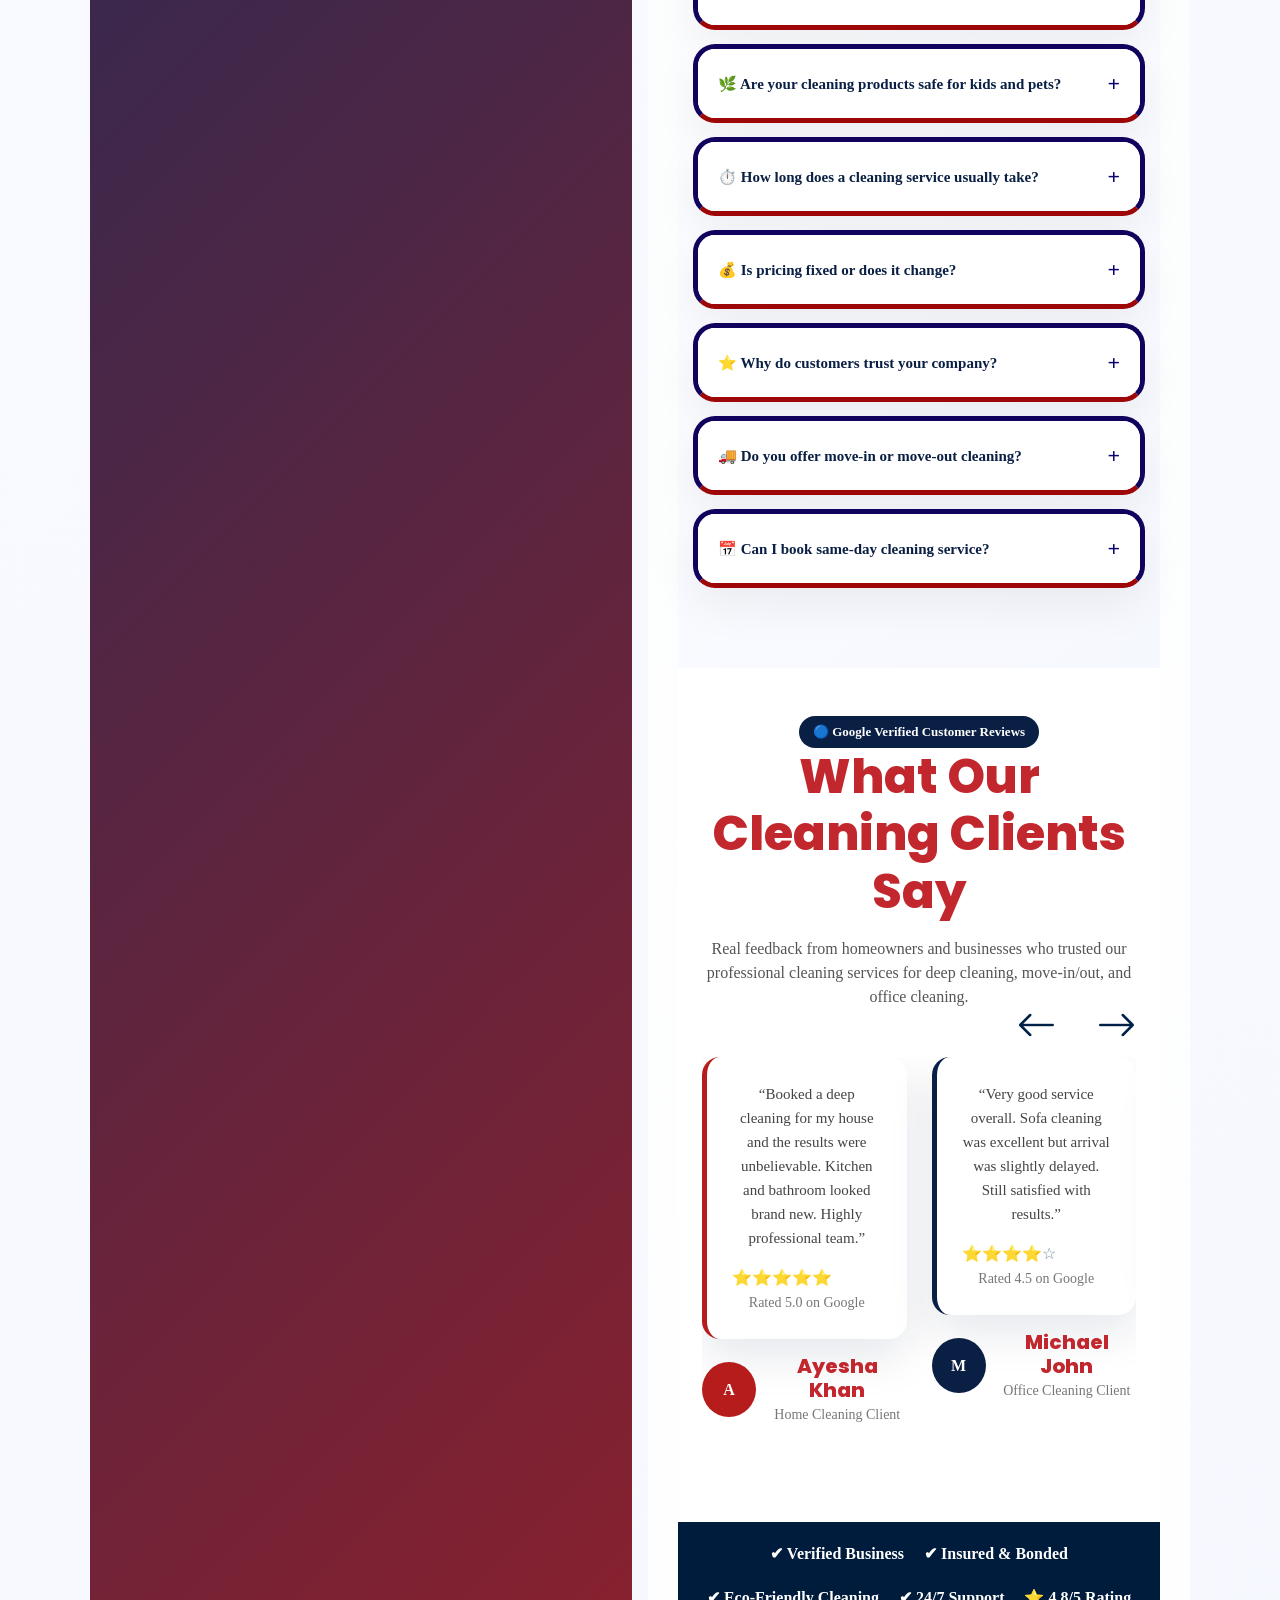
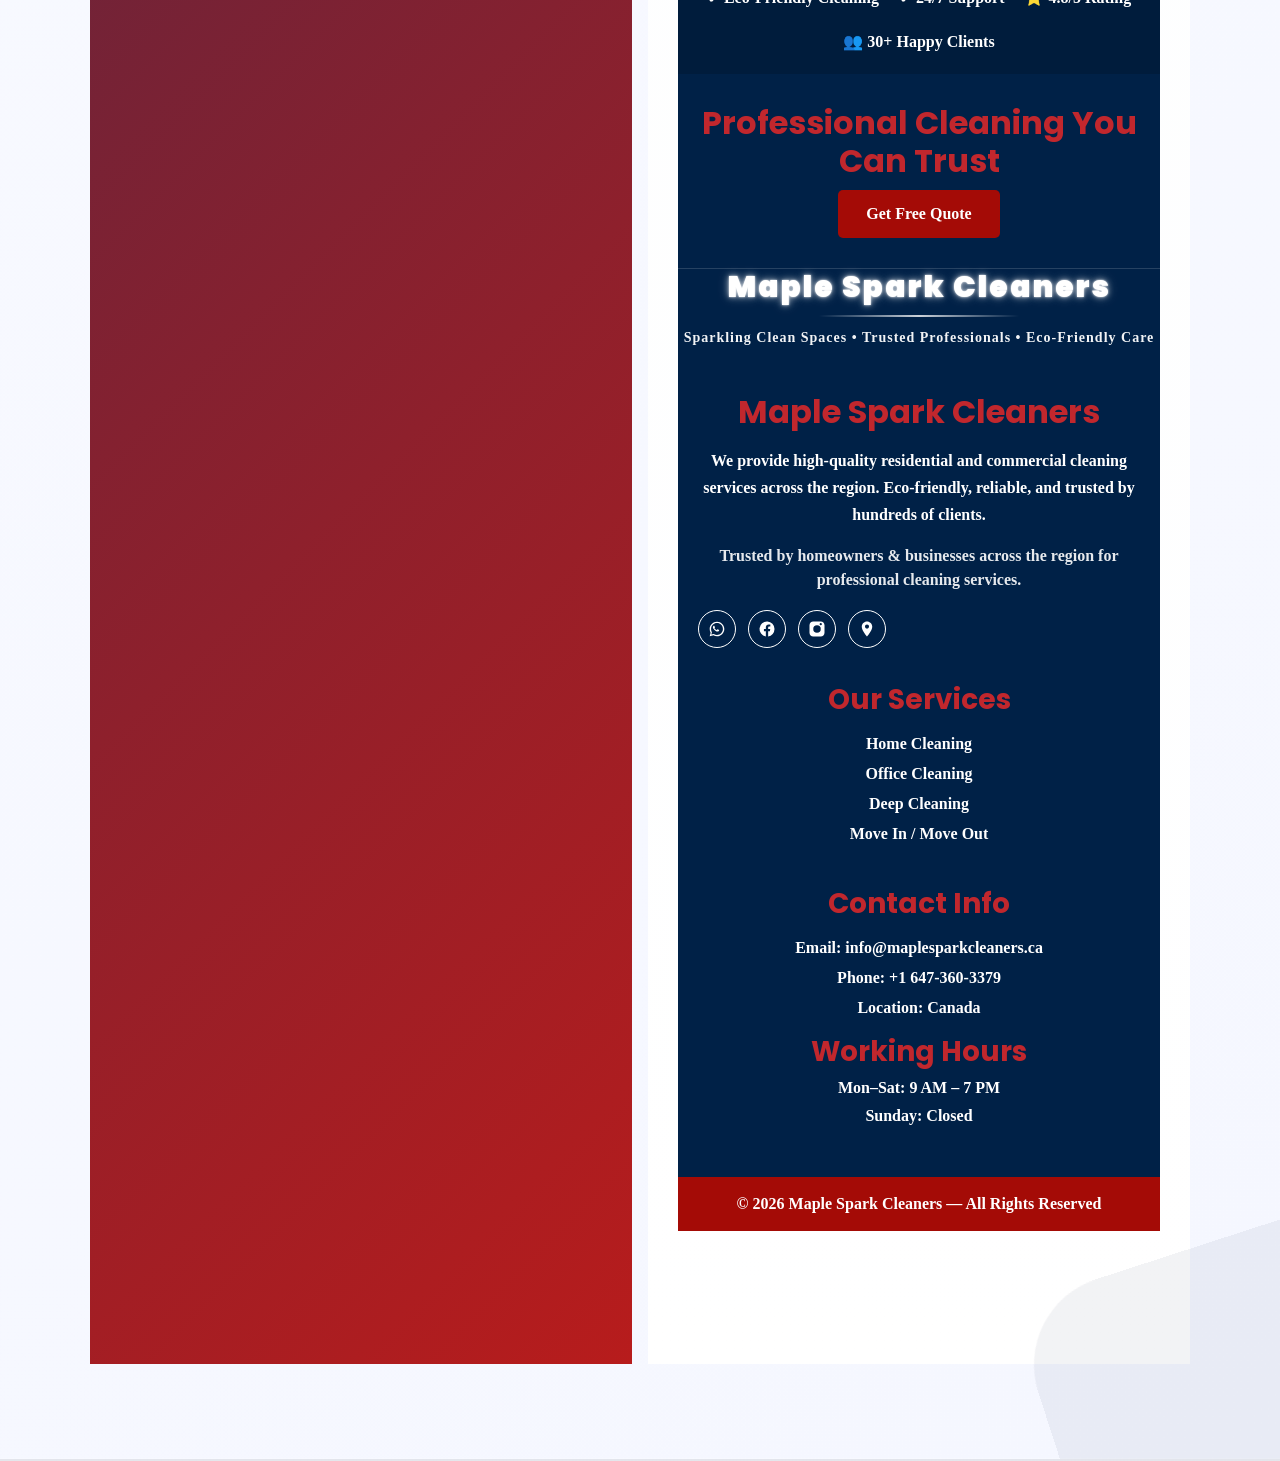
==== commit 249b9d1c: "Update index.html" ====
--- a/index.html
+++ b/index.html
@@ -120,6 +120,23 @@
 
         <!-- Template Stylesheet -->
         <link href="css/style.css" rel="stylesheet">
+        <!-- Meta Pixel Code -->
+<script>
+!function(f,b,e,v,n,t,s)
+{if(f.fbq)return;n=f.fbq=function(){n.callMethod?
+n.callMethod.apply(n,arguments):n.queue.push(arguments)};
+if(!f._fbq)f._fbq=n;n.push=n;n.loaded=!0;n.version='2.0';
+n.queue=[];t=b.createElement(e);t.async=!0;
+t.src=v;s=b.getElementsByTagName(e)[0];
+s.parentNode.insertBefore(t,s)}(window, document,'script',
+'https://connect.facebook.net/en_US/fbevents.js');
+fbq('init', '974338762179515');
+fbq('track', 'PageView');
+</script>
+<noscript><img height="1" width="1" style="display:none"
+src="https://www.facebook.com/tr?id=974338762179515&ev=PageView&noscript=1"
+/></noscript>
+<!-- End Meta Pixel Code -->
     </head>
 
     <body>
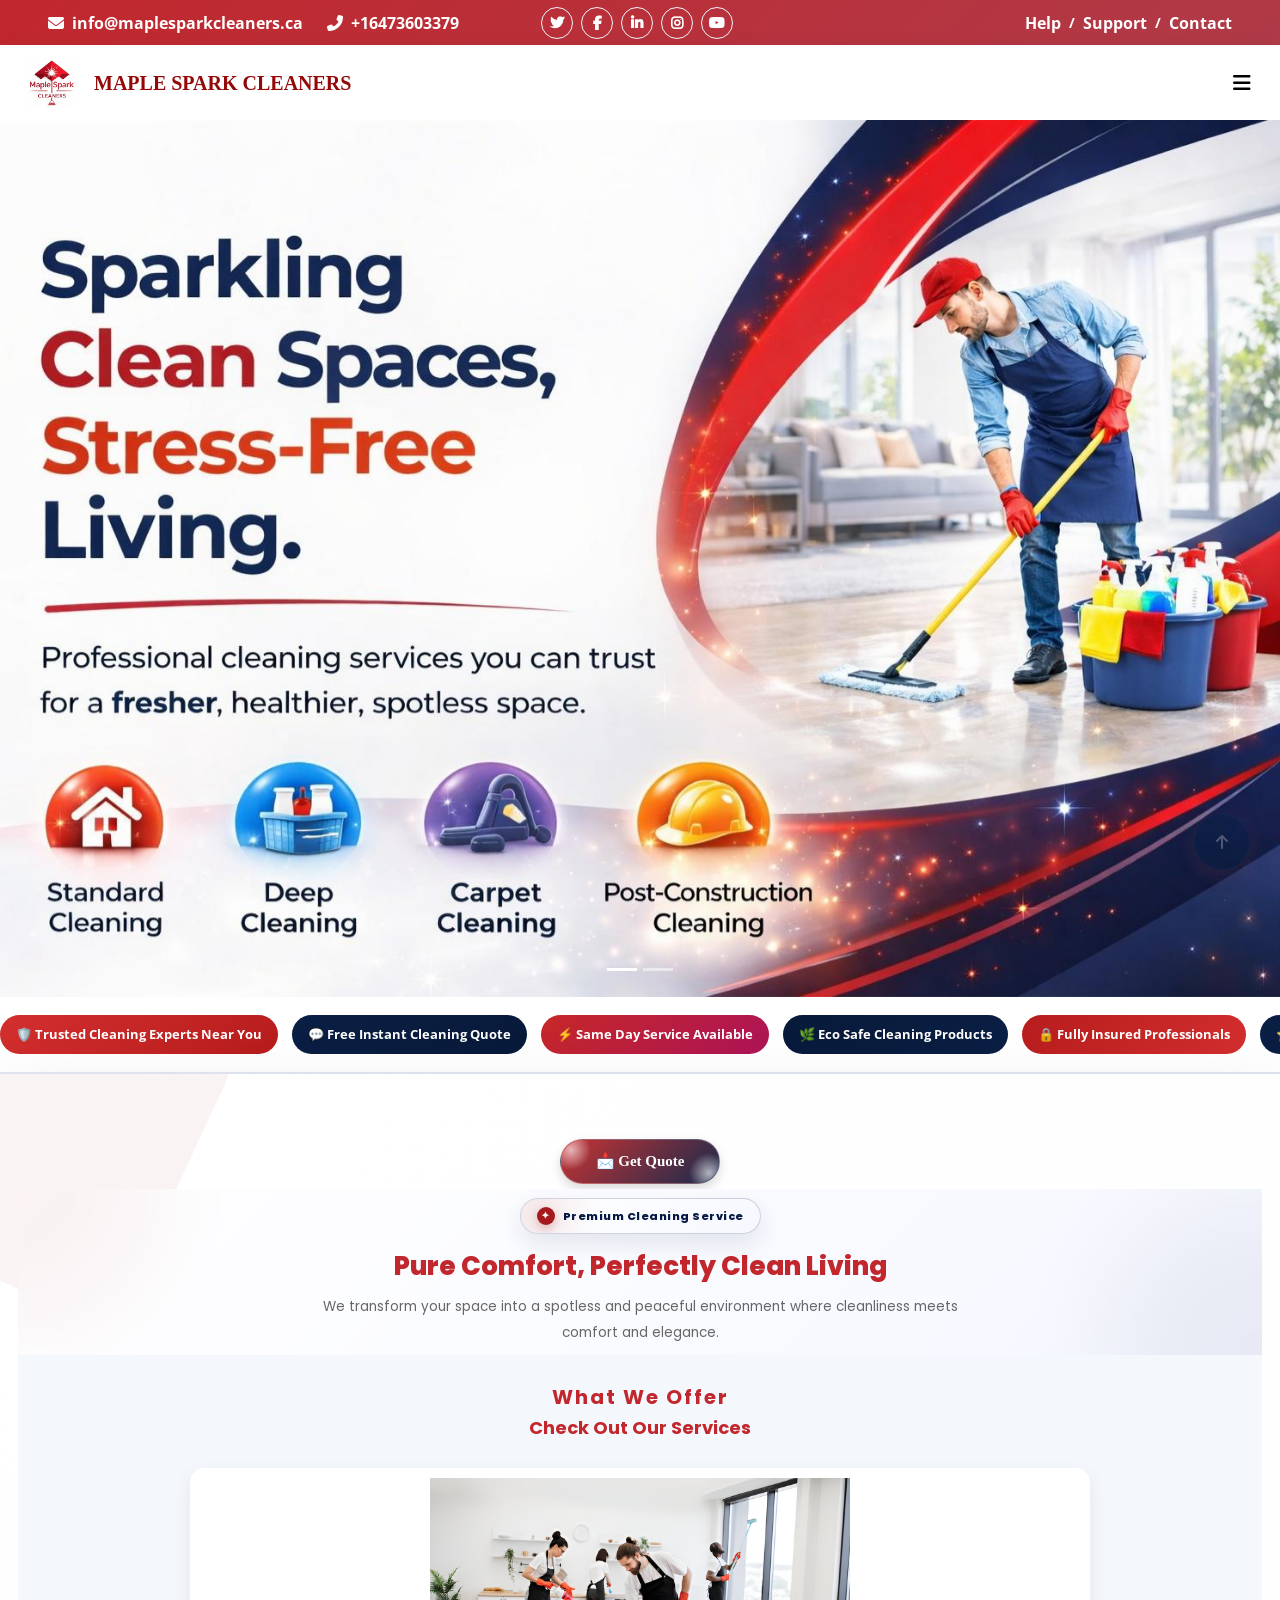
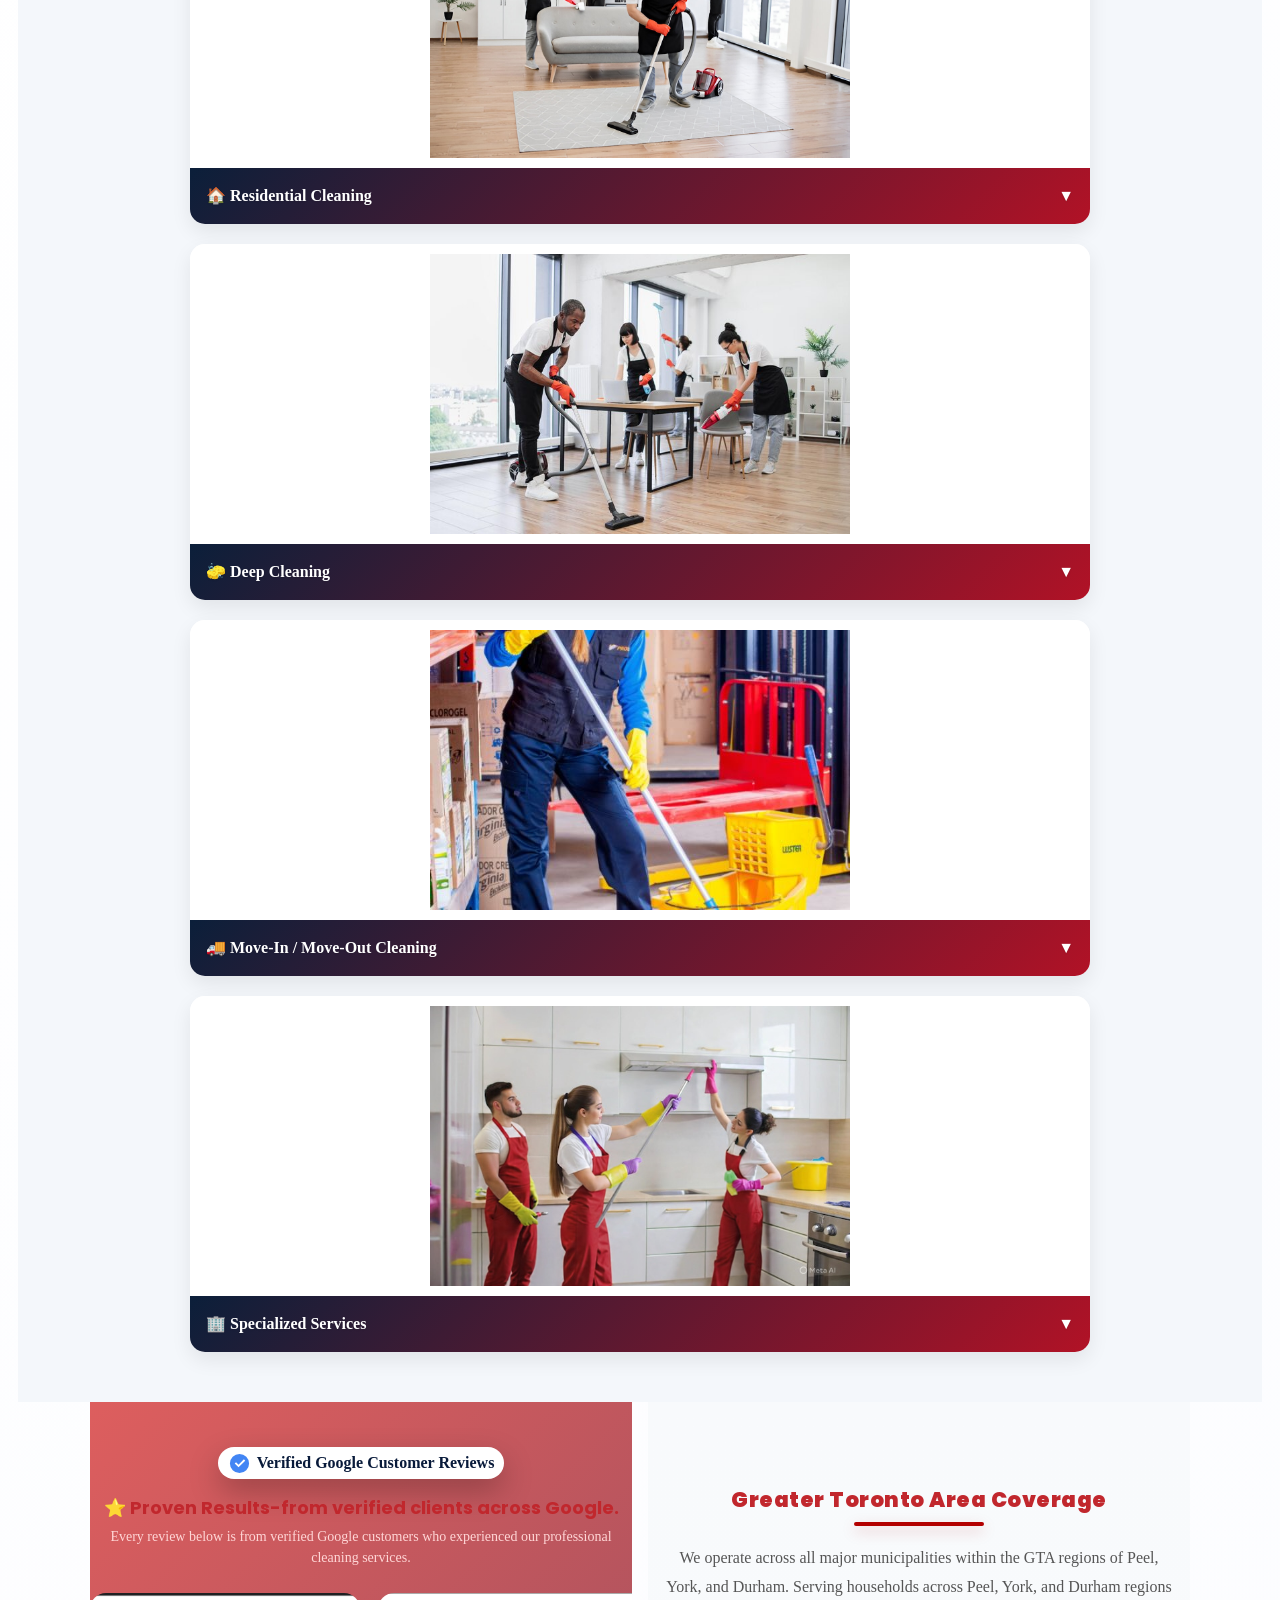
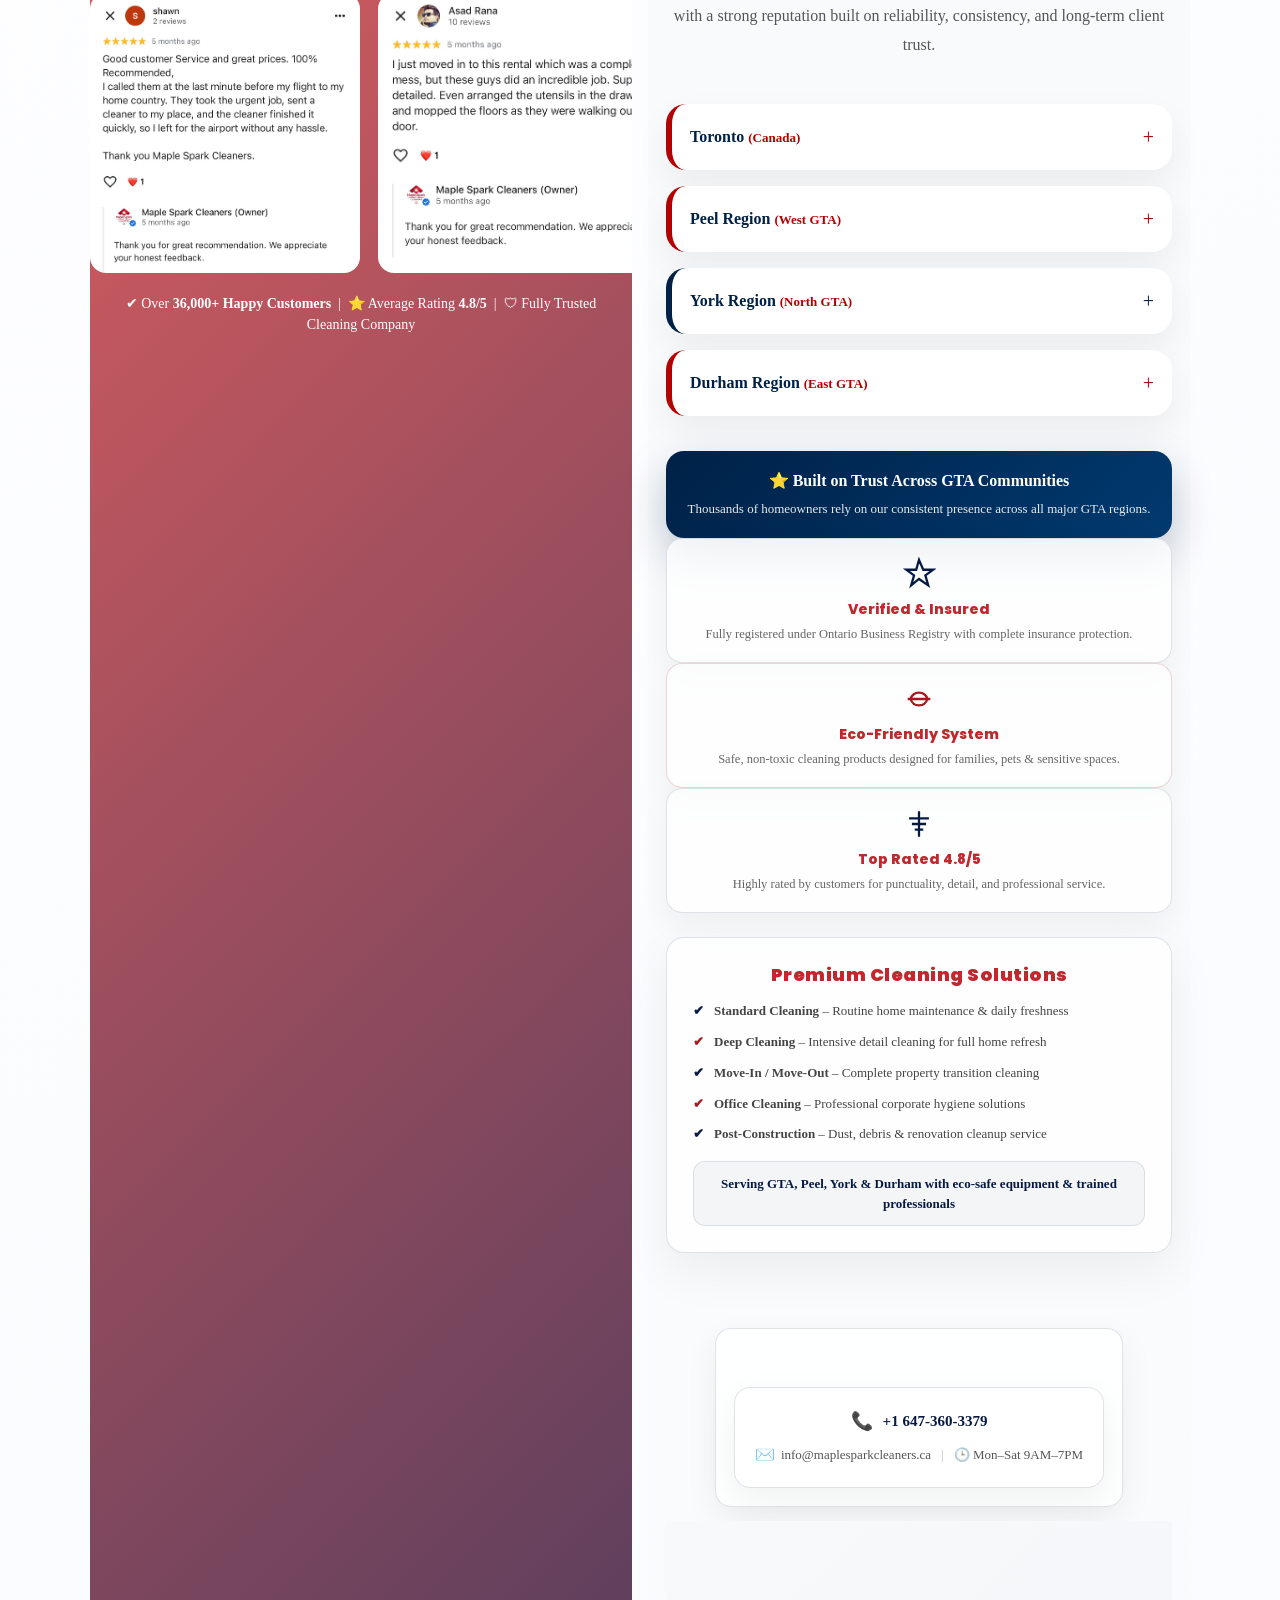
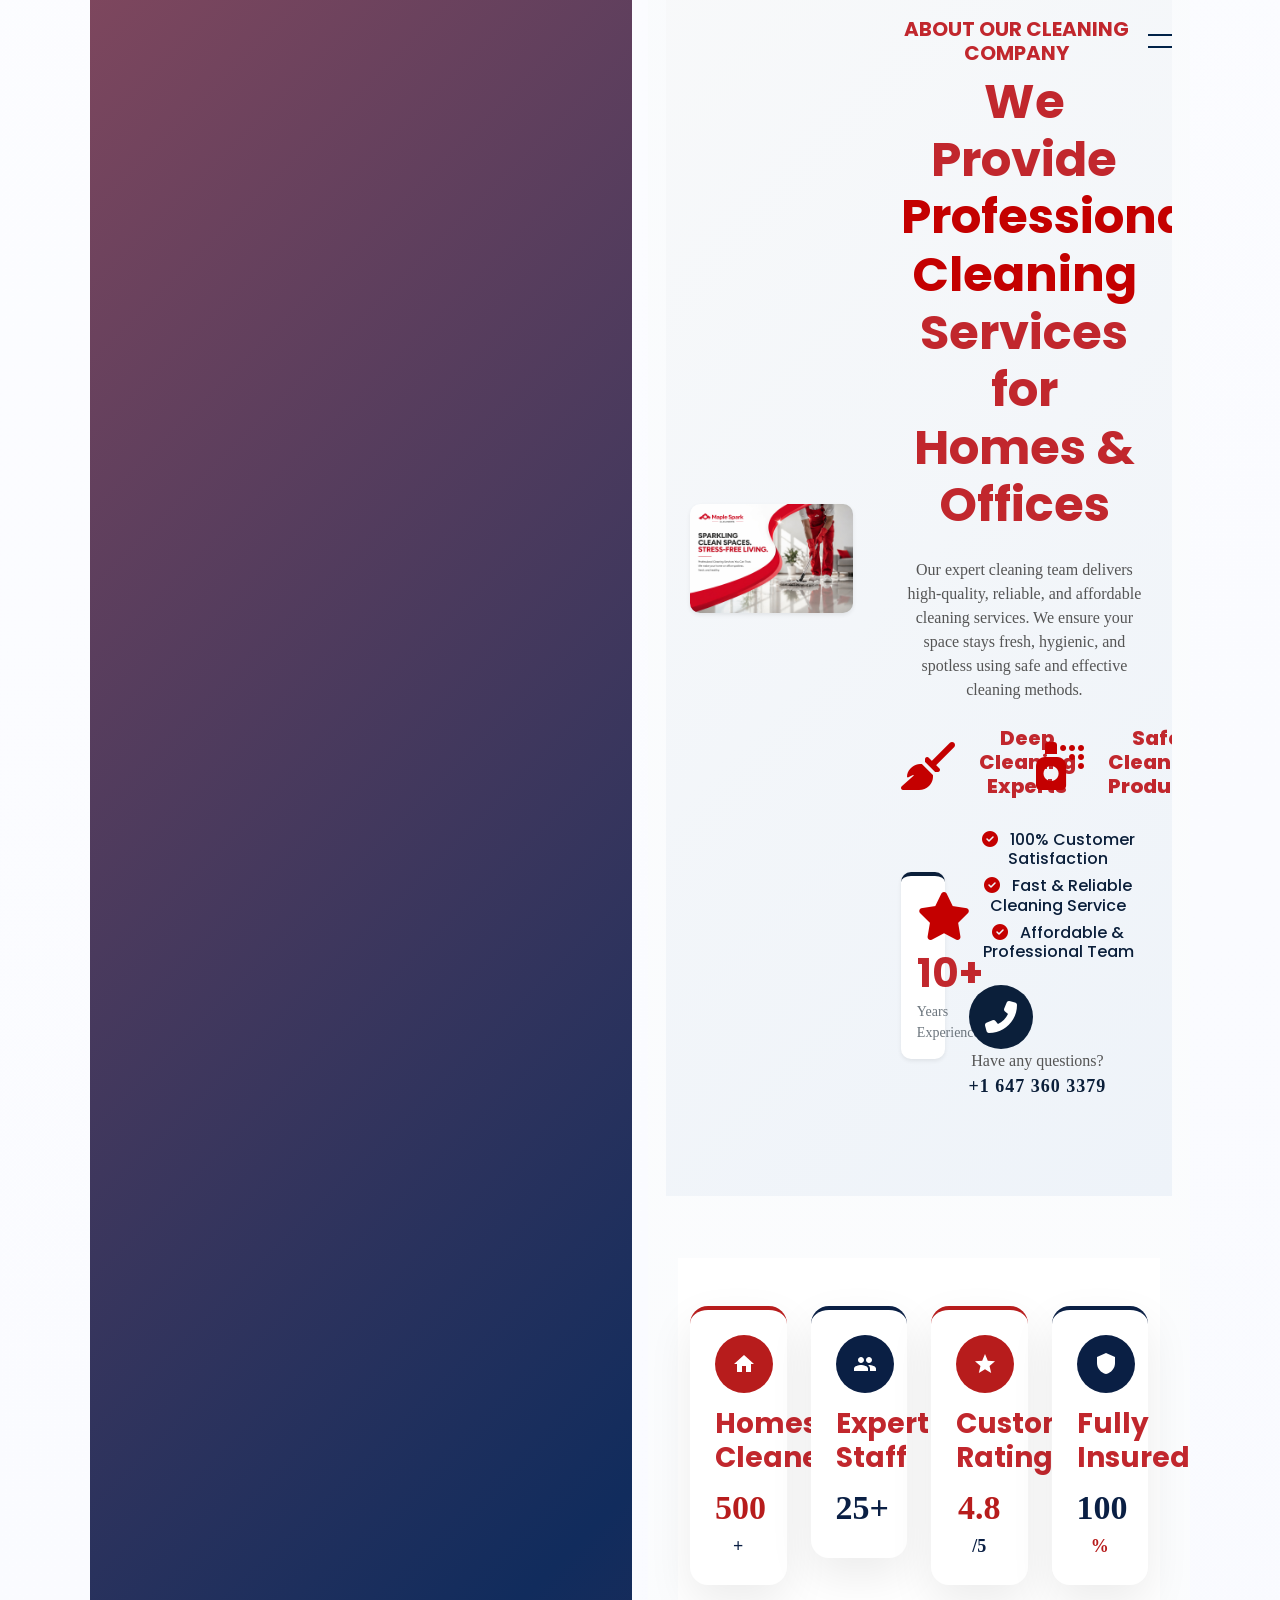
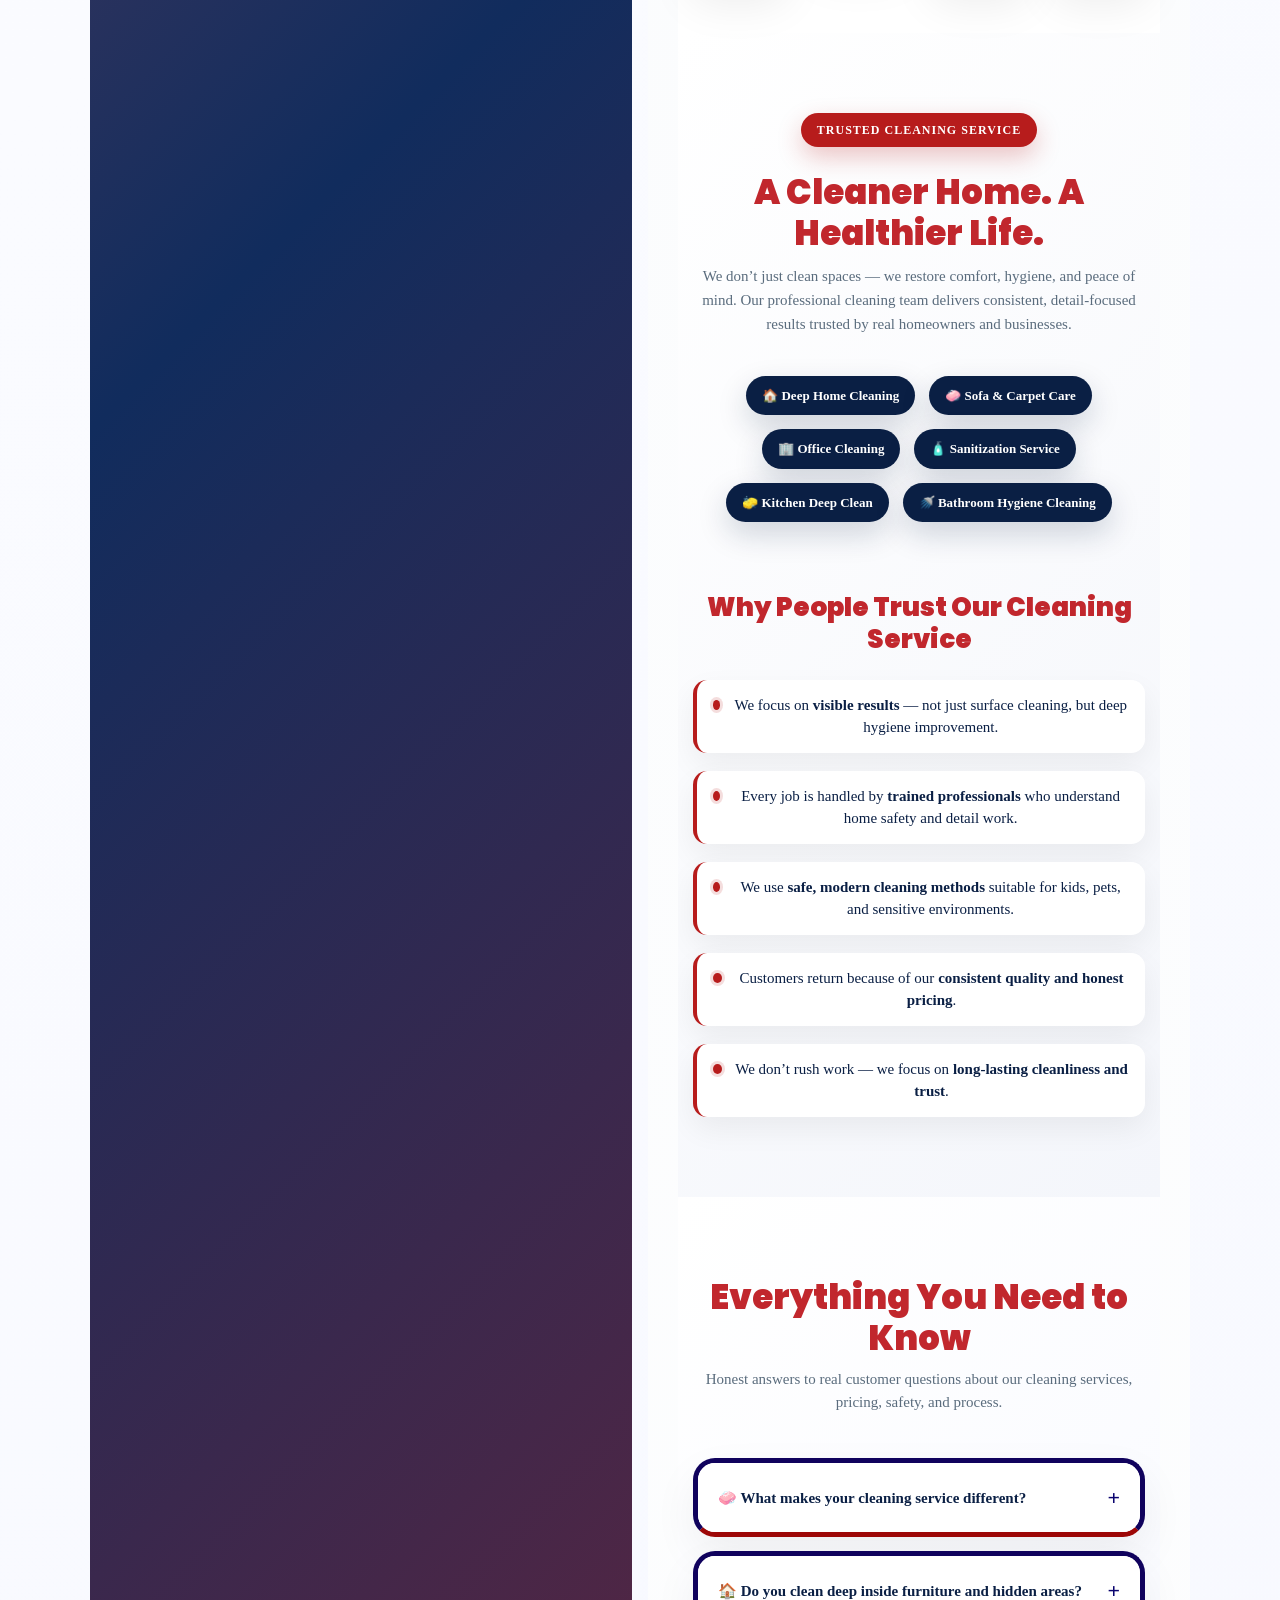
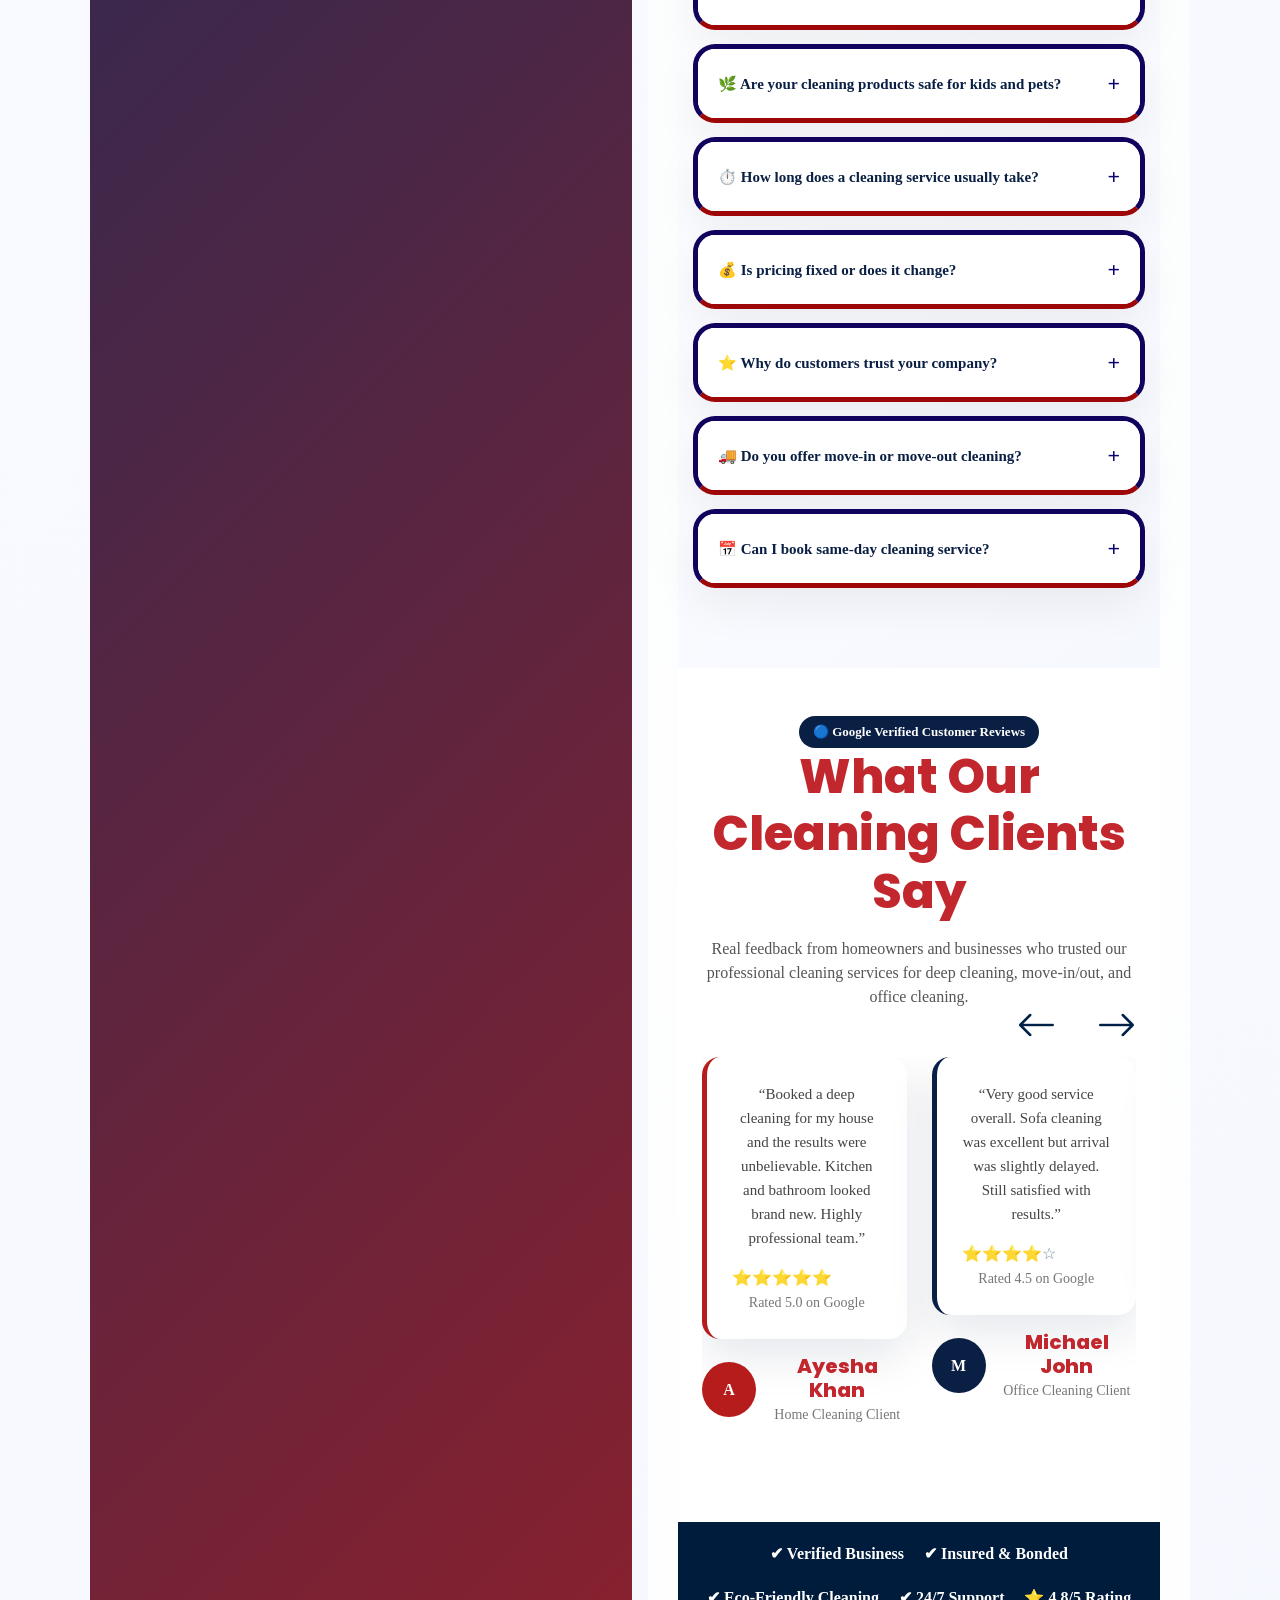
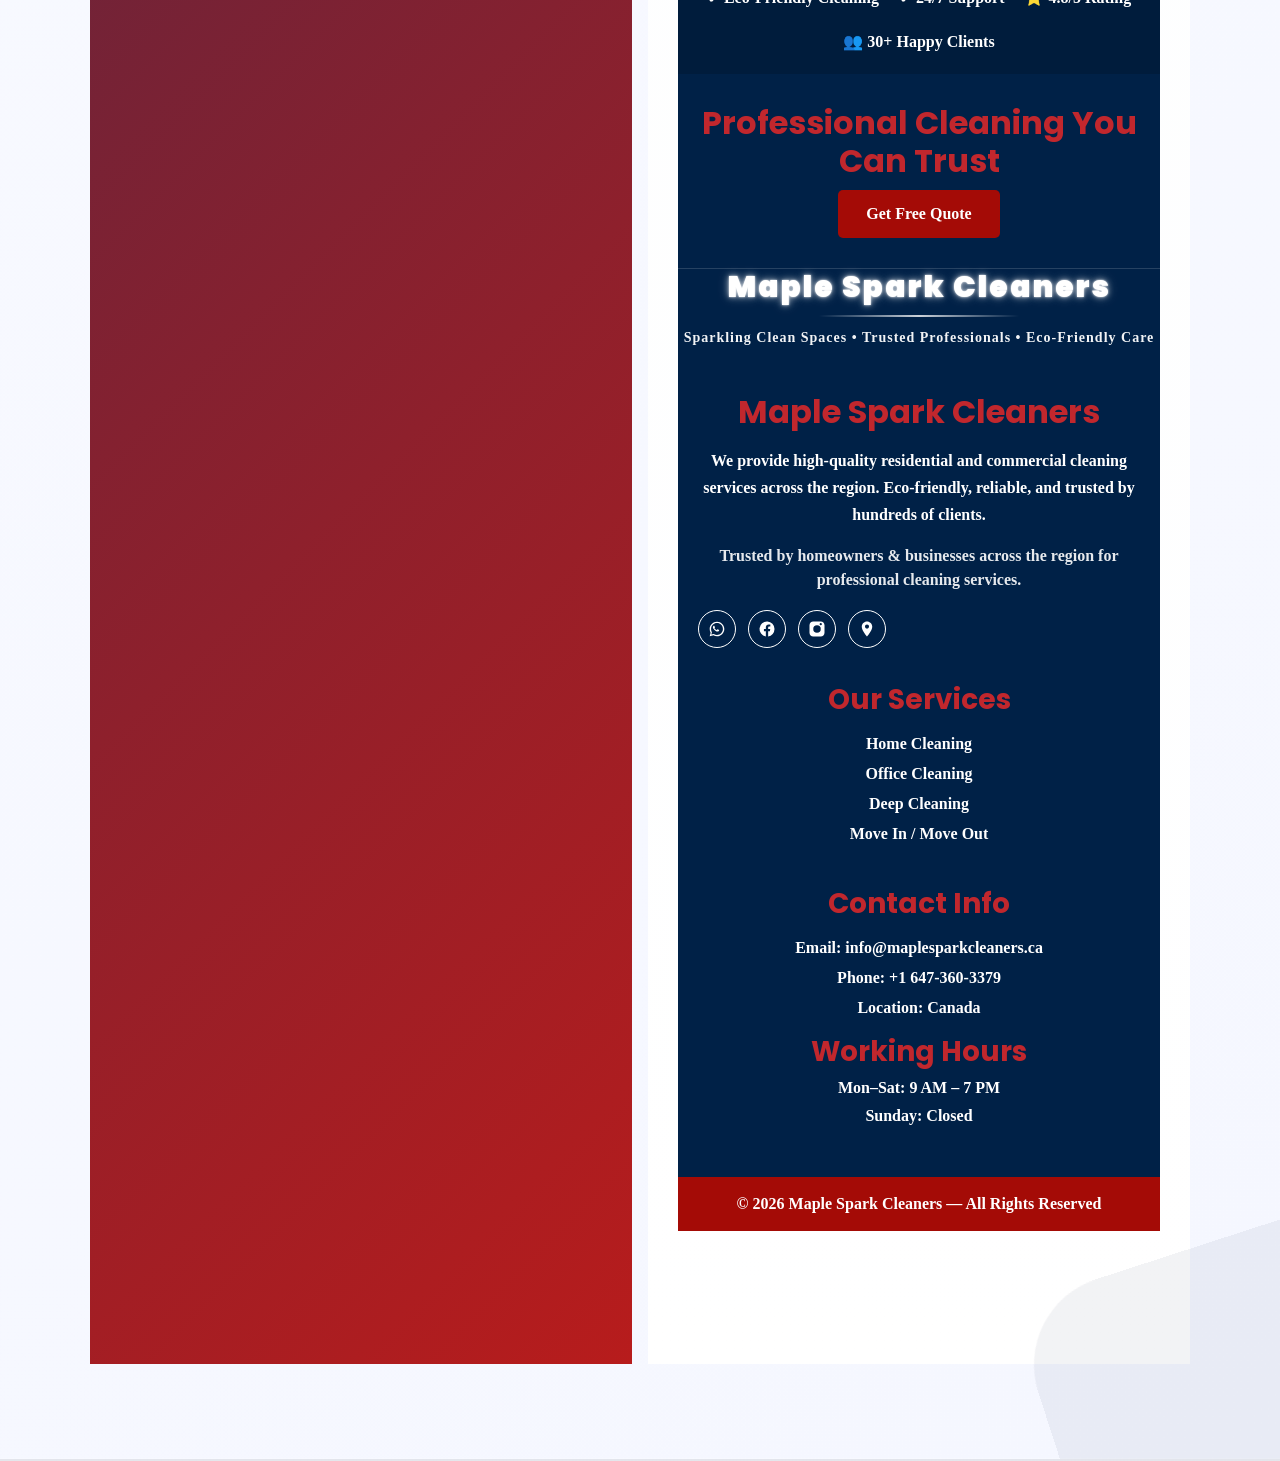
==== commit 8f29d0f3: "Update index.html" ====
--- a/index.html
+++ b/index.html
@@ -155,11 +155,11 @@
             <div class="row gx-0 align-items-center">
                 <div class="col-lg-5 text-center text-lg-start mb-lg-0">
                     <div class="d-flex">
-  <a href="#" class="text-white fw-bold me-4">
-    <i class="fas fa-envelope text-white me-2"></i>Example@gmail.com
+   <a href="#" class="text-white fw-bold me-4">
+    <i class="fas fa-envelope text-white me-2"></i>info@maplesparkcleaners.ca
   </a>
   <a href="#" class="text-white fw-bold me-0">
-    <i class="fas fa-phone-alt text-white me-2"></i>+01234567890
+    <i class="fas fa-phone-alt text-white me-2"></i>+16473603379
   </a>
 </div>
                 </div>
